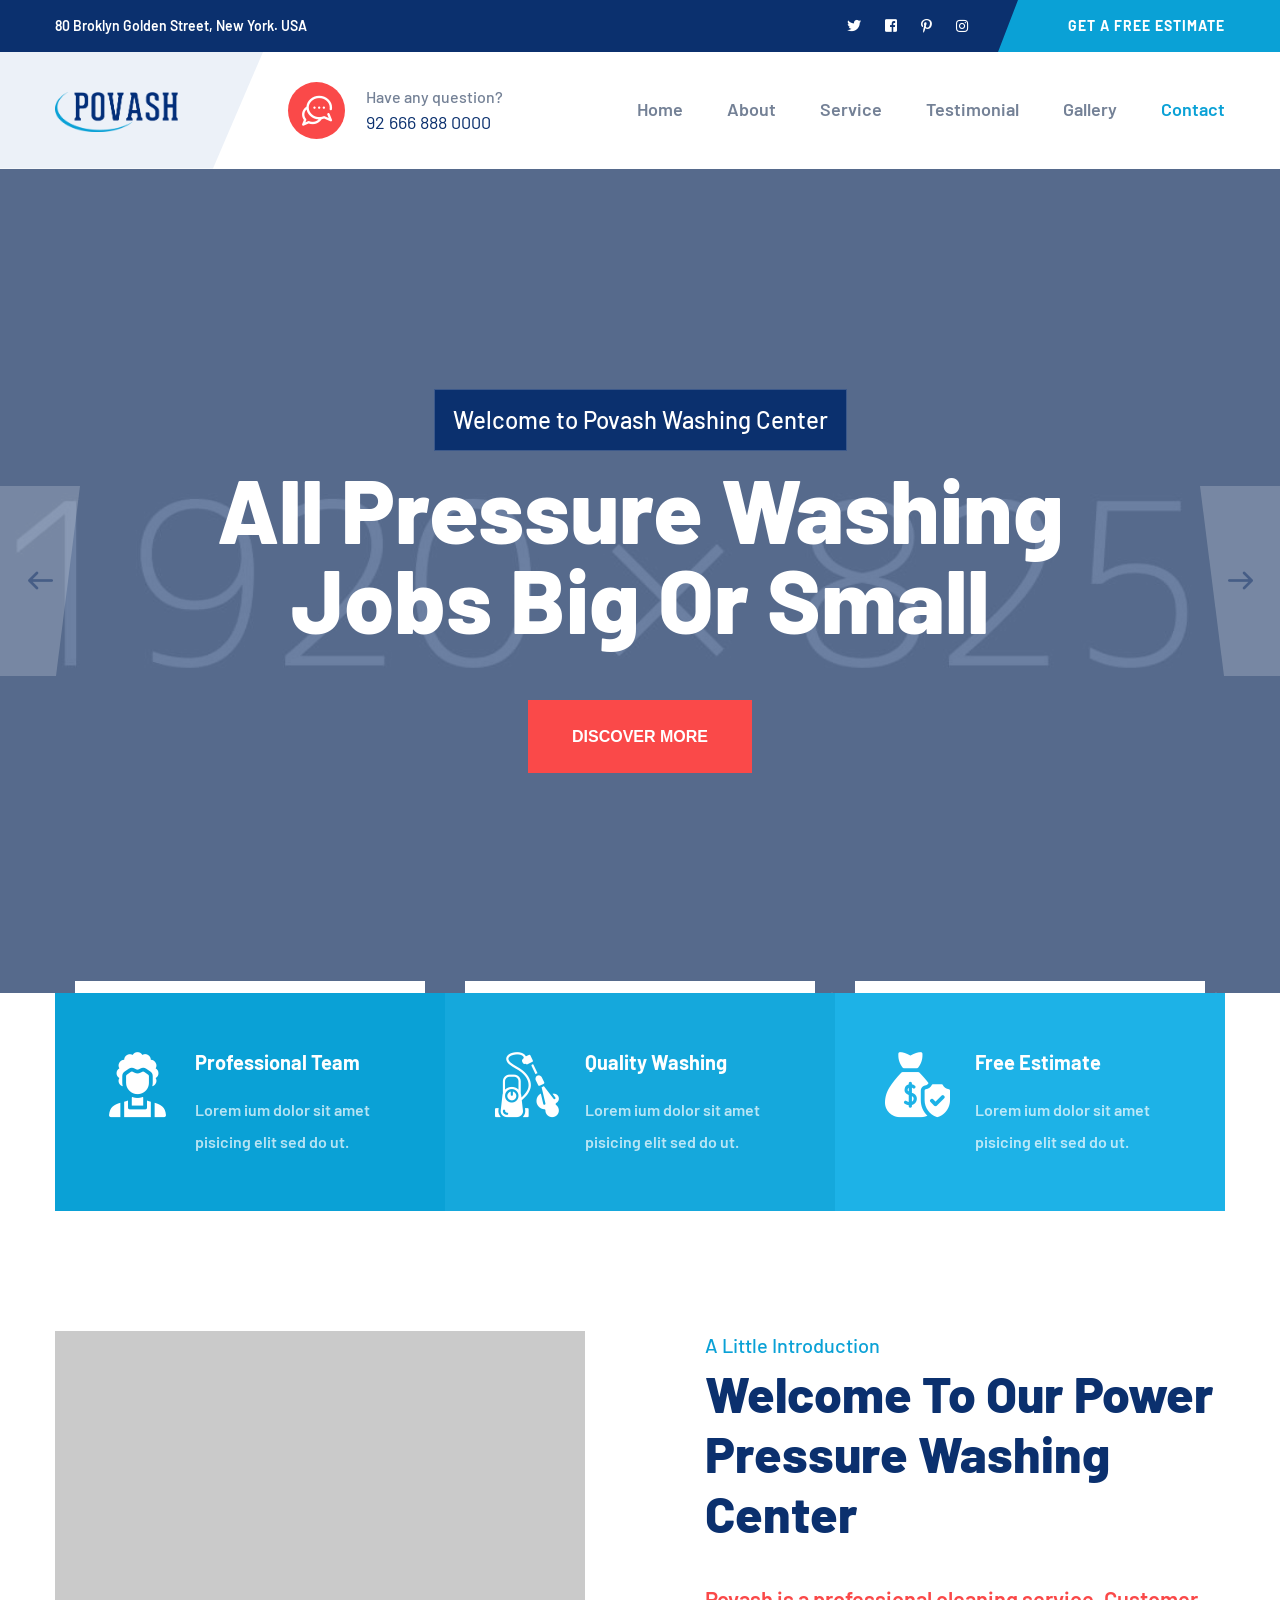
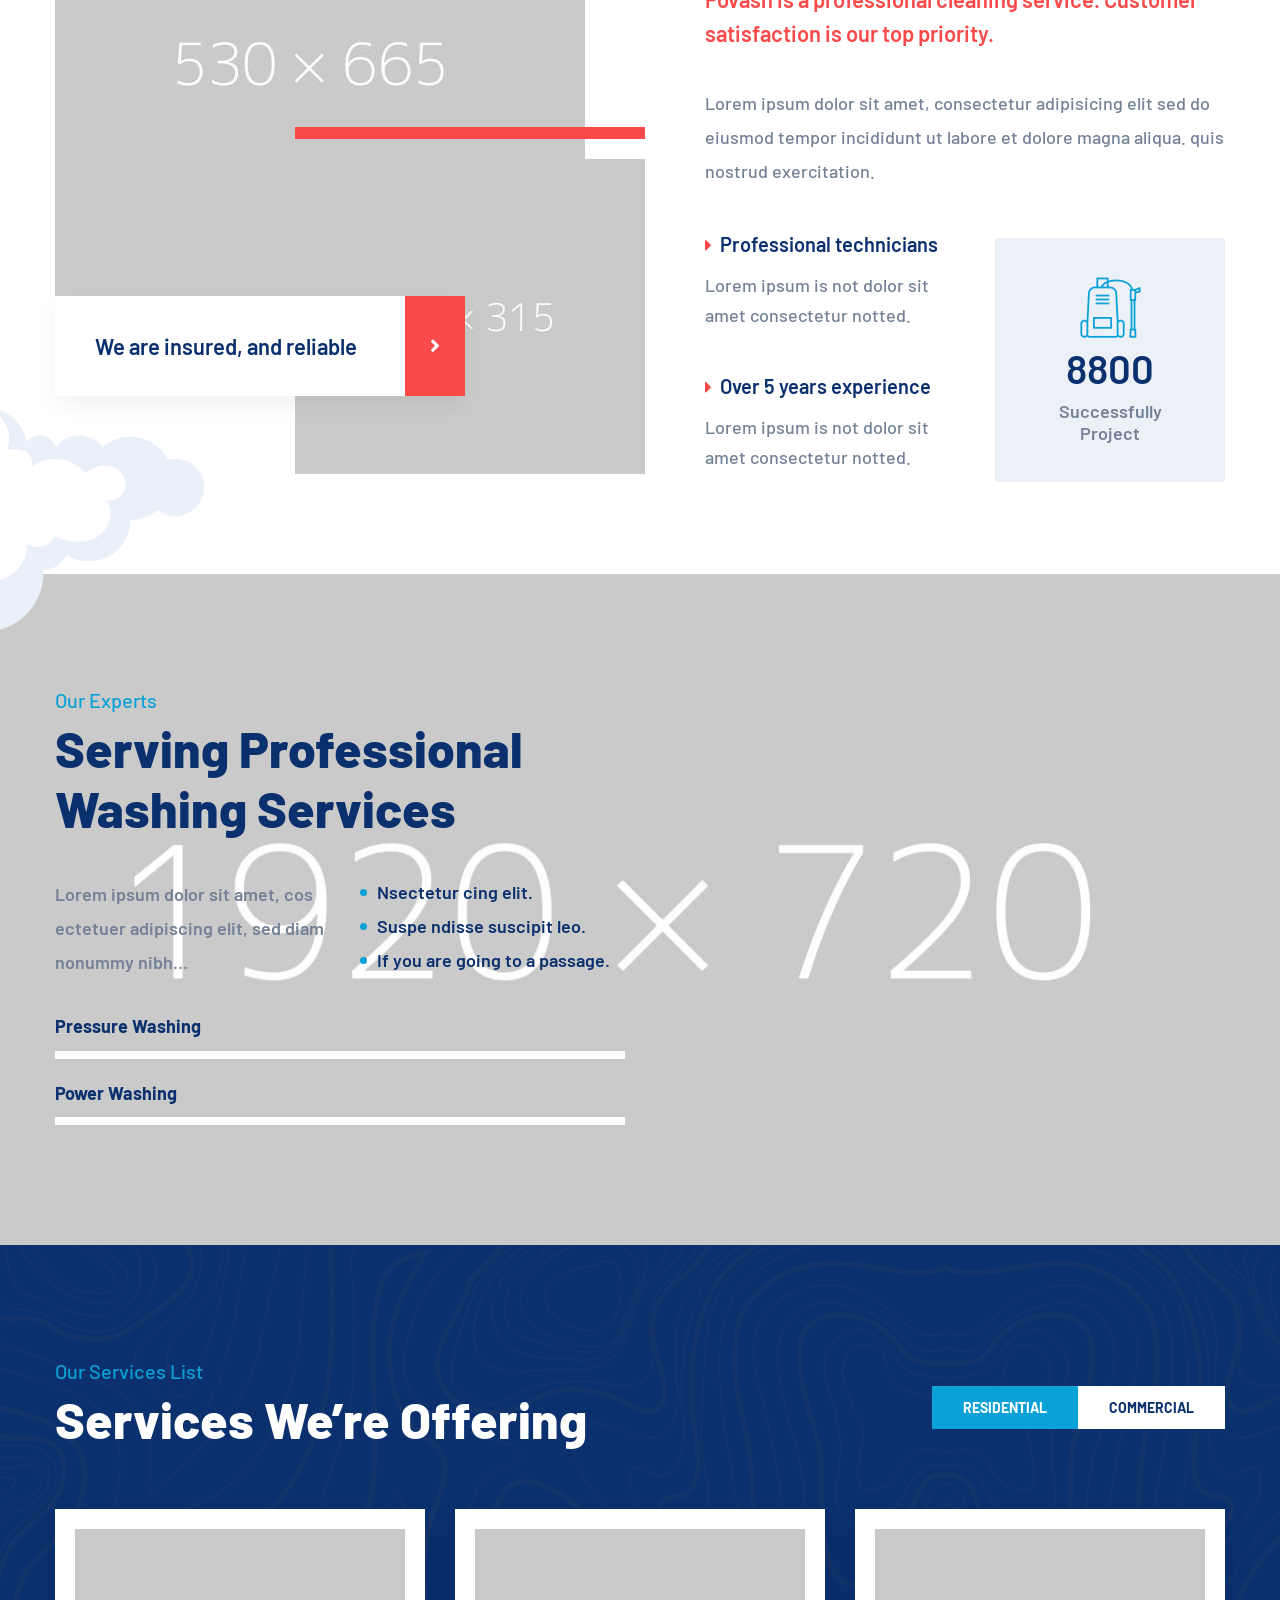
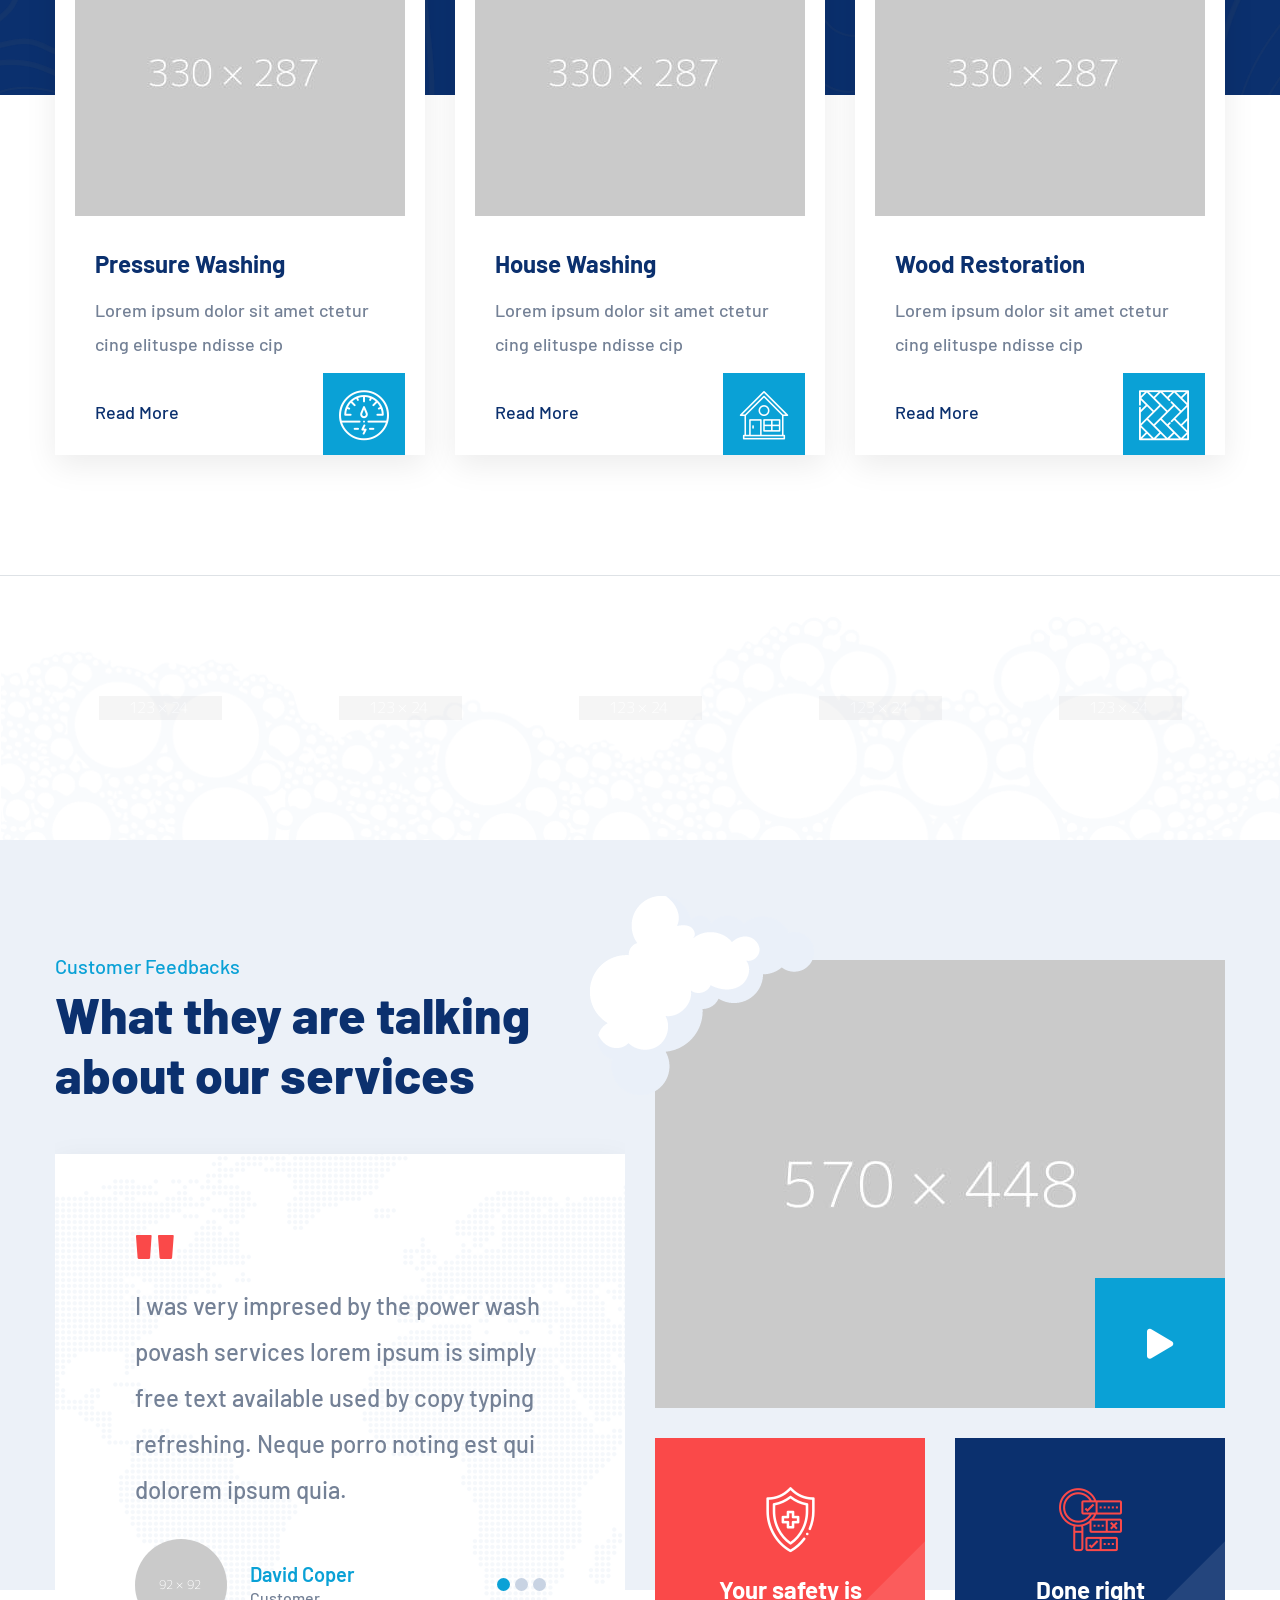
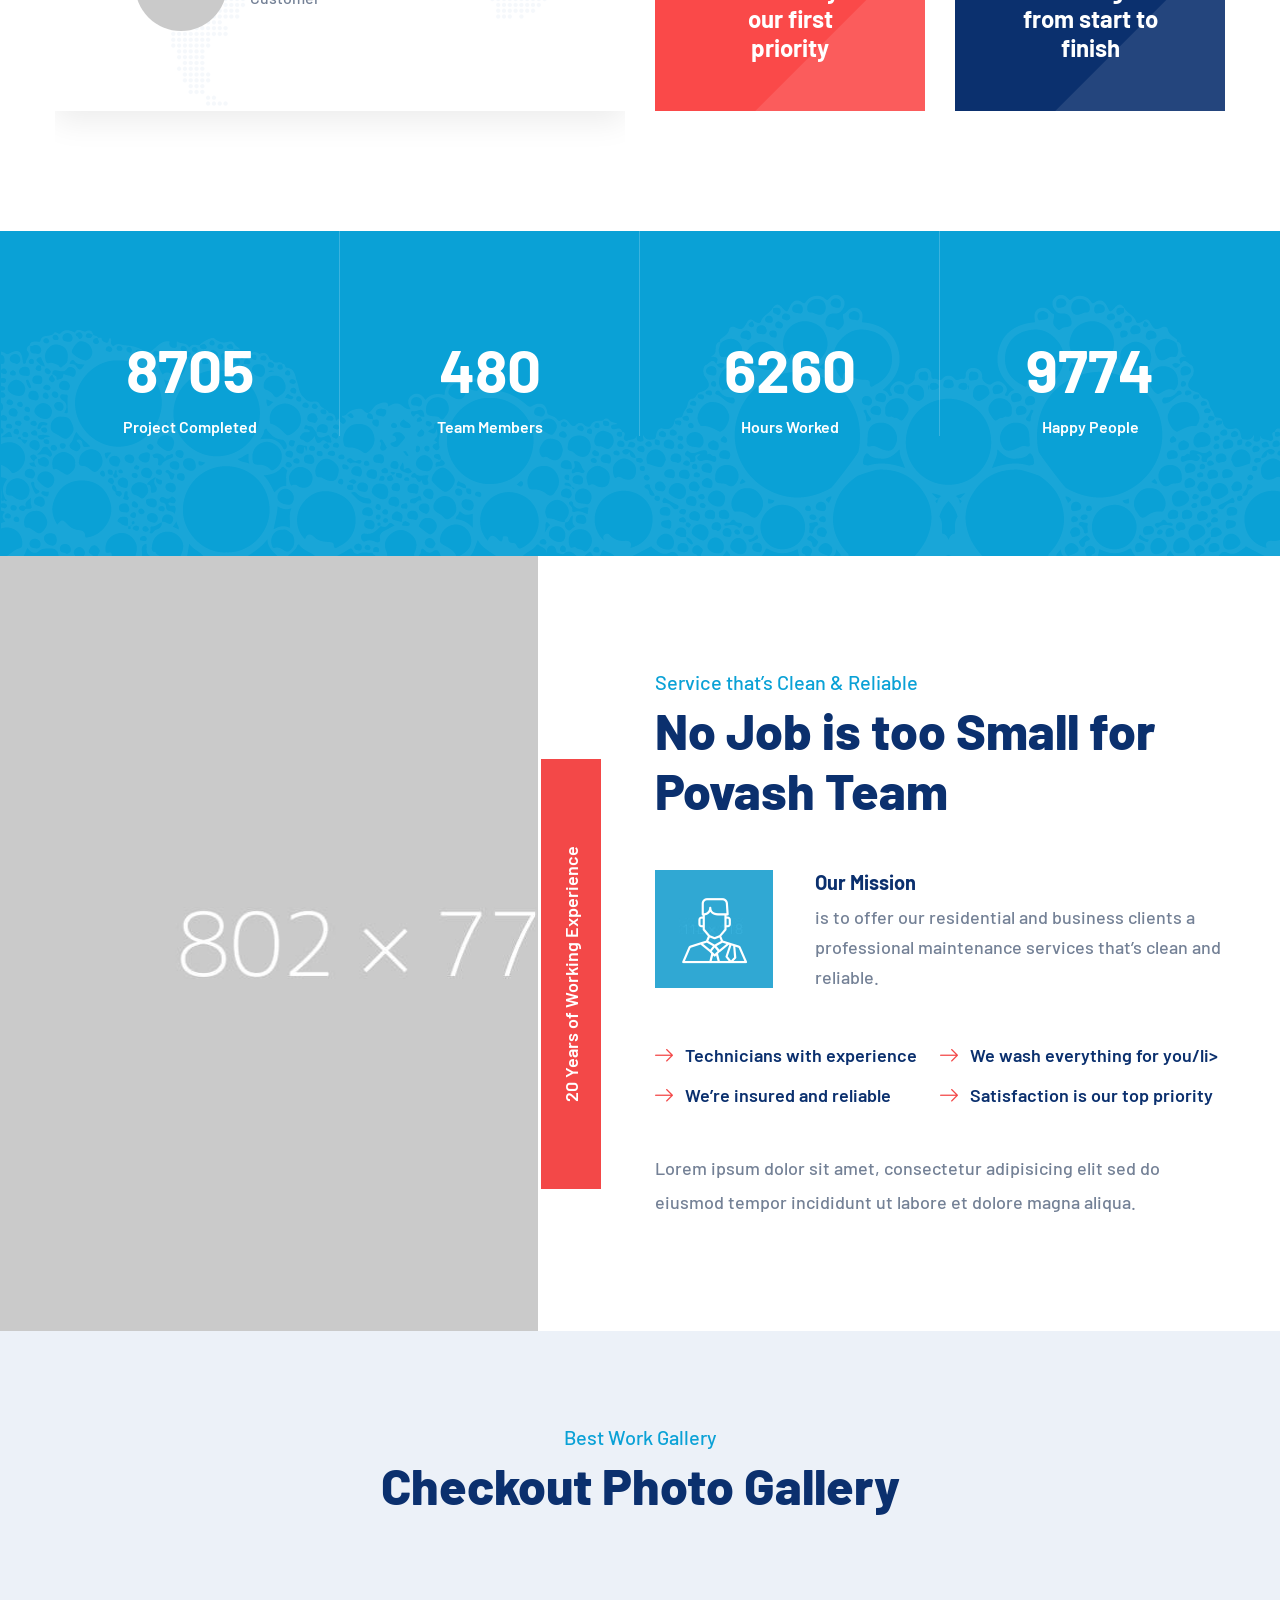
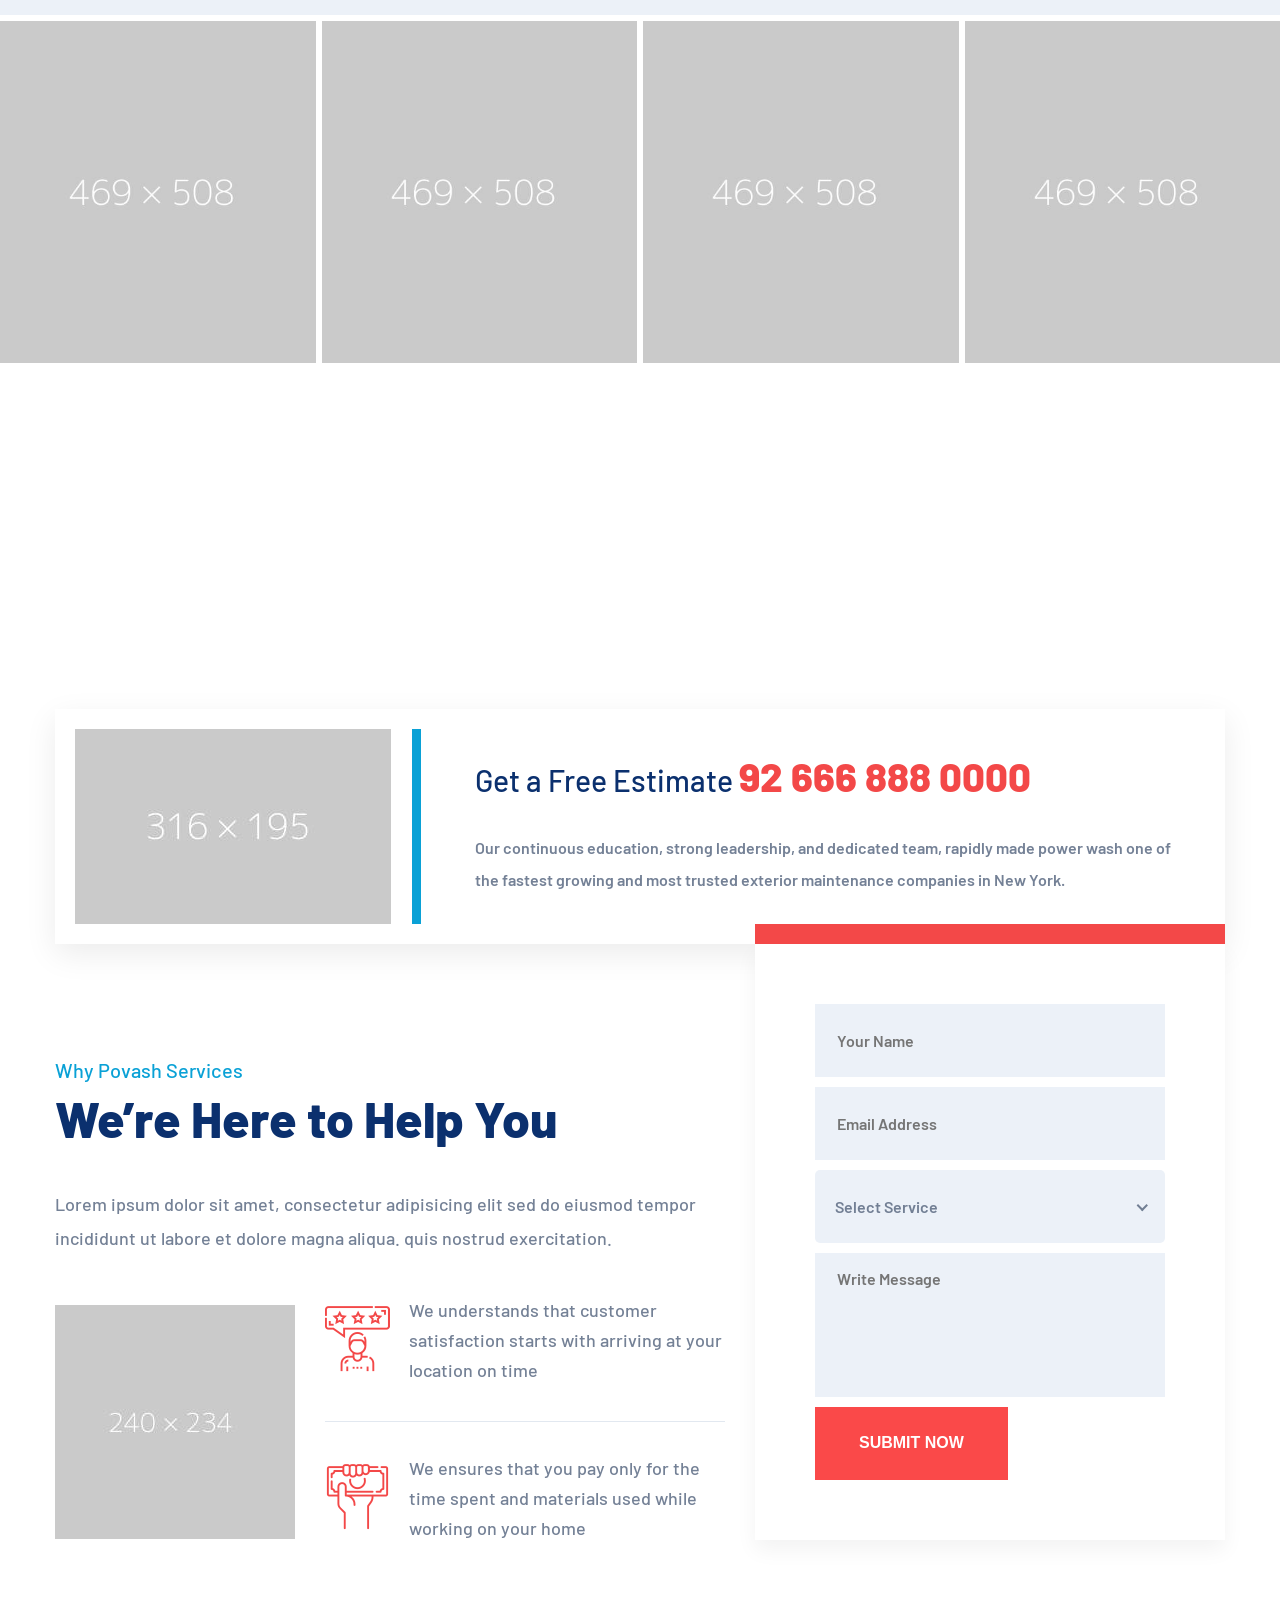
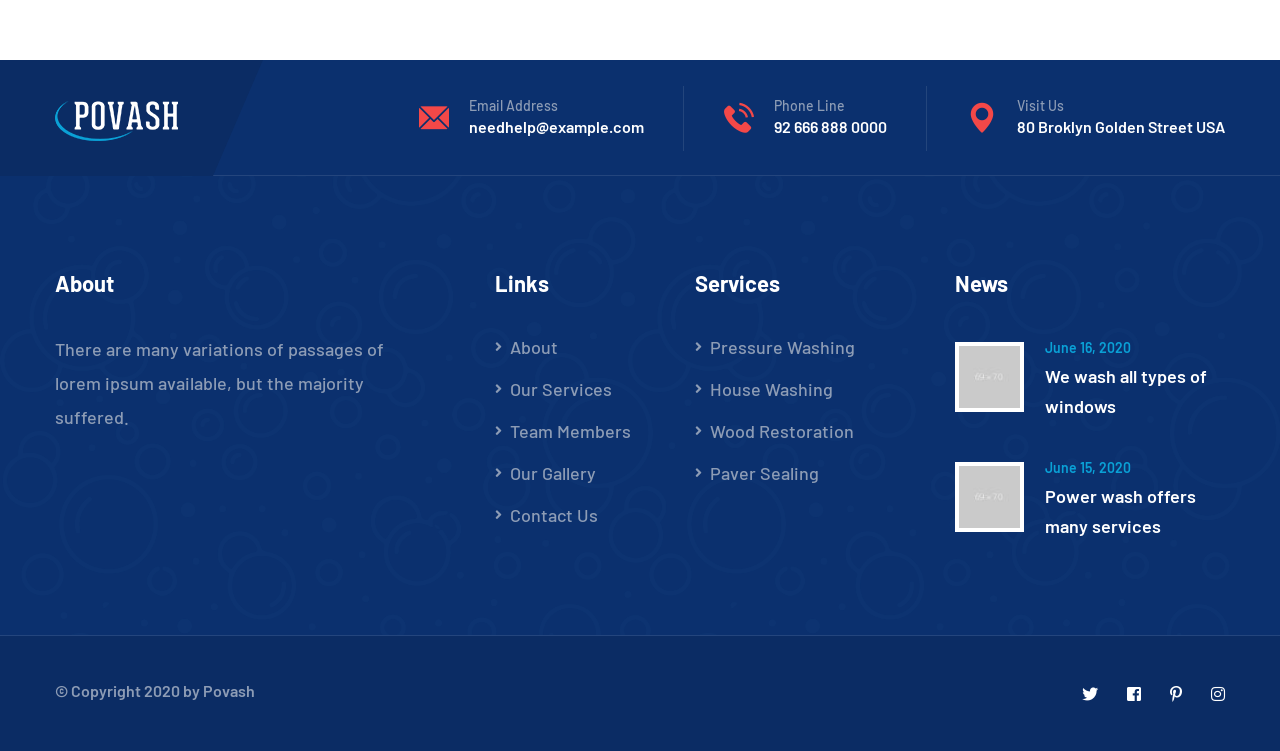
==== Fort Collins/index-onepage.html @ e49c6f6e "first commit" ====
<!DOCTYPE html>
<html lang="en">
  <head>
    <meta charset="utf-8" />
    <meta http-equiv="X-UA-Compatible" content="IE=edge" />
    <meta name="viewport" content="width=device-width, initial-scale=1.0, maximum-scale=1.0, user-scalable=0" />

    <title>Povash - HTML 5 Template Preview</title>

    <!-- Fav Icon -->
    <link rel="icon" href="assets/images/favicon.ico" type="image/x-icon" />

    <!-- Google Fonts -->
    <link href="https://fonts.googleapis.com/css2?family=Barlow:ital,wght@0,300;0,400;0,500;0,600;0,700;0,800;0,900;1,300;1,400;1,500;1,600;1,700;1,800;1,900&display=swap" rel="stylesheet" />

    <!-- Stylesheets -->
    <link href="assets/css/bundle.min.css" rel="stylesheet" />
    <link href="assets/css/nice-select.css" rel="stylesheet" />
    <link href="assets/css/style.css" rel="stylesheet" />
    <link href="assets/css/responsive.css" rel="stylesheet" />
  </head>

  <!-- page wrapper -->
  <body>
    <div class="boxed_wrapper">
      <!-- preloader -->
      <div class="loader-wrap">
        <div class="preloader">
          <div class="preloader-close">Preloader Close</div>
          <div id="handle-preloader" class="handle-preloader">
            <div class="animation-preloader">
              <div class="spinner"></div>
              <div class="txt-loading">
                <span data-text-preloader="P" class="letters-loading"> P </span>
                <span data-text-preloader="o" class="letters-loading"> o </span>
                <span data-text-preloader="v" class="letters-loading"> v </span>
                <span data-text-preloader="a" class="letters-loading"> a </span>
                <span data-text-preloader="s" class="letters-loading"> s </span>
                <span data-text-preloader="h" class="letters-loading"> h </span>
              </div>
            </div>
          </div>
        </div>
      </div>
      <!-- preloader end -->

      <!-- main header -->
      <header class="main-header">
        <div class="header-top">
          <!-- header-top -->
          <div class="auto-container">
            <div class="top-inner clearfix">
              <div class="text pull-left"><p>80 Broklyn Golden Street, New York. USA</p></div>
              <div class="top-right pull-right clearfix">
                <ul class="social-links">
                  <li>
                    <a href="index.html"><i class="fab fa-twitter"></i></a>
                  </li>
                  <li>
                    <a href="index.html"><i class="fab fa-facebook-square"></i></a>
                  </li>
                  <li>
                    <a href="index.html"><i class="fab fa-pinterest-p"></i></a>
                  </li>
                  <li>
                    <a href="index.html"><i class="fab fa-instagram"></i></a>
                  </li>
                </ul>
                <div class="link">
                  <div class="bg-color"></div>
                  <a href="index.html">Get a Free Estimate</a>
                </div>
              </div>
            </div>
          </div>
        </div>

        <!-- header-lower -->
        <div class="header-lower">
          <div class="auto-container">
            <div class="outer-box clearfix">
              <div class="info-box pull-left clearfix">
                <div class="logo-box">
                  <div class="bg-color"></div>
                  <figure class="logo">
                    <a href="index.html"><img src="assets/images/logo.png" alt="" /></a>
                  </figure>
                </div>
                <div class="phone-box">
                  <div class="icon-box"><i class="flaticon-chat"></i></div>
                  <p>Have any question?</p>
                  <h5><a href="tel:926668880000">92 666 888 0000</a></h5>
                </div>
              </div>
              <div class="menu-area pull-right">
                <!--Mobile Navigation Toggler-->
                <div class="mobile-nav-toggler">
                  <i class="icon-bar"></i>
                  <i class="icon-bar"></i>
                  <i class="icon-bar"></i>
                </div>
                <nav class="main-menu navbar-expand-md navbar-light">
                  <div class="collapse navbar-collapse show clearfix" id="navbarSupportedContent">
                    <ul class="navigation scroll-nav clearfix">
                      <li class="current dropdown">
                        <a href="index.html">Home</a>
                        <ul>
                          <li><a href="index.html">Home Page 01</a></li>
                          <li><a href="index-2.html">Home Page 02</a></li>
                          <li><a href="index-onepage.html">OnePage Home</a></li>
                          <li><a href="index-rtl.html">RTL Home</a></li>
                        </ul>
                      </li>
                      <li><a href="#about">About</a></li>
                      <li><a href="#service">Service</a></li>
                      <li><a href="#testimonial">Testimonial</a></li>
                      <li><a href="#gallery">Gallery</a></li>
                      <li><a href="#contact">Contact</a></li>
                    </ul>
                  </div>
                </nav>
              </div>
            </div>
          </div>
        </div>

        <!--sticky Header-->
        <div class="sticky-header">
          <div class="auto-container">
            <div class="outer-box clearfix">
              <div class="info-box pull-left clearfix">
                <div class="logo-box">
                  <div class="bg-color"></div>
                  <figure class="logo">
                    <a href="index.html"><img src="assets/images/logo.png" alt="" /></a>
                  </figure>
                </div>
              </div>
              <div class="menu-area pull-right">
                <nav class="main-menu clearfix">
                  <!--Keep This Empty / Menu will come through Javascript-->
                </nav>
              </div>
            </div>
          </div>
        </div>
      </header>
      <!-- main-header end -->

      <!-- Mobile Menu  -->
      <div class="mobile-menu">
        <div class="menu-backdrop"></div>
        <div class="close-btn"><i class="fas fa-times"></i></div>

        <nav class="menu-box">
          <div class="nav-logo">
            <a href="index.html"><img src="assets/images/logo-2.png" alt="" title="" /></a>
          </div>
          <div class="menu-outer"><!--Here Menu Will Come Automatically Via Javascript / Same Menu as in Header--></div>
          <div class="contact-info">
            <h4>Contact Info</h4>
            <ul>
              <li>Chicago 12, Melborne City, USA</li>
              <li><a href="tel:+8801682648101">+88 01682648101</a></li>
              <li><a href="mailto:info@example.com">info@example.com</a></li>
            </ul>
          </div>
          <div class="social-links">
            <ul class="clearfix">
              <li>
                <a href="index.html"><span class="fab fa-twitter"></span></a>
              </li>
              <li>
                <a href="index.html"><span class="fab fa-facebook-square"></span></a>
              </li>
              <li>
                <a href="index.html"><span class="fab fa-pinterest-p"></span></a>
              </li>
              <li>
                <a href="index.html"><span class="fab fa-instagram"></span></a>
              </li>
              <li>
                <a href="index.html"><span class="fab fa-youtube"></span></a>
              </li>
            </ul>
          </div>
        </nav>
      </div>
      <!-- End Mobile Menu -->

      <!-- banner-section -->
      <section class="banner-section">
        <div class="banner-carousel owl-theme owl-carousel owl-dots-none">
          <div class="slide-item">
            <div class="image-layer" style="background-image: url(assets/images/banner/banner-1.jpg)"></div>
            <div class="auto-container">
              <div class="content-box centred">
                <h3>Welcome to Povash Washing Center</h3>
                <h1>All Pressure Washing Jobs Big Or Small</h1>
                <div class="btn-box">
                  <a href="index.html" class="theme-btn-one">Discover More</a>
                </div>
              </div>
            </div>
          </div>
          <div class="slide-item bg-left">
            <div class="image-layer" style="background-image: url(assets/images/banner/banner-2.jpg)"></div>
            <div class="auto-container">
              <div class="content-box centred">
                <h3>Welcome to Povash Washing Center</h3>
                <h1>All Pressure Washing Jobs Big Or Small</h1>
                <div class="btn-box">
                  <a href="index.html" class="theme-btn-one">Discover More</a>
                </div>
              </div>
            </div>
          </div>
          <div class="slide-item bg-left">
            <div class="image-layer" style="background-image: url(assets/images/banner/banner-3.jpg)"></div>
            <div class="auto-container">
              <div class="content-box centred">
                <h3>Welcome to Povash Washing Center</h3>
                <h1>All Pressure Washing Jobs Big Or Small</h1>
                <div class="btn-box">
                  <a href="index.html" class="theme-btn-one">Discover More</a>
                </div>
              </div>
            </div>
          </div>
        </div>
        <div class="bubbleContainer">
          <div class="bubble-1"></div>
          <div class="bubble-2"></div>
          <div class="bubble-3"></div>
          <div class="bubble-4"></div>
          <div class="bubble-5"></div>
          <div class="bubble-6"></div>
          <div class="bubble-7"></div>
          <div class="bubble-8"></div>
          <div class="bubble-9"></div>
          <div class="bubble-10"></div>
          <div class="bubble-11"></div>
          <div class="bubble-12"></div>
          <div class="bubble-13"></div>
          <div class="bubble-14"></div>
          <div class="bubble-15"></div>
        </div>
      </section>
      <!-- banner-section end -->

      <!-- about-area -->
      <section class="about-area">
        <div class="outer-container">
          <div class="shape-layer" style="background-image: url(assets/images/shape/shape-1.png)"></div>
          <div class="feature-section">
            <div class="auto-container">
              <div class="inner-container">
                <div class="row clearfix">
                  <div class="col-lg-4 col-md-6 col-sm-12 feature-column">
                    <div class="feature-block">
                      <div class="inner-box">
                        <div class="icon-box"><i class="flaticon-rave"></i></div>
                        <h4>Professional Team</h4>
                        <p>Lorem ium dolor sit amet pisicing elit sed do ut.</p>
                      </div>
                    </div>
                  </div>
                  <div class="col-lg-4 col-md-6 col-sm-12 feature-column">
                    <div class="feature-block">
                      <div class="inner-box">
                        <div class="icon-box"><i class="flaticon-pressure-washer"></i></div>
                        <h4>Quality Washing</h4>
                        <p>Lorem ium dolor sit amet pisicing elit sed do ut.</p>
                      </div>
                    </div>
                  </div>
                  <div class="col-lg-4 col-md-6 col-sm-12 feature-column">
                    <div class="feature-block">
                      <div class="inner-box">
                        <div class="icon-box"><i class="flaticon-money-bag"></i></div>
                        <h4>Free Estimate</h4>
                        <p>Lorem ium dolor sit amet pisicing elit sed do ut.</p>
                      </div>
                    </div>
                  </div>
                </div>
              </div>
            </div>
          </div>
          <div class="about-section" id="about">
            <div class="auto-container">
              <div class="row clearfix">
                <div class="col-lg-6 col-md-12 col-sm-12 image-column">
                  <div id="image_block_1">
                    <div class="image-box">
                      <figure class="image-1"><img src="assets/images/resource/about-1.jpg" alt="" /></figure>
                      <figure class="image-2"><img src="assets/images/resource/about-2.jpg" alt="" /></figure>
                      <h3>
                        <a href="index.html">We are insured, and reliable<i class="fas fa-angle-right"></i></a>
                      </h3>
                    </div>
                  </div>
                </div>
                <div class="col-lg-6 col-md-12 col-sm-12 content-column">
                  <div id="content_block_1">
                    <div class="content-box">
                      <div class="sec-title">
                        <h4>A Little Introduction</h4>
                        <h2>Welcome To Our Power Pressure Washing Center</h2>
                      </div>
                      <div class="text">
                        <h3>Povash is a professional cleaning service. Customer satisfaction is our top priority.</h3>
                        <p>Lorem ipsum dolor sit amet, consectetur adipisicing elit sed do eiusmod tempor incididunt ut labore et dolore magna aliqua. quis nostrud exercitation.</p>
                      </div>
                      <div class="inner-box">
                        <div class="content-inner">
                          <div class="single-item">
                            <h4>Professional technicians</h4>
                            <p>Lorem ipsum is not dolor sit amet consectetur notted.</p>
                          </div>
                          <div class="single-item">
                            <h4>Over 5 years experience</h4>
                            <p>Lorem ipsum is not dolor sit amet consectetur notted.</p>
                          </div>
                        </div>
                        <div class="counter-box">
                          <div class="icon-box"><i class="flaticon-pressure-washer-1"></i></div>
                          <div class="count-outer count-box">
                            <span class="count-text" data-speed="1500" data-stop="8800">0</span>
                          </div>
                          <h5>Successfully Project</h5>
                        </div>
                      </div>
                    </div>
                  </div>
                </div>
              </div>
            </div>
          </div>
        </div>
      </section>
      <!-- about-area end -->

      <!-- experience-section -->
      <section class="experience-section" style="background-image: url(assets/images/background/experience-bg.jpg)">
        <div class="auto-container">
          <div class="row clearfix">
            <div class="col-lg-6 col-md-12 col-sm-12 content-column">
              <div id="content_block_2">
                <div class="content-box">
                  <div class="sec-title">
                    <h4>Our Experts</h4>
                    <h2>Serving Professional Washing Services</h2>
                  </div>
                  <div class="text clearfix">
                    <p>Lorem ipsum dolor sit amet, cos ectetuer adipiscing elit, sed diam nonummy nibh…</p>
                    <ul class="list">
                      <li>Nsectetur cing elit.</li>
                      <li>Suspe ndisse suscipit leo.</li>
                      <li>If you are going to a passage.</li>
                    </ul>
                  </div>
                  <div class="progress-inner">
                    <div class="progress-box">
                      <h5>Pressure Washing</h5>
                      <div class="bar">
                        <div class="bar-inner count-bar" data-percent="77%"><div class="count-text">77%</div></div>
                      </div>
                    </div>
                    <div class="progress-box">
                      <h5>Power Washing</h5>
                      <div class="bar">
                        <div class="bar-inner count-bar" data-percent="60%"><div class="count-text">60%</div></div>
                      </div>
                    </div>
                  </div>
                </div>
              </div>
            </div>
          </div>
        </div>
      </section>
      <!-- experience-section end -->

      <!-- service-section -->
      <section class="service-section border-bottom" id="service">
        <div class="pattern-layer" style="background-image: url(assets/images/shape/shape-2.png)"></div>
        <div class="auto-container">
          <div class="tabs-box">
            <div class="title-inner clearfix">
              <div class="sec-title light pull-left">
                <h4>Our Services List</h4>
                <h2>Services We’re Offering</h2>
              </div>
              <div class="tab-btn-box pull-right">
                <ul class="tab-btns tab-buttons clearfix">
                  <li class="tab-btn active-btn" data-tab="#tab-1">RESIDENTIAL</li>
                  <li class="tab-btn" data-tab="#tab-2">COMMERCIAL</li>
                </ul>
              </div>
            </div>
            <div class="tabs-content">
              <div class="tab active-tab" id="tab-1">
                <div class="row clearfix">
                  <div class="col-lg-4 col-md-6 col-sm-12 service-block">
                    <div class="service-block-one">
                      <div class="inner-box">
                        <figure class="image-box">
                          <a href="service-details.html"><img src="assets/images/service/service-1.jpg" alt="" /></a>
                        </figure>
                        <div class="lower-content">
                          <h3><a href="blog-details.html">Pressure Washing</a></h3>
                          <p>Lorem ipsum dolor sit amet ctetur cing elituspe ndisse cip</p>
                          <div class="link"><a href="blog-details.html">Read More</a></div>
                          <div class="icon-box"><i class="flaticon-gauge"></i></div>
                        </div>
                      </div>
                    </div>
                  </div>
                  <div class="col-lg-4 col-md-6 col-sm-12 service-block">
                    <div class="service-block-one">
                      <div class="inner-box">
                        <figure class="image-box">
                          <a href="service-details.html"><img src="assets/images/service/service-2.jpg" alt="" /></a>
                        </figure>
                        <div class="lower-content">
                          <h3><a href="blog-details-2.html">House Washing</a></h3>
                          <p>Lorem ipsum dolor sit amet ctetur cing elituspe ndisse cip</p>
                          <div class="link"><a href="blog-details-2.html">Read More</a></div>
                          <div class="icon-box"><i class="flaticon-home"></i></div>
                        </div>
                      </div>
                    </div>
                  </div>
                  <div class="col-lg-4 col-md-6 col-sm-12 service-block">
                    <div class="service-block-one">
                      <div class="inner-box">
                        <figure class="image-box">
                          <a href="service-details.html"><img src="assets/images/service/service-3.jpg" alt="" /></a>
                        </figure>
                        <div class="lower-content">
                          <h3><a href="blog-details-3.html">Wood Restoration</a></h3>
                          <p>Lorem ipsum dolor sit amet ctetur cing elituspe ndisse cip</p>
                          <div class="link"><a href="blog-details-3.html">Read More</a></div>
                          <div class="icon-box"><i class="flaticon-draws"></i></div>
                        </div>
                      </div>
                    </div>
                  </div>
                </div>
              </div>
              <div class="tab" id="tab-2">
                <div class="row clearfix">
                  <div class="col-lg-4 col-md-6 col-sm-12 service-block">
                    <div class="service-block-one">
                      <div class="inner-box">
                        <figure class="image-box">
                          <a href="service-details.html"><img src="assets/images/service/service-1.jpg" alt="" /></a>
                        </figure>
                        <div class="lower-content">
                          <h3><a href="blog-details.html">Pressure Washing</a></h3>
                          <p>Lorem ipsum dolor sit amet ctetur cing elituspe ndisse cip</p>
                          <div class="link"><a href="blog-details.html">Read More</a></div>
                          <div class="icon-box"><i class="flaticon-gauge"></i></div>
                        </div>
                      </div>
                    </div>
                  </div>
                  <div class="col-lg-4 col-md-6 col-sm-12 service-block">
                    <div class="service-block-one">
                      <div class="inner-box">
                        <figure class="image-box">
                          <a href="service-details.html"><img src="assets/images/service/service-2.jpg" alt="" /></a>
                        </figure>
                        <div class="lower-content">
                          <h3><a href="blog-details-2.html">House Washing</a></h3>
                          <p>Lorem ipsum dolor sit amet ctetur cing elituspe ndisse cip</p>
                          <div class="link"><a href="blog-details-2.html">Read More</a></div>
                          <div class="icon-box"><i class="flaticon-home"></i></div>
                        </div>
                      </div>
                    </div>
                  </div>
                  <div class="col-lg-4 col-md-6 col-sm-12 service-block">
                    <div class="service-block-one">
                      <div class="inner-box">
                        <figure class="image-box">
                          <a href="service-details.html"><img src="assets/images/service/service-3.jpg" alt="" /></a>
                        </figure>
                        <div class="lower-content">
                          <h3><a href="blog-details-3.html">Wood Restoration</a></h3>
                          <p>Lorem ipsum dolor sit amet ctetur cing elituspe ndisse cip</p>
                          <div class="link"><a href="blog-details-3.html">Read More</a></div>
                          <div class="icon-box"><i class="flaticon-draws"></i></div>
                        </div>
                      </div>
                    </div>
                  </div>
                </div>
              </div>
            </div>
          </div>
        </div>
      </section>
      <!-- service-section end -->

      <!-- clients-section -->
      <section class="clients-section">
        <div class="pattern-layer" style="background-image: url(assets/images/shape/shape-3.png)"></div>
        <div class="auto-container">
          <div class="clients-carousel owl-carousel owl-theme owl-nav-none owl-dots-none">
            <figure class="clients-logo-box">
              <a href="index.html"><img src="assets/images/clients/clients-logo-1.png" alt="" /></a>
            </figure>
            <figure class="clients-logo-box">
              <a href="index.html"><img src="assets/images/clients/clients-logo-2.png" alt="" /></a>
            </figure>
            <figure class="clients-logo-box">
              <a href="index.html"><img src="assets/images/clients/clients-logo-3.png" alt="" /></a>
            </figure>
            <figure class="clients-logo-box">
              <a href="index.html"><img src="assets/images/clients/clients-logo-4.png" alt="" /></a>
            </figure>
            <figure class="clients-logo-box">
              <a href="index.html"><img src="assets/images/clients/clients-logo-5.png" alt="" /></a>
            </figure>
          </div>
        </div>
      </section>
      <!-- clients-section end -->

      <!-- testimonial-section -->
      <section class="testimonial-section" id="testimonial">
        <div class="auto-container">
          <div class="row clearfix">
            <div class="col-lg-6 col-md-12 col-sm-12 content-column">
              <div id="content_block_3">
                <div class="content-box">
                  <div class="sec-title">
                    <h4>Customer Feedbacks</h4>
                    <h2>What they are talking about our services</h2>
                  </div>
                  <div class="single-item-carousel owl-carousel owl-theme owl-nav-none">
                    <div class="testimonial-block-one">
                      <div class="inner-box">
                        <div class="pattern-layer" style="background-image: url(assets/images/shape/shape-4.png)"></div>
                        <div class="icon-box">"</div>
                        <p>I was very impresed by the power wash povash services lorem ipsum is simply free text available used by copy typing refreshing. Neque porro noting est qui dolorem ipsum quia.</p>
                        <div class="author-box">
                          <figure class="image-box"><img src="assets/images/resource/testimonial-1.png" alt="" /></figure>
                          <h4>David Coper</h4>
                          <span class="designation">Customer</span>
                        </div>
                      </div>
                    </div>
                    <div class="testimonial-block-one">
                      <div class="inner-box">
                        <div class="pattern-layer" style="background-image: url(assets/images/shape/shape-4.png)"></div>
                        <div class="icon-box">"</div>
                        <p>I was very impresed by the power wash povash services lorem ipsum is simply free text available used by copy typing refreshing. Neque porro noting est qui dolorem ipsum quia.</p>
                        <div class="author-box">
                          <figure class="image-box"><img src="assets/images/resource/testimonial-1.png" alt="" /></figure>
                          <h4>David Coper</h4>
                          <span class="designation">Customer</span>
                        </div>
                      </div>
                    </div>
                    <div class="testimonial-block-one">
                      <div class="inner-box">
                        <div class="pattern-layer" style="background-image: url(assets/images/shape/shape-4.png)"></div>
                        <div class="icon-box">"</div>
                        <p>I was very impresed by the power wash povash services lorem ipsum is simply free text available used by copy typing refreshing. Neque porro noting est qui dolorem ipsum quia.</p>
                        <div class="author-box">
                          <figure class="image-box"><img src="assets/images/resource/testimonial-1.png" alt="" /></figure>
                          <h4>David Coper</h4>
                          <span class="designation">Customer</span>
                        </div>
                      </div>
                    </div>
                  </div>
                </div>
              </div>
            </div>
            <div class="col-lg-6 col-md-12 col-sm-12 inner-column">
              <div id="content_block_4">
                <div class="content-box">
                  <div class="image-box">
                    <div class="shape-layer" style="background-image: url(assets/images/shape/shape-5.png)"></div>
                    <figure class="image"><img src="assets/images/resource/clean-1.jpg" alt="" /></figure>
                    <a href="https://www.youtube.com/watch?v=nfP5N9Yc72A&amp;t=28s" class="lightbox-image video-btn" data-caption="">
                      <i class="fas fa-play"></i>
                    </a>
                  </div>
                  <div class="inner-box clearfix">
                    <div class="single-item wow fadeInLeft animated animated" data-wow-delay="00ms" data-wow-duration="1500ms">
                      <div class="icon-box"><i class="flaticon-shield"></i></div>
                      <h3>Your safety is our first priority</h3>
                    </div>
                    <div class="single-item wow fadeInRight animated animated" data-wow-delay="00ms" data-wow-duration="1500ms">
                      <div class="icon-box"><i class="flaticon-boolean-search"></i></div>
                      <h3>Done right from start to finish</h3>
                    </div>
                  </div>
                </div>
              </div>
            </div>
          </div>
        </div>
      </section>
      <!-- testimonial-section end -->

      <!-- funfact-section -->
      <section class="funfact-section centred bg-color-1">
        <div class="pattern-layer" style="background-image: url(assets/images/shape/shape-6.png)"></div>
        <div class="auto-container">
          <div class="row clearfix">
            <div class="col-lg-3 col-md-6 col-sm-12 counter-block">
              <div class="counter-block-one">
                <div class="inner-box">
                  <div class="count-outer count-box">
                    <span class="count-text" data-speed="1500" data-stop="8705">0</span>
                  </div>
                  <h6>Project Completed</h6>
                </div>
              </div>
            </div>
            <div class="col-lg-3 col-md-6 col-sm-12 counter-block">
              <div class="counter-block-one">
                <div class="inner-box">
                  <div class="count-outer count-box">
                    <span class="count-text" data-speed="1500" data-stop="480">0</span>
                  </div>
                  <h6>Team Members</h6>
                </div>
              </div>
            </div>
            <div class="col-lg-3 col-md-6 col-sm-12 counter-block">
              <div class="counter-block-one">
                <div class="inner-box">
                  <div class="count-outer count-box">
                    <span class="count-text" data-speed="1500" data-stop="6260">0</span>
                  </div>
                  <h6>Hours Worked</h6>
                </div>
              </div>
            </div>
            <div class="col-lg-3 col-md-6 col-sm-12 counter-block">
              <div class="counter-block-one">
                <div class="inner-box">
                  <div class="count-outer count-box">
                    <span class="count-text" data-speed="1500" data-stop="9774">0</span>
                  </div>
                  <h6>Happy People</h6>
                </div>
              </div>
            </div>
          </div>
        </div>
      </section>
      <!-- funfact-section end -->

      <!-- ourmission-section -->
      <section class="ourmission-section">
        <div class="bg-layer" style="background-image: url(assets/images/background/mission-1.jpg)"></div>
        <div class="title-box"><h5>20 Years of Working Experience</h5></div>
        <div class="auto-container">
          <div class="row clearfix">
            <div class="col-lg-6 col-md-12 col-sm-12 offset-lg-6 content-column">
              <div id="content_block_5">
                <div class="content-box">
                  <div class="sec-title">
                    <h4>Service that’s Clean & Reliable</h4>
                    <h2>No Job is too Small for Povash Team</h2>
                  </div>
                  <div class="inner">
                    <div class="icon-box" style="background-image: url(assets/images/resource/icon-bg.jpg)">
                      <i class="flaticon-lawyer"></i>
                    </div>
                    <h4>Our Mission</h4>
                    <p>is to offer our residential and business clients a professional maintenance services that’s clean and reliable.</p>
                  </div>
                  <ul class="list clearfix">
                    <li><i class="flaticon-right-arrow"></i>Technicians with experience</li>
                    <li><i class="flaticon-right-arrow"></i>We wash everything for you/li></li>
                    <li><i class="flaticon-right-arrow"></i>We’re insured and reliable</li>
                    <li><i class="flaticon-right-arrow"></i>Satisfaction is our top priority</li>
                  </ul>
                  <div class="text">
                    <p>Lorem ipsum dolor sit amet, consectetur adipisicing elit sed do eiusmod tempor incididunt ut labore et dolore magna aliqua.</p>
                  </div>
                </div>
              </div>
            </div>
          </div>
        </div>
      </section>
      <!-- ourmission-section end -->

      <!-- gallery-section -->
      <section class="gallery-section centred" id="gallery">
        <div class="outer-container">
          <div class="sec-title centred">
            <h4>Best Work Gallery</h4>
            <h2>Checkout Photo Gallery</h2>
          </div>
          <div class="gallery-carousel owl-carousel owl-theme owl-dots-none owl-nav-none">
            <div class="gallery-block-one">
              <div class="inner-box">
                <div class="image-box">
                  <figure class="image"><img src="assets/images/gallery/gallery-1.jpg" alt="" /></figure>
                  <div class="view-btn">
                    <a href="assets/images/gallery/gallery-1.jpg" class="lightbox-image" data-fancybox="gallery"><i class="flaticon-plus-symbol"></i></a>
                  </div>
                </div>
              </div>
            </div>
            <div class="gallery-block-one">
              <div class="inner-box">
                <div class="image-box">
                  <figure class="image"><img src="assets/images/gallery/gallery-2.jpg" alt="" /></figure>
                  <div class="view-btn">
                    <a href="assets/images/gallery/gallery-2.jpg" class="lightbox-image" data-fancybox="gallery"><i class="flaticon-plus-symbol"></i></a>
                  </div>
                </div>
              </div>
            </div>
            <div class="gallery-block-one">
              <div class="inner-box">
                <div class="image-box">
                  <figure class="image"><img src="assets/images/gallery/gallery-3.jpg" alt="" /></figure>
                  <div class="view-btn">
                    <a href="assets/images/gallery/gallery-3.jpg" class="lightbox-image" data-fancybox="gallery"><i class="flaticon-plus-symbol"></i></a>
                  </div>
                </div>
              </div>
            </div>
            <div class="gallery-block-one">
              <div class="inner-box">
                <div class="image-box">
                  <figure class="image"><img src="assets/images/gallery/gallery-4.jpg" alt="" /></figure>
                  <div class="view-btn">
                    <a href="assets/images/gallery/gallery-4.jpg" class="lightbox-image" data-fancybox="gallery"><i class="flaticon-plus-symbol"></i></a>
                  </div>
                </div>
              </div>
            </div>
          </div>
        </div>
      </section>
      <!-- gallery-section end -->

      <!-- google-map-section -->
      <section class="google-map-section">
        <div class="map-inner">
          <div class="google-map"><iframe id="map" allowfullscreen frameborder="0" style="border: 0" src="https://maps.google.com/maps?q=Colorado+FortyCollins&amp;ie=UTF8&amp;iwloc=&amp;output=embed"></iframe></div>
        </div>
        <div class="lower-content">
          <div class="auto-container">
            <div class="inner-container wow fadeInLeft animated animated" data-wow-delay="00ms" data-wow-duration="1500ms">
              <figure class="image-box"><img src="assets/images/resource/call-1.jpg" alt="" /></figure>
              <div class="inner">
                <h2>Get a Free Estimate <a href="tel:926668880000">92 666 888 0000</a></h2>
                <p>Our continuous education, strong leadership, and dedicated team, rapidly made power wash one of the fastest growing and most trusted exterior maintenance companies in New York.</p>
              </div>
            </div>
          </div>
        </div>
      </section>
      <!-- google-map-section end -->

      <!-- about-style-two -->
      <section class="about-style-two" id="contact">
        <div class="auto-container">
          <div class="row clearfix">
            <div class="col-lg-7 col-md-12 col-sm-12 content-column">
              <div id="content_block_6">
                <div class="content-box">
                  <div class="sec-title">
                    <h4>Why Povash Services</h4>
                    <h2>We’re Here to Help You</h2>
                  </div>
                  <div class="text">
                    <p>Lorem ipsum dolor sit amet, consectetur adipisicing elit sed do eiusmod tempor incididunt ut labore et dolore magna aliqua. quis nostrud exercitation.</p>
                  </div>
                  <div class="inner-box">
                    <figure class="image-box"><img src="assets/images/resource/about-3.jpg" alt="" /></figure>
                    <div class="inner">
                      <div class="single-item">
                        <div class="icon-box"><i class="flaticon-customer-review"></i></div>
                        <p>We understands that customer satisfaction starts with arriving at your location on time</p>
                      </div>
                      <div class="single-item">
                        <div class="icon-box"><i class="flaticon-cash"></i></div>
                        <p>We ensures that you pay only for the time spent and materials used while working on your home</p>
                      </div>
                    </div>
                  </div>
                </div>
              </div>
            </div>
            <div class="col-lg-5 col-md-12 col-sm-12 content-column">
              <div id="content_block_7">
                <div class="form-inner">
                  <form action="index-2.html" method="post" class="service-form">
                    <div class="form-group">
                      <input type="text" name="name" placeholder="Your Name" required="" />
                    </div>
                    <div class="form-group">
                      <input type="email" name="email" placeholder="Email Address" required="" />
                    </div>
                    <div class="form-group">
                      <div class="select-box">
                        <select class="wide">
                          <option data-display="Select Service">Select Service</option>
                          <option value="1">House Cleaning</option>
                          <option value="2">Shop Cleaning</option>
                          <option value="3">Office Cleaning</option>
                          <option value="4">Resturent Cleaning</option>
                        </select>
                      </div>
                    </div>
                    <div class="form-group">
                      <textarea name="message" placeholder="Write Message"></textarea>
                    </div>
                    <div class="form-group message-btn">
                      <button type="submit" class="theme-btn-one">Submit now</button>
                    </div>
                  </form>
                </div>
              </div>
            </div>
          </div>
        </div>
      </section>
      <!-- about-style-two end -->

      <!-- main-footer -->
      <footer class="main-footer">
        <div class="footer-top">
          <div class="auto-container">
            <div class="top-inner clearfix">
              <div class="footer-logo pull-left">
                <div class="bg-color"></div>
                <figure class="logo">
                  <a href="index.html"><img src="assets/images/footer-logo.png" alt="" /></a>
                </figure>
              </div>
              <div class="footer-info pull-right">
                <ul class="info-list clearfix">
                  <li>
                    <i class="flaticon-email"></i>
                    <span>Email Address</span>
                    <h6><a href="mailto:needhelp@example.com">needhelp@example.com</a></h6>
                  </li>
                  <li>
                    <i class="flaticon-telephone"></i>
                    <span>Phone Line</span>
                    <h6><a href="tel:926668880000">92 666 888 0000</a></h6>
                  </li>
                  <li>
                    <i class="flaticon-pin"></i>
                    <span>Visit Us</span>
                    <h6>80 Broklyn Golden Street USA</h6>
                  </li>
                </ul>
              </div>
            </div>
          </div>
        </div>
        <div class="footer-upper">
          <div class="pattern-layer" style="background-image: url(assets/images/shape/shape-7.png)"></div>
          <div class="auto-container">
            <div class="widget-section">
              <div class="row clearfix">
                <div class="col-lg-4 col-md-6 col-sm-12 footer-column">
                  <div class="foote-widget about-widget">
                    <div class="widget-title">
                      <h3>About</h3>
                    </div>
                    <div class="widget-content">
                      <p>There are many variations of passages of lorem ipsum available, but the majority suffered.</p>
                    </div>
                  </div>
                </div>
                <div class="col-lg-2 col-md-6 col-sm-12 footer-column">
                  <div class="foote-widget links-widget">
                    <div class="widget-title">
                      <h3>Links</h3>
                    </div>
                    <div class="widget-content">
                      <ul class="links-list clearfix scroll-nav">
                        <li><a href="index.html">About</a></li>
                        <li><a href="index.html">Our Services</a></li>
                        <li><a href="index.html">Team Members</a></li>
                        <li><a href="#gallery">Our Gallery</a></li>
                        <li><a href="#contact">Contact Us</a></li>
                      </ul>
                    </div>
                  </div>
                </div>
                <div class="col-lg-3 col-md-6 col-sm-12 footer-column">
                  <div class="foote-widget links-widget">
                    <div class="widget-title">
                      <h3>Services</h3>
                    </div>
                    <div class="widget-content">
                      <ul class="links-list clearfix scroll-nav">
                        <li><a href="index.html">Pressure Washing</a></li>
                        <li><a href="index.html">House Washing</a></li>
                        <li><a href="index.html">Wood Restoration</a></li>
                        <li><a href="index.html">Paver Sealing</a></li>
                      </ul>
                    </div>
                  </div>
                </div>
                <div class="col-lg-3 col-md-6 col-sm-12 footer-column">
                  <div class="foote-widget post-widget">
                    <div class="widget-title">
                      <h3>News</h3>
                    </div>
                    <div class="post-inner">
                      <div class="post">
                        <figure class="image-box">
                          <a href="blog-details.html"><img src="assets/images/resource/footer-post-1.jpg" alt="" /></a>
                        </figure>
                        <span class="post-date">June 16, 2020</span>
                        <h5><a href="blog-details.html">We wash all types of windows</a></h5>
                      </div>
                      <div class="post">
                        <figure class="image-box">
                          <a href="blog-details.html"><img src="assets/images/resource/footer-post-2.jpg" alt="" /></a>
                        </figure>
                        <span class="post-date">June 15, 2020</span>
                        <h5><a href="blog-details.html">Power wash offers many services</a></h5>
                      </div>
                    </div>
                  </div>
                </div>
              </div>
            </div>
          </div>
        </div>
        <div class="footer-bottom">
          <div class="auto-container">
            <div class="inner-box clearfix">
              <div class="copyright pull-left">
                <p>&copy; Copyright 2020 by <a href="index.html">Povash</a></p>
              </div>
              <ul class="footer-social pull-right clearfix">
                <li>
                  <a href="index.html"><i class="fab fa-twitter"></i></a>
                </li>
                <li>
                  <a href="index.html"><i class="fab fa-facebook-square"></i></a>
                </li>
                <li>
                  <a href="index.html"><i class="fab fa-pinterest-p"></i></a>
                </li>
                <li>
                  <a href="index.html"><i class="fab fa-instagram"></i></a>
                </li>
              </ul>
            </div>
          </div>
        </div>
      </footer>
      <!-- main-footer end -->

      <!--Scroll to top-->
      <button class="scroll-top scroll-to-target" data-target="html">
        <span class="fa fa-arrow-up"></span>
      </button>
    </div>

    <!-- jequery plugins -->
    <script src="assets/js/jquery.js"></script>
    <script src="assets/js/popper.min.js"></script>
    <script src="assets/js/bootstrap.min.js"></script>
    <script src="assets/js/owl.js"></script>
    <script src="assets/js/wow.js"></script>
    <script src="assets/js/validation.js"></script>
    <script src="assets/js/jquery.fancybox.js"></script>
    <script src="assets/js/appear.js"></script>
    <script src="assets/js/jquery.countTo.js"></script>
    <script src="assets/js/scrollbar.js"></script>
    <script src="assets/js/pagenav.js"></script>
    <script src="assets/js/jquery.nice-select.min.js"></script>

    <!-- main-js -->
    <script src="assets/js/script.js"></script>
  </body>
  <!-- End of .page_wrapper -->
</html>
---- Fort Collins/assets/css/bundle.min.css ----
/***************************
File generated by shrinker.ch
DateTime: 2020-12-29, 21:45:25
File list:
* font-awesome-all.css
* flaticon.css
* owl.css
* jquery.fancybox.min.css
* bootstrap.css
* animate.css
* color.css
*****************************/
/*!
* Font Awesome Free 5.4.1 by @fontawesome - https://fontawesome.com
* License - https://fontawesome.com/license/free (Icons: CC BY 4.0, Fonts: SIL OFL 1.1, Code: MIT License)
*/.fa,.fas,.far,.fal,.fab{-moz-osx-font-smoothing:grayscale;-webkit-font-smoothing:antialiased;display:inline-block;font-style:normal;font-variant:normal;text-rendering:auto;line-height:1}.fa-lg{font-size:1.33333em;line-height:.75em;vertical-align:-.0667em}.fa-xs{font-size:.75em}.fa-sm{font-size:.875em}.fa-1x{font-size:1em}.fa-2x{font-size:2em}.fa-3x{font-size:3em}.fa-4x{font-size:4em}.fa-5x{font-size:5em}.fa-6x{font-size:6em}.fa-7x{font-size:7em}.fa-8x{font-size:8em}.fa-9x{font-size:9em}.fa-10x{font-size:10em}.fa-fw{text-align:center;width:1.25em}.fa-ul{list-style-type:none;margin-left:2.5em;padding-left:0}.fa-ul>li{position:relative}.fa-li{left:-2em;position:absolute;text-align:center;width:2em;line-height:inherit}.fa-border{border:solid .08em #eee;border-radius:.1em;padding:.2em .25em .15em}.fa-pull-left{float:left}.fa-pull-right{float:right}.fa.fa-pull-left,.fas.fa-pull-left,.far.fa-pull-left,.fal.fa-pull-left,.fab.fa-pull-left{margin-right:.3em}.fa.fa-pull-right,.fas.fa-pull-right,.far.fa-pull-right,.fal.fa-pull-right,.fab.fa-pull-right{margin-left:.3em}.fa-spin{-webkit-animation:fa-spin 2s infinite linear;animation:fa-spin 2s infinite linear}.fa-pulse{-webkit-animation:fa-spin 1s infinite steps(8);animation:fa-spin 1s infinite steps(8)}@-webkit-keyframes fa-spin{0%{-webkit-transform:rotate(0deg);transform:rotate(0deg)}100%{-webkit-transform:rotate(360deg);transform:rotate(360deg)}}@keyframes fa-spin{0%{-webkit-transform:rotate(0deg);transform:rotate(0deg)}100%{-webkit-transform:rotate(360deg);transform:rotate(360deg)}}.fa-rotate-90{-ms-filter:"progid:DXImageTransform.Microsoft.BasicImage(rotation=1)";-webkit-transform:rotate(90deg);transform:rotate(90deg)}.fa-rotate-180{-ms-filter:"progid:DXImageTransform.Microsoft.BasicImage(rotation=2)";-webkit-transform:rotate(180deg);transform:rotate(180deg)}.fa-rotate-270{-ms-filter:"progid:DXImageTransform.Microsoft.BasicImage(rotation=3)";-webkit-transform:rotate(270deg);transform:rotate(270deg)}.fa-flip-horizontal{-ms-filter:"progid:DXImageTransform.Microsoft.BasicImage(rotation=0, mirror=1)";-webkit-transform:scale(-1,1);transform:scale(-1,1)}.fa-flip-vertical{-ms-filter:"progid:DXImageTransform.Microsoft.BasicImage(rotation=2, mirror=1)";-webkit-transform:scale(1,-1);transform:scale(1,-1)}.fa-flip-horizontal.fa-flip-vertical{-ms-filter:"progid:DXImageTransform.Microsoft.BasicImage(rotation=2, mirror=1)";-webkit-transform:scale(-1,-1);transform:scale(-1,-1)}:root .fa-rotate-90,:root .fa-rotate-180,:root .fa-rotate-270,:root .fa-flip-horizontal,:root .fa-flip-vertical{-webkit-filter:none;filter:none}.fa-stack{display:inline-block;height:2em;line-height:2em;position:relative;vertical-align:middle;width:2em}.fa-stack-1x,.fa-stack-2x{left:0;position:absolute;text-align:center;width:100%}.fa-stack-1x{line-height:inherit}.fa-stack-2x{font-size:2em}.fa-inverse{color:#fff}.fa-500px:before{content:"\f26e"}.fa-accessible-icon:before{content:"\f368"}.fa-accusoft:before{content:"\f369"}.fa-acquisitions-incorporated:before{content:"\f6af"}.fa-ad:before{content:"\f641"}.fa-address-book:before{content:"\f2b9"}.fa-address-card:before{content:"\f2bb"}.fa-adjust:before{content:"\f042"}.fa-adn:before{content:"\f170"}.fa-adversal:before{content:"\f36a"}.fa-affiliatetheme:before{content:"\f36b"}.fa-air-freshener:before{content:"\f5d0"}.fa-algolia:before{content:"\f36c"}.fa-align-center:before{content:"\f037"}.fa-align-justify:before{content:"\f039"}.fa-align-left:before{content:"\f036"}.fa-align-right:before{content:"\f038"}.fa-alipay:before{content:"\f642"}.fa-allergies:before{content:"\f461"}.fa-amazon:before{content:"\f270"}.fa-amazon-pay:before{content:"\f42c"}.fa-ambulance:before{content:"\f0f9"}.fa-american-sign-language-interpreting:before{content:"\f2a3"}.fa-amilia:before{content:"\f36d"}.fa-anchor:before{content:"\f13d"}.fa-android:before{content:"\f17b"}.fa-angellist:before{content:"\f209"}.fa-angle-double-down:before{content:"\f103"}.fa-angle-double-left:before{content:"\f100"}.fa-angle-double-right:before{content:"\f101"}.fa-angle-double-up:before{content:"\f102"}.fa-angle-down:before{content:"\f107"}.fa-angle-left:before{content:"\f104"}.fa-angle-right:before{content:"\f105"}.fa-angle-up:before{content:"\f106"}.fa-angry:before{content:"\f556"}.fa-angrycreative:before{content:"\f36e"}.fa-angular:before{content:"\f420"}.fa-ankh:before{content:"\f644"}.fa-app-store:before{content:"\f36f"}.fa-app-store-ios:before{content:"\f370"}.fa-apper:before{content:"\f371"}.fa-apple:before{content:"\f179"}.fa-apple-alt:before{content:"\f5d1"}.fa-apple-pay:before{content:"\f415"}.fa-archive:before{content:"\f187"}.fa-archway:before{content:"\f557"}.fa-arrow-alt-circle-down:before{content:"\f358"}.fa-arrow-alt-circle-left:before{content:"\f359"}.fa-arrow-alt-circle-right:before{content:"\f35a"}.fa-arrow-alt-circle-up:before{content:"\f35b"}.fa-arrow-circle-down:before{content:"\f0ab"}.fa-arrow-circle-left:before{content:"\f0a8"}.fa-arrow-circle-right:before{content:"\f0a9"}.fa-arrow-circle-up:before{content:"\f0aa"}.fa-arrow-down:before{content:"\f063"}.fa-arrow-left:before{content:"\f060"}.fa-arrow-right:before{content:"\f061"}.fa-arrow-up:before{content:"\f062"}.fa-arrows-alt:before{content:"\f0b2"}.fa-arrows-alt-h:before{content:"\f337"}.fa-arrows-alt-v:before{content:"\f338"}.fa-assistive-listening-systems:before{content:"\f2a2"}.fa-asterisk:before{content:"\f069"}.fa-asymmetrik:before{content:"\f372"}.fa-at:before{content:"\f1fa"}.fa-atlas:before{content:"\f558"}.fa-atom:before{content:"\f5d2"}.fa-audible:before{content:"\f373"}.fa-audio-description:before{content:"\f29e"}.fa-autoprefixer:before{content:"\f41c"}.fa-avianex:before{content:"\f374"}.fa-aviato:before{content:"\f421"}.fa-award:before{content:"\f559"}.fa-aws:before{content:"\f375"}.fa-backspace:before{content:"\f55a"}.fa-backward:before{content:"\f04a"}.fa-balance-scale:before{content:"\f24e"}.fa-ban:before{content:"\f05e"}.fa-band-aid:before{content:"\f462"}.fa-bandcamp:before{content:"\f2d5"}.fa-barcode:before{content:"\f02a"}.fa-bars:before{content:"\f0c9"}.fa-baseball-ball:before{content:"\f433"}.fa-basketball-ball:before{content:"\f434"}.fa-bath:before{content:"\f2cd"}.fa-battery-empty:before{content:"\f244"}.fa-battery-full:before{content:"\f240"}.fa-battery-half:before{content:"\f242"}.fa-battery-quarter:before{content:"\f243"}.fa-battery-three-quarters:before{content:"\f241"}.fa-bed:before{content:"\f236"}.fa-beer:before{content:"\f0fc"}.fa-behance:before{content:"\f1b4"}.fa-behance-square:before{content:"\f1b5"}.fa-bell:before{content:"\f0f3"}.fa-bell-slash:before{content:"\f1f6"}.fa-bezier-curve:before{content:"\f55b"}.fa-bible:before{content:"\f647"}.fa-bicycle:before{content:"\f206"}.fa-bimobject:before{content:"\f378"}.fa-binoculars:before{content:"\f1e5"}.fa-birthday-cake:before{content:"\f1fd"}.fa-bitbucket:before{content:"\f171"}.fa-bitcoin:before{content:"\f379"}.fa-bity:before{content:"\f37a"}.fa-black-tie:before{content:"\f27e"}.fa-blackberry:before{content:"\f37b"}.fa-blender:before{content:"\f517"}.fa-blender-phone:before{content:"\f6b6"}.fa-blind:before{content:"\f29d"}.fa-blogger:before{content:"\f37c"}.fa-blogger-b:before{content:"\f37d"}.fa-bluetooth:before{content:"\f293"}.fa-bluetooth-b:before{content:"\f294"}.fa-bold:before{content:"\f032"}.fa-bolt:before{content:"\f0e7"}.fa-bomb:before{content:"\f1e2"}.fa-bone:before{content:"\f5d7"}.fa-bong:before{content:"\f55c"}.fa-book:before{content:"\f02d"}.fa-book-dead:before{content:"\f6b7"}.fa-book-open:before{content:"\f518"}.fa-book-reader:before{content:"\f5da"}.fa-bookmark:before{content:"\f02e"}.fa-bowling-ball:before{content:"\f436"}.fa-box:before{content:"\f466"}.fa-box-open:before{content:"\f49e"}.fa-boxes:before{content:"\f468"}.fa-braille:before{content:"\f2a1"}.fa-brain:before{content:"\f5dc"}.fa-briefcase:before{content:"\f0b1"}.fa-briefcase-medical:before{content:"\f469"}.fa-broadcast-tower:before{content:"\f519"}.fa-broom:before{content:"\f51a"}.fa-brush:before{content:"\f55d"}.fa-btc:before{content:"\f15a"}.fa-bug:before{content:"\f188"}.fa-building:before{content:"\f1ad"}.fa-bullhorn:before{content:"\f0a1"}.fa-bullseye:before{content:"\f140"}.fa-burn:before{content:"\f46a"}.fa-buromobelexperte:before{content:"\f37f"}.fa-bus:before{content:"\f207"}.fa-bus-alt:before{content:"\f55e"}.fa-business-time:before{content:"\f64a"}.fa-buysellads:before{content:"\f20d"}.fa-calculator:before{content:"\f1ec"}.fa-calendar:before{content:"\f133"}.fa-calendar-alt:before{content:"\f073"}.fa-calendar-check:before{content:"\f274"}.fa-calendar-minus:before{content:"\f272"}.fa-calendar-plus:before{content:"\f271"}.fa-calendar-times:before{content:"\f273"}.fa-camera:before{content:"\f030"}.fa-camera-retro:before{content:"\f083"}.fa-campground:before{content:"\f6bb"}.fa-cannabis:before{content:"\f55f"}.fa-capsules:before{content:"\f46b"}.fa-car:before{content:"\f1b9"}.fa-car-alt:before{content:"\f5de"}.fa-car-battery:before{content:"\f5df"}.fa-car-crash:before{content:"\f5e1"}.fa-car-side:before{content:"\f5e4"}.fa-caret-down:before{content:"\f0d7"}.fa-caret-left:before{content:"\f0d9"}.fa-caret-right:before{content:"\f0da"}.fa-caret-square-down:before{content:"\f150"}.fa-caret-square-left:before{content:"\f191"}.fa-caret-square-right:before{content:"\f152"}.fa-caret-square-up:before{content:"\f151"}.fa-caret-up:before{content:"\f0d8"}.fa-cart-arrow-down:before{content:"\f218"}.fa-cart-plus:before{content:"\f217"}.fa-cat:before{content:"\f6be"}.fa-cc-amazon-pay:before{content:"\f42d"}.fa-cc-amex:before{content:"\f1f3"}.fa-cc-apple-pay:before{content:"\f416"}.fa-cc-diners-club:before{content:"\f24c"}.fa-cc-discover:before{content:"\f1f2"}.fa-cc-jcb:before{content:"\f24b"}.fa-cc-mastercard:before{content:"\f1f1"}.fa-cc-paypal:before{content:"\f1f4"}.fa-cc-stripe:before{content:"\f1f5"}.fa-cc-visa:before{content:"\f1f0"}.fa-centercode:before{content:"\f380"}.fa-certificate:before{content:"\f0a3"}.fa-chair:before{content:"\f6c0"}.fa-chalkboard:before{content:"\f51b"}.fa-chalkboard-teacher:before{content:"\f51c"}.fa-charging-station:before{content:"\f5e7"}.fa-chart-area:before{content:"\f1fe"}.fa-chart-bar:before{content:"\f080"}.fa-chart-line:before{content:"\f201"}.fa-chart-pie:before{content:"\f200"}.fa-check:before{content:"\f00c"}.fa-check-circle:before{content:"\f058"}.fa-check-double:before{content:"\f560"}.fa-check-square:before{content:"\f14a"}.fa-chess:before{content:"\f439"}.fa-chess-bishop:before{content:"\f43a"}.fa-chess-board:before{content:"\f43c"}.fa-chess-king:before{content:"\f43f"}.fa-chess-knight:before{content:"\f441"}.fa-chess-pawn:before{content:"\f443"}.fa-chess-queen:before{content:"\f445"}.fa-chess-rook:before{content:"\f447"}.fa-chevron-circle-down:before{content:"\f13a"}.fa-chevron-circle-left:before{content:"\f137"}.fa-chevron-circle-right:before{content:"\f138"}.fa-chevron-circle-up:before{content:"\f139"}.fa-chevron-down:before{content:"\f078"}.fa-chevron-left:before{content:"\f053"}.fa-chevron-right:before{content:"\f054"}.fa-chevron-up:before{content:"\f077"}.fa-child:before{content:"\f1ae"}.fa-chrome:before{content:"\f268"}.fa-church:before{content:"\f51d"}.fa-circle:before{content:"\f111"}.fa-circle-notch:before{content:"\f1ce"}.fa-city:before{content:"\f64f"}.fa-clipboard:before{content:"\f328"}.fa-clipboard-check:before{content:"\f46c"}.fa-clipboard-list:before{content:"\f46d"}.fa-clock:before{content:"\f017"}.fa-clone:before{content:"\f24d"}.fa-closed-captioning:before{content:"\f20a"}.fa-cloud:before{content:"\f0c2"}.fa-cloud-download-alt:before{content:"\f381"}.fa-cloud-moon:before{content:"\f6c3"}.fa-cloud-sun:before{content:"\f6c4"}.fa-cloud-upload-alt:before{content:"\f382"}.fa-cloudscale:before{content:"\f383"}.fa-cloudsmith:before{content:"\f384"}.fa-cloudversify:before{content:"\f385"}.fa-cocktail:before{content:"\f561"}.fa-code:before{content:"\f121"}.fa-code-branch:before{content:"\f126"}.fa-codepen:before{content:"\f1cb"}.fa-codiepie:before{content:"\f284"}.fa-coffee:before{content:"\f0f4"}.fa-cog:before{content:"\f013"}.fa-cogs:before{content:"\f085"}.fa-coins:before{content:"\f51e"}.fa-columns:before{content:"\f0db"}.fa-comment:before{content:"\f075"}.fa-comment-alt:before{content:"\f27a"}.fa-comment-dollar:before{content:"\f651"}.fa-comment-dots:before{content:"\f4ad"}.fa-comment-slash:before{content:"\f4b3"}.fa-comments:before{content:"\f086"}.fa-comments-dollar:before{content:"\f653"}.fa-compact-disc:before{content:"\f51f"}.fa-compass:before{content:"\f14e"}.fa-compress:before{content:"\f066"}.fa-concierge-bell:before{content:"\f562"}.fa-connectdevelop:before{content:"\f20e"}.fa-contao:before{content:"\f26d"}.fa-cookie:before{content:"\f563"}.fa-cookie-bite:before{content:"\f564"}.fa-copy:before{content:"\f0c5"}.fa-copyright:before{content:"\f1f9"}.fa-couch:before{content:"\f4b8"}.fa-cpanel:before{content:"\f388"}.fa-creative-commons:before{content:"\f25e"}.fa-creative-commons-by:before{content:"\f4e7"}.fa-creative-commons-nc:before{content:"\f4e8"}.fa-creative-commons-nc-eu:before{content:"\f4e9"}.fa-creative-commons-nc-jp:before{content:"\f4ea"}.fa-creative-commons-nd:before{content:"\f4eb"}.fa-creative-commons-pd:before{content:"\f4ec"}.fa-creative-commons-pd-alt:before{content:"\f4ed"}.fa-creative-commons-remix:before{content:"\f4ee"}.fa-creative-commons-sa:before{content:"\f4ef"}.fa-creative-commons-sampling:before{content:"\f4f0"}.fa-creative-commons-sampling-plus:before{content:"\f4f1"}.fa-creative-commons-share:before{content:"\f4f2"}.fa-creative-commons-zero:before{content:"\f4f3"}.fa-credit-card:before{content:"\f09d"}.fa-critical-role:before{content:"\f6c9"}.fa-crop:before{content:"\f125"}.fa-crop-alt:before{content:"\f565"}.fa-cross:before{content:"\f654"}.fa-crosshairs:before{content:"\f05b"}.fa-crow:before{content:"\f520"}.fa-crown:before{content:"\f521"}.fa-css3:before{content:"\f13c"}.fa-css3-alt:before{content:"\f38b"}.fa-cube:before{content:"\f1b2"}.fa-cubes:before{content:"\f1b3"}.fa-cut:before{content:"\f0c4"}.fa-cuttlefish:before{content:"\f38c"}.fa-d-and-d:before{content:"\f38d"}.fa-dashcube:before{content:"\f210"}.fa-database:before{content:"\f1c0"}.fa-deaf:before{content:"\f2a4"}.fa-delicious:before{content:"\f1a5"}.fa-deploydog:before{content:"\f38e"}.fa-deskpro:before{content:"\f38f"}.fa-desktop:before{content:"\f108"}.fa-dev:before{content:"\f6cc"}.fa-deviantart:before{content:"\f1bd"}.fa-dharmachakra:before{content:"\f655"}.fa-diagnoses:before{content:"\f470"}.fa-dice:before{content:"\f522"}.fa-dice-d20:before{content:"\f6cf"}.fa-dice-d6:before{content:"\f6d1"}.fa-dice-five:before{content:"\f523"}.fa-dice-four:before{content:"\f524"}.fa-dice-one:before{content:"\f525"}.fa-dice-six:before{content:"\f526"}.fa-dice-three:before{content:"\f527"}.fa-dice-two:before{content:"\f528"}.fa-digg:before{content:"\f1a6"}.fa-digital-ocean:before{content:"\f391"}.fa-digital-tachograph:before{content:"\f566"}.fa-directions:before{content:"\f5eb"}.fa-discord:before{content:"\f392"}.fa-discourse:before{content:"\f393"}.fa-divide:before{content:"\f529"}.fa-dizzy:before{content:"\f567"}.fa-dna:before{content:"\f471"}.fa-dochub:before{content:"\f394"}.fa-docker:before{content:"\f395"}.fa-dog:before{content:"\f6d3"}.fa-dollar-sign:before{content:"\f155"}.fa-dolly:before{content:"\f472"}.fa-dolly-flatbed:before{content:"\f474"}.fa-donate:before{content:"\f4b9"}.fa-door-closed:before{content:"\f52a"}.fa-door-open:before{content:"\f52b"}.fa-dot-circle:before{content:"\f192"}.fa-dove:before{content:"\f4ba"}.fa-download:before{content:"\f019"}.fa-draft2digital:before{content:"\f396"}.fa-drafting-compass:before{content:"\f568"}.fa-dragon:before{content:"\f6d5"}.fa-draw-polygon:before{content:"\f5ee"}.fa-dribbble:before{content:"\f17d"}.fa-dribbble-square:before{content:"\f397"}.fa-dropbox:before{content:"\f16b"}.fa-drum:before{content:"\f569"}.fa-drum-steelpan:before{content:"\f56a"}.fa-drumstick-bite:before{content:"\f6d7"}.fa-drupal:before{content:"\f1a9"}.fa-dumbbell:before{content:"\f44b"}.fa-dungeon:before{content:"\f6d9"}.fa-dyalog:before{content:"\f399"}.fa-earlybirds:before{content:"\f39a"}.fa-ebay:before{content:"\f4f4"}.fa-edge:before{content:"\f282"}.fa-edit:before{content:"\f044"}.fa-eject:before{content:"\f052"}.fa-elementor:before{content:"\f430"}.fa-ellipsis-h:before{content:"\f141"}.fa-ellipsis-v:before{content:"\f142"}.fa-ello:before{content:"\f5f1"}.fa-ember:before{content:"\f423"}.fa-empire:before{content:"\f1d1"}.fa-envelope:before{content:"\f0e0"}.fa-envelope-open:before{content:"\f2b6"}.fa-envelope-open-text:before{content:"\f658"}.fa-envelope-square:before{content:"\f199"}.fa-envira:before{content:"\f299"}.fa-equals:before{content:"\f52c"}.fa-eraser:before{content:"\f12d"}.fa-erlang:before{content:"\f39d"}.fa-ethereum:before{content:"\f42e"}.fa-etsy:before{content:"\f2d7"}.fa-euro-sign:before{content:"\f153"}.fa-exchange-alt:before{content:"\f362"}.fa-exclamation:before{content:"\f12a"}.fa-exclamation-circle:before{content:"\f06a"}.fa-exclamation-triangle:before{content:"\f071"}.fa-expand:before{content:"\f065"}.fa-expand-arrows-alt:before{content:"\f31e"}.fa-expeditedssl:before{content:"\f23e"}.fa-external-link-alt:before{content:"\f35d"}.fa-external-link-square-alt:before{content:"\f360"}.fa-eye:before{content:"\f06e"}.fa-eye-dropper:before{content:"\f1fb"}.fa-eye-slash:before{content:"\f070"}.fa-facebook:before{content:"\f09a"}.fa-facebook-f:before{content:"\f39e"}.fa-facebook-messenger:before{content:"\f39f"}.fa-facebook-square:before{content:"\f082"}.fa-fantasy-flight-games:before{content:"\f6dc"}.fa-fast-backward:before{content:"\f049"}.fa-fast-forward:before{content:"\f050"}.fa-fax:before{content:"\f1ac"}.fa-feather:before{content:"\f52d"}.fa-feather-alt:before{content:"\f56b"}.fa-female:before{content:"\f182"}.fa-fighter-jet:before{content:"\f0fb"}.fa-file:before{content:"\f15b"}.fa-file-alt:before{content:"\f15c"}.fa-file-archive:before{content:"\f1c6"}.fa-file-audio:before{content:"\f1c7"}.fa-file-code:before{content:"\f1c9"}.fa-file-contract:before{content:"\f56c"}.fa-file-csv:before{content:"\f6dd"}.fa-file-download:before{content:"\f56d"}.fa-file-excel:before{content:"\f1c3"}.fa-file-export:before{content:"\f56e"}.fa-file-image:before{content:"\f1c5"}.fa-file-import:before{content:"\f56f"}.fa-file-invoice:before{content:"\f570"}.fa-file-invoice-dollar:before{content:"\f571"}.fa-file-medical:before{content:"\f477"}.fa-file-medical-alt:before{content:"\f478"}.fa-file-pdf:before{content:"\f1c1"}.fa-file-powerpoint:before{content:"\f1c4"}.fa-file-prescription:before{content:"\f572"}.fa-file-signature:before{content:"\f573"}.fa-file-upload:before{content:"\f574"}.fa-file-video:before{content:"\f1c8"}.fa-file-word:before{content:"\f1c2"}.fa-fill:before{content:"\f575"}.fa-fill-drip:before{content:"\f576"}.fa-film:before{content:"\f008"}.fa-filter:before{content:"\f0b0"}.fa-fingerprint:before{content:"\f577"}.fa-fire:before{content:"\f06d"}.fa-fire-extinguisher:before{content:"\f134"}.fa-firefox:before{content:"\f269"}.fa-first-aid:before{content:"\f479"}.fa-first-order:before{content:"\f2b0"}.fa-first-order-alt:before{content:"\f50a"}.fa-firstdraft:before{content:"\f3a1"}.fa-fish:before{content:"\f578"}.fa-fist-raised:before{content:"\f6de"}.fa-flag:before{content:"\f024"}.fa-flag-checkered:before{content:"\f11e"}.fa-flask:before{content:"\f0c3"}.fa-flickr:before{content:"\f16e"}.fa-flipboard:before{content:"\f44d"}.fa-flushed:before{content:"\f579"}.fa-fly:before{content:"\f417"}.fa-folder:before{content:"\f07b"}.fa-folder-minus:before{content:"\f65d"}.fa-folder-open:before{content:"\f07c"}.fa-folder-plus:before{content:"\f65e"}.fa-font:before{content:"\f031"}.fa-font-awesome:before{content:"\f2b4"}.fa-font-awesome-alt:before{content:"\f35c"}.fa-font-awesome-flag:before{content:"\f425"}.fa-font-awesome-logo-full:before{content:"\f4e6"}.fa-fonticons:before{content:"\f280"}.fa-fonticons-fi:before{content:"\f3a2"}.fa-football-ball:before{content:"\f44e"}.fa-fort-awesome:before{content:"\f286"}.fa-fort-awesome-alt:before{content:"\f3a3"}.fa-forumbee:before{content:"\f211"}.fa-forward:before{content:"\f04e"}.fa-foursquare:before{content:"\f180"}.fa-free-code-camp:before{content:"\f2c5"}.fa-freebsd:before{content:"\f3a4"}.fa-frog:before{content:"\f52e"}.fa-frown:before{content:"\f119"}.fa-frown-open:before{content:"\f57a"}.fa-fulcrum:before{content:"\f50b"}.fa-funnel-dollar:before{content:"\f662"}.fa-futbol:before{content:"\f1e3"}.fa-galactic-republic:before{content:"\f50c"}.fa-galactic-senate:before{content:"\f50d"}.fa-gamepad:before{content:"\f11b"}.fa-gas-pump:before{content:"\f52f"}.fa-gavel:before{content:"\f0e3"}.fa-gem:before{content:"\f3a5"}.fa-genderless:before{content:"\f22d"}.fa-get-pocket:before{content:"\f265"}.fa-gg:before{content:"\f260"}.fa-gg-circle:before{content:"\f261"}.fa-ghost:before{content:"\f6e2"}.fa-gift:before{content:"\f06b"}.fa-git:before{content:"\f1d3"}.fa-git-square:before{content:"\f1d2"}.fa-github:before{content:"\f09b"}.fa-github-alt:before{content:"\f113"}.fa-github-square:before{content:"\f092"}.fa-gitkraken:before{content:"\f3a6"}.fa-gitlab:before{content:"\f296"}.fa-gitter:before{content:"\f426"}.fa-glass-martini:before{content:"\f000"}.fa-glass-martini-alt:before{content:"\f57b"}.fa-glasses:before{content:"\f530"}.fa-glide:before{content:"\f2a5"}.fa-glide-g:before{content:"\f2a6"}.fa-globe:before{content:"\f0ac"}.fa-globe-africa:before{content:"\f57c"}.fa-globe-americas:before{content:"\f57d"}.fa-globe-asia:before{content:"\f57e"}.fa-gofore:before{content:"\f3a7"}.fa-golf-ball:before{content:"\f450"}.fa-goodreads:before{content:"\f3a8"}.fa-goodreads-g:before{content:"\f3a9"}.fa-google:before{content:"\f1a0"}.fa-google-drive:before{content:"\f3aa"}.fa-google-play:before{content:"\f3ab"}.fa-google-plus:before{content:"\f2b3"}.fa-google-plus-g:before{content:"\f0d5"}.fa-google-plus-square:before{content:"\f0d4"}.fa-google-wallet:before{content:"\f1ee"}.fa-gopuram:before{content:"\f664"}.fa-graduation-cap:before{content:"\f19d"}.fa-gratipay:before{content:"\f184"}.fa-grav:before{content:"\f2d6"}.fa-greater-than:before{content:"\f531"}.fa-greater-than-equal:before{content:"\f532"}.fa-grimace:before{content:"\f57f"}.fa-grin:before{content:"\f580"}.fa-grin-alt:before{content:"\f581"}.fa-grin-beam:before{content:"\f582"}.fa-grin-beam-sweat:before{content:"\f583"}.fa-grin-hearts:before{content:"\f584"}.fa-grin-squint:before{content:"\f585"}.fa-grin-squint-tears:before{content:"\f586"}.fa-grin-stars:before{content:"\f587"}.fa-grin-tears:before{content:"\f588"}.fa-grin-tongue:before{content:"\f589"}.fa-grin-tongue-squint:before{content:"\f58a"}.fa-grin-tongue-wink:before{content:"\f58b"}.fa-grin-wink:before{content:"\f58c"}.fa-grip-horizontal:before{content:"\f58d"}.fa-grip-vertical:before{content:"\f58e"}.fa-gripfire:before{content:"\f3ac"}.fa-grunt:before{content:"\f3ad"}.fa-gulp:before{content:"\f3ae"}.fa-h-square:before{content:"\f0fd"}.fa-hacker-news:before{content:"\f1d4"}.fa-hacker-news-square:before{content:"\f3af"}.fa-hackerrank:before{content:"\f5f7"}.fa-hammer:before{content:"\f6e3"}.fa-hamsa:before{content:"\f665"}.fa-hand-holding:before{content:"\f4bd"}.fa-hand-holding-heart:before{content:"\f4be"}.fa-hand-holding-usd:before{content:"\f4c0"}.fa-hand-lizard:before{content:"\f258"}.fa-hand-paper:before{content:"\f256"}.fa-hand-peace:before{content:"\f25b"}.fa-hand-point-down:before{content:"\f0a7"}.fa-hand-point-left:before{content:"\f0a5"}.fa-hand-point-right:before{content:"\f0a4"}.fa-hand-point-up:before{content:"\f0a6"}.fa-hand-pointer:before{content:"\f25a"}.fa-hand-rock:before{content:"\f255"}.fa-hand-scissors:before{content:"\f257"}.fa-hand-spock:before{content:"\f259"}.fa-hands:before{content:"\f4c2"}.fa-hands-helping:before{content:"\f4c4"}.fa-handshake:before{content:"\f2b5"}.fa-hanukiah:before{content:"\f6e6"}.fa-hashtag:before{content:"\f292"}.fa-hat-wizard:before{content:"\f6e8"}.fa-haykal:before{content:"\f666"}.fa-hdd:before{content:"\f0a0"}.fa-heading:before{content:"\f1dc"}.fa-headphones:before{content:"\f025"}.fa-headphones-alt:before{content:"\f58f"}.fa-headset:before{content:"\f590"}.fa-heart:before{content:"\f004"}.fa-heartbeat:before{content:"\f21e"}.fa-helicopter:before{content:"\f533"}.fa-highlighter:before{content:"\f591"}.fa-hiking:before{content:"\f6ec"}.fa-hippo:before{content:"\f6ed"}.fa-hips:before{content:"\f452"}.fa-hire-a-helper:before{content:"\f3b0"}.fa-history:before{content:"\f1da"}.fa-hockey-puck:before{content:"\f453"}.fa-home:before{content:"\f015"}.fa-hooli:before{content:"\f427"}.fa-hornbill:before{content:"\f592"}.fa-horse:before{content:"\f6f0"}.fa-hospital:before{content:"\f0f8"}.fa-hospital-alt:before{content:"\f47d"}.fa-hospital-symbol:before{content:"\f47e"}.fa-hot-tub:before{content:"\f593"}.fa-hotel:before{content:"\f594"}.fa-hotjar:before{content:"\f3b1"}.fa-hourglass:before{content:"\f254"}.fa-hourglass-end:before{content:"\f253"}.fa-hourglass-half:before{content:"\f252"}.fa-hourglass-start:before{content:"\f251"}.fa-house-damage:before{content:"\f6f1"}.fa-houzz:before{content:"\f27c"}.fa-hryvnia:before{content:"\f6f2"}.fa-html5:before{content:"\f13b"}.fa-hubspot:before{content:"\f3b2"}.fa-i-cursor:before{content:"\f246"}.fa-id-badge:before{content:"\f2c1"}.fa-id-card:before{content:"\f2c2"}.fa-id-card-alt:before{content:"\f47f"}.fa-image:before{content:"\f03e"}.fa-images:before{content:"\f302"}.fa-imdb:before{content:"\f2d8"}.fa-inbox:before{content:"\f01c"}.fa-indent:before{content:"\f03c"}.fa-industry:before{content:"\f275"}.fa-infinity:before{content:"\f534"}.fa-info:before{content:"\f129"}.fa-info-circle:before{content:"\f05a"}.fa-instagram:before{content:"\f16d"}.fa-internet-explorer:before{content:"\f26b"}.fa-ioxhost:before{content:"\f208"}.fa-italic:before{content:"\f033"}.fa-itunes:before{content:"\f3b4"}.fa-itunes-note:before{content:"\f3b5"}.fa-java:before{content:"\f4e4"}.fa-jedi:before{content:"\f669"}.fa-jedi-order:before{content:"\f50e"}.fa-jenkins:before{content:"\f3b6"}.fa-joget:before{content:"\f3b7"}.fa-joint:before{content:"\f595"}.fa-joomla:before{content:"\f1aa"}.fa-journal-whills:before{content:"\f66a"}.fa-js:before{content:"\f3b8"}.fa-js-square:before{content:"\f3b9"}.fa-jsfiddle:before{content:"\f1cc"}.fa-kaaba:before{content:"\f66b"}.fa-kaggle:before{content:"\f5fa"}.fa-key:before{content:"\f084"}.fa-keybase:before{content:"\f4f5"}.fa-keyboard:before{content:"\f11c"}.fa-keycdn:before{content:"\f3ba"}.fa-khanda:before{content:"\f66d"}.fa-kickstarter:before{content:"\f3bb"}.fa-kickstarter-k:before{content:"\f3bc"}.fa-kiss:before{content:"\f596"}.fa-kiss-beam:before{content:"\f597"}.fa-kiss-wink-heart:before{content:"\f598"}.fa-kiwi-bird:before{content:"\f535"}.fa-korvue:before{content:"\f42f"}.fa-landmark:before{content:"\f66f"}.fa-language:before{content:"\f1ab"}.fa-laptop:before{content:"\f109"}.fa-laptop-code:before{content:"\f5fc"}.fa-laravel:before{content:"\f3bd"}.fa-lastfm:before{content:"\f202"}.fa-lastfm-square:before{content:"\f203"}.fa-laugh:before{content:"\f599"}.fa-laugh-beam:before{content:"\f59a"}.fa-laugh-squint:before{content:"\f59b"}.fa-laugh-wink:before{content:"\f59c"}.fa-layer-group:before{content:"\f5fd"}.fa-leaf:before{content:"\f06c"}.fa-leanpub:before{content:"\f212"}.fa-lemon:before{content:"\f094"}.fa-less:before{content:"\f41d"}.fa-less-than:before{content:"\f536"}.fa-less-than-equal:before{content:"\f537"}.fa-level-down-alt:before{content:"\f3be"}.fa-level-up-alt:before{content:"\f3bf"}.fa-life-ring:before{content:"\f1cd"}.fa-lightbulb:before{content:"\f0eb"}.fa-line:before{content:"\f3c0"}.fa-link:before{content:"\f0c1"}.fa-linkedin:before{content:"\f08c"}.fa-linkedin-in:before{content:"\f0e1"}.fa-linode:before{content:"\f2b8"}.fa-linux:before{content:"\f17c"}.fa-lira-sign:before{content:"\f195"}.fa-list:before{content:"\f03a"}.fa-list-alt:before{content:"\f022"}.fa-list-ol:before{content:"\f0cb"}.fa-list-ul:before{content:"\f0ca"}.fa-location-arrow:before{content:"\f124"}.fa-lock:before{content:"\f023"}.fa-lock-open:before{content:"\f3c1"}.fa-long-arrow-alt-down:before{content:"\f309"}.fa-long-arrow-alt-left:before{content:"\f30a"}.fa-long-arrow-alt-right:before{content:"\f30b"}.fa-long-arrow-alt-up:before{content:"\f30c"}.fa-low-vision:before{content:"\f2a8"}.fa-luggage-cart:before{content:"\f59d"}.fa-lyft:before{content:"\f3c3"}.fa-magento:before{content:"\f3c4"}.fa-magic:before{content:"\f0d0"}.fa-magnet:before{content:"\f076"}.fa-mail-bulk:before{content:"\f674"}.fa-mailchimp:before{content:"\f59e"}.fa-male:before{content:"\f183"}.fa-mandalorian:before{content:"\f50f"}.fa-map:before{content:"\f279"}.fa-map-marked:before{content:"\f59f"}.fa-map-marked-alt:before{content:"\f5a0"}.fa-map-marker:before{content:"\f041"}.fa-map-marker-alt:before{content:"\f3c5"}.fa-map-pin:before{content:"\f276"}.fa-map-signs:before{content:"\f277"}.fa-markdown:before{content:"\f60f"}.fa-marker:before{content:"\f5a1"}.fa-mars:before{content:"\f222"}.fa-mars-double:before{content:"\f227"}.fa-mars-stroke:before{content:"\f229"}.fa-mars-stroke-h:before{content:"\f22b"}.fa-mars-stroke-v:before{content:"\f22a"}.fa-mask:before{content:"\f6fa"}.fa-mastodon:before{content:"\f4f6"}.fa-maxcdn:before{content:"\f136"}.fa-medal:before{content:"\f5a2"}.fa-medapps:before{content:"\f3c6"}.fa-medium:before{content:"\f23a"}.fa-medium-m:before{content:"\f3c7"}.fa-medkit:before{content:"\f0fa"}.fa-medrt:before{content:"\f3c8"}.fa-meetup:before{content:"\f2e0"}.fa-megaport:before{content:"\f5a3"}.fa-meh:before{content:"\f11a"}.fa-meh-blank:before{content:"\f5a4"}.fa-meh-rolling-eyes:before{content:"\f5a5"}.fa-memory:before{content:"\f538"}.fa-menorah:before{content:"\f676"}.fa-mercury:before{content:"\f223"}.fa-microchip:before{content:"\f2db"}.fa-microphone:before{content:"\f130"}.fa-microphone-alt:before{content:"\f3c9"}.fa-microphone-alt-slash:before{content:"\f539"}.fa-microphone-slash:before{content:"\f131"}.fa-microscope:before{content:"\f610"}.fa-microsoft:before{content:"\f3ca"}.fa-minus:before{content:"\f068"}.fa-minus-circle:before{content:"\f056"}.fa-minus-square:before{content:"\f146"}.fa-mix:before{content:"\f3cb"}.fa-mixcloud:before{content:"\f289"}.fa-mizuni:before{content:"\f3cc"}.fa-mobile:before{content:"\f10b"}.fa-mobile-alt:before{content:"\f3cd"}.fa-modx:before{content:"\f285"}.fa-monero:before{content:"\f3d0"}.fa-money-bill:before{content:"\f0d6"}.fa-money-bill-alt:before{content:"\f3d1"}.fa-money-bill-wave:before{content:"\f53a"}.fa-money-bill-wave-alt:before{content:"\f53b"}.fa-money-check:before{content:"\f53c"}.fa-money-check-alt:before{content:"\f53d"}.fa-monument:before{content:"\f5a6"}.fa-moon:before{content:"\f186"}.fa-mortar-pestle:before{content:"\f5a7"}.fa-mosque:before{content:"\f678"}.fa-motorcycle:before{content:"\f21c"}.fa-mountain:before{content:"\f6fc"}.fa-mouse-pointer:before{content:"\f245"}.fa-music:before{content:"\f001"}.fa-napster:before{content:"\f3d2"}.fa-neos:before{content:"\f612"}.fa-network-wired:before{content:"\f6ff"}.fa-neuter:before{content:"\f22c"}.fa-newspaper:before{content:"\f1ea"}.fa-nimblr:before{content:"\f5a8"}.fa-nintendo-switch:before{content:"\f418"}.fa-node:before{content:"\f419"}.fa-node-js:before{content:"\f3d3"}.fa-not-equal:before{content:"\f53e"}.fa-notes-medical:before{content:"\f481"}.fa-npm:before{content:"\f3d4"}.fa-ns8:before{content:"\f3d5"}.fa-nutritionix:before{content:"\f3d6"}.fa-object-group:before{content:"\f247"}.fa-object-ungroup:before{content:"\f248"}.fa-odnoklassniki:before{content:"\f263"}.fa-odnoklassniki-square:before{content:"\f264"}.fa-oil-can:before{content:"\f613"}.fa-old-republic:before{content:"\f510"}.fa-om:before{content:"\f679"}.fa-opencart:before{content:"\f23d"}.fa-openid:before{content:"\f19b"}.fa-opera:before{content:"\f26a"}.fa-optin-monster:before{content:"\f23c"}.fa-osi:before{content:"\f41a"}.fa-otter:before{content:"\f700"}.fa-outdent:before{content:"\f03b"}.fa-page4:before{content:"\f3d7"}.fa-pagelines:before{content:"\f18c"}.fa-paint-brush:before{content:"\f1fc"}.fa-paint-roller:before{content:"\f5aa"}.fa-palette:before{content:"\f53f"}.fa-palfed:before{content:"\f3d8"}.fa-pallet:before{content:"\f482"}.fa-paper-plane:before{content:"\f1d8"}.fa-paperclip:before{content:"\f0c6"}.fa-parachute-box:before{content:"\f4cd"}.fa-paragraph:before{content:"\f1dd"}.fa-parking:before{content:"\f540"}.fa-passport:before{content:"\f5ab"}.fa-pastafarianism:before{content:"\f67b"}.fa-paste:before{content:"\f0ea"}.fa-patreon:before{content:"\f3d9"}.fa-pause:before{content:"\f04c"}.fa-pause-circle:before{content:"\f28b"}.fa-paw:before{content:"\f1b0"}.fa-paypal:before{content:"\f1ed"}.fa-peace:before{content:"\f67c"}.fa-pen:before{content:"\f304"}.fa-pen-alt:before{content:"\f305"}.fa-pen-fancy:before{content:"\f5ac"}.fa-pen-nib:before{content:"\f5ad"}.fa-pen-square:before{content:"\f14b"}.fa-pencil-alt:before{content:"\f303"}.fa-pencil-ruler:before{content:"\f5ae"}.fa-penny-arcade:before{content:"\f704"}.fa-people-carry:before{content:"\f4ce"}.fa-percent:before{content:"\f295"}.fa-percentage:before{content:"\f541"}.fa-periscope:before{content:"\f3da"}.fa-phabricator:before{content:"\f3db"}.fa-phoenix-framework:before{content:"\f3dc"}.fa-phoenix-squadron:before{content:"\f511"}.fa-phone:before{content:"\f095"}.fa-phone-slash:before{content:"\f3dd"}.fa-phone-square:before{content:"\f098"}.fa-phone-volume:before{content:"\f2a0"}.fa-php:before{content:"\f457"}.fa-pied-piper:before{content:"\f2ae"}.fa-pied-piper-alt:before{content:"\f1a8"}.fa-pied-piper-hat:before{content:"\f4e5"}.fa-pied-piper-pp:before{content:"\f1a7"}.fa-piggy-bank:before{content:"\f4d3"}.fa-pills:before{content:"\f484"}.fa-pinterest:before{content:"\f0d2"}.fa-pinterest-p:before{content:"\f231"}.fa-pinterest-square:before{content:"\f0d3"}.fa-place-of-worship:before{content:"\f67f"}.fa-plane:before{content:"\f072"}.fa-plane-arrival:before{content:"\f5af"}.fa-plane-departure:before{content:"\f5b0"}.fa-play:before{content:"\f04b"}.fa-play-circle:before{content:"\f144"}.fa-playstation:before{content:"\f3df"}.fa-plug:before{content:"\f1e6"}.fa-plus:before{content:"\f067"}.fa-plus-circle:before{content:"\f055"}.fa-plus-square:before{content:"\f0fe"}.fa-podcast:before{content:"\f2ce"}.fa-poll:before{content:"\f681"}.fa-poll-h:before{content:"\f682"}.fa-poo:before{content:"\f2fe"}.fa-poop:before{content:"\f619"}.fa-portrait:before{content:"\f3e0"}.fa-pound-sign:before{content:"\f154"}.fa-power-off:before{content:"\f011"}.fa-pray:before{content:"\f683"}.fa-praying-hands:before{content:"\f684"}.fa-prescription:before{content:"\f5b1"}.fa-prescription-bottle:before{content:"\f485"}.fa-prescription-bottle-alt:before{content:"\f486"}.fa-print:before{content:"\f02f"}.fa-procedures:before{content:"\f487"}.fa-product-hunt:before{content:"\f288"}.fa-project-diagram:before{content:"\f542"}.fa-pushed:before{content:"\f3e1"}.fa-puzzle-piece:before{content:"\f12e"}.fa-python:before{content:"\f3e2"}.fa-qq:before{content:"\f1d6"}.fa-qrcode:before{content:"\f029"}.fa-question:before{content:"\f128"}.fa-question-circle:before{content:"\f059"}.fa-quidditch:before{content:"\f458"}.fa-quinscape:before{content:"\f459"}.fa-quora:before{content:"\f2c4"}.fa-quote-left:before{content:"\f10d"}.fa-quote-right:before{content:"\f10e"}.fa-quran:before{content:"\f687"}.fa-r-project:before{content:"\f4f7"}.fa-random:before{content:"\f074"}.fa-ravelry:before{content:"\f2d9"}.fa-react:before{content:"\f41b"}.fa-readme:before{content:"\f4d5"}.fa-rebel:before{content:"\f1d0"}.fa-receipt:before{content:"\f543"}.fa-recycle:before{content:"\f1b8"}.fa-red-river:before{content:"\f3e3"}.fa-reddit:before{content:"\f1a1"}.fa-reddit-alien:before{content:"\f281"}.fa-reddit-square:before{content:"\f1a2"}.fa-redo:before{content:"\f01e"}.fa-redo-alt:before{content:"\f2f9"}.fa-registered:before{content:"\f25d"}.fa-rendact:before{content:"\f3e4"}.fa-renren:before{content:"\f18b"}.fa-reply:before{content:"\f3e5"}.fa-reply-all:before{content:"\f122"}.fa-replyd:before{content:"\f3e6"}.fa-researchgate:before{content:"\f4f8"}.fa-resolving:before{content:"\f3e7"}.fa-retweet:before{content:"\f079"}.fa-rev:before{content:"\f5b2"}.fa-ribbon:before{content:"\f4d6"}.fa-ring:before{content:"\f70b"}.fa-road:before{content:"\f018"}.fa-robot:before{content:"\f544"}.fa-rocket:before{content:"\f135"}.fa-rocketchat:before{content:"\f3e8"}.fa-rockrms:before{content:"\f3e9"}.fa-route:before{content:"\f4d7"}.fa-rss:before{content:"\f09e"}.fa-rss-square:before{content:"\f143"}.fa-ruble-sign:before{content:"\f158"}.fa-ruler:before{content:"\f545"}.fa-ruler-combined:before{content:"\f546"}.fa-ruler-horizontal:before{content:"\f547"}.fa-ruler-vertical:before{content:"\f548"}.fa-running:before{content:"\f70c"}.fa-rupee-sign:before{content:"\f156"}.fa-sad-cry:before{content:"\f5b3"}.fa-sad-tear:before{content:"\f5b4"}.fa-safari:before{content:"\f267"}.fa-sass:before{content:"\f41e"}.fa-save:before{content:"\f0c7"}.fa-schlix:before{content:"\f3ea"}.fa-school:before{content:"\f549"}.fa-screwdriver:before{content:"\f54a"}.fa-scribd:before{content:"\f28a"}.fa-scroll:before{content:"\f70e"}.fa-search:before{content:"\f002"}.fa-search-dollar:before{content:"\f688"}.fa-search-location:before{content:"\f689"}.fa-search-minus:before{content:"\f010"}.fa-search-plus:before{content:"\f00e"}.fa-searchengin:before{content:"\f3eb"}.fa-seedling:before{content:"\f4d8"}.fa-sellcast:before{content:"\f2da"}.fa-sellsy:before{content:"\f213"}.fa-server:before{content:"\f233"}.fa-servicestack:before{content:"\f3ec"}.fa-shapes:before{content:"\f61f"}.fa-share:before{content:"\f064"}.fa-share-alt:before{content:"\f1e0"}.fa-share-alt-square:before{content:"\f1e1"}.fa-share-square:before{content:"\f14d"}.fa-shekel-sign:before{content:"\f20b"}.fa-shield-alt:before{content:"\f3ed"}.fa-ship:before{content:"\f21a"}.fa-shipping-fast:before{content:"\f48b"}.fa-shirtsinbulk:before{content:"\f214"}.fa-shoe-prints:before{content:"\f54b"}.fa-shopping-bag:before{content:"\f290"}.fa-shopping-basket:before{content:"\f291"}.fa-shopping-cart:before{content:"\f07a"}.fa-shopware:before{content:"\f5b5"}.fa-shower:before{content:"\f2cc"}.fa-shuttle-van:before{content:"\f5b6"}.fa-sign:before{content:"\f4d9"}.fa-sign-in-alt:before{content:"\f2f6"}.fa-sign-language:before{content:"\f2a7"}.fa-sign-out-alt:before{content:"\f2f5"}.fa-signal:before{content:"\f012"}.fa-signature:before{content:"\f5b7"}.fa-simplybuilt:before{content:"\f215"}.fa-sistrix:before{content:"\f3ee"}.fa-sitemap:before{content:"\f0e8"}.fa-sith:before{content:"\f512"}.fa-skull:before{content:"\f54c"}.fa-skull-crossbones:before{content:"\f714"}.fa-skyatlas:before{content:"\f216"}.fa-skype:before{content:"\f17e"}.fa-slack:before{content:"\f198"}.fa-slack-hash:before{content:"\f3ef"}.fa-slash:before{content:"\f715"}.fa-sliders-h:before{content:"\f1de"}.fa-slideshare:before{content:"\f1e7"}.fa-smile:before{content:"\f118"}.fa-smile-beam:before{content:"\f5b8"}.fa-smile-wink:before{content:"\f4da"}.fa-smoking:before{content:"\f48d"}.fa-smoking-ban:before{content:"\f54d"}.fa-snapchat:before{content:"\f2ab"}.fa-snapchat-ghost:before{content:"\f2ac"}.fa-snapchat-square:before{content:"\f2ad"}.fa-snowflake:before{content:"\f2dc"}.fa-socks:before{content:"\f696"}.fa-solar-panel:before{content:"\f5ba"}.fa-sort:before{content:"\f0dc"}.fa-sort-alpha-down:before{content:"\f15d"}.fa-sort-alpha-up:before{content:"\f15e"}.fa-sort-amount-down:before{content:"\f160"}.fa-sort-amount-up:before{content:"\f161"}.fa-sort-down:before{content:"\f0dd"}.fa-sort-numeric-down:before{content:"\f162"}.fa-sort-numeric-up:before{content:"\f163"}.fa-sort-up:before{content:"\f0de"}.fa-soundcloud:before{content:"\f1be"}.fa-spa:before{content:"\f5bb"}.fa-space-shuttle:before{content:"\f197"}.fa-speakap:before{content:"\f3f3"}.fa-spider:before{content:"\f717"}.fa-spinner:before{content:"\f110"}.fa-splotch:before{content:"\f5bc"}.fa-spotify:before{content:"\f1bc"}.fa-spray-can:before{content:"\f5bd"}.fa-square:before{content:"\f0c8"}.fa-square-full:before{content:"\f45c"}.fa-square-root-alt:before{content:"\f698"}.fa-squarespace:before{content:"\f5be"}.fa-stack-exchange:before{content:"\f18d"}.fa-stack-overflow:before{content:"\f16c"}.fa-stamp:before{content:"\f5bf"}.fa-star:before{content:"\f005"}.fa-star-and-crescent:before{content:"\f699"}.fa-star-half:before{content:"\f089"}.fa-star-half-alt:before{content:"\f5c0"}.fa-star-of-david:before{content:"\f69a"}.fa-star-of-life:before{content:"\f621"}.fa-staylinked:before{content:"\f3f5"}.fa-steam:before{content:"\f1b6"}.fa-steam-square:before{content:"\f1b7"}.fa-steam-symbol:before{content:"\f3f6"}.fa-step-backward:before{content:"\f048"}.fa-step-forward:before{content:"\f051"}.fa-stethoscope:before{content:"\f0f1"}.fa-sticker-mule:before{content:"\f3f7"}.fa-sticky-note:before{content:"\f249"}.fa-stop:before{content:"\f04d"}.fa-stop-circle:before{content:"\f28d"}.fa-stopwatch:before{content:"\f2f2"}.fa-store:before{content:"\f54e"}.fa-store-alt:before{content:"\f54f"}.fa-strava:before{content:"\f428"}.fa-stream:before{content:"\f550"}.fa-street-view:before{content:"\f21d"}.fa-strikethrough:before{content:"\f0cc"}.fa-stripe:before{content:"\f429"}.fa-stripe-s:before{content:"\f42a"}.fa-stroopwafel:before{content:"\f551"}.fa-studiovinari:before{content:"\f3f8"}.fa-stumbleupon:before{content:"\f1a4"}.fa-stumbleupon-circle:before{content:"\f1a3"}.fa-subscript:before{content:"\f12c"}.fa-subway:before{content:"\f239"}.fa-suitcase:before{content:"\f0f2"}.fa-suitcase-rolling:before{content:"\f5c1"}.fa-sun:before{content:"\f185"}.fa-superpowers:before{content:"\f2dd"}.fa-superscript:before{content:"\f12b"}.fa-supple:before{content:"\f3f9"}.fa-surprise:before{content:"\f5c2"}.fa-swatchbook:before{content:"\f5c3"}.fa-swimmer:before{content:"\f5c4"}.fa-swimming-pool:before{content:"\f5c5"}.fa-synagogue:before{content:"\f69b"}.fa-sync:before{content:"\f021"}.fa-sync-alt:before{content:"\f2f1"}.fa-syringe:before{content:"\f48e"}.fa-table:before{content:"\f0ce"}.fa-table-tennis:before{content:"\f45d"}.fa-tablet:before{content:"\f10a"}.fa-tablet-alt:before{content:"\f3fa"}.fa-tablets:before{content:"\f490"}.fa-tachometer-alt:before{content:"\f3fd"}.fa-tag:before{content:"\f02b"}.fa-tags:before{content:"\f02c"}.fa-tape:before{content:"\f4db"}.fa-tasks:before{content:"\f0ae"}.fa-taxi:before{content:"\f1ba"}.fa-teamspeak:before{content:"\f4f9"}.fa-teeth:before{content:"\f62e"}.fa-teeth-open:before{content:"\f62f"}.fa-telegram:before{content:"\f2c6"}.fa-telegram-plane:before{content:"\f3fe"}.fa-tencent-weibo:before{content:"\f1d5"}.fa-terminal:before{content:"\f120"}.fa-text-height:before{content:"\f034"}.fa-text-width:before{content:"\f035"}.fa-th:before{content:"\f00a"}.fa-th-large:before{content:"\f009"}.fa-th-list:before{content:"\f00b"}.fa-the-red-yeti:before{content:"\f69d"}.fa-theater-masks:before{content:"\f630"}.fa-themeco:before{content:"\f5c6"}.fa-themeisle:before{content:"\f2b2"}.fa-thermometer:before{content:"\f491"}.fa-thermometer-empty:before{content:"\f2cb"}.fa-thermometer-full:before{content:"\f2c7"}.fa-thermometer-half:before{content:"\f2c9"}.fa-thermometer-quarter:before{content:"\f2ca"}.fa-thermometer-three-quarters:before{content:"\f2c8"}.fa-thumbs-down:before{content:"\f165"}.fa-thumbs-up:before{content:"\f164"}.fa-thumbtack:before{content:"\f08d"}.fa-ticket-alt:before{content:"\f3ff"}.fa-times:before{content:"\f00d"}.fa-times-circle:before{content:"\f057"}.fa-tint:before{content:"\f043"}.fa-tint-slash:before{content:"\f5c7"}.fa-tired:before{content:"\f5c8"}.fa-toggle-off:before{content:"\f204"}.fa-toggle-on:before{content:"\f205"}.fa-toilet-paper:before{content:"\f71e"}.fa-toolbox:before{content:"\f552"}.fa-tooth:before{content:"\f5c9"}.fa-torah:before{content:"\f6a0"}.fa-torii-gate:before{content:"\f6a1"}.fa-tractor:before{content:"\f722"}.fa-trade-federation:before{content:"\f513"}.fa-trademark:before{content:"\f25c"}.fa-traffic-light:before{content:"\f637"}.fa-train:before{content:"\f238"}.fa-transgender:before{content:"\f224"}.fa-transgender-alt:before{content:"\f225"}.fa-trash:before{content:"\f1f8"}.fa-trash-alt:before{content:"\f2ed"}.fa-tree:before{content:"\f1bb"}.fa-trello:before{content:"\f181"}.fa-tripadvisor:before{content:"\f262"}.fa-trophy:before{content:"\f091"}.fa-truck:before{content:"\f0d1"}.fa-truck-loading:before{content:"\f4de"}.fa-truck-monster:before{content:"\f63b"}.fa-truck-moving:before{content:"\f4df"}.fa-truck-pickup:before{content:"\f63c"}.fa-tshirt:before{content:"\f553"}.fa-tty:before{content:"\f1e4"}.fa-tumblr:before{content:"\f173"}.fa-tumblr-square:before{content:"\f174"}.fa-tv:before{content:"\f26c"}.fa-twitch:before{content:"\f1e8"}.fa-twitter:before{content:"\f099"}.fa-twitter-square:before{content:"\f081"}.fa-typo3:before{content:"\f42b"}.fa-uber:before{content:"\f402"}.fa-uikit:before{content:"\f403"}.fa-umbrella:before{content:"\f0e9"}.fa-umbrella-beach:before{content:"\f5ca"}.fa-underline:before{content:"\f0cd"}.fa-undo:before{content:"\f0e2"}.fa-undo-alt:before{content:"\f2ea"}.fa-uniregistry:before{content:"\f404"}.fa-universal-access:before{content:"\f29a"}.fa-university:before{content:"\f19c"}.fa-unlink:before{content:"\f127"}.fa-unlock:before{content:"\f09c"}.fa-unlock-alt:before{content:"\f13e"}.fa-untappd:before{content:"\f405"}.fa-upload:before{content:"\f093"}.fa-usb:before{content:"\f287"}.fa-user:before{content:"\f007"}.fa-user-alt:before{content:"\f406"}.fa-user-alt-slash:before{content:"\f4fa"}.fa-user-astronaut:before{content:"\f4fb"}.fa-user-check:before{content:"\f4fc"}.fa-user-circle:before{content:"\f2bd"}.fa-user-clock:before{content:"\f4fd"}.fa-user-cog:before{content:"\f4fe"}.fa-user-edit:before{content:"\f4ff"}.fa-user-friends:before{content:"\f500"}.fa-user-graduate:before{content:"\f501"}.fa-user-injured:before{content:"\f728"}.fa-user-lock:before{content:"\f502"}.fa-user-md:before{content:"\f0f0"}.fa-user-minus:before{content:"\f503"}.fa-user-ninja:before{content:"\f504"}.fa-user-plus:before{content:"\f234"}.fa-user-secret:before{content:"\f21b"}.fa-user-shield:before{content:"\f505"}.fa-user-slash:before{content:"\f506"}.fa-user-tag:before{content:"\f507"}.fa-user-tie:before{content:"\f508"}.fa-user-times:before{content:"\f235"}.fa-users:before{content:"\f0c0"}.fa-users-cog:before{content:"\f509"}.fa-ussunnah:before{content:"\f407"}.fa-utensil-spoon:before{content:"\f2e5"}.fa-utensils:before{content:"\f2e7"}.fa-vaadin:before{content:"\f408"}.fa-vector-square:before{content:"\f5cb"}.fa-venus:before{content:"\f221"}.fa-venus-double:before{content:"\f226"}.fa-venus-mars:before{content:"\f228"}.fa-viacoin:before{content:"\f237"}.fa-viadeo:before{content:"\f2a9"}.fa-viadeo-square:before{content:"\f2aa"}.fa-vial:before{content:"\f492"}.fa-vials:before{content:"\f493"}.fa-viber:before{content:"\f409"}.fa-video:before{content:"\f03d"}.fa-video-slash:before{content:"\f4e2"}.fa-vihara:before{content:"\f6a7"}.fa-vimeo:before{content:"\f40a"}.fa-vimeo-square:before{content:"\f194"}.fa-vimeo-v:before{content:"\f27d"}.fa-vine:before{content:"\f1ca"}.fa-vk:before{content:"\f189"}.fa-vnv:before{content:"\f40b"}.fa-volleyball-ball:before{content:"\f45f"}.fa-volume-down:before{content:"\f027"}.fa-volume-mute:before{content:"\f6a9"}.fa-volume-off:before{content:"\f026"}.fa-volume-up:before{content:"\f028"}.fa-vuejs:before{content:"\f41f"}.fa-walking:before{content:"\f554"}.fa-wallet:before{content:"\f555"}.fa-warehouse:before{content:"\f494"}.fa-weebly:before{content:"\f5cc"}.fa-weibo:before{content:"\f18a"}.fa-weight:before{content:"\f496"}.fa-weight-hanging:before{content:"\f5cd"}.fa-weixin:before{content:"\f1d7"}.fa-whatsapp:before{content:"\f232"}.fa-whatsapp-square:before{content:"\f40c"}.fa-wheelchair:before{content:"\f193"}.fa-whmcs:before{content:"\f40d"}.fa-wifi:before{content:"\f1eb"}.fa-wikipedia-w:before{content:"\f266"}.fa-wind:before{content:"\f72e"}.fa-window-close:before{content:"\f410"}.fa-window-maximize:before{content:"\f2d0"}.fa-window-minimize:before{content:"\f2d1"}.fa-window-restore:before{content:"\f2d2"}.fa-windows:before{content:"\f17a"}.fa-wine-bottle:before{content:"\f72f"}.fa-wine-glass:before{content:"\f4e3"}.fa-wine-glass-alt:before{content:"\f5ce"}.fa-wix:before{content:"\f5cf"}.fa-wizards-of-the-coast:before{content:"\f730"}.fa-wolf-pack-battalion:before{content:"\f514"}.fa-won-sign:before{content:"\f159"}.fa-wordpress:before{content:"\f19a"}.fa-wordpress-simple:before{content:"\f411"}.fa-wpbeginner:before{content:"\f297"}.fa-wpexplorer:before{content:"\f2de"}.fa-wpforms:before{content:"\f298"}.fa-wrench:before{content:"\f0ad"}.fa-x-ray:before{content:"\f497"}.fa-xbox:before{content:"\f412"}.fa-xing:before{content:"\f168"}.fa-xing-square:before{content:"\f169"}.fa-y-combinator:before{content:"\f23b"}.fa-yahoo:before{content:"\f19e"}.fa-yandex:before{content:"\f413"}.fa-yandex-international:before{content:"\f414"}.fa-yelp:before{content:"\f1e9"}.fa-yen-sign:before{content:"\f157"}.fa-yin-yang:before{content:"\f6ad"}.fa-yoast:before{content:"\f2b1"}.fa-youtube:before{content:"\f167"}.fa-youtube-square:before{content:"\f431"}.fa-zhihu:before{content:"\f63f"}.sr-only{border:0;clip:rect(0,0,0,0);height:1px;margin:-1px;overflow:hidden;padding:0;position:absolute;width:1px}.sr-only-focusable:active,.sr-only-focusable:focus{clip:auto;height:auto;margin:0;overflow:visible;position:static;width:auto}@font-face{font-family:'Font Awesome 5 Brands';font-style:normal;font-weight:normal;src:url("../fonts/fa-brands-400.eot");src:url("../fonts/fa-brands-400.eot?#iefix") format("embedded-opentype"),url("../fonts/fa-brands-400.woff2") format("woff2"),url("../fonts/fa-brands-400.woff") format("woff"),url("../fonts/fa-brands-400.ttf") format("truetype"),url("../fonts/fa-brands-400.svg#fontawesome") format("svg")}.fab{font-family:'Font Awesome 5 Brands'}@font-face{font-family:'Font Awesome 5 Free';font-style:normal;font-weight:400;src:url("../fonts/fa-regular-400.eot");src:url("../fonts/fa-regular-400.eot?#iefix") format("embedded-opentype"),url("../fonts/fa-regular-400.woff2") format("woff2"),url("../fonts/fa-regular-400.woff") format("woff"),url("../fonts/fa-regular-400.ttf") format("truetype"),url("../fonts/fa-regular-400.svg#fontawesome") format("svg")}.far{font-family:'Font Awesome 5 Free';font-weight:400}@font-face{font-family:'Font Awesome 5 Free';font-style:normal;font-weight:900;src:url("../fonts/fa-solid-900.eot");src:url("../fonts/fa-solid-900.eot?#iefix") format("embedded-opentype"),url("../fonts/fa-solid-900.woff2") format("woff2"),url("../fonts/fa-solid-900.woff") format("woff"),url("../fonts/fa-solid-900.ttf") format("truetype"),url("../fonts/fa-solid-900.svg#fontawesome") format("svg")}.fa,.fas{font-family:'Font Awesome 5 Free';font-weight:900}@font-face{font-family:"Flaticon";src:url("../fonts/Flaticon.eot");src:url("../fonts/Flaticon.eot?#iefix") format("embedded-opentype"),url("../fonts/Flaticon.woff2") format("woff2"),url("../fonts/Flaticon.woff") format("woff"),url("../fonts/Flaticon.ttf") format("truetype"),url("../fonts/Flaticon.svg#Flaticon") format("svg");font-weight:normal;font-style:normal}@media screen and (-webkit-min-device-pixel-ratio:0){@font-face{font-family:"Flaticon";src:url("../fonts/Flaticon.svg#Flaticon") format("svg")}}[class^="flaticon-"]:before,[class*=" flaticon-"]:before,[class^="flaticon-"]:after,[class*=" flaticon-"]:after{font-family:Flaticon;font-style:normal}.flaticon-chat:before{content:"\f100"}.flaticon-left-arrow:before{content:"\f101"}.flaticon-right-arrow:before{content:"\f102"}.flaticon-rave:before{content:"\f103"}.flaticon-pressure-washer:before{content:"\f104"}.flaticon-money-bag:before{content:"\f105"}.flaticon-pressure-washer-1:before{content:"\f106"}.flaticon-home:before{content:"\f107"}.flaticon-gauge:before{content:"\f108"}.flaticon-draws:before{content:"\f109"}.flaticon-shield:before{content:"\f10a"}.flaticon-boolean-search:before{content:"\f10b"}.flaticon-lawyer:before{content:"\f10c"}.flaticon-plus-symbol:before{content:"\f10d"}.flaticon-email:before{content:"\f10e"}.flaticon-telephone:before{content:"\f10f"}.flaticon-pin:before{content:"\f110"}.flaticon-customer-review:before{content:"\f111"}.flaticon-cash:before{content:"\f112"}.flaticon-right-arrow-1:before{content:"\f113"}.flaticon-paving:before{content:"\f114"}.flaticon-graffiti:before{content:"\f115"}.flaticon-concrete:before{content:"\f116"}.flaticon-email-1:before{content:"\f117"}.flaticon-contact:before{content:"\f118"}.flaticon-placeholder:before{content:"\f119"}.owl-carousel .animated{-webkit-animation-duration:1000ms;animation-duration:1000ms;-webkit-animation-fill-mode:both;animation-fill-mode:both}.owl-carousel .owl-animated-in{z-index:0}.owl-carousel .owl-animated-out{z-index:1}.owl-carousel .fadeOut{-webkit-animation-name:fadeOut;animation-name:fadeOut}@-webkit-keyframes fadeOut{0%{opacity:1}100%{opacity:0}}@keyframes fadeOut{0%{opacity:1}100%{opacity:0}}.owl-height{-webkit-transition:height 500ms ease-in-out;-moz-transition:height 500ms ease-in-out;-ms-transition:height 500ms ease-in-out;-o-transition:height 500ms ease-in-out;transition:height 500ms ease-in-out}.owl-carousel{display:none;width:100%;-webkit-tap-highlight-color:transparent;position:relative;z-index:1}.owl-carousel .owl-stage{position:relative;-ms-touch-action:pan-Y}.owl-carousel .owl-stage:after{content:".";display:block;clear:both;visibility:hidden;line-height:0;height:0}.owl-carousel .owl-stage-outer{position:relative;overflow:hidden;-webkit-transform:translate3d(0px,0px,0px)}.owl-carousel .owl-controls .owl-nav .owl-prev,.owl-carousel .owl-controls .owl-nav .owl-next,.owl-carousel .owl-controls .owl-dot{cursor:pointer;cursor:hand;-webkit-user-select:none;-khtml-user-select:none;-moz-user-select:none;-ms-user-select:none;user-select:none}.owl-carousel.owl-loaded{display:block}.owl-carousel.owl-loading{opacity:0;display:block}.owl-carousel.owl-hidden{opacity:0}.owl-carousel .owl-refresh .owl-item{display:none}.owl-carousel .owl-item{position:relative;min-height:1px;float:left;-webkit-backface-visibility:hidden;-webkit-tap-highlight-color:transparent;-webkit-touch-callout:none;-webkit-user-select:none;-moz-user-select:none;-ms-user-select:none;user-select:none}.owl-carousel .owl-item img{display:block;width:none;-webkit-transform-style:preserve-3d}.owl-carousel.owl-text-select-on .owl-item{-webkit-user-select:auto;-moz-user-select:auto;-ms-user-select:auto;user-select:auto}.owl-carousel .owl-grab{cursor:move;cursor:-webkit-grab;cursor:-o-grab;cursor:-ms-grab;cursor:grab}.owl-carousel.owl-rtl{direction:rtl}.owl-carousel.owl-rtl .owl-item{float:right}.no-js .owl-carousel{display:block}.owl-carousel .owl-item .owl-lazy{opacity:0;-webkit-transition:opacity 400ms ease;-moz-transition:opacity 400ms ease;-ms-transition:opacity 400ms ease;-o-transition:opacity 400ms ease;transition:opacity 400ms ease}.owl-carousel .owl-item img{transform-style:preserve-3d}.owl-carousel .owl-video-wrapper{position:relative;height:100%;background:#000}.owl-carousel .owl-video-play-icon{position:absolute;height:80px;width:80px;left:50%;top:50%;margin-left:-40px;margin-top:-40px;background:url("owl.video.play.png") no-repeat;cursor:pointer;z-index:1;-webkit-backface-visibility:hidden;-webkit-transition:scale 100ms ease;-moz-transition:scale 100ms ease;-ms-transition:scale 100ms ease;-o-transition:scale 100ms ease;transition:scale 100ms ease}.owl-carousel .owl-video-play-icon:hover{-webkit-transition:scale(1.3,1.3);-moz-transition:scale(1.3,1.3);-ms-transition:scale(1.3,1.3);-o-transition:scale(1.3,1.3);transition:scale(1.3,1.3)}.owl-carousel .owl-video-playing .owl-video-tn,.owl-carousel .owl-video-playing .owl-video-play-icon{display:none}.owl-carousel .owl-video-tn{opacity:0;height:100%;background-position:center center;background-repeat:no-repeat;-webkit-background-size:contain;-moz-background-size:contain;-o-background-size:contain;background-size:contain;-webkit-transition:opacity 400ms ease;-moz-transition:opacity 400ms ease;-ms-transition:opacity 400ms ease;-o-transition:opacity 400ms ease;transition:opacity 400ms ease}.owl-carousel .owl-video-frame{position:relative;z-index:1}.owl-theme .owl-controls{display:block}.owl-theme .owl-controls .owl-nav [class*="owl-"]{position:relative;cursor:pointer;display:inline-block;color:#898f9f;margin:0 10px;transition:all 500ms ease}.owl-theme .owl-controls .owl-nav [class*="owl-"] span:before{margin:0;font-size:25px}.owl-theme .owl-controls .owl-nav [class*="owl-"]:hover{color:#f2be00}.owl-theme .owl-controls .owl-nav .disabled{cursor:default;opacity:.5}.owl-theme .owl-dots .owl-dot{display:inline-block}.owl-theme .owl-dots .owl-dot span{background:#222;display:block;margin:0 5px;transition:opacity 200ms ease 0s;width:15px;height:15px}.owl-theme .owl-dots .owl-dot.active span{background:none repeat scroll 0 0 #cda274}@charset "UTF-8";body.fancybox-active{overflow:hidden}body.fancybox-iosfix{position:fixed;left:0;right:0}.fancybox-is-hidden{position:absolute;top:-9999px;left:-9999px;visibility:hidden}.fancybox-container{position:fixed;top:0;left:0;width:100%;height:100%;z-index:99992;-webkit-tap-highlight-color:transparent;-webkit-backface-visibility:hidden;backface-visibility:hidden;-webkit-transform:translateZ(0);transform:translateZ(0);font-family:-apple-system,BlinkMacSystemFont,Segoe UI,Roboto,Helvetica Neue,Arial,sans-serif}.fancybox-bg,.fancybox-inner,.fancybox-outer,.fancybox-stage{position:absolute;top:0;right:0;bottom:0;left:0}.fancybox-outer{overflow-y:auto;-webkit-overflow-scrolling:touch}.fancybox-bg{background:#1e1e1e;opacity:0;transition-duration:inherit;transition-property:opacity;transition-timing-function:cubic-bezier(.47,0,.74,.71)}.fancybox-is-open .fancybox-bg{opacity:.87;transition-timing-function:cubic-bezier(.22,.61,.36,1)}.fancybox-caption-wrap,.fancybox-infobar,.fancybox-toolbar{position:absolute;direction:ltr;z-index:99997;opacity:0;visibility:hidden;transition:opacity .25s,visibility 0s linear .25s;box-sizing:border-box}.fancybox-show-caption .fancybox-caption-wrap,.fancybox-show-infobar .fancybox-infobar,.fancybox-show-toolbar .fancybox-toolbar{opacity:1;visibility:visible;transition:opacity .25s,visibility 0s}.fancybox-infobar{top:0;left:0;font-size:13px;padding:0 10px;height:44px;min-width:44px;line-height:44px;color:#ccc;text-align:center;pointer-events:none;-webkit-user-select:none;-moz-user-select:none;-ms-user-select:none;user-select:none;-webkit-touch-callout:none;-webkit-tap-highlight-color:transparent;-webkit-font-smoothing:subpixel-antialiased;mix-blend-mode:exclusion}.fancybox-toolbar{top:0;right:0;margin:0;padding:0}.fancybox-stage{overflow:hidden;direction:ltr;z-index:99994;-webkit-transform:translateZ(0)}.fancybox-is-closing .fancybox-stage{overflow:visible}.fancybox-slide{position:absolute;top:0;left:0;width:100%;height:100%;margin:0;padding:0;overflow:auto;outline:0;white-space:normal;box-sizing:border-box;text-align:center;z-index:99994;-webkit-overflow-scrolling:touch;display:none;-webkit-backface-visibility:hidden;backface-visibility:hidden;transition-property:opacity,-webkit-transform;transition-property:transform,opacity;transition-property:transform,opacity,-webkit-transform}.fancybox-slide:before{content:"";display:inline-block;vertical-align:middle;height:100%;width:0}.fancybox-is-sliding .fancybox-slide,.fancybox-slide--current,.fancybox-slide--next,.fancybox-slide--previous{display:block}.fancybox-slide--image{overflow:visible}.fancybox-slide--image:before{display:none}.fancybox-slide--video .fancybox-content,.fancybox-slide--video iframe{background:#000}.fancybox-slide--map .fancybox-content,.fancybox-slide--map iframe{background:#e5e3df}.fancybox-slide--next{z-index:99995}.fancybox-slide>*{display:inline-block;position:relative;padding:24px;margin:44px 0;border-width:0;vertical-align:middle;text-align:left;background-color:#fff;overflow:auto;box-sizing:border-box}.fancybox-slide>base,.fancybox-slide>link,.fancybox-slide>meta,.fancybox-slide>script,.fancybox-slide>style,.fancybox-slide>title{display:none}.fancybox-slide .fancybox-image-wrap{position:absolute;top:0;left:0;margin:0;padding:0;border:0;z-index:99995;background:transparent;cursor:default;overflow:visible;-webkit-transform-origin:top left;transform-origin:top left;background-size:100% 100%;background-repeat:no-repeat;-webkit-backface-visibility:hidden;backface-visibility:hidden;-webkit-user-select:none;-moz-user-select:none;-ms-user-select:none;user-select:none;transition-property:opacity,-webkit-transform;transition-property:transform,opacity;transition-property:transform,opacity,-webkit-transform}.fancybox-can-zoomOut .fancybox-image-wrap{cursor:zoom-out}.fancybox-can-zoomIn .fancybox-image-wrap{cursor:zoom-in}.fancybox-can-drag .fancybox-image-wrap{cursor:-webkit-grab;cursor:grab}.fancybox-is-dragging .fancybox-image-wrap{cursor:-webkit-grabbing;cursor:grabbing}.fancybox-image,.fancybox-spaceball{position:absolute;top:0;left:0;width:100%;height:100%;margin:0;padding:0;border:0;max-width:none;max-height:none;-webkit-user-select:none;-moz-user-select:none;-ms-user-select:none;user-select:none}.fancybox-spaceball{z-index:1}.fancybox-slide--iframe .fancybox-content{padding:0;width:80%;height:80%;max-width:calc(100% - 100px);max-height:calc(100% - 88px);overflow:visible;background:#fff}.fancybox-iframe{display:block;padding:0;border:0;height:100%}.fancybox-error,.fancybox-iframe{margin:0;width:100%;background:#fff}.fancybox-error{padding:40px;max-width:380px;cursor:default}.fancybox-error p{margin:0;padding:0;color:#444;font-size:16px;line-height:20px}.fancybox-button{box-sizing:border-box;display:inline-block;vertical-align:top;width:44px;height:44px;margin:0;padding:10px;border:0;border-radius:0;background:rgba(30,30,30,.6);transition:color .3s ease;cursor:pointer;outline:0}.fancybox-button,.fancybox-button:link,.fancybox-button:visited{color:#ccc}.fancybox-button:focus,.fancybox-button:hover{color:#fff}.fancybox-button[disabled]{color:#ccc;cursor:default;opacity:.6}.fancybox-button svg{display:block;position:relative;overflow:visible;shape-rendering:geometricPrecision}.fancybox-button svg path{fill:currentColor;stroke:currentColor;stroke-linejoin:round;stroke-width:3}.fancybox-button--share svg path{stroke-width:1}.fancybox-button--pause svg path:nth-child(1),.fancybox-button--play svg path:nth-child(2){display:none}.fancybox-button--zoom svg path{fill:transparent}.fancybox-navigation{display:none}.fancybox-show-nav .fancybox-navigation{display:block}.fancybox-navigation button{position:absolute;top:50%;margin:-50px 0 0;z-index:99997;background:transparent;width:60px;height:100px;padding:17px}.fancybox-navigation button:before{content:"";position:absolute;top:30px;right:10px;width:40px;height:40px;background:rgba(30,30,30,.6)}.fancybox-navigation .fancybox-button--arrow_left{left:0}.fancybox-navigation .fancybox-button--arrow_right{right:0}.fancybox-close-small{position:absolute;top:0;right:0;width:40px;height:40px;padding:0;margin:0;border:0;border-radius:0;background:transparent;z-index:10;cursor:pointer}.fancybox-close-small:after{content:"×";position:absolute;top:5px;right:5px;width:30px;height:30px;font:22px/30px Arial,Helvetica Neue,Helvetica,sans-serif;color:#888;font-weight:300;text-align:center;border-radius:50%;border-width:0;background-color:transparent;transition:background-color .25s;box-sizing:border-box;z-index:2}.fancybox-close-small:focus{outline:0}.fancybox-close-small:focus:after{outline:1px dotted #888}.fancybox-close-small:hover:after{color:#555;background:#eee}.fancybox-slide--iframe .fancybox-close-small,.fancybox-slide--image .fancybox-close-small{top:0;right:-40px}.fancybox-slide--iframe .fancybox-close-small:after,.fancybox-slide--image .fancybox-close-small:after{font-size:35px;color:#aaa}.fancybox-slide--iframe .fancybox-close-small:hover:after,.fancybox-slide--image .fancybox-close-small:hover:after{color:#fff;background:transparent}.fancybox-is-scaling .fancybox-close-small,.fancybox-is-zoomable.fancybox-can-drag .fancybox-close-small{display:none}.fancybox-caption-wrap{bottom:0;left:0;right:0;padding:60px 2vw 0;background:linear-gradient(180deg,transparent 0,rgba(0,0,0,.1) 20%,rgba(0,0,0,.2) 40%,rgba(0,0,0,.6) 80%,rgba(0,0,0,.8));pointer-events:none}.fancybox-caption{padding:30px 0;border-top:1px solid hsla(0,0%,100%,.4);font-size:14px;color:#fff;line-height:20px;-webkit-text-size-adjust:none}.fancybox-caption a,.fancybox-caption button,.fancybox-caption select{pointer-events:all;position:relative}.fancybox-caption a{color:#fff;text-decoration:underline}.fancybox-slide>.fancybox-loading{border:6px solid hsla(0,0%,39%,.4);border-top:6px solid hsla(0,0%,100%,.6);border-radius:100%;height:50px;width:50px;-webkit-animation:a .8s infinite linear;animation:a .8s infinite linear;background:transparent;position:absolute;top:50%;left:50%;margin-top:-30px;margin-left:-30px;z-index:99999}@-webkit-keyframes a{0%{-webkit-transform:rotate(0deg);transform:rotate(0deg)}to{-webkit-transform:rotate(359deg);transform:rotate(359deg)}}@keyframes a{0%{-webkit-transform:rotate(0deg);transform:rotate(0deg)}to{-webkit-transform:rotate(359deg);transform:rotate(359deg)}}.fancybox-animated{transition-timing-function:cubic-bezier(0,0,.25,1)}.fancybox-fx-slide.fancybox-slide--previous{-webkit-transform:translate3d(-100%,0,0);transform:translate3d(-100%,0,0);opacity:0}.fancybox-fx-slide.fancybox-slide--next{-webkit-transform:translate3d(100%,0,0);transform:translate3d(100%,0,0);opacity:0}.fancybox-fx-slide.fancybox-slide--current{-webkit-transform:translateZ(0);transform:translateZ(0);opacity:1}.fancybox-fx-fade.fancybox-slide--next,.fancybox-fx-fade.fancybox-slide--previous{opacity:0;transition-timing-function:cubic-bezier(.19,1,.22,1)}.fancybox-fx-fade.fancybox-slide--current{opacity:1}.fancybox-fx-zoom-in-out.fancybox-slide--previous{-webkit-transform:scale3d(1.5,1.5,1.5);transform:scale3d(1.5,1.5,1.5);opacity:0}.fancybox-fx-zoom-in-out.fancybox-slide--next{-webkit-transform:scale3d(.5,.5,.5);transform:scale3d(.5,.5,.5);opacity:0}.fancybox-fx-zoom-in-out.fancybox-slide--current{-webkit-transform:scaleX(1);transform:scaleX(1);opacity:1}.fancybox-fx-rotate.fancybox-slide--previous{-webkit-transform:rotate(-1turn);transform:rotate(-1turn);opacity:0}.fancybox-fx-rotate.fancybox-slide--next{-webkit-transform:rotate(1turn);transform:rotate(1turn);opacity:0}.fancybox-fx-rotate.fancybox-slide--current{-webkit-transform:rotate(0deg);transform:rotate(0deg);opacity:1}.fancybox-fx-circular.fancybox-slide--previous{-webkit-transform:scale3d(0,0,0) translate3d(-100%,0,0);transform:scale3d(0,0,0) translate3d(-100%,0,0);opacity:0}.fancybox-fx-circular.fancybox-slide--next{-webkit-transform:scale3d(0,0,0) translate3d(100%,0,0);transform:scale3d(0,0,0) translate3d(100%,0,0);opacity:0}.fancybox-fx-circular.fancybox-slide--current{-webkit-transform:scaleX(1) translateZ(0);transform:scaleX(1) translateZ(0);opacity:1}.fancybox-fx-tube.fancybox-slide--previous{-webkit-transform:translate3d(-100%,0,0) scale(.1) skew(-10deg);transform:translate3d(-100%,0,0) scale(.1) skew(-10deg)}.fancybox-fx-tube.fancybox-slide--next{-webkit-transform:translate3d(100%,0,0) scale(.1) skew(10deg);transform:translate3d(100%,0,0) scale(.1) skew(10deg)}.fancybox-fx-tube.fancybox-slide--current{-webkit-transform:translateZ(0) scale(1);transform:translateZ(0) scale(1)}.fancybox-share{padding:30px;border-radius:3px;background:#f4f4f4;max-width:90%;text-align:center}.fancybox-share h1{color:#222;margin:0 0 20px;font-size:35px;font-weight:700}.fancybox-share p{margin:0;padding:0}p.fancybox-share__links{margin-right:-10px}.fancybox-share__button{display:inline-block;text-decoration:none;margin:0 10px 10px 0;padding:0 15px;min-width:130px;border:0;border-radius:3px;background:#fff;white-space:nowrap;font-size:14px;font-weight:700;line-height:40px;-webkit-user-select:none;-moz-user-select:none;-ms-user-select:none;user-select:none;color:#fff;transition:all .2s}.fancybox-share__button:hover{text-decoration:none}.fancybox-share__button--fb{background:#3b5998}.fancybox-share__button--fb:hover{background:#344e86}.fancybox-share__button--pt{background:#bd081d}.fancybox-share__button--pt:hover{background:#aa0719}.fancybox-share__button--tw{background:#1da1f2}.fancybox-share__button--tw:hover{background:#0d95e8}.fancybox-share__button svg{position:relative;top:-1px;width:25px;height:25px;margin-right:7px;vertical-align:middle}.fancybox-share__button svg path{fill:#fff}.fancybox-share__input{box-sizing:border-box;width:100%;margin:10px 0 0;padding:10px 15px;background:transparent;color:#5d5b5b;font-size:14px;outline:0;border:0;border-bottom:2px solid #d7d7d7}.fancybox-thumbs{display:none;position:absolute;top:0;bottom:0;right:0;width:212px;margin:0;padding:2px 2px 4px;background:#fff;-webkit-tap-highlight-color:transparent;-webkit-overflow-scrolling:touch;-ms-overflow-style:-ms-autohiding-scrollbar;box-sizing:border-box;z-index:99995}.fancybox-thumbs-x{overflow-y:hidden;overflow-x:auto}.fancybox-show-thumbs .fancybox-thumbs{display:block}.fancybox-show-thumbs .fancybox-inner{right:212px}.fancybox-thumbs>ul{list-style:none;position:absolute;position:relative;width:100%;height:100%;margin:0;padding:0;overflow-x:hidden;overflow-y:auto;font-size:0;white-space:nowrap}.fancybox-thumbs-x>ul{overflow:hidden}.fancybox-thumbs-y>ul::-webkit-scrollbar{width:7px}.fancybox-thumbs-y>ul::-webkit-scrollbar-track{background:#fff;border-radius:10px;box-shadow:inset 0 0 6px rgba(0,0,0,.3)}.fancybox-thumbs-y>ul::-webkit-scrollbar-thumb{background:#2a2a2a;border-radius:10px}.fancybox-thumbs>ul>li{float:left;overflow:hidden;padding:0;margin:2px;width:100px;height:75px;max-width:calc(50% - 4px);max-height:calc(100% - 8px);position:relative;cursor:pointer;outline:0;-webkit-tap-highlight-color:transparent;-webkit-backface-visibility:hidden;backface-visibility:hidden;box-sizing:border-box}li.fancybox-thumbs-loading{background:rgba(0,0,0,.1)}.fancybox-thumbs>ul>li>img{position:absolute;top:0;left:0;max-width:none;max-height:none;-webkit-touch-callout:none;-webkit-user-select:none;-moz-user-select:none;-ms-user-select:none;user-select:none}.fancybox-thumbs>ul>li:before{content:"";position:absolute;top:0;right:0;bottom:0;left:0;border:4px solid #4ea7f9;z-index:99991;opacity:0;transition:all .2s cubic-bezier(.25,.46,.45,.94)}.fancybox-thumbs>ul>li.fancybox-thumbs-active:before{opacity:1}@media(max-width:800px){.fancybox-thumbs{width:110px}.fancybox-show-thumbs .fancybox-inner{right:110px}.fancybox-thumbs>ul>li{max-width:calc(100% - 10px)}}/*!
* Bootstrap v4.4.1 (https://getbootstrap.com/)
* Copyright 2011-2019 The Bootstrap Authors
* Copyright 2011-2019 Twitter, Inc.
* Licensed under MIT (https://github.com/twbs/bootstrap/blob/master/LICENSE)
*/:root{--blue:#007bff;--indigo:#6610f2;--purple:#6f42c1;--pink:#e83e8c;--red:#dc3545;--orange:#fd7e14;--yellow:#ffc107;--green:#28a745;--teal:#20c997;--cyan:#17a2b8;--white:#fff;--gray:#6c757d;--gray-dark:#343a40;--primary:#007bff;--secondary:#6c757d;--success:#28a745;--info:#17a2b8;--warning:#ffc107;--danger:#dc3545;--light:#f8f9fa;--dark:#343a40;--breakpoint-xs:0;--breakpoint-sm:576px;--breakpoint-md:768px;--breakpoint-lg:992px;--breakpoint-xl:1200px;--font-family-sans-serif:-apple-system,BlinkMacSystemFont,"Segoe UI",Roboto,"Helvetica Neue",Arial,"Noto Sans",sans-serif,"Apple Color Emoji","Segoe UI Emoji","Segoe UI Symbol","Noto Color Emoji";--font-family-monospace:SFMono-Regular,Menlo,Monaco,Consolas,"Liberation Mono","Courier New",monospace}*,*::before,*::after{box-sizing:border-box}html{font-family:sans-serif;line-height:1.15;-webkit-text-size-adjust:100%;-webkit-tap-highlight-color:rgba(0,0,0,0)}article,aside,figcaption,figure,footer,header,hgroup,main,nav,section{display:block}body{margin:0;font-family:-apple-system,BlinkMacSystemFont,"Segoe UI",Roboto,"Helvetica Neue",Arial,"Noto Sans",sans-serif,"Apple Color Emoji","Segoe UI Emoji","Segoe UI Symbol","Noto Color Emoji";font-size:1rem;font-weight:400;line-height:1.5;color:#212529;text-align:left;background-color:#fff}[tabindex="-1"]:focus:not(:focus-visible){outline:0!important}hr{box-sizing:content-box;height:0;overflow:visible}h1,h2,h3,h4,h5,h6{margin-top:0;margin-bottom:.5rem}p{margin-top:0;margin-bottom:1rem}abbr[title],abbr[data-original-title]{text-decoration:underline;-webkit-text-decoration:underline dotted;text-decoration:underline dotted;cursor:help;border-bottom:0;-webkit-text-decoration-skip-ink:none;text-decoration-skip-ink:none}address{margin-bottom:1rem;font-style:normal;line-height:inherit}ol,ul,dl{margin-top:0;margin-bottom:1rem}ol ol,ul ul,ol ul,ul ol{margin-bottom:0}dt{font-weight:700}dd{margin-bottom:.5rem;margin-left:0}blockquote{margin:0 0 1rem}b,strong{font-weight:bolder}small{font-size:80%}sub,sup{position:relative;font-size:75%;line-height:0;vertical-align:baseline}sub{bottom:-.25em}sup{top:-.5em}a{color:#007bff;text-decoration:none;background-color:transparent}a:hover{color:#0056b3;text-decoration:underline}a:not([href]){color:inherit;text-decoration:none}a:not([href]):hover{color:inherit;text-decoration:none}pre,code,kbd,samp{font-family:SFMono-Regular,Menlo,Monaco,Consolas,"Liberation Mono","Courier New",monospace;font-size:1em}pre{margin-top:0;margin-bottom:1rem;overflow:auto}figure{margin:0 0 1rem}img{vertical-align:middle;border-style:none}svg{overflow:hidden;vertical-align:middle}table{border-collapse:collapse}caption{padding-top:.75rem;padding-bottom:.75rem;color:#6c757d;text-align:left;caption-side:bottom}th{text-align:inherit}label{display:inline-block;margin-bottom:.5rem}button{border-radius:0}button:focus{outline:1px dotted;outline:5px auto -webkit-focus-ring-color}input,button,select,optgroup,textarea{margin:0;font-family:inherit;font-size:inherit;line-height:inherit}button,input{overflow:visible}button,select{text-transform:none}select{word-wrap:normal}button,[type="button"],[type="reset"],[type="submit"]{-webkit-appearance:button}button:not(:disabled),[type="button"]:not(:disabled),[type="reset"]:not(:disabled),[type="submit"]:not(:disabled){cursor:pointer}button::-moz-focus-inner,[type="button"]::-moz-focus-inner,[type="reset"]::-moz-focus-inner,[type="submit"]::-moz-focus-inner{padding:0;border-style:none}input[type="radio"],input[type="checkbox"]{box-sizing:border-box;padding:0}input[type="date"],input[type="time"],input[type="datetime-local"],input[type="month"]{-webkit-appearance:listbox}textarea{overflow:auto;resize:vertical}fieldset{min-width:0;padding:0;margin:0;border:0}legend{display:block;width:100%;max-width:100%;padding:0;margin-bottom:.5rem;font-size:1.5rem;line-height:inherit;color:inherit;white-space:normal}progress{vertical-align:baseline}[type="number"]::-webkit-inner-spin-button,[type="number"]::-webkit-outer-spin-button{height:auto}[type="search"]{outline-offset:-2px;-webkit-appearance:none}[type="search"]::-webkit-search-decoration{-webkit-appearance:none}::-webkit-file-upload-button{font:inherit;-webkit-appearance:button}output{display:inline-block}summary{display:list-item;cursor:pointer}template{display:none}[hidden]{display:none!important}h1,h2,h3,h4,h5,h6,.h1,.h2,.h3,.h4,.h5,.h6{margin-bottom:.5rem;font-weight:500;line-height:1.2}h1,.h1{font-size:2.5rem}h2,.h2{font-size:2rem}h3,.h3{font-size:1.75rem}h4,.h4{font-size:1.5rem}h5,.h5{font-size:1.25rem}h6,.h6{font-size:1rem}.lead{font-size:1.25rem;font-weight:300}.display-1{font-size:6rem;font-weight:300;line-height:1.2}.display-2{font-size:5.5rem;font-weight:300;line-height:1.2}.display-3{font-size:4.5rem;font-weight:300;line-height:1.2}.display-4{font-size:3.5rem;font-weight:300;line-height:1.2}hr{margin-top:1rem;margin-bottom:1rem;border:0;border-top:1px solid rgba(0,0,0,0.1)}small,.small{font-size:80%;font-weight:400}mark,.mark{padding:.2em;background-color:#fcf8e3}.list-unstyled{padding-left:0;list-style:none}.list-inline{padding-left:0;list-style:none}.list-inline-item{display:inline-block}.list-inline-item:not(:last-child){margin-right:.5rem}.initialism{font-size:90%;text-transform:uppercase}.blockquote{margin-bottom:1rem;font-size:1.25rem}.blockquote-footer{display:block;font-size:80%;color:#6c757d}.blockquote-footer::before{content:"\2014\00A0"}.img-fluid{max-width:100%;height:auto}.img-thumbnail{padding:.25rem;background-color:#fff;border:1px solid #dee2e6;border-radius:.25rem;max-width:100%;height:auto}.figure{display:inline-block}.figure-img{margin-bottom:.5rem;line-height:1}.figure-caption{font-size:90%;color:#6c757d}code{font-size:87.5%;color:#e83e8c;word-wrap:break-word}a>code{color:inherit}kbd{padding:.2rem .4rem;font-size:87.5%;color:#fff;background-color:#212529;border-radius:.2rem}kbd kbd{padding:0;font-size:100%;font-weight:700}pre{display:block;font-size:87.5%;color:#212529}pre code{font-size:inherit;color:inherit;word-break:normal}.pre-scrollable{max-height:340px;overflow-y:scroll}.container{width:100%;padding-right:15px;padding-left:15px;margin-right:auto;margin-left:auto}@media(min-width:576px){.container{max-width:540px}}@media(min-width:768px){.container{max-width:720px}}@media(min-width:992px){.container{max-width:960px}}@media(min-width:1200px){.container{max-width:1140px}}.container-fluid,.container-sm,.container-md,.container-lg,.container-xl{width:100%;padding-right:15px;padding-left:15px;margin-right:auto;margin-left:auto}@media(min-width:576px){.container,.container-sm{max-width:540px}}@media(min-width:768px){.container,.container-sm,.container-md{max-width:720px}}@media(min-width:992px){.container,.container-sm,.container-md,.container-lg{max-width:960px}}@media(min-width:1200px){.container,.container-sm,.container-md,.container-lg,.container-xl{max-width:1140px}}.row{display:-ms-flexbox;display:flex;-ms-flex-wrap:wrap;flex-wrap:wrap;margin-right:-15px;margin-left:-15px}.no-gutters{margin-right:0;margin-left:0}.no-gutters>.col,.no-gutters>[class*="col-"]{padding-right:0;padding-left:0}.col-1,.col-2,.col-3,.col-4,.col-5,.col-6,.col-7,.col-8,.col-9,.col-10,.col-11,.col-12,.col,.col-auto,.col-sm-1,.col-sm-2,.col-sm-3,.col-sm-4,.col-sm-5,.col-sm-6,.col-sm-7,.col-sm-8,.col-sm-9,.col-sm-10,.col-sm-11,.col-sm-12,.col-sm,.col-sm-auto,.col-md-1,.col-md-2,.col-md-3,.col-md-4,.col-md-5,.col-md-6,.col-md-7,.col-md-8,.col-md-9,.col-md-10,.col-md-11,.col-md-12,.col-md,.col-md-auto,.col-lg-1,.col-lg-2,.col-lg-3,.col-lg-4,.col-lg-5,.col-lg-6,.col-lg-7,.col-lg-8,.col-lg-9,.col-lg-10,.col-lg-11,.col-lg-12,.col-lg,.col-lg-auto,.col-xl-1,.col-xl-2,.col-xl-3,.col-xl-4,.col-xl-5,.col-xl-6,.col-xl-7,.col-xl-8,.col-xl-9,.col-xl-10,.col-xl-11,.col-xl-12,.col-xl,.col-xl-auto{position:relative;width:100%;padding-right:15px;padding-left:15px}.col{-ms-flex-preferred-size:0;flex-basis:0;-ms-flex-positive:1;flex-grow:1;max-width:100%}.row-cols-1>*{-ms-flex:0 0 100%;flex:0 0 100%;max-width:100%}.row-cols-2>*{-ms-flex:0 0 50%;flex:0 0 50%;max-width:50%}.row-cols-3>*{-ms-flex:0 0 33.333333%;flex:0 0 33.333333%;max-width:33.333333%}.row-cols-4>*{-ms-flex:0 0 25%;flex:0 0 25%;max-width:25%}.row-cols-5>*{-ms-flex:0 0 20%;flex:0 0 20%;max-width:20%}.row-cols-6>*{-ms-flex:0 0 16.666667%;flex:0 0 16.666667%;max-width:16.666667%}.col-auto{-ms-flex:0 0 auto;flex:0 0 auto;width:auto;max-width:100%}.col-1{-ms-flex:0 0 8.333333%;flex:0 0 8.333333%;max-width:8.333333%}.col-2{-ms-flex:0 0 16.666667%;flex:0 0 16.666667%;max-width:16.666667%}.col-3{-ms-flex:0 0 25%;flex:0 0 25%;max-width:25%}.col-4{-ms-flex:0 0 33.333333%;flex:0 0 33.333333%;max-width:33.333333%}.col-5{-ms-flex:0 0 41.666667%;flex:0 0 41.666667%;max-width:41.666667%}.col-6{-ms-flex:0 0 50%;flex:0 0 50%;max-width:50%}.col-7{-ms-flex:0 0 58.333333%;flex:0 0 58.333333%;max-width:58.333333%}.col-8{-ms-flex:0 0 66.666667%;flex:0 0 66.666667%;max-width:66.666667%}.col-9{-ms-flex:0 0 75%;flex:0 0 75%;max-width:75%}.col-10{-ms-flex:0 0 83.333333%;flex:0 0 83.333333%;max-width:83.333333%}.col-11{-ms-flex:0 0 91.666667%;flex:0 0 91.666667%;max-width:91.666667%}.col-12{-ms-flex:0 0 100%;flex:0 0 100%;max-width:100%}.order-first{-ms-flex-order:-1;order:-1}.order-last{-ms-flex-order:13;order:13}.order-0{-ms-flex-order:0;order:0}.order-1{-ms-flex-order:1;order:1}.order-2{-ms-flex-order:2;order:2}.order-3{-ms-flex-order:3;order:3}.order-4{-ms-flex-order:4;order:4}.order-5{-ms-flex-order:5;order:5}.order-6{-ms-flex-order:6;order:6}.order-7{-ms-flex-order:7;order:7}.order-8{-ms-flex-order:8;order:8}.order-9{-ms-flex-order:9;order:9}.order-10{-ms-flex-order:10;order:10}.order-11{-ms-flex-order:11;order:11}.order-12{-ms-flex-order:12;order:12}.offset-1{margin-left:8.333333%}.offset-2{margin-left:16.666667%}.offset-3{margin-left:25%}.offset-4{margin-left:33.333333%}.offset-5{margin-left:41.666667%}.offset-6{margin-left:50%}.offset-7{margin-left:58.333333%}.offset-8{margin-left:66.666667%}.offset-9{margin-left:75%}.offset-10{margin-left:83.333333%}.offset-11{margin-left:91.666667%}@media(min-width:576px){.col-sm{-ms-flex-preferred-size:0;flex-basis:0;-ms-flex-positive:1;flex-grow:1;max-width:100%}.row-cols-sm-1>*{-ms-flex:0 0 100%;flex:0 0 100%;max-width:100%}.row-cols-sm-2>*{-ms-flex:0 0 50%;flex:0 0 50%;max-width:50%}.row-cols-sm-3>*{-ms-flex:0 0 33.333333%;flex:0 0 33.333333%;max-width:33.333333%}.row-cols-sm-4>*{-ms-flex:0 0 25%;flex:0 0 25%;max-width:25%}.row-cols-sm-5>*{-ms-flex:0 0 20%;flex:0 0 20%;max-width:20%}.row-cols-sm-6>*{-ms-flex:0 0 16.666667%;flex:0 0 16.666667%;max-width:16.666667%}.col-sm-auto{-ms-flex:0 0 auto;flex:0 0 auto;width:auto;max-width:100%}.col-sm-1{-ms-flex:0 0 8.333333%;flex:0 0 8.333333%;max-width:8.333333%}.col-sm-2{-ms-flex:0 0 16.666667%;flex:0 0 16.666667%;max-width:16.666667%}.col-sm-3{-ms-flex:0 0 25%;flex:0 0 25%;max-width:25%}.col-sm-4{-ms-flex:0 0 33.333333%;flex:0 0 33.333333%;max-width:33.333333%}.col-sm-5{-ms-flex:0 0 41.666667%;flex:0 0 41.666667%;max-width:41.666667%}.col-sm-6{-ms-flex:0 0 50%;flex:0 0 50%;max-width:50%}.col-sm-7{-ms-flex:0 0 58.333333%;flex:0 0 58.333333%;max-width:58.333333%}.col-sm-8{-ms-flex:0 0 66.666667%;flex:0 0 66.666667%;max-width:66.666667%}.col-sm-9{-ms-flex:0 0 75%;flex:0 0 75%;max-width:75%}.col-sm-10{-ms-flex:0 0 83.333333%;flex:0 0 83.333333%;max-width:83.333333%}.col-sm-11{-ms-flex:0 0 91.666667%;flex:0 0 91.666667%;max-width:91.666667%}.col-sm-12{-ms-flex:0 0 100%;flex:0 0 100%;max-width:100%}.order-sm-first{-ms-flex-order:-1;order:-1}.order-sm-last{-ms-flex-order:13;order:13}.order-sm-0{-ms-flex-order:0;order:0}.order-sm-1{-ms-flex-order:1;order:1}.order-sm-2{-ms-flex-order:2;order:2}.order-sm-3{-ms-flex-order:3;order:3}.order-sm-4{-ms-flex-order:4;order:4}.order-sm-5{-ms-flex-order:5;order:5}.order-sm-6{-ms-flex-order:6;order:6}.order-sm-7{-ms-flex-order:7;order:7}.order-sm-8{-ms-flex-order:8;order:8}.order-sm-9{-ms-flex-order:9;order:9}.order-sm-10{-ms-flex-order:10;order:10}.order-sm-11{-ms-flex-order:11;order:11}.order-sm-12{-ms-flex-order:12;order:12}.offset-sm-0{margin-left:0}.offset-sm-1{margin-left:8.333333%}.offset-sm-2{margin-left:16.666667%}.offset-sm-3{margin-left:25%}.offset-sm-4{margin-left:33.333333%}.offset-sm-5{margin-left:41.666667%}.offset-sm-6{margin-left:50%}.offset-sm-7{margin-left:58.333333%}.offset-sm-8{margin-left:66.666667%}.offset-sm-9{margin-left:75%}.offset-sm-10{margin-left:83.333333%}.offset-sm-11{margin-left:91.666667%}}@media(min-width:768px){.col-md{-ms-flex-preferred-size:0;flex-basis:0;-ms-flex-positive:1;flex-grow:1;max-width:100%}.row-cols-md-1>*{-ms-flex:0 0 100%;flex:0 0 100%;max-width:100%}.row-cols-md-2>*{-ms-flex:0 0 50%;flex:0 0 50%;max-width:50%}.row-cols-md-3>*{-ms-flex:0 0 33.333333%;flex:0 0 33.333333%;max-width:33.333333%}.row-cols-md-4>*{-ms-flex:0 0 25%;flex:0 0 25%;max-width:25%}.row-cols-md-5>*{-ms-flex:0 0 20%;flex:0 0 20%;max-width:20%}.row-cols-md-6>*{-ms-flex:0 0 16.666667%;flex:0 0 16.666667%;max-width:16.666667%}.col-md-auto{-ms-flex:0 0 auto;flex:0 0 auto;width:auto;max-width:100%}.col-md-1{-ms-flex:0 0 8.333333%;flex:0 0 8.333333%;max-width:8.333333%}.col-md-2{-ms-flex:0 0 16.666667%;flex:0 0 16.666667%;max-width:16.666667%}.col-md-3{-ms-flex:0 0 25%;flex:0 0 25%;max-width:25%}.col-md-4{-ms-flex:0 0 33.333333%;flex:0 0 33.333333%;max-width:33.333333%}.col-md-5{-ms-flex:0 0 41.666667%;flex:0 0 41.666667%;max-width:41.666667%}.col-md-6{-ms-flex:0 0 50%;flex:0 0 50%;max-width:50%}.col-md-7{-ms-flex:0 0 58.333333%;flex:0 0 58.333333%;max-width:58.333333%}.col-md-8{-ms-flex:0 0 66.666667%;flex:0 0 66.666667%;max-width:66.666667%}.col-md-9{-ms-flex:0 0 75%;flex:0 0 75%;max-width:75%}.col-md-10{-ms-flex:0 0 83.333333%;flex:0 0 83.333333%;max-width:83.333333%}.col-md-11{-ms-flex:0 0 91.666667%;flex:0 0 91.666667%;max-width:91.666667%}.col-md-12{-ms-flex:0 0 100%;flex:0 0 100%;max-width:100%}.order-md-first{-ms-flex-order:-1;order:-1}.order-md-last{-ms-flex-order:13;order:13}.order-md-0{-ms-flex-order:0;order:0}.order-md-1{-ms-flex-order:1;order:1}.order-md-2{-ms-flex-order:2;order:2}.order-md-3{-ms-flex-order:3;order:3}.order-md-4{-ms-flex-order:4;order:4}.order-md-5{-ms-flex-order:5;order:5}.order-md-6{-ms-flex-order:6;order:6}.order-md-7{-ms-flex-order:7;order:7}.order-md-8{-ms-flex-order:8;order:8}.order-md-9{-ms-flex-order:9;order:9}.order-md-10{-ms-flex-order:10;order:10}.order-md-11{-ms-flex-order:11;order:11}.order-md-12{-ms-flex-order:12;order:12}.offset-md-0{margin-left:0}.offset-md-1{margin-left:8.333333%}.offset-md-2{margin-left:16.666667%}.offset-md-3{margin-left:25%}.offset-md-4{margin-left:33.333333%}.offset-md-5{margin-left:41.666667%}.offset-md-6{margin-left:50%}.offset-md-7{margin-left:58.333333%}.offset-md-8{margin-left:66.666667%}.offset-md-9{margin-left:75%}.offset-md-10{margin-left:83.333333%}.offset-md-11{margin-left:91.666667%}}@media(min-width:992px){.col-lg{-ms-flex-preferred-size:0;flex-basis:0;-ms-flex-positive:1;flex-grow:1;max-width:100%}.row-cols-lg-1>*{-ms-flex:0 0 100%;flex:0 0 100%;max-width:100%}.row-cols-lg-2>*{-ms-flex:0 0 50%;flex:0 0 50%;max-width:50%}.row-cols-lg-3>*{-ms-flex:0 0 33.333333%;flex:0 0 33.333333%;max-width:33.333333%}.row-cols-lg-4>*{-ms-flex:0 0 25%;flex:0 0 25%;max-width:25%}.row-cols-lg-5>*{-ms-flex:0 0 20%;flex:0 0 20%;max-width:20%}.row-cols-lg-6>*{-ms-flex:0 0 16.666667%;flex:0 0 16.666667%;max-width:16.666667%}.col-lg-auto{-ms-flex:0 0 auto;flex:0 0 auto;width:auto;max-width:100%}.col-lg-1{-ms-flex:0 0 8.333333%;flex:0 0 8.333333%;max-width:8.333333%}.col-lg-2{-ms-flex:0 0 16.666667%;flex:0 0 16.666667%;max-width:16.666667%}.col-lg-3{-ms-flex:0 0 25%;flex:0 0 25%;max-width:25%}.col-lg-4{-ms-flex:0 0 33.333333%;flex:0 0 33.333333%;max-width:33.333333%}.col-lg-5{-ms-flex:0 0 41.666667%;flex:0 0 41.666667%;max-width:41.666667%}.col-lg-6{-ms-flex:0 0 50%;flex:0 0 50%;max-width:50%}.col-lg-7{-ms-flex:0 0 58.333333%;flex:0 0 58.333333%;max-width:58.333333%}.col-lg-8{-ms-flex:0 0 66.666667%;flex:0 0 66.666667%;max-width:66.666667%}.col-lg-9{-ms-flex:0 0 75%;flex:0 0 75%;max-width:75%}.col-lg-10{-ms-flex:0 0 83.333333%;flex:0 0 83.333333%;max-width:83.333333%}.col-lg-11{-ms-flex:0 0 91.666667%;flex:0 0 91.666667%;max-width:91.666667%}.col-lg-12{-ms-flex:0 0 100%;flex:0 0 100%;max-width:100%}.order-lg-first{-ms-flex-order:-1;order:-1}.order-lg-last{-ms-flex-order:13;order:13}.order-lg-0{-ms-flex-order:0;order:0}.order-lg-1{-ms-flex-order:1;order:1}.order-lg-2{-ms-flex-order:2;order:2}.order-lg-3{-ms-flex-order:3;order:3}.order-lg-4{-ms-flex-order:4;order:4}.order-lg-5{-ms-flex-order:5;order:5}.order-lg-6{-ms-flex-order:6;order:6}.order-lg-7{-ms-flex-order:7;order:7}.order-lg-8{-ms-flex-order:8;order:8}.order-lg-9{-ms-flex-order:9;order:9}.order-lg-10{-ms-flex-order:10;order:10}.order-lg-11{-ms-flex-order:11;order:11}.order-lg-12{-ms-flex-order:12;order:12}.offset-lg-0{margin-left:0}.offset-lg-1{margin-left:8.333333%}.offset-lg-2{margin-left:16.666667%}.offset-lg-3{margin-left:25%}.offset-lg-4{margin-left:33.333333%}.offset-lg-5{margin-left:41.666667%}.offset-lg-6{margin-left:50%}.offset-lg-7{margin-left:58.333333%}.offset-lg-8{margin-left:66.666667%}.offset-lg-9{margin-left:75%}.offset-lg-10{margin-left:83.333333%}.offset-lg-11{margin-left:91.666667%}}@media(min-width:1200px){.col-xl{-ms-flex-preferred-size:0;flex-basis:0;-ms-flex-positive:1;flex-grow:1;max-width:100%}.row-cols-xl-1>*{-ms-flex:0 0 100%;flex:0 0 100%;max-width:100%}.row-cols-xl-2>*{-ms-flex:0 0 50%;flex:0 0 50%;max-width:50%}.row-cols-xl-3>*{-ms-flex:0 0 33.333333%;flex:0 0 33.333333%;max-width:33.333333%}.row-cols-xl-4>*{-ms-flex:0 0 25%;flex:0 0 25%;max-width:25%}.row-cols-xl-5>*{-ms-flex:0 0 20%;flex:0 0 20%;max-width:20%}.row-cols-xl-6>*{-ms-flex:0 0 16.666667%;flex:0 0 16.666667%;max-width:16.666667%}.col-xl-auto{-ms-flex:0 0 auto;flex:0 0 auto;width:auto;max-width:100%}.col-xl-1{-ms-flex:0 0 8.333333%;flex:0 0 8.333333%;max-width:8.333333%}.col-xl-2{-ms-flex:0 0 16.666667%;flex:0 0 16.666667%;max-width:16.666667%}.col-xl-3{-ms-flex:0 0 25%;flex:0 0 25%;max-width:25%}.col-xl-4{-ms-flex:0 0 33.333333%;flex:0 0 33.333333%;max-width:33.333333%}.col-xl-5{-ms-flex:0 0 41.666667%;flex:0 0 41.666667%;max-width:41.666667%}.col-xl-6{-ms-flex:0 0 50%;flex:0 0 50%;max-width:50%}.col-xl-7{-ms-flex:0 0 58.333333%;flex:0 0 58.333333%;max-width:58.333333%}.col-xl-8{-ms-flex:0 0 66.666667%;flex:0 0 66.666667%;max-width:66.666667%}.col-xl-9{-ms-flex:0 0 75%;flex:0 0 75%;max-width:75%}.col-xl-10{-ms-flex:0 0 83.333333%;flex:0 0 83.333333%;max-width:83.333333%}.col-xl-11{-ms-flex:0 0 91.666667%;flex:0 0 91.666667%;max-width:91.666667%}.col-xl-12{-ms-flex:0 0 100%;flex:0 0 100%;max-width:100%}.order-xl-first{-ms-flex-order:-1;order:-1}.order-xl-last{-ms-flex-order:13;order:13}.order-xl-0{-ms-flex-order:0;order:0}.order-xl-1{-ms-flex-order:1;order:1}.order-xl-2{-ms-flex-order:2;order:2}.order-xl-3{-ms-flex-order:3;order:3}.order-xl-4{-ms-flex-order:4;order:4}.order-xl-5{-ms-flex-order:5;order:5}.order-xl-6{-ms-flex-order:6;order:6}.order-xl-7{-ms-flex-order:7;order:7}.order-xl-8{-ms-flex-order:8;order:8}.order-xl-9{-ms-flex-order:9;order:9}.order-xl-10{-ms-flex-order:10;order:10}.order-xl-11{-ms-flex-order:11;order:11}.order-xl-12{-ms-flex-order:12;order:12}.offset-xl-0{margin-left:0}.offset-xl-1{margin-left:8.333333%}.offset-xl-2{margin-left:16.666667%}.offset-xl-3{margin-left:25%}.offset-xl-4{margin-left:33.333333%}.offset-xl-5{margin-left:41.666667%}.offset-xl-6{margin-left:50%}.offset-xl-7{margin-left:58.333333%}.offset-xl-8{margin-left:66.666667%}.offset-xl-9{margin-left:75%}.offset-xl-10{margin-left:83.333333%}.offset-xl-11{margin-left:91.666667%}}.table{width:100%;margin-bottom:1rem;color:#212529}.table th,.table td{padding:.75rem;vertical-align:top;border-top:1px solid #dee2e6}.table thead th{vertical-align:bottom;border-bottom:2px solid #dee2e6}.table tbody+tbody{border-top:2px solid #dee2e6}.table-sm th,.table-sm td{padding:.3rem}.table-bordered{border:1px solid #dee2e6}.table-bordered th,.table-bordered td{border:1px solid #dee2e6}.table-bordered thead th,.table-bordered thead td{border-bottom-width:2px}.table-borderless th,.table-borderless td,.table-borderless thead th,.table-borderless tbody+tbody{border:0}.table-striped tbody tr:nth-of-type(odd){background-color:rgba(0,0,0,0.05)}.table-hover tbody tr:hover{color:#212529;background-color:rgba(0,0,0,0.075)}.table-primary,.table-primary>th,.table-primary>td{background-color:#b8daff}.table-primary th,.table-primary td,.table-primary thead th,.table-primary tbody+tbody{border-color:#7abaff}.table-hover .table-primary:hover{background-color:#9fcdff}.table-hover .table-primary:hover>td,.table-hover .table-primary:hover>th{background-color:#9fcdff}.table-secondary,.table-secondary>th,.table-secondary>td{background-color:#d6d8db}.table-secondary th,.table-secondary td,.table-secondary thead th,.table-secondary tbody+tbody{border-color:#b3b7bb}.table-hover .table-secondary:hover{background-color:#c8cbcf}.table-hover .table-secondary:hover>td,.table-hover .table-secondary:hover>th{background-color:#c8cbcf}.table-success,.table-success>th,.table-success>td{background-color:#c3e6cb}.table-success th,.table-success td,.table-success thead th,.table-success tbody+tbody{border-color:#8fd19e}.table-hover .table-success:hover{background-color:#b1dfbb}.table-hover .table-success:hover>td,.table-hover .table-success:hover>th{background-color:#b1dfbb}.table-info,.table-info>th,.table-info>td{background-color:#bee5eb}.table-info th,.table-info td,.table-info thead th,.table-info tbody+tbody{border-color:#86cfda}.table-hover .table-info:hover{background-color:#abdde5}.table-hover .table-info:hover>td,.table-hover .table-info:hover>th{background-color:#abdde5}.table-warning,.table-warning>th,.table-warning>td{background-color:#ffeeba}.table-warning th,.table-warning td,.table-warning thead th,.table-warning tbody+tbody{border-color:#ffdf7e}.table-hover .table-warning:hover{background-color:#ffe8a1}.table-hover .table-warning:hover>td,.table-hover .table-warning:hover>th{background-color:#ffe8a1}.table-danger,.table-danger>th,.table-danger>td{background-color:#f5c6cb}.table-danger th,.table-danger td,.table-danger thead th,.table-danger tbody+tbody{border-color:#ed969e}.table-hover .table-danger:hover{background-color:#f1b0b7}.table-hover .table-danger:hover>td,.table-hover .table-danger:hover>th{background-color:#f1b0b7}.table-light,.table-light>th,.table-light>td{background-color:#fdfdfe}.table-light th,.table-light td,.table-light thead th,.table-light tbody+tbody{border-color:#fbfcfc}.table-hover .table-light:hover{background-color:#ececf6}.table-hover .table-light:hover>td,.table-hover .table-light:hover>th{background-color:#ececf6}.table-dark,.table-dark>th,.table-dark>td{background-color:#c6c8ca}.table-dark th,.table-dark td,.table-dark thead th,.table-dark tbody+tbody{border-color:#95999c}.table-hover .table-dark:hover{background-color:#b9bbbe}.table-hover .table-dark:hover>td,.table-hover .table-dark:hover>th{background-color:#b9bbbe}.table-active,.table-active>th,.table-active>td{background-color:rgba(0,0,0,0.075)}.table-hover .table-active:hover{background-color:rgba(0,0,0,0.075)}.table-hover .table-active:hover>td,.table-hover .table-active:hover>th{background-color:rgba(0,0,0,0.075)}.table .thead-dark th{color:#fff;background-color:#343a40;border-color:#454d55}.table .thead-light th{color:#495057;background-color:#e9ecef;border-color:#dee2e6}.table-dark{color:#fff;background-color:#343a40}.table-dark th,.table-dark td,.table-dark thead th{border-color:#454d55}.table-dark.table-bordered{border:0}.table-dark.table-striped tbody tr:nth-of-type(odd){background-color:rgba(255,255,255,0.05)}.table-dark.table-hover tbody tr:hover{color:#fff;background-color:rgba(255,255,255,0.075)}@media(max-width:575.98px){.table-responsive-sm{display:block;width:100%;overflow-x:auto;-webkit-overflow-scrolling:touch}.table-responsive-sm>.table-bordered{border:0}}@media(max-width:767.98px){.table-responsive-md{display:block;width:100%;overflow-x:auto;-webkit-overflow-scrolling:touch}.table-responsive-md>.table-bordered{border:0}}@media(max-width:991.98px){.table-responsive-lg{display:block;width:100%;overflow-x:auto;-webkit-overflow-scrolling:touch}.table-responsive-lg>.table-bordered{border:0}}@media(max-width:1199.98px){.table-responsive-xl{display:block;width:100%;overflow-x:auto;-webkit-overflow-scrolling:touch}.table-responsive-xl>.table-bordered{border:0}}.table-responsive{display:block;width:100%;overflow-x:auto;-webkit-overflow-scrolling:touch}.table-responsive>.table-bordered{border:0}.form-control{display:block;width:100%;height:calc(1.5em+0.75rem+2px);padding:.375rem .75rem;font-size:1rem;font-weight:400;line-height:1.5;color:#495057;background-color:#fff;background-clip:padding-box;border:1px solid #ced4da;border-radius:.25rem;transition:border-color .15s ease-in-out,box-shadow .15s ease-in-out}@media(prefers-reduced-motion:reduce){.form-control{transition:none}}.form-control::-ms-expand{background-color:transparent;border:0}.form-control:-moz-focusring{color:transparent;text-shadow:0 0 0 #495057}.form-control:focus{color:#495057;background-color:#fff;border-color:#80bdff;outline:0;box-shadow:0 0 0 .2rem rgba(0,123,255,0.25)}.form-control::-webkit-input-placeholder{color:#6c757d;opacity:1}.form-control::-moz-placeholder{color:#6c757d;opacity:1}.form-control:-ms-input-placeholder{color:#6c757d;opacity:1}.form-control::-ms-input-placeholder{color:#6c757d;opacity:1}.form-control::placeholder{color:#6c757d;opacity:1}.form-control:disabled,.form-control[readonly]{background-color:#e9ecef;opacity:1}select.form-control:focus::-ms-value{color:#495057;background-color:#fff}.form-control-file,.form-control-range{display:block;width:100%}.col-form-label{padding-top:calc(0.375rem+1px);padding-bottom:calc(0.375rem+1px);margin-bottom:0;font-size:inherit;line-height:1.5}.col-form-label-lg{padding-top:calc(0.5rem+1px);padding-bottom:calc(0.5rem+1px);font-size:1.25rem;line-height:1.5}.col-form-label-sm{padding-top:calc(0.25rem+1px);padding-bottom:calc(0.25rem+1px);font-size:.875rem;line-height:1.5}.form-control-plaintext{display:block;width:100%;padding:.375rem 0;margin-bottom:0;font-size:1rem;line-height:1.5;color:#212529;background-color:transparent;border:solid transparent;border-width:1px 0}.form-control-plaintext.form-control-sm,.form-control-plaintext.form-control-lg{padding-right:0;padding-left:0}.form-control-sm{height:calc(1.5em+0.5rem+2px);padding:.25rem .5rem;font-size:.875rem;line-height:1.5;border-radius:.2rem}.form-control-lg{height:calc(1.5em+1rem+2px);padding:.5rem 1rem;font-size:1.25rem;line-height:1.5;border-radius:.3rem}select.form-control[size],select.form-control[multiple]{height:auto}textarea.form-control{height:auto}.form-group{margin-bottom:1rem}.form-text{display:block;margin-top:.25rem}.form-row{display:-ms-flexbox;display:flex;-ms-flex-wrap:wrap;flex-wrap:wrap;margin-right:-5px;margin-left:-5px}.form-row>.col,.form-row>[class*="col-"]{padding-right:5px;padding-left:5px}.form-check{position:relative;display:block;padding-left:1.25rem}.form-check-input{position:absolute;margin-top:.3rem;margin-left:-1.25rem}.form-check-input[disabled] ~ .form-check-label,.form-check-input:disabled ~ .form-check-label{color:#6c757d}.form-check-label{margin-bottom:0}.form-check-inline{display:-ms-inline-flexbox;display:inline-flex;-ms-flex-align:center;align-items:center;padding-left:0;margin-right:.75rem}.form-check-inline .form-check-input{position:static;margin-top:0;margin-right:.3125rem;margin-left:0}.valid-feedback{display:none;width:100%;margin-top:.25rem;font-size:80%;color:#28a745}.valid-tooltip{position:absolute;top:100%;z-index:5;display:none;max-width:100%;padding:.25rem .5rem;margin-top:.1rem;font-size:.875rem;line-height:1.5;color:#fff;background-color:rgba(40,167,69,0.9);border-radius:.25rem}.was-validated :valid ~ .valid-feedback,.was-validated :valid ~ .valid-tooltip,.is-valid ~ .valid-feedback,.is-valid ~ .valid-tooltip{display:block}.was-validated .form-control:valid,.form-control.is-valid{border-color:#28a745;padding-right:calc(1.5em+0.75rem);background-image:url("data:image/svg+xml,%3csvg xmlns='http://www.w3.org/2000/svg' width='8' height='8' viewBox='0 0 8 8'%3e%3cpath fill='%2328a745' d='M2.3 6.73L.6 4.53c-.4-1.04.46-1.4 1.1-.8l1.1 1.4 3.4-3.8c.6-.63 1.6-.27 1.2.7l-4 4.6c-.43.5-.8.4-1.1.1z'/%3e%3c/svg%3e");background-repeat:no-repeat;background-position:right calc(0.375em+0.1875rem) center;background-size:calc(0.75em+0.375rem) calc(0.75em+0.375rem)}.was-validated .form-control:valid:focus,.form-control.is-valid:focus{border-color:#28a745;box-shadow:0 0 0 .2rem rgba(40,167,69,0.25)}.was-validated textarea.form-control:valid,textarea.form-control.is-valid{padding-right:calc(1.5em+0.75rem);background-position:top calc(0.375em+0.1875rem) right calc(0.375em+0.1875rem)}.was-validated .custom-select:valid,.custom-select.is-valid{border-color:#28a745;padding-right:calc(0.75em+2.3125rem);background:url("data:image/svg+xml,%3csvg xmlns='http://www.w3.org/2000/svg' width='4' height='5' viewBox='0 0 4 5'%3e%3cpath fill='%23343a40' d='M2 0L0 2h4zm0 5L0 3h4z'/%3e%3c/svg%3e") no-repeat right .75rem center/8px 10px,url("data:image/svg+xml,%3csvg xmlns='http://www.w3.org/2000/svg' width='8' height='8' viewBox='0 0 8 8'%3e%3cpath fill='%2328a745' d='M2.3 6.73L.6 4.53c-.4-1.04.46-1.4 1.1-.8l1.1 1.4 3.4-3.8c.6-.63 1.6-.27 1.2.7l-4 4.6c-.43.5-.8.4-1.1.1z'/%3e%3c/svg%3e") #fff no-repeat center right 1.75rem/calc(0.75em+0.375rem) calc(0.75em+0.375rem)}.was-validated .custom-select:valid:focus,.custom-select.is-valid:focus{border-color:#28a745;box-shadow:0 0 0 .2rem rgba(40,167,69,0.25)}.was-validated .form-check-input:valid ~ .form-check-label,.form-check-input.is-valid ~ .form-check-label{color:#28a745}.was-validated .form-check-input:valid ~ .valid-feedback,.was-validated .form-check-input:valid ~ .valid-tooltip,.form-check-input.is-valid ~ .valid-feedback,.form-check-input.is-valid ~ .valid-tooltip{display:block}.was-validated .custom-control-input:valid ~ .custom-control-label,.custom-control-input.is-valid ~ .custom-control-label{color:#28a745}.was-validated .custom-control-input:valid ~ .custom-control-label::before,.custom-control-input.is-valid ~ .custom-control-label::before{border-color:#28a745}.was-validated .custom-control-input:valid:checked ~ .custom-control-label::before,.custom-control-input.is-valid:checked ~ .custom-control-label::before{border-color:#34ce57;background-color:#34ce57}.was-validated .custom-control-input:valid:focus ~ .custom-control-label::before,.custom-control-input.is-valid:focus ~ .custom-control-label::before{box-shadow:0 0 0 .2rem rgba(40,167,69,0.25)}.was-validated .custom-control-input:valid:focus:not(:checked) ~ .custom-control-label::before,.custom-control-input.is-valid:focus:not(:checked) ~ .custom-control-label::before{border-color:#28a745}.was-validated .custom-file-input:valid ~ .custom-file-label,.custom-file-input.is-valid ~ .custom-file-label{border-color:#28a745}.was-validated .custom-file-input:valid:focus ~ .custom-file-label,.custom-file-input.is-valid:focus ~ .custom-file-label{border-color:#28a745;box-shadow:0 0 0 .2rem rgba(40,167,69,0.25)}.invalid-feedback{display:none;width:100%;margin-top:.25rem;font-size:80%;color:#dc3545}.invalid-tooltip{position:absolute;top:100%;z-index:5;display:none;max-width:100%;padding:.25rem .5rem;margin-top:.1rem;font-size:.875rem;line-height:1.5;color:#fff;background-color:rgba(220,53,69,0.9);border-radius:.25rem}.was-validated :invalid ~ .invalid-feedback,.was-validated :invalid ~ .invalid-tooltip,.is-invalid ~ .invalid-feedback,.is-invalid ~ .invalid-tooltip{display:block}.was-validated .form-control:invalid,.form-control.is-invalid{border-color:#dc3545;padding-right:calc(1.5em+0.75rem);background-image:url("data:image/svg+xml,%3csvg xmlns='http://www.w3.org/2000/svg' width='12' height='12' fill='none' stroke='%23dc3545' viewBox='0 0 12 12'%3e%3ccircle cx='6' cy='6' r='4.5'/%3e%3cpath stroke-linejoin='round' d='M5.8 3.6h.4L6 6.5z'/%3e%3ccircle cx='6' cy='8.2' r='.6' fill='%23dc3545' stroke='none'/%3e%3c/svg%3e");background-repeat:no-repeat;background-position:right calc(0.375em+0.1875rem) center;background-size:calc(0.75em+0.375rem) calc(0.75em+0.375rem)}.was-validated .form-control:invalid:focus,.form-control.is-invalid:focus{border-color:#dc3545;box-shadow:0 0 0 .2rem rgba(220,53,69,0.25)}.was-validated textarea.form-control:invalid,textarea.form-control.is-invalid{padding-right:calc(1.5em+0.75rem);background-position:top calc(0.375em+0.1875rem) right calc(0.375em+0.1875rem)}.was-validated .custom-select:invalid,.custom-select.is-invalid{border-color:#dc3545;padding-right:calc(0.75em+2.3125rem);background:url("data:image/svg+xml,%3csvg xmlns='http://www.w3.org/2000/svg' width='4' height='5' viewBox='0 0 4 5'%3e%3cpath fill='%23343a40' d='M2 0L0 2h4zm0 5L0 3h4z'/%3e%3c/svg%3e") no-repeat right .75rem center/8px 10px,url("data:image/svg+xml,%3csvg xmlns='http://www.w3.org/2000/svg' width='12' height='12' fill='none' stroke='%23dc3545' viewBox='0 0 12 12'%3e%3ccircle cx='6' cy='6' r='4.5'/%3e%3cpath stroke-linejoin='round' d='M5.8 3.6h.4L6 6.5z'/%3e%3ccircle cx='6' cy='8.2' r='.6' fill='%23dc3545' stroke='none'/%3e%3c/svg%3e") #fff no-repeat center right 1.75rem/calc(0.75em+0.375rem) calc(0.75em+0.375rem)}.was-validated .custom-select:invalid:focus,.custom-select.is-invalid:focus{border-color:#dc3545;box-shadow:0 0 0 .2rem rgba(220,53,69,0.25)}.was-validated .form-check-input:invalid ~ .form-check-label,.form-check-input.is-invalid ~ .form-check-label{color:#dc3545}.was-validated .form-check-input:invalid ~ .invalid-feedback,.was-validated .form-check-input:invalid ~ .invalid-tooltip,.form-check-input.is-invalid ~ .invalid-feedback,.form-check-input.is-invalid ~ .invalid-tooltip{display:block}.was-validated .custom-control-input:invalid ~ .custom-control-label,.custom-control-input.is-invalid ~ .custom-control-label{color:#dc3545}.was-validated .custom-control-input:invalid ~ .custom-control-label::before,.custom-control-input.is-invalid ~ .custom-control-label::before{border-color:#dc3545}.was-validated .custom-control-input:invalid:checked ~ .custom-control-label::before,.custom-control-input.is-invalid:checked ~ .custom-control-label::before{border-color:#e4606d;background-color:#e4606d}.was-validated .custom-control-input:invalid:focus ~ .custom-control-label::before,.custom-control-input.is-invalid:focus ~ .custom-control-label::before{box-shadow:0 0 0 .2rem rgba(220,53,69,0.25)}.was-validated .custom-control-input:invalid:focus:not(:checked) ~ .custom-control-label::before,.custom-control-input.is-invalid:focus:not(:checked) ~ .custom-control-label::before{border-color:#dc3545}.was-validated .custom-file-input:invalid ~ .custom-file-label,.custom-file-input.is-invalid ~ .custom-file-label{border-color:#dc3545}.was-validated .custom-file-input:invalid:focus ~ .custom-file-label,.custom-file-input.is-invalid:focus ~ .custom-file-label{border-color:#dc3545;box-shadow:0 0 0 .2rem rgba(220,53,69,0.25)}.form-inline{display:-ms-flexbox;display:flex;-ms-flex-flow:row wrap;flex-flow:row wrap;-ms-flex-align:center;align-items:center}.form-inline .form-check{width:100%}@media(min-width:576px){.form-inline label{display:-ms-flexbox;display:flex;-ms-flex-align:center;align-items:center;-ms-flex-pack:center;justify-content:center;margin-bottom:0}.form-inline .form-group{display:-ms-flexbox;display:flex;-ms-flex:0 0 auto;flex:0 0 auto;-ms-flex-flow:row wrap;flex-flow:row wrap;-ms-flex-align:center;align-items:center;margin-bottom:0}.form-inline .form-control{display:inline-block;width:auto;vertical-align:middle}.form-inline .form-control-plaintext{display:inline-block}.form-inline .input-group,.form-inline .custom-select{width:auto}.form-inline .form-check{display:-ms-flexbox;display:flex;-ms-flex-align:center;align-items:center;-ms-flex-pack:center;justify-content:center;width:auto;padding-left:0}.form-inline .form-check-input{position:relative;-ms-flex-negative:0;flex-shrink:0;margin-top:0;margin-right:.25rem;margin-left:0}.form-inline .custom-control{-ms-flex-align:center;align-items:center;-ms-flex-pack:center;justify-content:center}.form-inline .custom-control-label{margin-bottom:0}}.btn{display:inline-block;font-weight:400;color:#212529;text-align:center;vertical-align:middle;cursor:pointer;-webkit-user-select:none;-moz-user-select:none;-ms-user-select:none;user-select:none;background-color:transparent;border:1px solid transparent;padding:.375rem .75rem;font-size:1rem;line-height:1.5;border-radius:.25rem;transition:color .15s ease-in-out,background-color .15s ease-in-out,border-color .15s ease-in-out,box-shadow .15s ease-in-out}@media(prefers-reduced-motion:reduce){.btn{transition:none}}.btn:hover{color:#212529;text-decoration:none}.btn:focus,.btn.focus{outline:0;box-shadow:0 0 0 .2rem rgba(0,123,255,0.25)}.btn.disabled,.btn:disabled{opacity:.65}a.btn.disabled,fieldset:disabled a.btn{pointer-events:none}.btn-primary{color:#fff;background-color:#007bff;border-color:#007bff}.btn-primary:hover{color:#fff;background-color:#0069d9;border-color:#0062cc}.btn-primary:focus,.btn-primary.focus{color:#fff;background-color:#0069d9;border-color:#0062cc;box-shadow:0 0 0 .2rem rgba(38,143,255,0.5)}.btn-primary.disabled,.btn-primary:disabled{color:#fff;background-color:#007bff;border-color:#007bff}.btn-primary:not(:disabled):not(.disabled):active,.btn-primary:not(:disabled):not(.disabled).active,.show>.btn-primary.dropdown-toggle{color:#fff;background-color:#0062cc;border-color:#005cbf}.btn-primary:not(:disabled):not(.disabled):active:focus,.btn-primary:not(:disabled):not(.disabled).active:focus,.show>.btn-primary.dropdown-toggle:focus{box-shadow:0 0 0 .2rem rgba(38,143,255,0.5)}.btn-secondary{color:#fff;background-color:#6c757d;border-color:#6c757d}.btn-secondary:hover{color:#fff;background-color:#5a6268;border-color:#545b62}.btn-secondary:focus,.btn-secondary.focus{color:#fff;background-color:#5a6268;border-color:#545b62;box-shadow:0 0 0 .2rem rgba(130,138,145,0.5)}.btn-secondary.disabled,.btn-secondary:disabled{color:#fff;background-color:#6c757d;border-color:#6c757d}.btn-secondary:not(:disabled):not(.disabled):active,.btn-secondary:not(:disabled):not(.disabled).active,.show>.btn-secondary.dropdown-toggle{color:#fff;background-color:#545b62;border-color:#4e555b}.btn-secondary:not(:disabled):not(.disabled):active:focus,.btn-secondary:not(:disabled):not(.disabled).active:focus,.show>.btn-secondary.dropdown-toggle:focus{box-shadow:0 0 0 .2rem rgba(130,138,145,0.5)}.btn-success{color:#fff;background-color:#28a745;border-color:#28a745}.btn-success:hover{color:#fff;background-color:#218838;border-color:#1e7e34}.btn-success:focus,.btn-success.focus{color:#fff;background-color:#218838;border-color:#1e7e34;box-shadow:0 0 0 .2rem rgba(72,180,97,0.5)}.btn-success.disabled,.btn-success:disabled{color:#fff;background-color:#28a745;border-color:#28a745}.btn-success:not(:disabled):not(.disabled):active,.btn-success:not(:disabled):not(.disabled).active,.show>.btn-success.dropdown-toggle{color:#fff;background-color:#1e7e34;border-color:#1c7430}.btn-success:not(:disabled):not(.disabled):active:focus,.btn-success:not(:disabled):not(.disabled).active:focus,.show>.btn-success.dropdown-toggle:focus{box-shadow:0 0 0 .2rem rgba(72,180,97,0.5)}.btn-info{color:#fff;background-color:#17a2b8;border-color:#17a2b8}.btn-info:hover{color:#fff;background-color:#138496;border-color:#117a8b}.btn-info:focus,.btn-info.focus{color:#fff;background-color:#138496;border-color:#117a8b;box-shadow:0 0 0 .2rem rgba(58,176,195,0.5)}.btn-info.disabled,.btn-info:disabled{color:#fff;background-color:#17a2b8;border-color:#17a2b8}.btn-info:not(:disabled):not(.disabled):active,.btn-info:not(:disabled):not(.disabled).active,.show>.btn-info.dropdown-toggle{color:#fff;background-color:#117a8b;border-color:#10707f}.btn-info:not(:disabled):not(.disabled):active:focus,.btn-info:not(:disabled):not(.disabled).active:focus,.show>.btn-info.dropdown-toggle:focus{box-shadow:0 0 0 .2rem rgba(58,176,195,0.5)}.btn-warning{color:#212529;background-color:#ffc107;border-color:#ffc107}.btn-warning:hover{color:#212529;background-color:#e0a800;border-color:#d39e00}.btn-warning:focus,.btn-warning.focus{color:#212529;background-color:#e0a800;border-color:#d39e00;box-shadow:0 0 0 .2rem rgba(222,170,12,0.5)}.btn-warning.disabled,.btn-warning:disabled{color:#212529;background-color:#ffc107;border-color:#ffc107}.btn-warning:not(:disabled):not(.disabled):active,.btn-warning:not(:disabled):not(.disabled).active,.show>.btn-warning.dropdown-toggle{color:#212529;background-color:#d39e00;border-color:#c69500}.btn-warning:not(:disabled):not(.disabled):active:focus,.btn-warning:not(:disabled):not(.disabled).active:focus,.show>.btn-warning.dropdown-toggle:focus{box-shadow:0 0 0 .2rem rgba(222,170,12,0.5)}.btn-danger{color:#fff;background-color:#dc3545;border-color:#dc3545}.btn-danger:hover{color:#fff;background-color:#c82333;border-color:#bd2130}.btn-danger:focus,.btn-danger.focus{color:#fff;background-color:#c82333;border-color:#bd2130;box-shadow:0 0 0 .2rem rgba(225,83,97,0.5)}.btn-danger.disabled,.btn-danger:disabled{color:#fff;background-color:#dc3545;border-color:#dc3545}.btn-danger:not(:disabled):not(.disabled):active,.btn-danger:not(:disabled):not(.disabled).active,.show>.btn-danger.dropdown-toggle{color:#fff;background-color:#bd2130;border-color:#b21f2d}.btn-danger:not(:disabled):not(.disabled):active:focus,.btn-danger:not(:disabled):not(.disabled).active:focus,.show>.btn-danger.dropdown-toggle:focus{box-shadow:0 0 0 .2rem rgba(225,83,97,0.5)}.btn-light{color:#212529;background-color:#f8f9fa;border-color:#f8f9fa}.btn-light:hover{color:#212529;background-color:#e2e6ea;border-color:#dae0e5}.btn-light:focus,.btn-light.focus{color:#212529;background-color:#e2e6ea;border-color:#dae0e5;box-shadow:0 0 0 .2rem rgba(216,217,219,0.5)}.btn-light.disabled,.btn-light:disabled{color:#212529;background-color:#f8f9fa;border-color:#f8f9fa}.btn-light:not(:disabled):not(.disabled):active,.btn-light:not(:disabled):not(.disabled).active,.show>.btn-light.dropdown-toggle{color:#212529;background-color:#dae0e5;border-color:#d3d9df}.btn-light:not(:disabled):not(.disabled):active:focus,.btn-light:not(:disabled):not(.disabled).active:focus,.show>.btn-light.dropdown-toggle:focus{box-shadow:0 0 0 .2rem rgba(216,217,219,0.5)}.btn-dark{color:#fff;background-color:#343a40;border-color:#343a40}.btn-dark:hover{color:#fff;background-color:#23272b;border-color:#1d2124}.btn-dark:focus,.btn-dark.focus{color:#fff;background-color:#23272b;border-color:#1d2124;box-shadow:0 0 0 .2rem rgba(82,88,93,0.5)}.btn-dark.disabled,.btn-dark:disabled{color:#fff;background-color:#343a40;border-color:#343a40}.btn-dark:not(:disabled):not(.disabled):active,.btn-dark:not(:disabled):not(.disabled).active,.show>.btn-dark.dropdown-toggle{color:#fff;background-color:#1d2124;border-color:#171a1d}.btn-dark:not(:disabled):not(.disabled):active:focus,.btn-dark:not(:disabled):not(.disabled).active:focus,.show>.btn-dark.dropdown-toggle:focus{box-shadow:0 0 0 .2rem rgba(82,88,93,0.5)}.btn-outline-primary{color:#007bff;border-color:#007bff}.btn-outline-primary:hover{color:#fff;background-color:#007bff;border-color:#007bff}.btn-outline-primary:focus,.btn-outline-primary.focus{box-shadow:0 0 0 .2rem rgba(0,123,255,0.5)}.btn-outline-primary.disabled,.btn-outline-primary:disabled{color:#007bff;background-color:transparent}.btn-outline-primary:not(:disabled):not(.disabled):active,.btn-outline-primary:not(:disabled):not(.disabled).active,.show>.btn-outline-primary.dropdown-toggle{color:#fff;background-color:#007bff;border-color:#007bff}.btn-outline-primary:not(:disabled):not(.disabled):active:focus,.btn-outline-primary:not(:disabled):not(.disabled).active:focus,.show>.btn-outline-primary.dropdown-toggle:focus{box-shadow:0 0 0 .2rem rgba(0,123,255,0.5)}.btn-outline-secondary{color:#6c757d;border-color:#6c757d}.btn-outline-secondary:hover{color:#fff;background-color:#6c757d;border-color:#6c757d}.btn-outline-secondary:focus,.btn-outline-secondary.focus{box-shadow:0 0 0 .2rem rgba(108,117,125,0.5)}.btn-outline-secondary.disabled,.btn-outline-secondary:disabled{color:#6c757d;background-color:transparent}.btn-outline-secondary:not(:disabled):not(.disabled):active,.btn-outline-secondary:not(:disabled):not(.disabled).active,.show>.btn-outline-secondary.dropdown-toggle{color:#fff;background-color:#6c757d;border-color:#6c757d}.btn-outline-secondary:not(:disabled):not(.disabled):active:focus,.btn-outline-secondary:not(:disabled):not(.disabled).active:focus,.show>.btn-outline-secondary.dropdown-toggle:focus{box-shadow:0 0 0 .2rem rgba(108,117,125,0.5)}.btn-outline-success{color:#28a745;border-color:#28a745}.btn-outline-success:hover{color:#fff;background-color:#28a745;border-color:#28a745}.btn-outline-success:focus,.btn-outline-success.focus{box-shadow:0 0 0 .2rem rgba(40,167,69,0.5)}.btn-outline-success.disabled,.btn-outline-success:disabled{color:#28a745;background-color:transparent}.btn-outline-success:not(:disabled):not(.disabled):active,.btn-outline-success:not(:disabled):not(.disabled).active,.show>.btn-outline-success.dropdown-toggle{color:#fff;background-color:#28a745;border-color:#28a745}.btn-outline-success:not(:disabled):not(.disabled):active:focus,.btn-outline-success:not(:disabled):not(.disabled).active:focus,.show>.btn-outline-success.dropdown-toggle:focus{box-shadow:0 0 0 .2rem rgba(40,167,69,0.5)}.btn-outline-info{color:#17a2b8;border-color:#17a2b8}.btn-outline-info:hover{color:#fff;background-color:#17a2b8;border-color:#17a2b8}.btn-outline-info:focus,.btn-outline-info.focus{box-shadow:0 0 0 .2rem rgba(23,162,184,0.5)}.btn-outline-info.disabled,.btn-outline-info:disabled{color:#17a2b8;background-color:transparent}.btn-outline-info:not(:disabled):not(.disabled):active,.btn-outline-info:not(:disabled):not(.disabled).active,.show>.btn-outline-info.dropdown-toggle{color:#fff;background-color:#17a2b8;border-color:#17a2b8}.btn-outline-info:not(:disabled):not(.disabled):active:focus,.btn-outline-info:not(:disabled):not(.disabled).active:focus,.show>.btn-outline-info.dropdown-toggle:focus{box-shadow:0 0 0 .2rem rgba(23,162,184,0.5)}.btn-outline-warning{color:#ffc107;border-color:#ffc107}.btn-outline-warning:hover{color:#212529;background-color:#ffc107;border-color:#ffc107}.btn-outline-warning:focus,.btn-outline-warning.focus{box-shadow:0 0 0 .2rem rgba(255,193,7,0.5)}.btn-outline-warning.disabled,.btn-outline-warning:disabled{color:#ffc107;background-color:transparent}.btn-outline-warning:not(:disabled):not(.disabled):active,.btn-outline-warning:not(:disabled):not(.disabled).active,.show>.btn-outline-warning.dropdown-toggle{color:#212529;background-color:#ffc107;border-color:#ffc107}.btn-outline-warning:not(:disabled):not(.disabled):active:focus,.btn-outline-warning:not(:disabled):not(.disabled).active:focus,.show>.btn-outline-warning.dropdown-toggle:focus{box-shadow:0 0 0 .2rem rgba(255,193,7,0.5)}.btn-outline-danger{color:#dc3545;border-color:#dc3545}.btn-outline-danger:hover{color:#fff;background-color:#dc3545;border-color:#dc3545}.btn-outline-danger:focus,.btn-outline-danger.focus{box-shadow:0 0 0 .2rem rgba(220,53,69,0.5)}.btn-outline-danger.disabled,.btn-outline-danger:disabled{color:#dc3545;background-color:transparent}.btn-outline-danger:not(:disabled):not(.disabled):active,.btn-outline-danger:not(:disabled):not(.disabled).active,.show>.btn-outline-danger.dropdown-toggle{color:#fff;background-color:#dc3545;border-color:#dc3545}.btn-outline-danger:not(:disabled):not(.disabled):active:focus,.btn-outline-danger:not(:disabled):not(.disabled).active:focus,.show>.btn-outline-danger.dropdown-toggle:focus{box-shadow:0 0 0 .2rem rgba(220,53,69,0.5)}.btn-outline-light{color:#f8f9fa;border-color:#f8f9fa}.btn-outline-light:hover{color:#212529;background-color:#f8f9fa;border-color:#f8f9fa}.btn-outline-light:focus,.btn-outline-light.focus{box-shadow:0 0 0 .2rem rgba(248,249,250,0.5)}.btn-outline-light.disabled,.btn-outline-light:disabled{color:#f8f9fa;background-color:transparent}.btn-outline-light:not(:disabled):not(.disabled):active,.btn-outline-light:not(:disabled):not(.disabled).active,.show>.btn-outline-light.dropdown-toggle{color:#212529;background-color:#f8f9fa;border-color:#f8f9fa}.btn-outline-light:not(:disabled):not(.disabled):active:focus,.btn-outline-light:not(:disabled):not(.disabled).active:focus,.show>.btn-outline-light.dropdown-toggle:focus{box-shadow:0 0 0 .2rem rgba(248,249,250,0.5)}.btn-outline-dark{color:#343a40;border-color:#343a40}.btn-outline-dark:hover{color:#fff;background-color:#343a40;border-color:#343a40}.btn-outline-dark:focus,.btn-outline-dark.focus{box-shadow:0 0 0 .2rem rgba(52,58,64,0.5)}.btn-outline-dark.disabled,.btn-outline-dark:disabled{color:#343a40;background-color:transparent}.btn-outline-dark:not(:disabled):not(.disabled):active,.btn-outline-dark:not(:disabled):not(.disabled).active,.show>.btn-outline-dark.dropdown-toggle{color:#fff;background-color:#343a40;border-color:#343a40}.btn-outline-dark:not(:disabled):not(.disabled):active:focus,.btn-outline-dark:not(:disabled):not(.disabled).active:focus,.show>.btn-outline-dark.dropdown-toggle:focus{box-shadow:0 0 0 .2rem rgba(52,58,64,0.5)}.btn-link{font-weight:400;color:#007bff;text-decoration:none}.btn-link:hover{color:#0056b3;text-decoration:underline}.btn-link:focus,.btn-link.focus{text-decoration:underline;box-shadow:none}.btn-link:disabled,.btn-link.disabled{color:#6c757d;pointer-events:none}.btn-lg,.btn-group-lg>.btn{padding:.5rem 1rem;font-size:1.25rem;line-height:1.5;border-radius:.3rem}.btn-sm,.btn-group-sm>.btn{padding:.25rem .5rem;font-size:.875rem;line-height:1.5;border-radius:.2rem}.btn-block{display:block;width:100%}.btn-block+.btn-block{margin-top:.5rem}input[type="submit"].btn-block,input[type="reset"].btn-block,input[type="button"].btn-block{width:100%}.fade{transition:opacity .15s linear}@media(prefers-reduced-motion:reduce){.fade{transition:none}}.fade:not(.show){opacity:0}.collapse:not(.show){display:none}.collapsing{position:relative;height:0;overflow:hidden;transition:height .35s ease}@media(prefers-reduced-motion:reduce){.collapsing{transition:none}}.dropup,.dropright,.dropdown,.dropleft{position:relative}.dropdown-toggle{white-space:nowrap}.dropdown-toggle::after{display:inline-block;margin-left:.255em;vertical-align:.255em;content:"";border-top:.3em solid;border-right:.3em solid transparent;border-bottom:0;border-left:.3em solid transparent}.dropdown-toggle:empty::after{margin-left:0}.dropdown-menu{position:absolute;top:100%;left:0;z-index:1000;display:none;float:left;min-width:10rem;padding:.5rem 0;margin:.125rem 0 0;font-size:1rem;color:#212529;text-align:left;list-style:none;background-color:#fff;background-clip:padding-box;border:1px solid rgba(0,0,0,0.15);border-radius:.25rem}.dropdown-menu-left{right:auto;left:0}.dropdown-menu-right{right:0;left:auto}@media(min-width:576px){.dropdown-menu-sm-left{right:auto;left:0}.dropdown-menu-sm-right{right:0;left:auto}}@media(min-width:768px){.dropdown-menu-md-left{right:auto;left:0}.dropdown-menu-md-right{right:0;left:auto}}@media(min-width:992px){.dropdown-menu-lg-left{right:auto;left:0}.dropdown-menu-lg-right{right:0;left:auto}}@media(min-width:1200px){.dropdown-menu-xl-left{right:auto;left:0}.dropdown-menu-xl-right{right:0;left:auto}}.dropup .dropdown-menu{top:auto;bottom:100%;margin-top:0;margin-bottom:.125rem}.dropup .dropdown-toggle::after{display:inline-block;margin-left:.255em;vertical-align:.255em;content:"";border-top:0;border-right:.3em solid transparent;border-bottom:.3em solid;border-left:.3em solid transparent}.dropup .dropdown-toggle:empty::after{margin-left:0}.dropright .dropdown-menu{top:0;right:auto;left:100%;margin-top:0;margin-left:.125rem}.dropright .dropdown-toggle::after{display:inline-block;margin-left:.255em;vertical-align:.255em;content:"";border-top:.3em solid transparent;border-right:0;border-bottom:.3em solid transparent;border-left:.3em solid}.dropright .dropdown-toggle:empty::after{margin-left:0}.dropright .dropdown-toggle::after{vertical-align:0}.dropleft .dropdown-menu{top:0;right:100%;left:auto;margin-top:0;margin-right:.125rem}.dropleft .dropdown-toggle::after{display:inline-block;margin-left:.255em;vertical-align:.255em;content:""}.dropleft .dropdown-toggle::after{display:none}.dropleft .dropdown-toggle::before{display:inline-block;margin-right:.255em;vertical-align:.255em;content:"";border-top:.3em solid transparent;border-right:.3em solid;border-bottom:.3em solid transparent}.dropleft .dropdown-toggle:empty::after{margin-left:0}.dropleft .dropdown-toggle::before{vertical-align:0}.dropdown-menu[x-placement^="top"],.dropdown-menu[x-placement^="right"],.dropdown-menu[x-placement^="bottom"],.dropdown-menu[x-placement^="left"]{right:auto;bottom:auto}.dropdown-divider{height:0;margin:.5rem 0;overflow:hidden;border-top:1px solid #e9ecef}.dropdown-item{display:block;width:100%;padding:.25rem 1.5rem;clear:both;font-weight:400;color:#212529;text-align:inherit;white-space:nowrap;background-color:transparent;border:0}.dropdown-item:hover,.dropdown-item:focus{color:#16181b;text-decoration:none;background-color:#f8f9fa}.dropdown-item.active,.dropdown-item:active{color:#fff;text-decoration:none;background-color:#007bff}.dropdown-item.disabled,.dropdown-item:disabled{color:#6c757d;pointer-events:none;background-color:transparent}.dropdown-menu.show{display:block}.dropdown-header{display:block;padding:.5rem 1.5rem;margin-bottom:0;font-size:.875rem;color:#6c757d;white-space:nowrap}.dropdown-item-text{display:block;padding:.25rem 1.5rem;color:#212529}.btn-group,.btn-group-vertical{position:relative;display:-ms-inline-flexbox;display:inline-flex;vertical-align:middle}.btn-group>.btn,.btn-group-vertical>.btn{position:relative;-ms-flex:1 1 auto;flex:1 1 auto}.btn-group>.btn:hover,.btn-group-vertical>.btn:hover{z-index:1}.btn-group>.btn:focus,.btn-group>.btn:active,.btn-group>.btn.active,.btn-group-vertical>.btn:focus,.btn-group-vertical>.btn:active,.btn-group-vertical>.btn.active{z-index:1}.btn-toolbar{display:-ms-flexbox;display:flex;-ms-flex-wrap:wrap;flex-wrap:wrap;-ms-flex-pack:start;justify-content:flex-start}.btn-toolbar .input-group{width:auto}.btn-group>.btn:not(:first-child),.btn-group>.btn-group:not(:first-child){margin-left:-1px}.btn-group>.btn:not(:last-child):not(.dropdown-toggle),.btn-group>.btn-group:not(:last-child)>.btn{border-top-right-radius:0;border-bottom-right-radius:0}.btn-group>.btn:not(:first-child),.btn-group>.btn-group:not(:first-child)>.btn{border-top-left-radius:0;border-bottom-left-radius:0}.dropdown-toggle-split{padding-right:.5625rem;padding-left:.5625rem}.dropdown-toggle-split::after,.dropup .dropdown-toggle-split::after,.dropright .dropdown-toggle-split::after{margin-left:0}.dropleft .dropdown-toggle-split::before{margin-right:0}.btn-sm+.dropdown-toggle-split,.btn-group-sm>.btn+.dropdown-toggle-split{padding-right:.375rem;padding-left:.375rem}.btn-lg+.dropdown-toggle-split,.btn-group-lg>.btn+.dropdown-toggle-split{padding-right:.75rem;padding-left:.75rem}.btn-group-vertical{-ms-flex-direction:column;flex-direction:column;-ms-flex-align:start;align-items:flex-start;-ms-flex-pack:center;justify-content:center}.btn-group-vertical>.btn,.btn-group-vertical>.btn-group{width:100%}.btn-group-vertical>.btn:not(:first-child),.btn-group-vertical>.btn-group:not(:first-child){margin-top:-1px}.btn-group-vertical>.btn:not(:last-child):not(.dropdown-toggle),.btn-group-vertical>.btn-group:not(:last-child)>.btn{border-bottom-right-radius:0;border-bottom-left-radius:0}.btn-group-vertical>.btn:not(:first-child),.btn-group-vertical>.btn-group:not(:first-child)>.btn{border-top-left-radius:0;border-top-right-radius:0}.btn-group-toggle>.btn,.btn-group-toggle>.btn-group>.btn{margin-bottom:0}.btn-group-toggle>.btn input[type="radio"],.btn-group-toggle>.btn input[type="checkbox"],.btn-group-toggle>.btn-group>.btn input[type="radio"],.btn-group-toggle>.btn-group>.btn input[type="checkbox"]{position:absolute;clip:rect(0,0,0,0);pointer-events:none}.input-group{position:relative;display:-ms-flexbox;display:flex;-ms-flex-wrap:wrap;flex-wrap:wrap;-ms-flex-align:stretch;align-items:stretch;width:100%}.input-group>.form-control,.input-group>.form-control-plaintext,.input-group>.custom-select,.input-group>.custom-file{position:relative;-ms-flex:1 1 0;flex:1 1 0;min-width:0;margin-bottom:0}.input-group>.form-control+.form-control,.input-group>.form-control+.custom-select,.input-group>.form-control+.custom-file,.input-group>.form-control-plaintext+.form-control,.input-group>.form-control-plaintext+.custom-select,.input-group>.form-control-plaintext+.custom-file,.input-group>.custom-select+.form-control,.input-group>.custom-select+.custom-select,.input-group>.custom-select+.custom-file,.input-group>.custom-file+.form-control,.input-group>.custom-file+.custom-select,.input-group>.custom-file+.custom-file{margin-left:-1px}.input-group>.form-control:focus,.input-group>.custom-select:focus,.input-group>.custom-file .custom-file-input:focus ~ .custom-file-label{z-index:3}.input-group>.custom-file .custom-file-input:focus{z-index:4}.input-group>.form-control:not(:last-child),.input-group>.custom-select:not(:last-child){border-top-right-radius:0;border-bottom-right-radius:0}.input-group>.form-control:not(:first-child),.input-group>.custom-select:not(:first-child){border-top-left-radius:0;border-bottom-left-radius:0}.input-group>.custom-file{display:-ms-flexbox;display:flex;-ms-flex-align:center;align-items:center}.input-group>.custom-file:not(:last-child) .custom-file-label,.input-group>.custom-file:not(:last-child) .custom-file-label::after{border-top-right-radius:0;border-bottom-right-radius:0}.input-group>.custom-file:not(:first-child) .custom-file-label{border-top-left-radius:0;border-bottom-left-radius:0}.input-group-prepend,.input-group-append{display:-ms-flexbox;display:flex}.input-group-prepend .btn,.input-group-append .btn{position:relative;z-index:2}.input-group-prepend .btn:focus,.input-group-append .btn:focus{z-index:3}.input-group-prepend .btn+.btn,.input-group-prepend .btn+.input-group-text,.input-group-prepend .input-group-text+.input-group-text,.input-group-prepend .input-group-text+.btn,.input-group-append .btn+.btn,.input-group-append .btn+.input-group-text,.input-group-append .input-group-text+.input-group-text,.input-group-append .input-group-text+.btn{margin-left:-1px}.input-group-prepend{margin-right:-1px}.input-group-append{margin-left:-1px}.input-group-text{display:-ms-flexbox;display:flex;-ms-flex-align:center;align-items:center;padding:.375rem .75rem;margin-bottom:0;font-size:1rem;font-weight:400;line-height:1.5;color:#495057;text-align:center;white-space:nowrap;background-color:#e9ecef;border:1px solid #ced4da;border-radius:.25rem}.input-group-text input[type="radio"],.input-group-text input[type="checkbox"]{margin-top:0}.input-group-lg>.form-control:not(textarea),.input-group-lg>.custom-select{height:calc(1.5em+1rem+2px)}.input-group-lg>.form-control,.input-group-lg>.custom-select,.input-group-lg>.input-group-prepend>.input-group-text,.input-group-lg>.input-group-append>.input-group-text,.input-group-lg>.input-group-prepend>.btn,.input-group-lg>.input-group-append>.btn{padding:.5rem 1rem;font-size:1.25rem;line-height:1.5;border-radius:.3rem}.input-group-sm>.form-control:not(textarea),.input-group-sm>.custom-select{height:calc(1.5em+0.5rem+2px)}.input-group-sm>.form-control,.input-group-sm>.custom-select,.input-group-sm>.input-group-prepend>.input-group-text,.input-group-sm>.input-group-append>.input-group-text,.input-group-sm>.input-group-prepend>.btn,.input-group-sm>.input-group-append>.btn{padding:.25rem .5rem;font-size:.875rem;line-height:1.5;border-radius:.2rem}.input-group-lg>.custom-select,.input-group-sm>.custom-select{padding-right:1.75rem}.input-group>.input-group-prepend>.btn,.input-group>.input-group-prepend>.input-group-text,.input-group>.input-group-append:not(:last-child)>.btn,.input-group>.input-group-append:not(:last-child)>.input-group-text,.input-group>.input-group-append:last-child>.btn:not(:last-child):not(.dropdown-toggle),.input-group>.input-group-append:last-child>.input-group-text:not(:last-child){border-top-right-radius:0;border-bottom-right-radius:0}.input-group>.input-group-append>.btn,.input-group>.input-group-append>.input-group-text,.input-group>.input-group-prepend:not(:first-child)>.btn,.input-group>.input-group-prepend:not(:first-child)>.input-group-text,.input-group>.input-group-prepend:first-child>.btn:not(:first-child),.input-group>.input-group-prepend:first-child>.input-group-text:not(:first-child){border-top-left-radius:0;border-bottom-left-radius:0}.custom-control{position:relative;display:block;min-height:1.5rem;padding-left:1.5rem}.custom-control-inline{display:-ms-inline-flexbox;display:inline-flex;margin-right:1rem}.custom-control-input{position:absolute;left:0;z-index:-1;width:1rem;height:1.25rem;opacity:0}.custom-control-input:checked ~ .custom-control-label::before{color:#fff;border-color:#007bff;background-color:#007bff}.custom-control-input:focus ~ .custom-control-label::before{box-shadow:0 0 0 .2rem rgba(0,123,255,0.25)}.custom-control-input:focus:not(:checked) ~ .custom-control-label::before{border-color:#80bdff}.custom-control-input:not(:disabled):active ~ .custom-control-label::before{color:#fff;background-color:#b3d7ff;border-color:#b3d7ff}.custom-control-input[disabled] ~ .custom-control-label,.custom-control-input:disabled ~ .custom-control-label{color:#6c757d}.custom-control-input[disabled] ~ .custom-control-label::before,.custom-control-input:disabled ~ .custom-control-label::before{background-color:#e9ecef}.custom-control-label{position:relative;margin-bottom:0;vertical-align:top}.custom-control-label::before{position:absolute;top:.25rem;left:-1.5rem;display:block;width:1rem;height:1rem;pointer-events:none;content:"";background-color:#fff;border:#adb5bd solid 1px}.custom-control-label::after{position:absolute;top:.25rem;left:-1.5rem;display:block;width:1rem;height:1rem;content:"";background:no-repeat 50% / 50% 50%}.custom-checkbox .custom-control-label::before{border-radius:.25rem}.custom-checkbox .custom-control-input:checked ~ .custom-control-label::after{background-image:url("data:image/svg+xml,%3csvg xmlns='http://www.w3.org/2000/svg' width='8' height='8' viewBox='0 0 8 8'%3e%3cpath fill='%23fff' d='M6.564.75l-3.59 3.612-1.538-1.55L0 4.26l2.974 2.99L8 2.193z'/%3e%3c/svg%3e")}.custom-checkbox .custom-control-input:indeterminate ~ .custom-control-label::before{border-color:#007bff;background-color:#007bff}.custom-checkbox .custom-control-input:indeterminate ~ .custom-control-label::after{background-image:url("data:image/svg+xml,%3csvg xmlns='http://www.w3.org/2000/svg' width='4' height='4' viewBox='0 0 4 4'%3e%3cpath stroke='%23fff' d='M0 2h4'/%3e%3c/svg%3e")}.custom-checkbox .custom-control-input:disabled:checked ~ .custom-control-label::before{background-color:rgba(0,123,255,0.5)}.custom-checkbox .custom-control-input:disabled:indeterminate ~ .custom-control-label::before{background-color:rgba(0,123,255,0.5)}.custom-radio .custom-control-label::before{border-radius:50%}.custom-radio .custom-control-input:checked ~ .custom-control-label::after{background-image:url("data:image/svg+xml,%3csvg xmlns='http://www.w3.org/2000/svg' width='12' height='12' viewBox='-4 -4 8 8'%3e%3ccircle r='3' fill='%23fff'/%3e%3c/svg%3e")}.custom-radio .custom-control-input:disabled:checked ~ .custom-control-label::before{background-color:rgba(0,123,255,0.5)}.custom-switch{padding-left:2.25rem}.custom-switch .custom-control-label::before{left:-2.25rem;width:1.75rem;pointer-events:all;border-radius:.5rem}.custom-switch .custom-control-label::after{top:calc(0.25rem+2px);left:calc(-2.25rem+2px);width:calc(1rem - 4px);height:calc(1rem - 4px);background-color:#adb5bd;border-radius:.5rem;transition:background-color .15s ease-in-out,border-color .15s ease-in-out,box-shadow .15s ease-in-out,-webkit-transform .15s ease-in-out;transition:transform .15s ease-in-out,background-color .15s ease-in-out,border-color .15s ease-in-out,box-shadow .15s ease-in-out;transition:transform .15s ease-in-out,background-color .15s ease-in-out,border-color .15s ease-in-out,box-shadow .15s ease-in-out,-webkit-transform .15s ease-in-out}@media(prefers-reduced-motion:reduce){.custom-switch .custom-control-label::after{transition:none}}.custom-switch .custom-control-input:checked ~ .custom-control-label::after{background-color:#fff;-webkit-transform:translateX(0.75rem);transform:translateX(0.75rem)}.custom-switch .custom-control-input:disabled:checked ~ .custom-control-label::before{background-color:rgba(0,123,255,0.5)}.custom-select{display:inline-block;width:100%;height:calc(1.5em+0.75rem+2px);padding:.375rem 1.75rem .375rem .75rem;font-size:1rem;font-weight:400;line-height:1.5;color:#495057;vertical-align:middle;background:#fff url("data:image/svg+xml,%3csvg xmlns='http://www.w3.org/2000/svg' width='4' height='5' viewBox='0 0 4 5'%3e%3cpath fill='%23343a40' d='M2 0L0 2h4zm0 5L0 3h4z'/%3e%3c/svg%3e") no-repeat right .75rem center/8px 10px;border:1px solid #ced4da;border-radius:.25rem;-webkit-appearance:none;-moz-appearance:none;appearance:none}.custom-select:focus{border-color:#80bdff;outline:0;box-shadow:0 0 0 .2rem rgba(0,123,255,0.25)}.custom-select:focus::-ms-value{color:#495057;background-color:#fff}.custom-select[multiple],.custom-select[size]:not([size="1"]){height:auto;padding-right:.75rem;background-image:none}.custom-select:disabled{color:#6c757d;background-color:#e9ecef}.custom-select::-ms-expand{display:none}.custom-select:-moz-focusring{color:transparent;text-shadow:0 0 0 #495057}.custom-select-sm{height:calc(1.5em+0.5rem+2px);padding-top:.25rem;padding-bottom:.25rem;padding-left:.5rem;font-size:.875rem}.custom-select-lg{height:calc(1.5em+1rem+2px);padding-top:.5rem;padding-bottom:.5rem;padding-left:1rem;font-size:1.25rem}.custom-file{position:relative;display:inline-block;width:100%;height:calc(1.5em+0.75rem+2px);margin-bottom:0}.custom-file-input{position:relative;z-index:2;width:100%;height:calc(1.5em+0.75rem+2px);margin:0;opacity:0}.custom-file-input:focus ~ .custom-file-label{border-color:#80bdff;box-shadow:0 0 0 .2rem rgba(0,123,255,0.25)}.custom-file-input[disabled] ~ .custom-file-label,.custom-file-input:disabled ~ .custom-file-label{background-color:#e9ecef}.custom-file-input:lang(en) ~ .custom-file-label::after{content:"Browse"}.custom-file-input ~ .custom-file-label[data-browse]::after{content:attr(data-browse)}.custom-file-label{position:absolute;top:0;right:0;left:0;z-index:1;height:calc(1.5em+0.75rem+2px);padding:.375rem .75rem;font-weight:400;line-height:1.5;color:#495057;background-color:#fff;border:1px solid #ced4da;border-radius:.25rem}.custom-file-label::after{position:absolute;top:0;right:0;bottom:0;z-index:3;display:block;height:calc(1.5em+0.75rem);padding:.375rem .75rem;line-height:1.5;color:#495057;content:"Browse";background-color:#e9ecef;border-left:inherit;border-radius:0 .25rem .25rem 0}.custom-range{width:100%;height:1.4rem;padding:0;background-color:transparent;-webkit-appearance:none;-moz-appearance:none;appearance:none}.custom-range:focus{outline:0}.custom-range:focus::-webkit-slider-thumb{box-shadow:0 0 0 1px #fff,0 0 0 .2rem rgba(0,123,255,0.25)}.custom-range:focus::-moz-range-thumb{box-shadow:0 0 0 1px #fff,0 0 0 .2rem rgba(0,123,255,0.25)}.custom-range:focus::-ms-thumb{box-shadow:0 0 0 1px #fff,0 0 0 .2rem rgba(0,123,255,0.25)}.custom-range::-moz-focus-outer{border:0}.custom-range::-webkit-slider-thumb{width:1rem;height:1rem;margin-top:-0.25rem;background-color:#007bff;border:0;border-radius:1rem;-webkit-transition:background-color .15s ease-in-out,border-color .15s ease-in-out,box-shadow .15s ease-in-out;transition:background-color .15s ease-in-out,border-color .15s ease-in-out,box-shadow .15s ease-in-out;-webkit-appearance:none;appearance:none}@media(prefers-reduced-motion:reduce){.custom-range::-webkit-slider-thumb{-webkit-transition:none;transition:none}}.custom-range::-webkit-slider-thumb:active{background-color:#b3d7ff}.custom-range::-webkit-slider-runnable-track{width:100%;height:.5rem;color:transparent;cursor:pointer;background-color:#dee2e6;border-color:transparent;border-radius:1rem}.custom-range::-moz-range-thumb{width:1rem;height:1rem;background-color:#007bff;border:0;border-radius:1rem;-moz-transition:background-color .15s ease-in-out,border-color .15s ease-in-out,box-shadow .15s ease-in-out;transition:background-color .15s ease-in-out,border-color .15s ease-in-out,box-shadow .15s ease-in-out;-moz-appearance:none;appearance:none}@media(prefers-reduced-motion:reduce){.custom-range::-moz-range-thumb{-moz-transition:none;transition:none}}.custom-range::-moz-range-thumb:active{background-color:#b3d7ff}.custom-range::-moz-range-track{width:100%;height:.5rem;color:transparent;cursor:pointer;background-color:#dee2e6;border-color:transparent;border-radius:1rem}.custom-range::-ms-thumb{width:1rem;height:1rem;margin-top:0;margin-right:.2rem;margin-left:.2rem;background-color:#007bff;border:0;border-radius:1rem;-ms-transition:background-color .15s ease-in-out,border-color .15s ease-in-out,box-shadow .15s ease-in-out;transition:background-color .15s ease-in-out,border-color .15s ease-in-out,box-shadow .15s ease-in-out;appearance:none}@media(prefers-reduced-motion:reduce){.custom-range::-ms-thumb{-ms-transition:none;transition:none}}.custom-range::-ms-thumb:active{background-color:#b3d7ff}.custom-range::-ms-track{width:100%;height:.5rem;color:transparent;cursor:pointer;background-color:transparent;border-color:transparent;border-width:.5rem}.custom-range::-ms-fill-lower{background-color:#dee2e6;border-radius:1rem}.custom-range::-ms-fill-upper{margin-right:15px;background-color:#dee2e6;border-radius:1rem}.custom-range:disabled::-webkit-slider-thumb{background-color:#adb5bd}.custom-range:disabled::-webkit-slider-runnable-track{cursor:default}.custom-range:disabled::-moz-range-thumb{background-color:#adb5bd}.custom-range:disabled::-moz-range-track{cursor:default}.custom-range:disabled::-ms-thumb{background-color:#adb5bd}.custom-control-label::before,.custom-file-label,.custom-select{transition:background-color .15s ease-in-out,border-color .15s ease-in-out,box-shadow .15s ease-in-out}@media(prefers-reduced-motion:reduce){.custom-control-label::before,.custom-file-label,.custom-select{transition:none}}.nav{display:-ms-flexbox;display:flex;-ms-flex-wrap:wrap;flex-wrap:wrap;padding-left:0;margin-bottom:0;list-style:none}.nav-link{display:block;padding:.5rem 1rem}.nav-link:hover,.nav-link:focus{text-decoration:none}.nav-link.disabled{color:#6c757d;pointer-events:none;cursor:default}.nav-tabs{border-bottom:1px solid #dee2e6}.nav-tabs .nav-item{margin-bottom:-1px}.nav-tabs .nav-link{border:1px solid transparent;border-top-left-radius:.25rem;border-top-right-radius:.25rem}.nav-tabs .nav-link:hover,.nav-tabs .nav-link:focus{border-color:#e9ecef #e9ecef #dee2e6}.nav-tabs .nav-link.disabled{color:#6c757d;background-color:transparent;border-color:transparent}.nav-tabs .nav-link.active,.nav-tabs .nav-item.show .nav-link{color:#495057;background-color:#fff;border-color:#dee2e6 #dee2e6 #fff}.nav-tabs .dropdown-menu{margin-top:-1px;border-top-left-radius:0;border-top-right-radius:0}.nav-pills .nav-link{border-radius:.25rem}.nav-pills .nav-link.active,.nav-pills .show>.nav-link{color:#fff;background-color:#007bff}.nav-fill .nav-item{-ms-flex:1 1 auto;flex:1 1 auto;text-align:center}.nav-justified .nav-item{-ms-flex-preferred-size:0;flex-basis:0;-ms-flex-positive:1;flex-grow:1;text-align:center}.tab-content>.tab-pane{display:none}.tab-content>.active{display:block}.navbar{position:relative;display:-ms-flexbox;display:flex;-ms-flex-wrap:wrap;flex-wrap:wrap;-ms-flex-align:center;align-items:center;-ms-flex-pack:justify;justify-content:space-between;padding:.5rem 1rem}.navbar .container,.navbar .container-fluid,.navbar .container-sm,.navbar .container-md,.navbar .container-lg,.navbar .container-xl{display:-ms-flexbox;display:flex;-ms-flex-wrap:wrap;flex-wrap:wrap;-ms-flex-align:center;align-items:center;-ms-flex-pack:justify;justify-content:space-between}.navbar-brand{display:inline-block;padding-top:.3125rem;padding-bottom:.3125rem;margin-right:1rem;font-size:1.25rem;line-height:inherit;white-space:nowrap}.navbar-brand:hover,.navbar-brand:focus{text-decoration:none}.navbar-nav{display:-ms-flexbox;display:flex;-ms-flex-direction:column;flex-direction:column;padding-left:0;margin-bottom:0;list-style:none}.navbar-nav .nav-link{padding-right:0;padding-left:0}.navbar-nav .dropdown-menu{position:static;float:none}.navbar-text{display:inline-block;padding-top:.5rem;padding-bottom:.5rem}.navbar-collapse{-ms-flex-preferred-size:100%;flex-basis:100%;-ms-flex-positive:1;flex-grow:1;-ms-flex-align:center;align-items:center}.navbar-toggler{padding:.25rem .75rem;font-size:1.25rem;line-height:1;background-color:transparent;border:1px solid transparent;border-radius:.25rem}.navbar-toggler:hover,.navbar-toggler:focus{text-decoration:none}.navbar-toggler-icon{display:inline-block;width:1.5em;height:1.5em;vertical-align:middle;content:"";background:no-repeat center center;background-size:100% 100%}@media(max-width:575.98px){.navbar-expand-sm>.container,.navbar-expand-sm>.container-fluid,.navbar-expand-sm>.container-sm,.navbar-expand-sm>.container-md,.navbar-expand-sm>.container-lg,.navbar-expand-sm>.container-xl{padding-right:0;padding-left:0}}@media(min-width:576px){.navbar-expand-sm{-ms-flex-flow:row nowrap;flex-flow:row nowrap;-ms-flex-pack:start;justify-content:flex-start}.navbar-expand-sm .navbar-nav{-ms-flex-direction:row;flex-direction:row}.navbar-expand-sm .navbar-nav .dropdown-menu{position:absolute}.navbar-expand-sm .navbar-nav .nav-link{padding-right:.5rem;padding-left:.5rem}.navbar-expand-sm>.container,.navbar-expand-sm>.container-fluid,.navbar-expand-sm>.container-sm,.navbar-expand-sm>.container-md,.navbar-expand-sm>.container-lg,.navbar-expand-sm>.container-xl{-ms-flex-wrap:nowrap;flex-wrap:nowrap}.navbar-expand-sm .navbar-collapse{display:-ms-flexbox!important;display:flex!important;-ms-flex-preferred-size:auto;flex-basis:auto}.navbar-expand-sm .navbar-toggler{display:none}}@media(max-width:767.98px){.navbar-expand-md>.container,.navbar-expand-md>.container-fluid,.navbar-expand-md>.container-sm,.navbar-expand-md>.container-md,.navbar-expand-md>.container-lg,.navbar-expand-md>.container-xl{padding-right:0;padding-left:0}}@media(min-width:768px){.navbar-expand-md{-ms-flex-flow:row nowrap;flex-flow:row nowrap;-ms-flex-pack:start;justify-content:flex-start}.navbar-expand-md .navbar-nav{-ms-flex-direction:row;flex-direction:row}.navbar-expand-md .navbar-nav .dropdown-menu{position:absolute}.navbar-expand-md .navbar-nav .nav-link{padding-right:.5rem;padding-left:.5rem}.navbar-expand-md>.container,.navbar-expand-md>.container-fluid,.navbar-expand-md>.container-sm,.navbar-expand-md>.container-md,.navbar-expand-md>.container-lg,.navbar-expand-md>.container-xl{-ms-flex-wrap:nowrap;flex-wrap:nowrap}.navbar-expand-md .navbar-collapse{display:-ms-flexbox!important;display:flex!important;-ms-flex-preferred-size:auto;flex-basis:auto}.navbar-expand-md .navbar-toggler{display:none}}@media(max-width:991.98px){.navbar-expand-lg>.container,.navbar-expand-lg>.container-fluid,.navbar-expand-lg>.container-sm,.navbar-expand-lg>.container-md,.navbar-expand-lg>.container-lg,.navbar-expand-lg>.container-xl{padding-right:0;padding-left:0}}@media(min-width:992px){.navbar-expand-lg{-ms-flex-flow:row nowrap;flex-flow:row nowrap;-ms-flex-pack:start;justify-content:flex-start}.navbar-expand-lg .navbar-nav{-ms-flex-direction:row;flex-direction:row}.navbar-expand-lg .navbar-nav .dropdown-menu{position:absolute}.navbar-expand-lg .navbar-nav .nav-link{padding-right:.5rem;padding-left:.5rem}.navbar-expand-lg>.container,.navbar-expand-lg>.container-fluid,.navbar-expand-lg>.container-sm,.navbar-expand-lg>.container-md,.navbar-expand-lg>.container-lg,.navbar-expand-lg>.container-xl{-ms-flex-wrap:nowrap;flex-wrap:nowrap}.navbar-expand-lg .navbar-collapse{display:-ms-flexbox!important;display:flex!important;-ms-flex-preferred-size:auto;flex-basis:auto}.navbar-expand-lg .navbar-toggler{display:none}}@media(max-width:1199.98px){.navbar-expand-xl>.container,.navbar-expand-xl>.container-fluid,.navbar-expand-xl>.container-sm,.navbar-expand-xl>.container-md,.navbar-expand-xl>.container-lg,.navbar-expand-xl>.container-xl{padding-right:0;padding-left:0}}@media(min-width:1200px){.navbar-expand-xl{-ms-flex-flow:row nowrap;flex-flow:row nowrap;-ms-flex-pack:start;justify-content:flex-start}.navbar-expand-xl .navbar-nav{-ms-flex-direction:row;flex-direction:row}.navbar-expand-xl .navbar-nav .dropdown-menu{position:absolute}.navbar-expand-xl .navbar-nav .nav-link{padding-right:.5rem;padding-left:.5rem}.navbar-expand-xl>.container,.navbar-expand-xl>.container-fluid,.navbar-expand-xl>.container-sm,.navbar-expand-xl>.container-md,.navbar-expand-xl>.container-lg,.navbar-expand-xl>.container-xl{-ms-flex-wrap:nowrap;flex-wrap:nowrap}.navbar-expand-xl .navbar-collapse{display:-ms-flexbox!important;display:flex!important;-ms-flex-preferred-size:auto;flex-basis:auto}.navbar-expand-xl .navbar-toggler{display:none}}.navbar-expand{-ms-flex-flow:row nowrap;flex-flow:row nowrap;-ms-flex-pack:start;justify-content:flex-start}.navbar-expand>.container,.navbar-expand>.container-fluid,.navbar-expand>.container-sm,.navbar-expand>.container-md,.navbar-expand>.container-lg,.navbar-expand>.container-xl{padding-right:0;padding-left:0}.navbar-expand .navbar-nav{-ms-flex-direction:row;flex-direction:row}.navbar-expand .navbar-nav .dropdown-menu{position:absolute}.navbar-expand .navbar-nav .nav-link{padding-right:.5rem;padding-left:.5rem}.navbar-expand>.container,.navbar-expand>.container-fluid,.navbar-expand>.container-sm,.navbar-expand>.container-md,.navbar-expand>.container-lg,.navbar-expand>.container-xl{-ms-flex-wrap:nowrap;flex-wrap:nowrap}.navbar-expand .navbar-collapse{display:-ms-flexbox!important;display:flex!important;-ms-flex-preferred-size:auto;flex-basis:auto}.navbar-expand .navbar-toggler{display:none}.navbar-light .navbar-brand{color:rgba(0,0,0,0.9)}.navbar-light .navbar-brand:hover,.navbar-light .navbar-brand:focus{color:rgba(0,0,0,0.9)}.navbar-light .navbar-nav .nav-link{color:rgba(0,0,0,0.5)}.navbar-light .navbar-nav .nav-link:hover,.navbar-light .navbar-nav .nav-link:focus{color:rgba(0,0,0,0.7)}.navbar-light .navbar-nav .nav-link.disabled{color:rgba(0,0,0,0.3)}.navbar-light .navbar-nav .show>.nav-link,.navbar-light .navbar-nav .active>.nav-link,.navbar-light .navbar-nav .nav-link.show,.navbar-light .navbar-nav .nav-link.active{color:rgba(0,0,0,0.9)}.navbar-light .navbar-toggler{color:rgba(0,0,0,0.5);border-color:rgba(0,0,0,0.1)}.navbar-light .navbar-toggler-icon{background-image:url("data:image/svg+xml,%3csvg xmlns='http://www.w3.org/2000/svg' width='30' height='30' viewBox='0 0 30 30'%3e%3cpath stroke='rgba(0, 0, 0, 0.5)' stroke-linecap='round' stroke-miterlimit='10' stroke-width='2' d='M4 7h22M4 15h22M4 23h22'/%3e%3c/svg%3e")}.navbar-light .navbar-text{color:rgba(0,0,0,0.5)}.navbar-light .navbar-text a{color:rgba(0,0,0,0.9)}.navbar-light .navbar-text a:hover,.navbar-light .navbar-text a:focus{color:rgba(0,0,0,0.9)}.navbar-dark .navbar-brand{color:#fff}.navbar-dark .navbar-brand:hover,.navbar-dark .navbar-brand:focus{color:#fff}.navbar-dark .navbar-nav .nav-link{color:rgba(255,255,255,0.5)}.navbar-dark .navbar-nav .nav-link:hover,.navbar-dark .navbar-nav .nav-link:focus{color:rgba(255,255,255,0.75)}.navbar-dark .navbar-nav .nav-link.disabled{color:rgba(255,255,255,0.25)}.navbar-dark .navbar-nav .show>.nav-link,.navbar-dark .navbar-nav .active>.nav-link,.navbar-dark .navbar-nav .nav-link.show,.navbar-dark .navbar-nav .nav-link.active{color:#fff}.navbar-dark .navbar-toggler{color:rgba(255,255,255,0.5);border-color:rgba(255,255,255,0.1)}.navbar-dark .navbar-toggler-icon{background-image:url("data:image/svg+xml,%3csvg xmlns='http://www.w3.org/2000/svg' width='30' height='30' viewBox='0 0 30 30'%3e%3cpath stroke='rgba(255, 255, 255, 0.5)' stroke-linecap='round' stroke-miterlimit='10' stroke-width='2' d='M4 7h22M4 15h22M4 23h22'/%3e%3c/svg%3e")}.navbar-dark .navbar-text{color:rgba(255,255,255,0.5)}.navbar-dark .navbar-text a{color:#fff}.navbar-dark .navbar-text a:hover,.navbar-dark .navbar-text a:focus{color:#fff}.card{position:relative;display:-ms-flexbox;display:flex;-ms-flex-direction:column;flex-direction:column;min-width:0;word-wrap:break-word;background-color:#fff;background-clip:border-box;border:1px solid rgba(0,0,0,0.125);border-radius:.25rem}.card>hr{margin-right:0;margin-left:0}.card>.list-group:first-child .list-group-item:first-child{border-top-left-radius:.25rem;border-top-right-radius:.25rem}.card>.list-group:last-child .list-group-item:last-child{border-bottom-right-radius:.25rem;border-bottom-left-radius:.25rem}.card-body{-ms-flex:1 1 auto;flex:1 1 auto;min-height:1px;padding:1.25rem}.card-title{margin-bottom:.75rem}.card-subtitle{margin-top:-0.375rem;margin-bottom:0}.card-text:last-child{margin-bottom:0}.card-link:hover{text-decoration:none}.card-link+.card-link{margin-left:1.25rem}.card-header{padding:.75rem 1.25rem;margin-bottom:0;background-color:rgba(0,0,0,0.03);border-bottom:1px solid rgba(0,0,0,0.125)}.card-header:first-child{border-radius:calc(0.25rem - 1px) calc(0.25rem - 1px) 0 0}.card-header+.list-group .list-group-item:first-child{border-top:0}.card-footer{padding:.75rem 1.25rem;background-color:rgba(0,0,0,0.03);border-top:1px solid rgba(0,0,0,0.125)}.card-footer:last-child{border-radius:0 0 calc(0.25rem - 1px) calc(0.25rem - 1px)}.card-header-tabs{margin-right:-0.625rem;margin-bottom:-0.75rem;margin-left:-0.625rem;border-bottom:0}.card-header-pills{margin-right:-0.625rem;margin-left:-0.625rem}.card-img-overlay{position:absolute;top:0;right:0;bottom:0;left:0;padding:1.25rem}.card-img,.card-img-top,.card-img-bottom{-ms-flex-negative:0;flex-shrink:0;width:100%}.card-img,.card-img-top{border-top-left-radius:calc(0.25rem - 1px);border-top-right-radius:calc(0.25rem - 1px)}.card-img,.card-img-bottom{border-bottom-right-radius:calc(0.25rem - 1px);border-bottom-left-radius:calc(0.25rem - 1px)}.card-deck .card{margin-bottom:15px}@media(min-width:576px){.card-deck{display:-ms-flexbox;display:flex;-ms-flex-flow:row wrap;flex-flow:row wrap;margin-right:-15px;margin-left:-15px}.card-deck .card{-ms-flex:1 0 0;flex:1 0 0;margin-right:15px;margin-bottom:0;margin-left:15px}}.card-group>.card{margin-bottom:15px}@media(min-width:576px){.card-group{display:-ms-flexbox;display:flex;-ms-flex-flow:row wrap;flex-flow:row wrap}.card-group>.card{-ms-flex:1 0 0;flex:1 0 0;margin-bottom:0}.card-group>.card+.card{margin-left:0;border-left:0}.card-group>.card:not(:last-child){border-top-right-radius:0;border-bottom-right-radius:0}.card-group>.card:not(:last-child) .card-img-top,.card-group>.card:not(:last-child) .card-header{border-top-right-radius:0}.card-group>.card:not(:last-child) .card-img-bottom,.card-group>.card:not(:last-child) .card-footer{border-bottom-right-radius:0}.card-group>.card:not(:first-child){border-top-left-radius:0;border-bottom-left-radius:0}.card-group>.card:not(:first-child) .card-img-top,.card-group>.card:not(:first-child) .card-header{border-top-left-radius:0}.card-group>.card:not(:first-child) .card-img-bottom,.card-group>.card:not(:first-child) .card-footer{border-bottom-left-radius:0}}.card-columns .card{margin-bottom:.75rem}@media(min-width:576px){.card-columns{-webkit-column-count:3;-moz-column-count:3;column-count:3;-webkit-column-gap:1.25rem;-moz-column-gap:1.25rem;column-gap:1.25rem;orphans:1;widows:1}.card-columns .card{display:inline-block;width:100%}}.accordion>.card{overflow:hidden}.accordion>.card:not(:last-of-type){border-bottom:0;border-bottom-right-radius:0;border-bottom-left-radius:0}.accordion>.card:not(:first-of-type){border-top-left-radius:0;border-top-right-radius:0}.accordion>.card>.card-header{border-radius:0;margin-bottom:-1px}.breadcrumb{display:-ms-flexbox;display:flex;-ms-flex-wrap:wrap;flex-wrap:wrap;padding:.75rem 1rem;margin-bottom:1rem;list-style:none;background-color:#e9ecef;border-radius:.25rem}.breadcrumb-item+.breadcrumb-item{padding-left:.5rem}.breadcrumb-item+.breadcrumb-item::before{display:inline-block;padding-right:.5rem;color:#6c757d;content:"/"}.breadcrumb-item+.breadcrumb-item:hover::before{text-decoration:underline}.breadcrumb-item+.breadcrumb-item:hover::before{text-decoration:none}.breadcrumb-item.active{color:#6c757d}.pagination{display:-ms-flexbox;display:flex;padding-left:0;list-style:none;border-radius:.25rem}.page-link{position:relative;display:block;padding:.5rem .75rem;margin-left:-1px;line-height:1.25;color:#007bff;background-color:#fff;border:1px solid #dee2e6}.page-link:hover{z-index:2;color:#0056b3;text-decoration:none;background-color:#e9ecef;border-color:#dee2e6}.page-link:focus{z-index:3;outline:0;box-shadow:0 0 0 .2rem rgba(0,123,255,0.25)}.page-item:first-child .page-link{margin-left:0;border-top-left-radius:.25rem;border-bottom-left-radius:.25rem}.page-item:last-child .page-link{border-top-right-radius:.25rem;border-bottom-right-radius:.25rem}.page-item.active .page-link{z-index:3;color:#fff;background-color:#007bff;border-color:#007bff}.page-item.disabled .page-link{color:#6c757d;pointer-events:none;cursor:auto;background-color:#fff;border-color:#dee2e6}.pagination-lg .page-link{padding:.75rem 1.5rem;font-size:1.25rem;line-height:1.5}.pagination-lg .page-item:first-child .page-link{border-top-left-radius:.3rem;border-bottom-left-radius:.3rem}.pagination-lg .page-item:last-child .page-link{border-top-right-radius:.3rem;border-bottom-right-radius:.3rem}.pagination-sm .page-link{padding:.25rem .5rem;font-size:.875rem;line-height:1.5}.pagination-sm .page-item:first-child .page-link{border-top-left-radius:.2rem;border-bottom-left-radius:.2rem}.pagination-sm .page-item:last-child .page-link{border-top-right-radius:.2rem;border-bottom-right-radius:.2rem}.badge{display:inline-block;padding:.25em .4em;font-size:75%;font-weight:700;line-height:1;text-align:center;white-space:nowrap;vertical-align:baseline;border-radius:.25rem;transition:color .15s ease-in-out,background-color .15s ease-in-out,border-color .15s ease-in-out,box-shadow .15s ease-in-out}@media(prefers-reduced-motion:reduce){.badge{transition:none}}a.badge:hover,a.badge:focus{text-decoration:none}.badge:empty{display:none}.btn .badge{position:relative;top:-1px}.badge-pill{padding-right:.6em;padding-left:.6em;border-radius:10rem}.badge-primary{color:#fff;background-color:#007bff}a.badge-primary:hover,a.badge-primary:focus{color:#fff;background-color:#0062cc}a.badge-primary:focus,a.badge-primary.focus{outline:0;box-shadow:0 0 0 .2rem rgba(0,123,255,0.5)}.badge-secondary{color:#fff;background-color:#6c757d}a.badge-secondary:hover,a.badge-secondary:focus{color:#fff;background-color:#545b62}a.badge-secondary:focus,a.badge-secondary.focus{outline:0;box-shadow:0 0 0 .2rem rgba(108,117,125,0.5)}.badge-success{color:#fff;background-color:#28a745}a.badge-success:hover,a.badge-success:focus{color:#fff;background-color:#1e7e34}a.badge-success:focus,a.badge-success.focus{outline:0;box-shadow:0 0 0 .2rem rgba(40,167,69,0.5)}.badge-info{color:#fff;background-color:#17a2b8}a.badge-info:hover,a.badge-info:focus{color:#fff;background-color:#117a8b}a.badge-info:focus,a.badge-info.focus{outline:0;box-shadow:0 0 0 .2rem rgba(23,162,184,0.5)}.badge-warning{color:#212529;background-color:#ffc107}a.badge-warning:hover,a.badge-warning:focus{color:#212529;background-color:#d39e00}a.badge-warning:focus,a.badge-warning.focus{outline:0;box-shadow:0 0 0 .2rem rgba(255,193,7,0.5)}.badge-danger{color:#fff;background-color:#dc3545}a.badge-danger:hover,a.badge-danger:focus{color:#fff;background-color:#bd2130}a.badge-danger:focus,a.badge-danger.focus{outline:0;box-shadow:0 0 0 .2rem rgba(220,53,69,0.5)}.badge-light{color:#212529;background-color:#f8f9fa}a.badge-light:hover,a.badge-light:focus{color:#212529;background-color:#dae0e5}a.badge-light:focus,a.badge-light.focus{outline:0;box-shadow:0 0 0 .2rem rgba(248,249,250,0.5)}.badge-dark{color:#fff;background-color:#343a40}a.badge-dark:hover,a.badge-dark:focus{color:#fff;background-color:#1d2124}a.badge-dark:focus,a.badge-dark.focus{outline:0;box-shadow:0 0 0 .2rem rgba(52,58,64,0.5)}.jumbotron{padding:2rem 1rem;margin-bottom:2rem;background-color:#e9ecef;border-radius:.3rem}@media(min-width:576px){.jumbotron{padding:4rem 2rem}}.jumbotron-fluid{padding-right:0;padding-left:0;border-radius:0}.alert{position:relative;padding:.75rem 1.25rem;margin-bottom:1rem;border:1px solid transparent;border-radius:.25rem}.alert-heading{color:inherit}.alert-link{font-weight:700}.alert-dismissible{padding-right:4rem}.alert-dismissible .close{position:absolute;top:0;right:0;padding:.75rem 1.25rem;color:inherit}.alert-primary{color:#004085;background-color:#cce5ff;border-color:#b8daff}.alert-primary hr{border-top-color:#9fcdff}.alert-primary .alert-link{color:#002752}.alert-secondary{color:#383d41;background-color:#e2e3e5;border-color:#d6d8db}.alert-secondary hr{border-top-color:#c8cbcf}.alert-secondary .alert-link{color:#202326}.alert-success{color:#155724;background-color:#d4edda;border-color:#c3e6cb}.alert-success hr{border-top-color:#b1dfbb}.alert-success .alert-link{color:#0b2e13}.alert-info{color:#0c5460;background-color:#d1ecf1;border-color:#bee5eb}.alert-info hr{border-top-color:#abdde5}.alert-info .alert-link{color:#062c33}.alert-warning{color:#856404;background-color:#fff3cd;border-color:#ffeeba}.alert-warning hr{border-top-color:#ffe8a1}.alert-warning .alert-link{color:#533f03}.alert-danger{color:#721c24;background-color:#f8d7da;border-color:#f5c6cb}.alert-danger hr{border-top-color:#f1b0b7}.alert-danger .alert-link{color:#491217}.alert-light{color:#818182;background-color:#fefefe;border-color:#fdfdfe}.alert-light hr{border-top-color:#ececf6}.alert-light .alert-link{color:#686868}.alert-dark{color:#1b1e21;background-color:#d6d8d9;border-color:#c6c8ca}.alert-dark hr{border-top-color:#b9bbbe}.alert-dark .alert-link{color:#040505}@-webkit-keyframes progress-bar-stripes{from{background-position:1rem 0}to{background-position:0 0}}@keyframes progress-bar-stripes{from{background-position:1rem 0}to{background-position:0 0}}.progress{display:-ms-flexbox;display:flex;height:1rem;overflow:hidden;font-size:.75rem;background-color:#e9ecef;border-radius:.25rem}.progress-bar{display:-ms-flexbox;display:flex;-ms-flex-direction:column;flex-direction:column;-ms-flex-pack:center;justify-content:center;overflow:hidden;color:#fff;text-align:center;white-space:nowrap;background-color:#007bff;transition:width .6s ease}@media(prefers-reduced-motion:reduce){.progress-bar{transition:none}}.progress-bar-striped{background-image:linear-gradient(45deg,rgba(255,255,255,0.15) 25%,transparent 25%,transparent 50%,rgba(255,255,255,0.15) 50%,rgba(255,255,255,0.15) 75%,transparent 75%,transparent);background-size:1rem 1rem}.progress-bar-animated{-webkit-animation:progress-bar-stripes 1s linear infinite;animation:progress-bar-stripes 1s linear infinite}@media(prefers-reduced-motion:reduce){.progress-bar-animated{-webkit-animation:none;animation:none}}.media{display:-ms-flexbox;display:flex;-ms-flex-align:start;align-items:flex-start}.media-body{-ms-flex:1;flex:1}.list-group{display:-ms-flexbox;display:flex;-ms-flex-direction:column;flex-direction:column;padding-left:0;margin-bottom:0}.list-group-item-action{width:100%;color:#495057;text-align:inherit}.list-group-item-action:hover,.list-group-item-action:focus{z-index:1;color:#495057;text-decoration:none;background-color:#f8f9fa}.list-group-item-action:active{color:#212529;background-color:#e9ecef}.list-group-item{position:relative;display:block;padding:.75rem 1.25rem;background-color:#fff;border:1px solid rgba(0,0,0,0.125)}.list-group-item:first-child{border-top-left-radius:.25rem;border-top-right-radius:.25rem}.list-group-item:last-child{border-bottom-right-radius:.25rem;border-bottom-left-radius:.25rem}.list-group-item.disabled,.list-group-item:disabled{color:#6c757d;pointer-events:none;background-color:#fff}.list-group-item.active{z-index:2;color:#fff;background-color:#007bff;border-color:#007bff}.list-group-item+.list-group-item{border-top-width:0}.list-group-item+.list-group-item.active{margin-top:-1px;border-top-width:1px}.list-group-horizontal{-ms-flex-direction:row;flex-direction:row}.list-group-horizontal .list-group-item:first-child{border-bottom-left-radius:.25rem;border-top-right-radius:0}.list-group-horizontal .list-group-item:last-child{border-top-right-radius:.25rem;border-bottom-left-radius:0}.list-group-horizontal .list-group-item.active{margin-top:0}.list-group-horizontal .list-group-item+.list-group-item{border-top-width:1px;border-left-width:0}.list-group-horizontal .list-group-item+.list-group-item.active{margin-left:-1px;border-left-width:1px}@media(min-width:576px){.list-group-horizontal-sm{-ms-flex-direction:row;flex-direction:row}.list-group-horizontal-sm .list-group-item:first-child{border-bottom-left-radius:.25rem;border-top-right-radius:0}.list-group-horizontal-sm .list-group-item:last-child{border-top-right-radius:.25rem;border-bottom-left-radius:0}.list-group-horizontal-sm .list-group-item.active{margin-top:0}.list-group-horizontal-sm .list-group-item+.list-group-item{border-top-width:1px;border-left-width:0}.list-group-horizontal-sm .list-group-item+.list-group-item.active{margin-left:-1px;border-left-width:1px}}@media(min-width:768px){.list-group-horizontal-md{-ms-flex-direction:row;flex-direction:row}.list-group-horizontal-md .list-group-item:first-child{border-bottom-left-radius:.25rem;border-top-right-radius:0}.list-group-horizontal-md .list-group-item:last-child{border-top-right-radius:.25rem;border-bottom-left-radius:0}.list-group-horizontal-md .list-group-item.active{margin-top:0}.list-group-horizontal-md .list-group-item+.list-group-item{border-top-width:1px;border-left-width:0}.list-group-horizontal-md .list-group-item+.list-group-item.active{margin-left:-1px;border-left-width:1px}}@media(min-width:992px){.list-group-horizontal-lg{-ms-flex-direction:row;flex-direction:row}.list-group-horizontal-lg .list-group-item:first-child{border-bottom-left-radius:.25rem;border-top-right-radius:0}.list-group-horizontal-lg .list-group-item:last-child{border-top-right-radius:.25rem;border-bottom-left-radius:0}.list-group-horizontal-lg .list-group-item.active{margin-top:0}.list-group-horizontal-lg .list-group-item+.list-group-item{border-top-width:1px;border-left-width:0}.list-group-horizontal-lg .list-group-item+.list-group-item.active{margin-left:-1px;border-left-width:1px}}@media(min-width:1200px){.list-group-horizontal-xl{-ms-flex-direction:row;flex-direction:row}.list-group-horizontal-xl .list-group-item:first-child{border-bottom-left-radius:.25rem;border-top-right-radius:0}.list-group-horizontal-xl .list-group-item:last-child{border-top-right-radius:.25rem;border-bottom-left-radius:0}.list-group-horizontal-xl .list-group-item.active{margin-top:0}.list-group-horizontal-xl .list-group-item+.list-group-item{border-top-width:1px;border-left-width:0}.list-group-horizontal-xl .list-group-item+.list-group-item.active{margin-left:-1px;border-left-width:1px}}.list-group-flush .list-group-item{border-right-width:0;border-left-width:0;border-radius:0}.list-group-flush .list-group-item:first-child{border-top-width:0}.list-group-flush:last-child .list-group-item:last-child{border-bottom-width:0}.list-group-item-primary{color:#004085;background-color:#b8daff}.list-group-item-primary.list-group-item-action:hover,.list-group-item-primary.list-group-item-action:focus{color:#004085;background-color:#9fcdff}.list-group-item-primary.list-group-item-action.active{color:#fff;background-color:#004085;border-color:#004085}.list-group-item-secondary{color:#383d41;background-color:#d6d8db}.list-group-item-secondary.list-group-item-action:hover,.list-group-item-secondary.list-group-item-action:focus{color:#383d41;background-color:#c8cbcf}.list-group-item-secondary.list-group-item-action.active{color:#fff;background-color:#383d41;border-color:#383d41}.list-group-item-success{color:#155724;background-color:#c3e6cb}.list-group-item-success.list-group-item-action:hover,.list-group-item-success.list-group-item-action:focus{color:#155724;background-color:#b1dfbb}.list-group-item-success.list-group-item-action.active{color:#fff;background-color:#155724;border-color:#155724}.list-group-item-info{color:#0c5460;background-color:#bee5eb}.list-group-item-info.list-group-item-action:hover,.list-group-item-info.list-group-item-action:focus{color:#0c5460;background-color:#abdde5}.list-group-item-info.list-group-item-action.active{color:#fff;background-color:#0c5460;border-color:#0c5460}.list-group-item-warning{color:#856404;background-color:#ffeeba}.list-group-item-warning.list-group-item-action:hover,.list-group-item-warning.list-group-item-action:focus{color:#856404;background-color:#ffe8a1}.list-group-item-warning.list-group-item-action.active{color:#fff;background-color:#856404;border-color:#856404}.list-group-item-danger{color:#721c24;background-color:#f5c6cb}.list-group-item-danger.list-group-item-action:hover,.list-group-item-danger.list-group-item-action:focus{color:#721c24;background-color:#f1b0b7}.list-group-item-danger.list-group-item-action.active{color:#fff;background-color:#721c24;border-color:#721c24}.list-group-item-light{color:#818182;background-color:#fdfdfe}.list-group-item-light.list-group-item-action:hover,.list-group-item-light.list-group-item-action:focus{color:#818182;background-color:#ececf6}.list-group-item-light.list-group-item-action.active{color:#fff;background-color:#818182;border-color:#818182}.list-group-item-dark{color:#1b1e21;background-color:#c6c8ca}.list-group-item-dark.list-group-item-action:hover,.list-group-item-dark.list-group-item-action:focus{color:#1b1e21;background-color:#b9bbbe}.list-group-item-dark.list-group-item-action.active{color:#fff;background-color:#1b1e21;border-color:#1b1e21}.close{float:right;font-size:1.5rem;font-weight:700;line-height:1;color:#000;text-shadow:0 1px 0 #fff;opacity:.5}.close:hover{color:#000;text-decoration:none}.close:not(:disabled):not(.disabled):hover,.close:not(:disabled):not(.disabled):focus{opacity:.75}button.close{padding:0;background-color:transparent;border:0;-webkit-appearance:none;-moz-appearance:none;appearance:none}a.close.disabled{pointer-events:none}.toast{max-width:350px;overflow:hidden;font-size:.875rem;background-color:rgba(255,255,255,0.85);background-clip:padding-box;border:1px solid rgba(0,0,0,0.1);box-shadow:0 .25rem .75rem rgba(0,0,0,0.1);-webkit-backdrop-filter:blur(10px);backdrop-filter:blur(10px);opacity:0;border-radius:.25rem}.toast:not(:last-child){margin-bottom:.75rem}.toast.showing{opacity:1}.toast.show{display:block;opacity:1}.toast.hide{display:none}.toast-header{display:-ms-flexbox;display:flex;-ms-flex-align:center;align-items:center;padding:.25rem .75rem;color:#6c757d;background-color:rgba(255,255,255,0.85);background-clip:padding-box;border-bottom:1px solid rgba(0,0,0,0.05)}.toast-body{padding:.75rem}.modal-open{overflow:hidden}.modal-open .modal{overflow-x:hidden;overflow-y:auto}.modal{position:fixed;top:0;left:0;z-index:1050;display:none;width:100%;height:100%;overflow:hidden;outline:0}.modal-dialog{position:relative;width:auto;margin:.5rem;pointer-events:none}.modal.fade .modal-dialog{transition:-webkit-transform .3s ease-out;transition:transform .3s ease-out;transition:transform .3s ease-out,-webkit-transform .3s ease-out;-webkit-transform:translate(0,-50px);transform:translate(0,-50px)}@media(prefers-reduced-motion:reduce){.modal.fade .modal-dialog{transition:none}}.modal.show .modal-dialog{-webkit-transform:none;transform:none}.modal.modal-static .modal-dialog{-webkit-transform:scale(1.02);transform:scale(1.02)}.modal-dialog-scrollable{display:-ms-flexbox;display:flex;max-height:calc(100% - 1rem)}.modal-dialog-scrollable .modal-content{max-height:calc(100vh - 1rem);overflow:hidden}.modal-dialog-scrollable .modal-header,.modal-dialog-scrollable .modal-footer{-ms-flex-negative:0;flex-shrink:0}.modal-dialog-scrollable .modal-body{overflow-y:auto}.modal-dialog-centered{display:-ms-flexbox;display:flex;-ms-flex-align:center;align-items:center;min-height:calc(100% - 1rem)}.modal-dialog-centered::before{display:block;height:calc(100vh - 1rem);content:""}.modal-dialog-centered.modal-dialog-scrollable{-ms-flex-direction:column;flex-direction:column;-ms-flex-pack:center;justify-content:center;height:100%}.modal-dialog-centered.modal-dialog-scrollable .modal-content{max-height:none}.modal-dialog-centered.modal-dialog-scrollable::before{content:none}.modal-content{position:relative;display:-ms-flexbox;display:flex;-ms-flex-direction:column;flex-direction:column;width:100%;pointer-events:auto;background-color:#fff;background-clip:padding-box;border:1px solid rgba(0,0,0,0.2);border-radius:.3rem;outline:0}.modal-backdrop{position:fixed;top:0;left:0;z-index:1040;width:100vw;height:100vh;background-color:#000}.modal-backdrop.fade{opacity:0}.modal-backdrop.show{opacity:.5}.modal-header{display:-ms-flexbox;display:flex;-ms-flex-align:start;align-items:flex-start;-ms-flex-pack:justify;justify-content:space-between;padding:1rem 1rem;border-bottom:1px solid #dee2e6;border-top-left-radius:calc(0.3rem - 1px);border-top-right-radius:calc(0.3rem - 1px)}.modal-header .close{padding:1rem 1rem;margin:-1rem -1rem -1rem auto}.modal-title{margin-bottom:0;line-height:1.5}.modal-body{position:relative;-ms-flex:1 1 auto;flex:1 1 auto;padding:1rem}.modal-footer{display:-ms-flexbox;display:flex;-ms-flex-wrap:wrap;flex-wrap:wrap;-ms-flex-align:center;align-items:center;-ms-flex-pack:end;justify-content:flex-end;padding:.75rem;border-top:1px solid #dee2e6;border-bottom-right-radius:calc(0.3rem - 1px);border-bottom-left-radius:calc(0.3rem - 1px)}.modal-footer>*{margin:.25rem}.modal-scrollbar-measure{position:absolute;top:-9999px;width:50px;height:50px;overflow:scroll}@media(min-width:576px){.modal-dialog{max-width:500px;margin:1.75rem auto}.modal-dialog-scrollable{max-height:calc(100% - 3.5rem)}.modal-dialog-scrollable .modal-content{max-height:calc(100vh - 3.5rem)}.modal-dialog-centered{min-height:calc(100% - 3.5rem)}.modal-dialog-centered::before{height:calc(100vh - 3.5rem)}.modal-sm{max-width:300px}}@media(min-width:992px){.modal-lg,.modal-xl{max-width:800px}}@media(min-width:1200px){.modal-xl{max-width:1140px}}.tooltip{position:absolute;z-index:1070;display:block;margin:0;font-family:-apple-system,BlinkMacSystemFont,"Segoe UI",Roboto,"Helvetica Neue",Arial,"Noto Sans",sans-serif,"Apple Color Emoji","Segoe UI Emoji","Segoe UI Symbol","Noto Color Emoji";font-style:normal;font-weight:400;line-height:1.5;text-align:left;text-align:start;text-decoration:none;text-shadow:none;text-transform:none;letter-spacing:normal;word-break:normal;word-spacing:normal;white-space:normal;line-break:auto;font-size:.875rem;word-wrap:break-word;opacity:0}.tooltip.show{opacity:.9}.tooltip .arrow{position:absolute;display:block;width:.8rem;height:.4rem}.tooltip .arrow::before{position:absolute;content:"";border-color:transparent;border-style:solid}.bs-tooltip-top,.bs-tooltip-auto[x-placement^="top"]{padding:.4rem 0}.bs-tooltip-top .arrow,.bs-tooltip-auto[x-placement^="top"] .arrow{bottom:0}.bs-tooltip-top .arrow::before,.bs-tooltip-auto[x-placement^="top"] .arrow::before{top:0;border-width:.4rem .4rem 0;border-top-color:#000}.bs-tooltip-right,.bs-tooltip-auto[x-placement^="right"]{padding:0 .4rem}.bs-tooltip-right .arrow,.bs-tooltip-auto[x-placement^="right"] .arrow{left:0;width:.4rem;height:.8rem}.bs-tooltip-right .arrow::before,.bs-tooltip-auto[x-placement^="right"] .arrow::before{right:0;border-width:.4rem .4rem .4rem 0;border-right-color:#000}.bs-tooltip-bottom,.bs-tooltip-auto[x-placement^="bottom"]{padding:.4rem 0}.bs-tooltip-bottom .arrow,.bs-tooltip-auto[x-placement^="bottom"] .arrow{top:0}.bs-tooltip-bottom .arrow::before,.bs-tooltip-auto[x-placement^="bottom"] .arrow::before{bottom:0;border-width:0 .4rem .4rem;border-bottom-color:#000}.bs-tooltip-left,.bs-tooltip-auto[x-placement^="left"]{padding:0 .4rem}.bs-tooltip-left .arrow,.bs-tooltip-auto[x-placement^="left"] .arrow{right:0;width:.4rem;height:.8rem}.bs-tooltip-left .arrow::before,.bs-tooltip-auto[x-placement^="left"] .arrow::before{left:0;border-width:.4rem 0 .4rem .4rem;border-left-color:#000}.tooltip-inner{max-width:200px;padding:.25rem .5rem;color:#fff;text-align:center;background-color:#000;border-radius:.25rem}.popover{position:absolute;top:0;left:0;z-index:1060;display:block;max-width:276px;font-family:-apple-system,BlinkMacSystemFont,"Segoe UI",Roboto,"Helvetica Neue",Arial,"Noto Sans",sans-serif,"Apple Color Emoji","Segoe UI Emoji","Segoe UI Symbol","Noto Color Emoji";font-style:normal;font-weight:400;line-height:1.5;text-align:left;text-align:start;text-decoration:none;text-shadow:none;text-transform:none;letter-spacing:normal;word-break:normal;word-spacing:normal;white-space:normal;line-break:auto;font-size:.875rem;word-wrap:break-word;background-color:#fff;background-clip:padding-box;border:1px solid rgba(0,0,0,0.2);border-radius:.3rem}.popover .arrow{position:absolute;display:block;width:1rem;height:.5rem;margin:0 .3rem}.popover .arrow::before,.popover .arrow::after{position:absolute;display:block;content:"";border-color:transparent;border-style:solid}.bs-popover-top,.bs-popover-auto[x-placement^="top"]{margin-bottom:.5rem}.bs-popover-top>.arrow,.bs-popover-auto[x-placement^="top"]>.arrow{bottom:calc(-0.5rem - 1px)}.bs-popover-top>.arrow::before,.bs-popover-auto[x-placement^="top"]>.arrow::before{bottom:0;border-width:.5rem .5rem 0;border-top-color:rgba(0,0,0,0.25)}.bs-popover-top>.arrow::after,.bs-popover-auto[x-placement^="top"]>.arrow::after{bottom:1px;border-width:.5rem .5rem 0;border-top-color:#fff}.bs-popover-right,.bs-popover-auto[x-placement^="right"]{margin-left:.5rem}.bs-popover-right>.arrow,.bs-popover-auto[x-placement^="right"]>.arrow{left:calc(-0.5rem - 1px);width:.5rem;height:1rem;margin:.3rem 0}.bs-popover-right>.arrow::before,.bs-popover-auto[x-placement^="right"]>.arrow::before{left:0;border-width:.5rem .5rem .5rem 0;border-right-color:rgba(0,0,0,0.25)}.bs-popover-right>.arrow::after,.bs-popover-auto[x-placement^="right"]>.arrow::after{left:1px;border-width:.5rem .5rem .5rem 0;border-right-color:#fff}.bs-popover-bottom,.bs-popover-auto[x-placement^="bottom"]{margin-top:.5rem}.bs-popover-bottom>.arrow,.bs-popover-auto[x-placement^="bottom"]>.arrow{top:calc(-0.5rem - 1px)}.bs-popover-bottom>.arrow::before,.bs-popover-auto[x-placement^="bottom"]>.arrow::before{top:0;border-width:0 .5rem .5rem .5rem;border-bottom-color:rgba(0,0,0,0.25)}.bs-popover-bottom>.arrow::after,.bs-popover-auto[x-placement^="bottom"]>.arrow::after{top:1px;border-width:0 .5rem .5rem .5rem;border-bottom-color:#fff}.bs-popover-bottom .popover-header::before,.bs-popover-auto[x-placement^="bottom"] .popover-header::before{position:absolute;top:0;left:50%;display:block;width:1rem;margin-left:-0.5rem;content:"";border-bottom:1px solid #f7f7f7}.bs-popover-left,.bs-popover-auto[x-placement^="left"]{margin-right:.5rem}.bs-popover-left>.arrow,.bs-popover-auto[x-placement^="left"]>.arrow{right:calc(-0.5rem - 1px);width:.5rem;height:1rem;margin:.3rem 0}.bs-popover-left>.arrow::before,.bs-popover-auto[x-placement^="left"]>.arrow::before{right:0;border-width:.5rem 0 .5rem .5rem;border-left-color:rgba(0,0,0,0.25)}.bs-popover-left>.arrow::after,.bs-popover-auto[x-placement^="left"]>.arrow::after{right:1px;border-width:.5rem 0 .5rem .5rem;border-left-color:#fff}.popover-header{padding:.5rem .75rem;margin-bottom:0;font-size:1rem;background-color:#f7f7f7;border-bottom:1px solid #ebebeb;border-top-left-radius:calc(0.3rem - 1px);border-top-right-radius:calc(0.3rem - 1px)}.popover-header:empty{display:none}.popover-body{padding:.5rem .75rem;color:#212529}.carousel{position:relative}.carousel.pointer-event{-ms-touch-action:pan-y;touch-action:pan-y}.carousel-inner{position:relative;width:100%;overflow:hidden}.carousel-inner::after{display:block;clear:both;content:""}.carousel-item{position:relative;display:none;float:left;width:100%;margin-right:-100%;-webkit-backface-visibility:hidden;backface-visibility:hidden;transition:-webkit-transform .6s ease-in-out;transition:transform .6s ease-in-out;transition:transform .6s ease-in-out,-webkit-transform .6s ease-in-out}@media(prefers-reduced-motion:reduce){.carousel-item{transition:none}}.carousel-item.active,.carousel-item-next,.carousel-item-prev{display:block}.carousel-item-next:not(.carousel-item-left),.active.carousel-item-right{-webkit-transform:translateX(100%);transform:translateX(100%)}.carousel-item-prev:not(.carousel-item-right),.active.carousel-item-left{-webkit-transform:translateX(-100%);transform:translateX(-100%)}.carousel-fade .carousel-item{opacity:0;transition-property:opacity;-webkit-transform:none;transform:none}.carousel-fade .carousel-item.active,.carousel-fade .carousel-item-next.carousel-item-left,.carousel-fade .carousel-item-prev.carousel-item-right{z-index:1;opacity:1}.carousel-fade .active.carousel-item-left,.carousel-fade .active.carousel-item-right{z-index:0;opacity:0;transition:opacity 0s .6s}@media(prefers-reduced-motion:reduce){.carousel-fade .active.carousel-item-left,.carousel-fade .active.carousel-item-right{transition:none}}.carousel-control-prev,.carousel-control-next{position:absolute;top:0;bottom:0;z-index:1;display:-ms-flexbox;display:flex;-ms-flex-align:center;align-items:center;-ms-flex-pack:center;justify-content:center;width:15%;color:#fff;text-align:center;opacity:.5;transition:opacity .15s ease}@media(prefers-reduced-motion:reduce){.carousel-control-prev,.carousel-control-next{transition:none}}.carousel-control-prev:hover,.carousel-control-prev:focus,.carousel-control-next:hover,.carousel-control-next:focus{color:#fff;text-decoration:none;outline:0;opacity:.9}.carousel-control-prev{left:0}.carousel-control-next{right:0}.carousel-control-prev-icon,.carousel-control-next-icon{display:inline-block;width:20px;height:20px;background:no-repeat 50% / 100% 100%}.carousel-control-prev-icon{background-image:url("data:image/svg+xml,%3csvg xmlns='http://www.w3.org/2000/svg' fill='%23fff' width='8' height='8' viewBox='0 0 8 8'%3e%3cpath d='M5.25 0l-4 4 4 4 1.5-1.5L4.25 4l2.5-2.5L5.25 0z'/%3e%3c/svg%3e")}.carousel-control-next-icon{background-image:url("data:image/svg+xml,%3csvg xmlns='http://www.w3.org/2000/svg' fill='%23fff' width='8' height='8' viewBox='0 0 8 8'%3e%3cpath d='M2.75 0l-1.5 1.5L3.75 4l-2.5 2.5L2.75 8l4-4-4-4z'/%3e%3c/svg%3e")}.carousel-indicators{position:absolute;right:0;bottom:0;left:0;z-index:15;display:-ms-flexbox;display:flex;-ms-flex-pack:center;justify-content:center;padding-left:0;margin-right:15%;margin-left:15%;list-style:none}.carousel-indicators li{box-sizing:content-box;-ms-flex:0 1 auto;flex:0 1 auto;width:30px;height:3px;margin-right:3px;margin-left:3px;text-indent:-999px;cursor:pointer;background-color:#fff;background-clip:padding-box;border-top:10px solid transparent;border-bottom:10px solid transparent;opacity:.5;transition:opacity .6s ease}@media(prefers-reduced-motion:reduce){.carousel-indicators li{transition:none}}.carousel-indicators .active{opacity:1}.carousel-caption{position:absolute;right:15%;bottom:20px;left:15%;z-index:10;padding-top:20px;padding-bottom:20px;color:#fff;text-align:center}@-webkit-keyframes spinner-border{to{-webkit-transform:rotate(360deg);transform:rotate(360deg)}}@keyframes spinner-border{to{-webkit-transform:rotate(360deg);transform:rotate(360deg)}}.spinner-border{display:inline-block;width:2rem;height:2rem;vertical-align:text-bottom;border:.25em solid currentColor;border-right-color:transparent;border-radius:50%;-webkit-animation:spinner-border .75s linear infinite;animation:spinner-border .75s linear infinite}.spinner-border-sm{width:1rem;height:1rem;border-width:.2em}@-webkit-keyframes spinner-grow{0%{-webkit-transform:scale(0);transform:scale(0)}50%{opacity:1}}@keyframes spinner-grow{0%{-webkit-transform:scale(0);transform:scale(0)}50%{opacity:1}}.spinner-grow{display:inline-block;width:2rem;height:2rem;vertical-align:text-bottom;background-color:currentColor;border-radius:50%;opacity:0;-webkit-animation:spinner-grow .75s linear infinite;animation:spinner-grow .75s linear infinite}.spinner-grow-sm{width:1rem;height:1rem}.align-baseline{vertical-align:baseline!important}.align-top{vertical-align:top!important}.align-middle{vertical-align:middle!important}.align-bottom{vertical-align:bottom!important}.align-text-bottom{vertical-align:text-bottom!important}.align-text-top{vertical-align:text-top!important}.bg-primary{background-color:#007bff!important}a.bg-primary:hover,a.bg-primary:focus,button.bg-primary:hover,button.bg-primary:focus{background-color:#0062cc!important}.bg-secondary{background-color:#6c757d!important}a.bg-secondary:hover,a.bg-secondary:focus,button.bg-secondary:hover,button.bg-secondary:focus{background-color:#545b62!important}.bg-success{background-color:#28a745!important}a.bg-success:hover,a.bg-success:focus,button.bg-success:hover,button.bg-success:focus{background-color:#1e7e34!important}.bg-info{background-color:#17a2b8!important}a.bg-info:hover,a.bg-info:focus,button.bg-info:hover,button.bg-info:focus{background-color:#117a8b!important}.bg-warning{background-color:#ffc107!important}a.bg-warning:hover,a.bg-warning:focus,button.bg-warning:hover,button.bg-warning:focus{background-color:#d39e00!important}.bg-danger{background-color:#dc3545!important}a.bg-danger:hover,a.bg-danger:focus,button.bg-danger:hover,button.bg-danger:focus{background-color:#bd2130!important}.bg-light{background-color:#f8f9fa!important}a.bg-light:hover,a.bg-light:focus,button.bg-light:hover,button.bg-light:focus{background-color:#dae0e5!important}.bg-dark{background-color:#343a40!important}a.bg-dark:hover,a.bg-dark:focus,button.bg-dark:hover,button.bg-dark:focus{background-color:#1d2124!important}.bg-white{background-color:#fff!important}.bg-transparent{background-color:transparent!important}.border{border:1px solid #dee2e6!important}.border-top{border-top:1px solid #dee2e6!important}.border-right{border-right:1px solid #dee2e6!important}.border-bottom{border-bottom:1px solid #dee2e6!important}.border-left{border-left:1px solid #dee2e6!important}.border-0{border:0!important}.border-top-0{border-top:0!important}.border-right-0{border-right:0!important}.border-bottom-0{border-bottom:0!important}.border-left-0{border-left:0!important}.border-primary{border-color:#007bff!important}.border-secondary{border-color:#6c757d!important}.border-success{border-color:#28a745!important}.border-info{border-color:#17a2b8!important}.border-warning{border-color:#ffc107!important}.border-danger{border-color:#dc3545!important}.border-light{border-color:#f8f9fa!important}.border-dark{border-color:#343a40!important}.border-white{border-color:#fff!important}.rounded-sm{border-radius:.2rem!important}.rounded{border-radius:.25rem!important}.rounded-top{border-top-left-radius:.25rem!important;border-top-right-radius:.25rem!important}.rounded-right{border-top-right-radius:.25rem!important;border-bottom-right-radius:.25rem!important}.rounded-bottom{border-bottom-right-radius:.25rem!important;border-bottom-left-radius:.25rem!important}.rounded-left{border-top-left-radius:.25rem!important;border-bottom-left-radius:.25rem!important}.rounded-lg{border-radius:.3rem!important}.rounded-circle{border-radius:50%!important}.rounded-pill{border-radius:50rem!important}.rounded-0{border-radius:0!important}.clearfix::after{display:block;clear:both;content:""}.d-none{display:none!important}.d-inline{display:inline!important}.d-inline-block{display:inline-block!important}.d-block{display:block!important}.d-table{display:table!important}.d-table-row{display:table-row!important}.d-table-cell{display:table-cell!important}.d-flex{display:-ms-flexbox!important;display:flex!important}.d-inline-flex{display:-ms-inline-flexbox!important;display:inline-flex!important}@media(min-width:576px){.d-sm-none{display:none!important}.d-sm-inline{display:inline!important}.d-sm-inline-block{display:inline-block!important}.d-sm-block{display:block!important}.d-sm-table{display:table!important}.d-sm-table-row{display:table-row!important}.d-sm-table-cell{display:table-cell!important}.d-sm-flex{display:-ms-flexbox!important;display:flex!important}.d-sm-inline-flex{display:-ms-inline-flexbox!important;display:inline-flex!important}}@media(min-width:768px){.d-md-none{display:none!important}.d-md-inline{display:inline!important}.d-md-inline-block{display:inline-block!important}.d-md-block{display:block!important}.d-md-table{display:table!important}.d-md-table-row{display:table-row!important}.d-md-table-cell{display:table-cell!important}.d-md-flex{display:-ms-flexbox!important;display:flex!important}.d-md-inline-flex{display:-ms-inline-flexbox!important;display:inline-flex!important}}@media(min-width:992px){.d-lg-none{display:none!important}.d-lg-inline{display:inline!important}.d-lg-inline-block{display:inline-block!important}.d-lg-block{display:block!important}.d-lg-table{display:table!important}.d-lg-table-row{display:table-row!important}.d-lg-table-cell{display:table-cell!important}.d-lg-flex{display:-ms-flexbox!important;display:flex!important}.d-lg-inline-flex{display:-ms-inline-flexbox!important;display:inline-flex!important}}@media(min-width:1200px){.d-xl-none{display:none!important}.d-xl-inline{display:inline!important}.d-xl-inline-block{display:inline-block!important}.d-xl-block{display:block!important}.d-xl-table{display:table!important}.d-xl-table-row{display:table-row!important}.d-xl-table-cell{display:table-cell!important}.d-xl-flex{display:-ms-flexbox!important;display:flex!important}.d-xl-inline-flex{display:-ms-inline-flexbox!important;display:inline-flex!important}}@media print{.d-print-none{display:none!important}.d-print-inline{display:inline!important}.d-print-inline-block{display:inline-block!important}.d-print-block{display:block!important}.d-print-table{display:table!important}.d-print-table-row{display:table-row!important}.d-print-table-cell{display:table-cell!important}.d-print-flex{display:-ms-flexbox!important;display:flex!important}.d-print-inline-flex{display:-ms-inline-flexbox!important;display:inline-flex!important}}.embed-responsive{position:relative;display:block;width:100%;padding:0;overflow:hidden}.embed-responsive::before{display:block;content:""}.embed-responsive .embed-responsive-item,.embed-responsive iframe,.embed-responsive embed,.embed-responsive object,.embed-responsive video{position:absolute;top:0;bottom:0;left:0;width:100%;height:100%;border:0}.embed-responsive-21by9::before{padding-top:42.857143%}.embed-responsive-16by9::before{padding-top:56.25%}.embed-responsive-4by3::before{padding-top:75%}.embed-responsive-1by1::before{padding-top:100%}.flex-row{-ms-flex-direction:row!important;flex-direction:row!important}.flex-column{-ms-flex-direction:column!important;flex-direction:column!important}.flex-row-reverse{-ms-flex-direction:row-reverse!important;flex-direction:row-reverse!important}.flex-column-reverse{-ms-flex-direction:column-reverse!important;flex-direction:column-reverse!important}.flex-wrap{-ms-flex-wrap:wrap!important;flex-wrap:wrap!important}.flex-nowrap{-ms-flex-wrap:nowrap!important;flex-wrap:nowrap!important}.flex-wrap-reverse{-ms-flex-wrap:wrap-reverse!important;flex-wrap:wrap-reverse!important}.flex-fill{-ms-flex:1 1 auto!important;flex:1 1 auto!important}.flex-grow-0{-ms-flex-positive:0!important;flex-grow:0!important}.flex-grow-1{-ms-flex-positive:1!important;flex-grow:1!important}.flex-shrink-0{-ms-flex-negative:0!important;flex-shrink:0!important}.flex-shrink-1{-ms-flex-negative:1!important;flex-shrink:1!important}.justify-content-start{-ms-flex-pack:start!important;justify-content:flex-start!important}.justify-content-end{-ms-flex-pack:end!important;justify-content:flex-end!important}.justify-content-center{-ms-flex-pack:center!important;justify-content:center!important}.justify-content-between{-ms-flex-pack:justify!important;justify-content:space-between!important}.justify-content-around{-ms-flex-pack:distribute!important;justify-content:space-around!important}.align-items-start{-ms-flex-align:start!important;align-items:flex-start!important}.align-items-end{-ms-flex-align:end!important;align-items:flex-end!important}.align-items-center{-ms-flex-align:center!important;align-items:center!important}.align-items-baseline{-ms-flex-align:baseline!important;align-items:baseline!important}.align-items-stretch{-ms-flex-align:stretch!important;align-items:stretch!important}.align-content-start{-ms-flex-line-pack:start!important;align-content:flex-start!important}.align-content-end{-ms-flex-line-pack:end!important;align-content:flex-end!important}.align-content-center{-ms-flex-line-pack:center!important;align-content:center!important}.align-content-between{-ms-flex-line-pack:justify!important;align-content:space-between!important}.align-content-around{-ms-flex-line-pack:distribute!important;align-content:space-around!important}.align-content-stretch{-ms-flex-line-pack:stretch!important;align-content:stretch!important}.align-self-auto{-ms-flex-item-align:auto!important;align-self:auto!important}.align-self-start{-ms-flex-item-align:start!important;align-self:flex-start!important}.align-self-end{-ms-flex-item-align:end!important;align-self:flex-end!important}.align-self-center{-ms-flex-item-align:center!important;align-self:center!important}.align-self-baseline{-ms-flex-item-align:baseline!important;align-self:baseline!important}.align-self-stretch{-ms-flex-item-align:stretch!important;align-self:stretch!important}@media(min-width:576px){.flex-sm-row{-ms-flex-direction:row!important;flex-direction:row!important}.flex-sm-column{-ms-flex-direction:column!important;flex-direction:column!important}.flex-sm-row-reverse{-ms-flex-direction:row-reverse!important;flex-direction:row-reverse!important}.flex-sm-column-reverse{-ms-flex-direction:column-reverse!important;flex-direction:column-reverse!important}.flex-sm-wrap{-ms-flex-wrap:wrap!important;flex-wrap:wrap!important}.flex-sm-nowrap{-ms-flex-wrap:nowrap!important;flex-wrap:nowrap!important}.flex-sm-wrap-reverse{-ms-flex-wrap:wrap-reverse!important;flex-wrap:wrap-reverse!important}.flex-sm-fill{-ms-flex:1 1 auto!important;flex:1 1 auto!important}.flex-sm-grow-0{-ms-flex-positive:0!important;flex-grow:0!important}.flex-sm-grow-1{-ms-flex-positive:1!important;flex-grow:1!important}.flex-sm-shrink-0{-ms-flex-negative:0!important;flex-shrink:0!important}.flex-sm-shrink-1{-ms-flex-negative:1!important;flex-shrink:1!important}.justify-content-sm-start{-ms-flex-pack:start!important;justify-content:flex-start!important}.justify-content-sm-end{-ms-flex-pack:end!important;justify-content:flex-end!important}.justify-content-sm-center{-ms-flex-pack:center!important;justify-content:center!important}.justify-content-sm-between{-ms-flex-pack:justify!important;justify-content:space-between!important}.justify-content-sm-around{-ms-flex-pack:distribute!important;justify-content:space-around!important}.align-items-sm-start{-ms-flex-align:start!important;align-items:flex-start!important}.align-items-sm-end{-ms-flex-align:end!important;align-items:flex-end!important}.align-items-sm-center{-ms-flex-align:center!important;align-items:center!important}.align-items-sm-baseline{-ms-flex-align:baseline!important;align-items:baseline!important}.align-items-sm-stretch{-ms-flex-align:stretch!important;align-items:stretch!important}.align-content-sm-start{-ms-flex-line-pack:start!important;align-content:flex-start!important}.align-content-sm-end{-ms-flex-line-pack:end!important;align-content:flex-end!important}.align-content-sm-center{-ms-flex-line-pack:center!important;align-content:center!important}.align-content-sm-between{-ms-flex-line-pack:justify!important;align-content:space-between!important}.align-content-sm-around{-ms-flex-line-pack:distribute!important;align-content:space-around!important}.align-content-sm-stretch{-ms-flex-line-pack:stretch!important;align-content:stretch!important}.align-self-sm-auto{-ms-flex-item-align:auto!important;align-self:auto!important}.align-self-sm-start{-ms-flex-item-align:start!important;align-self:flex-start!important}.align-self-sm-end{-ms-flex-item-align:end!important;align-self:flex-end!important}.align-self-sm-center{-ms-flex-item-align:center!important;align-self:center!important}.align-self-sm-baseline{-ms-flex-item-align:baseline!important;align-self:baseline!important}.align-self-sm-stretch{-ms-flex-item-align:stretch!important;align-self:stretch!important}}@media(min-width:768px){.flex-md-row{-ms-flex-direction:row!important;flex-direction:row!important}.flex-md-column{-ms-flex-direction:column!important;flex-direction:column!important}.flex-md-row-reverse{-ms-flex-direction:row-reverse!important;flex-direction:row-reverse!important}.flex-md-column-reverse{-ms-flex-direction:column-reverse!important;flex-direction:column-reverse!important}.flex-md-wrap{-ms-flex-wrap:wrap!important;flex-wrap:wrap!important}.flex-md-nowrap{-ms-flex-wrap:nowrap!important;flex-wrap:nowrap!important}.flex-md-wrap-reverse{-ms-flex-wrap:wrap-reverse!important;flex-wrap:wrap-reverse!important}.flex-md-fill{-ms-flex:1 1 auto!important;flex:1 1 auto!important}.flex-md-grow-0{-ms-flex-positive:0!important;flex-grow:0!important}.flex-md-grow-1{-ms-flex-positive:1!important;flex-grow:1!important}.flex-md-shrink-0{-ms-flex-negative:0!important;flex-shrink:0!important}.flex-md-shrink-1{-ms-flex-negative:1!important;flex-shrink:1!important}.justify-content-md-start{-ms-flex-pack:start!important;justify-content:flex-start!important}.justify-content-md-end{-ms-flex-pack:end!important;justify-content:flex-end!important}.justify-content-md-center{-ms-flex-pack:center!important;justify-content:center!important}.justify-content-md-between{-ms-flex-pack:justify!important;justify-content:space-between!important}.justify-content-md-around{-ms-flex-pack:distribute!important;justify-content:space-around!important}.align-items-md-start{-ms-flex-align:start!important;align-items:flex-start!important}.align-items-md-end{-ms-flex-align:end!important;align-items:flex-end!important}.align-items-md-center{-ms-flex-align:center!important;align-items:center!important}.align-items-md-baseline{-ms-flex-align:baseline!important;align-items:baseline!important}.align-items-md-stretch{-ms-flex-align:stretch!important;align-items:stretch!important}.align-content-md-start{-ms-flex-line-pack:start!important;align-content:flex-start!important}.align-content-md-end{-ms-flex-line-pack:end!important;align-content:flex-end!important}.align-content-md-center{-ms-flex-line-pack:center!important;align-content:center!important}.align-content-md-between{-ms-flex-line-pack:justify!important;align-content:space-between!important}.align-content-md-around{-ms-flex-line-pack:distribute!important;align-content:space-around!important}.align-content-md-stretch{-ms-flex-line-pack:stretch!important;align-content:stretch!important}.align-self-md-auto{-ms-flex-item-align:auto!important;align-self:auto!important}.align-self-md-start{-ms-flex-item-align:start!important;align-self:flex-start!important}.align-self-md-end{-ms-flex-item-align:end!important;align-self:flex-end!important}.align-self-md-center{-ms-flex-item-align:center!important;align-self:center!important}.align-self-md-baseline{-ms-flex-item-align:baseline!important;align-self:baseline!important}.align-self-md-stretch{-ms-flex-item-align:stretch!important;align-self:stretch!important}}@media(min-width:992px){.flex-lg-row{-ms-flex-direction:row!important;flex-direction:row!important}.flex-lg-column{-ms-flex-direction:column!important;flex-direction:column!important}.flex-lg-row-reverse{-ms-flex-direction:row-reverse!important;flex-direction:row-reverse!important}.flex-lg-column-reverse{-ms-flex-direction:column-reverse!important;flex-direction:column-reverse!important}.flex-lg-wrap{-ms-flex-wrap:wrap!important;flex-wrap:wrap!important}.flex-lg-nowrap{-ms-flex-wrap:nowrap!important;flex-wrap:nowrap!important}.flex-lg-wrap-reverse{-ms-flex-wrap:wrap-reverse!important;flex-wrap:wrap-reverse!important}.flex-lg-fill{-ms-flex:1 1 auto!important;flex:1 1 auto!important}.flex-lg-grow-0{-ms-flex-positive:0!important;flex-grow:0!important}.flex-lg-grow-1{-ms-flex-positive:1!important;flex-grow:1!important}.flex-lg-shrink-0{-ms-flex-negative:0!important;flex-shrink:0!important}.flex-lg-shrink-1{-ms-flex-negative:1!important;flex-shrink:1!important}.justify-content-lg-start{-ms-flex-pack:start!important;justify-content:flex-start!important}.justify-content-lg-end{-ms-flex-pack:end!important;justify-content:flex-end!important}.justify-content-lg-center{-ms-flex-pack:center!important;justify-content:center!important}.justify-content-lg-between{-ms-flex-pack:justify!important;justify-content:space-between!important}.justify-content-lg-around{-ms-flex-pack:distribute!important;justify-content:space-around!important}.align-items-lg-start{-ms-flex-align:start!important;align-items:flex-start!important}.align-items-lg-end{-ms-flex-align:end!important;align-items:flex-end!important}.align-items-lg-center{-ms-flex-align:center!important;align-items:center!important}.align-items-lg-baseline{-ms-flex-align:baseline!important;align-items:baseline!important}.align-items-lg-stretch{-ms-flex-align:stretch!important;align-items:stretch!important}.align-content-lg-start{-ms-flex-line-pack:start!important;align-content:flex-start!important}.align-content-lg-end{-ms-flex-line-pack:end!important;align-content:flex-end!important}.align-content-lg-center{-ms-flex-line-pack:center!important;align-content:center!important}.align-content-lg-between{-ms-flex-line-pack:justify!important;align-content:space-between!important}.align-content-lg-around{-ms-flex-line-pack:distribute!important;align-content:space-around!important}.align-content-lg-stretch{-ms-flex-line-pack:stretch!important;align-content:stretch!important}.align-self-lg-auto{-ms-flex-item-align:auto!important;align-self:auto!important}.align-self-lg-start{-ms-flex-item-align:start!important;align-self:flex-start!important}.align-self-lg-end{-ms-flex-item-align:end!important;align-self:flex-end!important}.align-self-lg-center{-ms-flex-item-align:center!important;align-self:center!important}.align-self-lg-baseline{-ms-flex-item-align:baseline!important;align-self:baseline!important}.align-self-lg-stretch{-ms-flex-item-align:stretch!important;align-self:stretch!important}}@media(min-width:1200px){.flex-xl-row{-ms-flex-direction:row!important;flex-direction:row!important}.flex-xl-column{-ms-flex-direction:column!important;flex-direction:column!important}.flex-xl-row-reverse{-ms-flex-direction:row-reverse!important;flex-direction:row-reverse!important}.flex-xl-column-reverse{-ms-flex-direction:column-reverse!important;flex-direction:column-reverse!important}.flex-xl-wrap{-ms-flex-wrap:wrap!important;flex-wrap:wrap!important}.flex-xl-nowrap{-ms-flex-wrap:nowrap!important;flex-wrap:nowrap!important}.flex-xl-wrap-reverse{-ms-flex-wrap:wrap-reverse!important;flex-wrap:wrap-reverse!important}.flex-xl-fill{-ms-flex:1 1 auto!important;flex:1 1 auto!important}.flex-xl-grow-0{-ms-flex-positive:0!important;flex-grow:0!important}.flex-xl-grow-1{-ms-flex-positive:1!important;flex-grow:1!important}.flex-xl-shrink-0{-ms-flex-negative:0!important;flex-shrink:0!important}.flex-xl-shrink-1{-ms-flex-negative:1!important;flex-shrink:1!important}.justify-content-xl-start{-ms-flex-pack:start!important;justify-content:flex-start!important}.justify-content-xl-end{-ms-flex-pack:end!important;justify-content:flex-end!important}.justify-content-xl-center{-ms-flex-pack:center!important;justify-content:center!important}.justify-content-xl-between{-ms-flex-pack:justify!important;justify-content:space-between!important}.justify-content-xl-around{-ms-flex-pack:distribute!important;justify-content:space-around!important}.align-items-xl-start{-ms-flex-align:start!important;align-items:flex-start!important}.align-items-xl-end{-ms-flex-align:end!important;align-items:flex-end!important}.align-items-xl-center{-ms-flex-align:center!important;align-items:center!important}.align-items-xl-baseline{-ms-flex-align:baseline!important;align-items:baseline!important}.align-items-xl-stretch{-ms-flex-align:stretch!important;align-items:stretch!important}.align-content-xl-start{-ms-flex-line-pack:start!important;align-content:flex-start!important}.align-content-xl-end{-ms-flex-line-pack:end!important;align-content:flex-end!important}.align-content-xl-center{-ms-flex-line-pack:center!important;align-content:center!important}.align-content-xl-between{-ms-flex-line-pack:justify!important;align-content:space-between!important}.align-content-xl-around{-ms-flex-line-pack:distribute!important;align-content:space-around!important}.align-content-xl-stretch{-ms-flex-line-pack:stretch!important;align-content:stretch!important}.align-self-xl-auto{-ms-flex-item-align:auto!important;align-self:auto!important}.align-self-xl-start{-ms-flex-item-align:start!important;align-self:flex-start!important}.align-self-xl-end{-ms-flex-item-align:end!important;align-self:flex-end!important}.align-self-xl-center{-ms-flex-item-align:center!important;align-self:center!important}.align-self-xl-baseline{-ms-flex-item-align:baseline!important;align-self:baseline!important}.align-self-xl-stretch{-ms-flex-item-align:stretch!important;align-self:stretch!important}}.float-left{float:left!important}.float-right{float:right!important}.float-none{float:none!important}@media(min-width:576px){.float-sm-left{float:left!important}.float-sm-right{float:right!important}.float-sm-none{float:none!important}}@media(min-width:768px){.float-md-left{float:left!important}.float-md-right{float:right!important}.float-md-none{float:none!important}}@media(min-width:992px){.float-lg-left{float:left!important}.float-lg-right{float:right!important}.float-lg-none{float:none!important}}@media(min-width:1200px){.float-xl-left{float:left!important}.float-xl-right{float:right!important}.float-xl-none{float:none!important}}.overflow-auto{overflow:auto!important}.overflow-hidden{overflow:hidden!important}.position-static{position:static!important}.position-relative{position:relative!important}.position-absolute{position:absolute!important}.position-fixed{position:fixed!important}.position-sticky{position:-webkit-sticky!important;position:sticky!important}.fixed-top{position:fixed;top:0;right:0;left:0;z-index:1030}.fixed-bottom{position:fixed;right:0;bottom:0;left:0;z-index:1030}@supports((position:-webkit-sticky) or (position:sticky)){.sticky-top{position:-webkit-sticky;position:sticky;top:0;z-index:1020}}.sr-only{position:absolute;width:1px;height:1px;padding:0;margin:-1px;overflow:hidden;clip:rect(0,0,0,0);white-space:nowrap;border:0}.sr-only-focusable:active,.sr-only-focusable:focus{position:static;width:auto;height:auto;overflow:visible;clip:auto;white-space:normal}.shadow-sm{box-shadow:0 .125rem .25rem rgba(0,0,0,0.075)!important}.shadow{box-shadow:0 .5rem 1rem rgba(0,0,0,0.15)!important}.shadow-lg{box-shadow:0 1rem 3rem rgba(0,0,0,0.175)!important}.shadow-none{box-shadow:none!important}.w-25{width:25%!important}.w-50{width:50%!important}.w-75{width:75%!important}.w-100{width:100%!important}.w-auto{width:auto!important}.h-25{height:25%!important}.h-50{height:50%!important}.h-75{height:75%!important}.h-100{height:100%!important}.h-auto{height:auto!important}.mw-100{max-width:100%!important}.mh-100{max-height:100%!important}.min-vw-100{min-width:100vw!important}.min-vh-100{min-height:100vh!important}.vw-100{width:100vw!important}.vh-100{height:100vh!important}.stretched-link::after{position:absolute;top:0;right:0;bottom:0;left:0;z-index:1;pointer-events:auto;content:"";background-color:rgba(0,0,0,0)}.m-0{margin:0!important}.mt-0,.my-0{margin-top:0!important}.mr-0,.mx-0{margin-right:0!important}.mb-0,.my-0{margin-bottom:0!important}.ml-0,.mx-0{margin-left:0!important}.m-1{margin:.25rem!important}.mt-1,.my-1{margin-top:.25rem!important}.mr-1,.mx-1{margin-right:.25rem!important}.mb-1,.my-1{margin-bottom:.25rem!important}.ml-1,.mx-1{margin-left:.25rem!important}.m-2{margin:.5rem!important}.mt-2,.my-2{margin-top:.5rem!important}.mr-2,.mx-2{margin-right:.5rem!important}.mb-2,.my-2{margin-bottom:.5rem!important}.ml-2,.mx-2{margin-left:.5rem!important}.m-3{margin:1rem!important}.mt-3,.my-3{margin-top:1rem!important}.mr-3,.mx-3{margin-right:1rem!important}.mb-3,.my-3{margin-bottom:1rem!important}.ml-3,.mx-3{margin-left:1rem!important}.m-4{margin:1.5rem!important}.mt-4,.my-4{margin-top:1.5rem!important}.mr-4,.mx-4{margin-right:1.5rem!important}.mb-4,.my-4{margin-bottom:1.5rem!important}.ml-4,.mx-4{margin-left:1.5rem!important}.m-5{margin:3rem!important}.mt-5,.my-5{margin-top:3rem!important}.mr-5,.mx-5{margin-right:3rem!important}.mb-5,.my-5{margin-bottom:3rem!important}.ml-5,.mx-5{margin-left:3rem!important}.p-0{padding:0!important}.pt-0,.py-0{padding-top:0!important}.pr-0,.px-0{padding-right:0!important}.pb-0,.py-0{padding-bottom:0!important}.pl-0,.px-0{padding-left:0!important}.p-1{padding:.25rem!important}.pt-1,.py-1{padding-top:.25rem!important}.pr-1,.px-1{padding-right:.25rem!important}.pb-1,.py-1{padding-bottom:.25rem!important}.pl-1,.px-1{padding-left:.25rem!important}.p-2{padding:.5rem!important}.pt-2,.py-2{padding-top:.5rem!important}.pr-2,.px-2{padding-right:.5rem!important}.pb-2,.py-2{padding-bottom:.5rem!important}.pl-2,.px-2{padding-left:.5rem!important}.p-3{padding:1rem!important}.pt-3,.py-3{padding-top:1rem!important}.pr-3,.px-3{padding-right:1rem!important}.pb-3,.py-3{padding-bottom:1rem!important}.pl-3,.px-3{padding-left:1rem!important}.p-4{padding:1.5rem!important}.pt-4,.py-4{padding-top:1.5rem!important}.pr-4,.px-4{padding-right:1.5rem!important}.pb-4,.py-4{padding-bottom:1.5rem!important}.pl-4,.px-4{padding-left:1.5rem!important}.p-5{padding:3rem!important}.pt-5,.py-5{padding-top:3rem!important}.pr-5,.px-5{padding-right:3rem!important}.pb-5,.py-5{padding-bottom:3rem!important}.pl-5,.px-5{padding-left:3rem!important}.m-n1{margin:-0.25rem!important}.mt-n1,.my-n1{margin-top:-0.25rem!important}.mr-n1,.mx-n1{margin-right:-0.25rem!important}.mb-n1,.my-n1{margin-bottom:-0.25rem!important}.ml-n1,.mx-n1{margin-left:-0.25rem!important}.m-n2{margin:-0.5rem!important}.mt-n2,.my-n2{margin-top:-0.5rem!important}.mr-n2,.mx-n2{margin-right:-0.5rem!important}.mb-n2,.my-n2{margin-bottom:-0.5rem!important}.ml-n2,.mx-n2{margin-left:-0.5rem!important}.m-n3{margin:-1rem!important}.mt-n3,.my-n3{margin-top:-1rem!important}.mr-n3,.mx-n3{margin-right:-1rem!important}.mb-n3,.my-n3{margin-bottom:-1rem!important}.ml-n3,.mx-n3{margin-left:-1rem!important}.m-n4{margin:-1.5rem!important}.mt-n4,.my-n4{margin-top:-1.5rem!important}.mr-n4,.mx-n4{margin-right:-1.5rem!important}.mb-n4,.my-n4{margin-bottom:-1.5rem!important}.ml-n4,.mx-n4{margin-left:-1.5rem!important}.m-n5{margin:-3rem!important}.mt-n5,.my-n5{margin-top:-3rem!important}.mr-n5,.mx-n5{margin-right:-3rem!important}.mb-n5,.my-n5{margin-bottom:-3rem!important}.ml-n5,.mx-n5{margin-left:-3rem!important}.m-auto{margin:auto!important}.mt-auto,.my-auto{margin-top:auto!important}.mr-auto,.mx-auto{margin-right:auto!important}.mb-auto,.my-auto{margin-bottom:auto!important}.ml-auto,.mx-auto{margin-left:auto!important}@media(min-width:576px){.m-sm-0{margin:0!important}.mt-sm-0,.my-sm-0{margin-top:0!important}.mr-sm-0,.mx-sm-0{margin-right:0!important}.mb-sm-0,.my-sm-0{margin-bottom:0!important}.ml-sm-0,.mx-sm-0{margin-left:0!important}.m-sm-1{margin:.25rem!important}.mt-sm-1,.my-sm-1{margin-top:.25rem!important}.mr-sm-1,.mx-sm-1{margin-right:.25rem!important}.mb-sm-1,.my-sm-1{margin-bottom:.25rem!important}.ml-sm-1,.mx-sm-1{margin-left:.25rem!important}.m-sm-2{margin:.5rem!important}.mt-sm-2,.my-sm-2{margin-top:.5rem!important}.mr-sm-2,.mx-sm-2{margin-right:.5rem!important}.mb-sm-2,.my-sm-2{margin-bottom:.5rem!important}.ml-sm-2,.mx-sm-2{margin-left:.5rem!important}.m-sm-3{margin:1rem!important}.mt-sm-3,.my-sm-3{margin-top:1rem!important}.mr-sm-3,.mx-sm-3{margin-right:1rem!important}.mb-sm-3,.my-sm-3{margin-bottom:1rem!important}.ml-sm-3,.mx-sm-3{margin-left:1rem!important}.m-sm-4{margin:1.5rem!important}.mt-sm-4,.my-sm-4{margin-top:1.5rem!important}.mr-sm-4,.mx-sm-4{margin-right:1.5rem!important}.mb-sm-4,.my-sm-4{margin-bottom:1.5rem!important}.ml-sm-4,.mx-sm-4{margin-left:1.5rem!important}.m-sm-5{margin:3rem!important}.mt-sm-5,.my-sm-5{margin-top:3rem!important}.mr-sm-5,.mx-sm-5{margin-right:3rem!important}.mb-sm-5,.my-sm-5{margin-bottom:3rem!important}.ml-sm-5,.mx-sm-5{margin-left:3rem!important}.p-sm-0{padding:0!important}.pt-sm-0,.py-sm-0{padding-top:0!important}.pr-sm-0,.px-sm-0{padding-right:0!important}.pb-sm-0,.py-sm-0{padding-bottom:0!important}.pl-sm-0,.px-sm-0{padding-left:0!important}.p-sm-1{padding:.25rem!important}.pt-sm-1,.py-sm-1{padding-top:.25rem!important}.pr-sm-1,.px-sm-1{padding-right:.25rem!important}.pb-sm-1,.py-sm-1{padding-bottom:.25rem!important}.pl-sm-1,.px-sm-1{padding-left:.25rem!important}.p-sm-2{padding:.5rem!important}.pt-sm-2,.py-sm-2{padding-top:.5rem!important}.pr-sm-2,.px-sm-2{padding-right:.5rem!important}.pb-sm-2,.py-sm-2{padding-bottom:.5rem!important}.pl-sm-2,.px-sm-2{padding-left:.5rem!important}.p-sm-3{padding:1rem!important}.pt-sm-3,.py-sm-3{padding-top:1rem!important}.pr-sm-3,.px-sm-3{padding-right:1rem!important}.pb-sm-3,.py-sm-3{padding-bottom:1rem!important}.pl-sm-3,.px-sm-3{padding-left:1rem!important}.p-sm-4{padding:1.5rem!important}.pt-sm-4,.py-sm-4{padding-top:1.5rem!important}.pr-sm-4,.px-sm-4{padding-right:1.5rem!important}.pb-sm-4,.py-sm-4{padding-bottom:1.5rem!important}.pl-sm-4,.px-sm-4{padding-left:1.5rem!important}.p-sm-5{padding:3rem!important}.pt-sm-5,.py-sm-5{padding-top:3rem!important}.pr-sm-5,.px-sm-5{padding-right:3rem!important}.pb-sm-5,.py-sm-5{padding-bottom:3rem!important}.pl-sm-5,.px-sm-5{padding-left:3rem!important}.m-sm-n1{margin:-0.25rem!important}.mt-sm-n1,.my-sm-n1{margin-top:-0.25rem!important}.mr-sm-n1,.mx-sm-n1{margin-right:-0.25rem!important}.mb-sm-n1,.my-sm-n1{margin-bottom:-0.25rem!important}.ml-sm-n1,.mx-sm-n1{margin-left:-0.25rem!important}.m-sm-n2{margin:-0.5rem!important}.mt-sm-n2,.my-sm-n2{margin-top:-0.5rem!important}.mr-sm-n2,.mx-sm-n2{margin-right:-0.5rem!important}.mb-sm-n2,.my-sm-n2{margin-bottom:-0.5rem!important}.ml-sm-n2,.mx-sm-n2{margin-left:-0.5rem!important}.m-sm-n3{margin:-1rem!important}.mt-sm-n3,.my-sm-n3{margin-top:-1rem!important}.mr-sm-n3,.mx-sm-n3{margin-right:-1rem!important}.mb-sm-n3,.my-sm-n3{margin-bottom:-1rem!important}.ml-sm-n3,.mx-sm-n3{margin-left:-1rem!important}.m-sm-n4{margin:-1.5rem!important}.mt-sm-n4,.my-sm-n4{margin-top:-1.5rem!important}.mr-sm-n4,.mx-sm-n4{margin-right:-1.5rem!important}.mb-sm-n4,.my-sm-n4{margin-bottom:-1.5rem!important}.ml-sm-n4,.mx-sm-n4{margin-left:-1.5rem!important}.m-sm-n5{margin:-3rem!important}.mt-sm-n5,.my-sm-n5{margin-top:-3rem!important}.mr-sm-n5,.mx-sm-n5{margin-right:-3rem!important}.mb-sm-n5,.my-sm-n5{margin-bottom:-3rem!important}.ml-sm-n5,.mx-sm-n5{margin-left:-3rem!important}.m-sm-auto{margin:auto!important}.mt-sm-auto,.my-sm-auto{margin-top:auto!important}.mr-sm-auto,.mx-sm-auto{margin-right:auto!important}.mb-sm-auto,.my-sm-auto{margin-bottom:auto!important}.ml-sm-auto,.mx-sm-auto{margin-left:auto!important}}@media(min-width:768px){.m-md-0{margin:0!important}.mt-md-0,.my-md-0{margin-top:0!important}.mr-md-0,.mx-md-0{margin-right:0!important}.mb-md-0,.my-md-0{margin-bottom:0!important}.ml-md-0,.mx-md-0{margin-left:0!important}.m-md-1{margin:.25rem!important}.mt-md-1,.my-md-1{margin-top:.25rem!important}.mr-md-1,.mx-md-1{margin-right:.25rem!important}.mb-md-1,.my-md-1{margin-bottom:.25rem!important}.ml-md-1,.mx-md-1{margin-left:.25rem!important}.m-md-2{margin:.5rem!important}.mt-md-2,.my-md-2{margin-top:.5rem!important}.mr-md-2,.mx-md-2{margin-right:.5rem!important}.mb-md-2,.my-md-2{margin-bottom:.5rem!important}.ml-md-2,.mx-md-2{margin-left:.5rem!important}.m-md-3{margin:1rem!important}.mt-md-3,.my-md-3{margin-top:1rem!important}.mr-md-3,.mx-md-3{margin-right:1rem!important}.mb-md-3,.my-md-3{margin-bottom:1rem!important}.ml-md-3,.mx-md-3{margin-left:1rem!important}.m-md-4{margin:1.5rem!important}.mt-md-4,.my-md-4{margin-top:1.5rem!important}.mr-md-4,.mx-md-4{margin-right:1.5rem!important}.mb-md-4,.my-md-4{margin-bottom:1.5rem!important}.ml-md-4,.mx-md-4{margin-left:1.5rem!important}.m-md-5{margin:3rem!important}.mt-md-5,.my-md-5{margin-top:3rem!important}.mr-md-5,.mx-md-5{margin-right:3rem!important}.mb-md-5,.my-md-5{margin-bottom:3rem!important}.ml-md-5,.mx-md-5{margin-left:3rem!important}.p-md-0{padding:0!important}.pt-md-0,.py-md-0{padding-top:0!important}.pr-md-0,.px-md-0{padding-right:0!important}.pb-md-0,.py-md-0{padding-bottom:0!important}.pl-md-0,.px-md-0{padding-left:0!important}.p-md-1{padding:.25rem!important}.pt-md-1,.py-md-1{padding-top:.25rem!important}.pr-md-1,.px-md-1{padding-right:.25rem!important}.pb-md-1,.py-md-1{padding-bottom:.25rem!important}.pl-md-1,.px-md-1{padding-left:.25rem!important}.p-md-2{padding:.5rem!important}.pt-md-2,.py-md-2{padding-top:.5rem!important}.pr-md-2,.px-md-2{padding-right:.5rem!important}.pb-md-2,.py-md-2{padding-bottom:.5rem!important}.pl-md-2,.px-md-2{padding-left:.5rem!important}.p-md-3{padding:1rem!important}.pt-md-3,.py-md-3{padding-top:1rem!important}.pr-md-3,.px-md-3{padding-right:1rem!important}.pb-md-3,.py-md-3{padding-bottom:1rem!important}.pl-md-3,.px-md-3{padding-left:1rem!important}.p-md-4{padding:1.5rem!important}.pt-md-4,.py-md-4{padding-top:1.5rem!important}.pr-md-4,.px-md-4{padding-right:1.5rem!important}.pb-md-4,.py-md-4{padding-bottom:1.5rem!important}.pl-md-4,.px-md-4{padding-left:1.5rem!important}.p-md-5{padding:3rem!important}.pt-md-5,.py-md-5{padding-top:3rem!important}.pr-md-5,.px-md-5{padding-right:3rem!important}.pb-md-5,.py-md-5{padding-bottom:3rem!important}.pl-md-5,.px-md-5{padding-left:3rem!important}.m-md-n1{margin:-0.25rem!important}.mt-md-n1,.my-md-n1{margin-top:-0.25rem!important}.mr-md-n1,.mx-md-n1{margin-right:-0.25rem!important}.mb-md-n1,.my-md-n1{margin-bottom:-0.25rem!important}.ml-md-n1,.mx-md-n1{margin-left:-0.25rem!important}.m-md-n2{margin:-0.5rem!important}.mt-md-n2,.my-md-n2{margin-top:-0.5rem!important}.mr-md-n2,.mx-md-n2{margin-right:-0.5rem!important}.mb-md-n2,.my-md-n2{margin-bottom:-0.5rem!important}.ml-md-n2,.mx-md-n2{margin-left:-0.5rem!important}.m-md-n3{margin:-1rem!important}.mt-md-n3,.my-md-n3{margin-top:-1rem!important}.mr-md-n3,.mx-md-n3{margin-right:-1rem!important}.mb-md-n3,.my-md-n3{margin-bottom:-1rem!important}.ml-md-n3,.mx-md-n3{margin-left:-1rem!important}.m-md-n4{margin:-1.5rem!important}.mt-md-n4,.my-md-n4{margin-top:-1.5rem!important}.mr-md-n4,.mx-md-n4{margin-right:-1.5rem!important}.mb-md-n4,.my-md-n4{margin-bottom:-1.5rem!important}.ml-md-n4,.mx-md-n4{margin-left:-1.5rem!important}.m-md-n5{margin:-3rem!important}.mt-md-n5,.my-md-n5{margin-top:-3rem!important}.mr-md-n5,.mx-md-n5{margin-right:-3rem!important}.mb-md-n5,.my-md-n5{margin-bottom:-3rem!important}.ml-md-n5,.mx-md-n5{margin-left:-3rem!important}.m-md-auto{margin:auto!important}.mt-md-auto,.my-md-auto{margin-top:auto!important}.mr-md-auto,.mx-md-auto{margin-right:auto!important}.mb-md-auto,.my-md-auto{margin-bottom:auto!important}.ml-md-auto,.mx-md-auto{margin-left:auto!important}}@media(min-width:992px){.m-lg-0{margin:0!important}.mt-lg-0,.my-lg-0{margin-top:0!important}.mr-lg-0,.mx-lg-0{margin-right:0!important}.mb-lg-0,.my-lg-0{margin-bottom:0!important}.ml-lg-0,.mx-lg-0{margin-left:0!important}.m-lg-1{margin:.25rem!important}.mt-lg-1,.my-lg-1{margin-top:.25rem!important}.mr-lg-1,.mx-lg-1{margin-right:.25rem!important}.mb-lg-1,.my-lg-1{margin-bottom:.25rem!important}.ml-lg-1,.mx-lg-1{margin-left:.25rem!important}.m-lg-2{margin:.5rem!important}.mt-lg-2,.my-lg-2{margin-top:.5rem!important}.mr-lg-2,.mx-lg-2{margin-right:.5rem!important}.mb-lg-2,.my-lg-2{margin-bottom:.5rem!important}.ml-lg-2,.mx-lg-2{margin-left:.5rem!important}.m-lg-3{margin:1rem!important}.mt-lg-3,.my-lg-3{margin-top:1rem!important}.mr-lg-3,.mx-lg-3{margin-right:1rem!important}.mb-lg-3,.my-lg-3{margin-bottom:1rem!important}.ml-lg-3,.mx-lg-3{margin-left:1rem!important}.m-lg-4{margin:1.5rem!important}.mt-lg-4,.my-lg-4{margin-top:1.5rem!important}.mr-lg-4,.mx-lg-4{margin-right:1.5rem!important}.mb-lg-4,.my-lg-4{margin-bottom:1.5rem!important}.ml-lg-4,.mx-lg-4{margin-left:1.5rem!important}.m-lg-5{margin:3rem!important}.mt-lg-5,.my-lg-5{margin-top:3rem!important}.mr-lg-5,.mx-lg-5{margin-right:3rem!important}.mb-lg-5,.my-lg-5{margin-bottom:3rem!important}.ml-lg-5,.mx-lg-5{margin-left:3rem!important}.p-lg-0{padding:0!important}.pt-lg-0,.py-lg-0{padding-top:0!important}.pr-lg-0,.px-lg-0{padding-right:0!important}.pb-lg-0,.py-lg-0{padding-bottom:0!important}.pl-lg-0,.px-lg-0{padding-left:0!important}.p-lg-1{padding:.25rem!important}.pt-lg-1,.py-lg-1{padding-top:.25rem!important}.pr-lg-1,.px-lg-1{padding-right:.25rem!important}.pb-lg-1,.py-lg-1{padding-bottom:.25rem!important}.pl-lg-1,.px-lg-1{padding-left:.25rem!important}.p-lg-2{padding:.5rem!important}.pt-lg-2,.py-lg-2{padding-top:.5rem!important}.pr-lg-2,.px-lg-2{padding-right:.5rem!important}.pb-lg-2,.py-lg-2{padding-bottom:.5rem!important}.pl-lg-2,.px-lg-2{padding-left:.5rem!important}.p-lg-3{padding:1rem!important}.pt-lg-3,.py-lg-3{padding-top:1rem!important}.pr-lg-3,.px-lg-3{padding-right:1rem!important}.pb-lg-3,.py-lg-3{padding-bottom:1rem!important}.pl-lg-3,.px-lg-3{padding-left:1rem!important}.p-lg-4{padding:1.5rem!important}.pt-lg-4,.py-lg-4{padding-top:1.5rem!important}.pr-lg-4,.px-lg-4{padding-right:1.5rem!important}.pb-lg-4,.py-lg-4{padding-bottom:1.5rem!important}.pl-lg-4,.px-lg-4{padding-left:1.5rem!important}.p-lg-5{padding:3rem!important}.pt-lg-5,.py-lg-5{padding-top:3rem!important}.pr-lg-5,.px-lg-5{padding-right:3rem!important}.pb-lg-5,.py-lg-5{padding-bottom:3rem!important}.pl-lg-5,.px-lg-5{padding-left:3rem!important}.m-lg-n1{margin:-0.25rem!important}.mt-lg-n1,.my-lg-n1{margin-top:-0.25rem!important}.mr-lg-n1,.mx-lg-n1{margin-right:-0.25rem!important}.mb-lg-n1,.my-lg-n1{margin-bottom:-0.25rem!important}.ml-lg-n1,.mx-lg-n1{margin-left:-0.25rem!important}.m-lg-n2{margin:-0.5rem!important}.mt-lg-n2,.my-lg-n2{margin-top:-0.5rem!important}.mr-lg-n2,.mx-lg-n2{margin-right:-0.5rem!important}.mb-lg-n2,.my-lg-n2{margin-bottom:-0.5rem!important}.ml-lg-n2,.mx-lg-n2{margin-left:-0.5rem!important}.m-lg-n3{margin:-1rem!important}.mt-lg-n3,.my-lg-n3{margin-top:-1rem!important}.mr-lg-n3,.mx-lg-n3{margin-right:-1rem!important}.mb-lg-n3,.my-lg-n3{margin-bottom:-1rem!important}.ml-lg-n3,.mx-lg-n3{margin-left:-1rem!important}.m-lg-n4{margin:-1.5rem!important}.mt-lg-n4,.my-lg-n4{margin-top:-1.5rem!important}.mr-lg-n4,.mx-lg-n4{margin-right:-1.5rem!important}.mb-lg-n4,.my-lg-n4{margin-bottom:-1.5rem!important}.ml-lg-n4,.mx-lg-n4{margin-left:-1.5rem!important}.m-lg-n5{margin:-3rem!important}.mt-lg-n5,.my-lg-n5{margin-top:-3rem!important}.mr-lg-n5,.mx-lg-n5{margin-right:-3rem!important}.mb-lg-n5,.my-lg-n5{margin-bottom:-3rem!important}.ml-lg-n5,.mx-lg-n5{margin-left:-3rem!important}.m-lg-auto{margin:auto!important}.mt-lg-auto,.my-lg-auto{margin-top:auto!important}.mr-lg-auto,.mx-lg-auto{margin-right:auto!important}.mb-lg-auto,.my-lg-auto{margin-bottom:auto!important}.ml-lg-auto,.mx-lg-auto{margin-left:auto!important}}@media(min-width:1200px){.m-xl-0{margin:0!important}.mt-xl-0,.my-xl-0{margin-top:0!important}.mr-xl-0,.mx-xl-0{margin-right:0!important}.mb-xl-0,.my-xl-0{margin-bottom:0!important}.ml-xl-0,.mx-xl-0{margin-left:0!important}.m-xl-1{margin:.25rem!important}.mt-xl-1,.my-xl-1{margin-top:.25rem!important}.mr-xl-1,.mx-xl-1{margin-right:.25rem!important}.mb-xl-1,.my-xl-1{margin-bottom:.25rem!important}.ml-xl-1,.mx-xl-1{margin-left:.25rem!important}.m-xl-2{margin:.5rem!important}.mt-xl-2,.my-xl-2{margin-top:.5rem!important}.mr-xl-2,.mx-xl-2{margin-right:.5rem!important}.mb-xl-2,.my-xl-2{margin-bottom:.5rem!important}.ml-xl-2,.mx-xl-2{margin-left:.5rem!important}.m-xl-3{margin:1rem!important}.mt-xl-3,.my-xl-3{margin-top:1rem!important}.mr-xl-3,.mx-xl-3{margin-right:1rem!important}.mb-xl-3,.my-xl-3{margin-bottom:1rem!important}.ml-xl-3,.mx-xl-3{margin-left:1rem!important}.m-xl-4{margin:1.5rem!important}.mt-xl-4,.my-xl-4{margin-top:1.5rem!important}.mr-xl-4,.mx-xl-4{margin-right:1.5rem!important}.mb-xl-4,.my-xl-4{margin-bottom:1.5rem!important}.ml-xl-4,.mx-xl-4{margin-left:1.5rem!important}.m-xl-5{margin:3rem!important}.mt-xl-5,.my-xl-5{margin-top:3rem!important}.mr-xl-5,.mx-xl-5{margin-right:3rem!important}.mb-xl-5,.my-xl-5{margin-bottom:3rem!important}.ml-xl-5,.mx-xl-5{margin-left:3rem!important}.p-xl-0{padding:0!important}.pt-xl-0,.py-xl-0{padding-top:0!important}.pr-xl-0,.px-xl-0{padding-right:0!important}.pb-xl-0,.py-xl-0{padding-bottom:0!important}.pl-xl-0,.px-xl-0{padding-left:0!important}.p-xl-1{padding:.25rem!important}.pt-xl-1,.py-xl-1{padding-top:.25rem!important}.pr-xl-1,.px-xl-1{padding-right:.25rem!important}.pb-xl-1,.py-xl-1{padding-bottom:.25rem!important}.pl-xl-1,.px-xl-1{padding-left:.25rem!important}.p-xl-2{padding:.5rem!important}.pt-xl-2,.py-xl-2{padding-top:.5rem!important}.pr-xl-2,.px-xl-2{padding-right:.5rem!important}.pb-xl-2,.py-xl-2{padding-bottom:.5rem!important}.pl-xl-2,.px-xl-2{padding-left:.5rem!important}.p-xl-3{padding:1rem!important}.pt-xl-3,.py-xl-3{padding-top:1rem!important}.pr-xl-3,.px-xl-3{padding-right:1rem!important}.pb-xl-3,.py-xl-3{padding-bottom:1rem!important}.pl-xl-3,.px-xl-3{padding-left:1rem!important}.p-xl-4{padding:1.5rem!important}.pt-xl-4,.py-xl-4{padding-top:1.5rem!important}.pr-xl-4,.px-xl-4{padding-right:1.5rem!important}.pb-xl-4,.py-xl-4{padding-bottom:1.5rem!important}.pl-xl-4,.px-xl-4{padding-left:1.5rem!important}.p-xl-5{padding:3rem!important}.pt-xl-5,.py-xl-5{padding-top:3rem!important}.pr-xl-5,.px-xl-5{padding-right:3rem!important}.pb-xl-5,.py-xl-5{padding-bottom:3rem!important}.pl-xl-5,.px-xl-5{padding-left:3rem!important}.m-xl-n1{margin:-0.25rem!important}.mt-xl-n1,.my-xl-n1{margin-top:-0.25rem!important}.mr-xl-n1,.mx-xl-n1{margin-right:-0.25rem!important}.mb-xl-n1,.my-xl-n1{margin-bottom:-0.25rem!important}.ml-xl-n1,.mx-xl-n1{margin-left:-0.25rem!important}.m-xl-n2{margin:-0.5rem!important}.mt-xl-n2,.my-xl-n2{margin-top:-0.5rem!important}.mr-xl-n2,.mx-xl-n2{margin-right:-0.5rem!important}.mb-xl-n2,.my-xl-n2{margin-bottom:-0.5rem!important}.ml-xl-n2,.mx-xl-n2{margin-left:-0.5rem!important}.m-xl-n3{margin:-1rem!important}.mt-xl-n3,.my-xl-n3{margin-top:-1rem!important}.mr-xl-n3,.mx-xl-n3{margin-right:-1rem!important}.mb-xl-n3,.my-xl-n3{margin-bottom:-1rem!important}.ml-xl-n3,.mx-xl-n3{margin-left:-1rem!important}.m-xl-n4{margin:-1.5rem!important}.mt-xl-n4,.my-xl-n4{margin-top:-1.5rem!important}.mr-xl-n4,.mx-xl-n4{margin-right:-1.5rem!important}.mb-xl-n4,.my-xl-n4{margin-bottom:-1.5rem!important}.ml-xl-n4,.mx-xl-n4{margin-left:-1.5rem!important}.m-xl-n5{margin:-3rem!important}.mt-xl-n5,.my-xl-n5{margin-top:-3rem!important}.mr-xl-n5,.mx-xl-n5{margin-right:-3rem!important}.mb-xl-n5,.my-xl-n5{margin-bottom:-3rem!important}.ml-xl-n5,.mx-xl-n5{margin-left:-3rem!important}.m-xl-auto{margin:auto!important}.mt-xl-auto,.my-xl-auto{margin-top:auto!important}.mr-xl-auto,.mx-xl-auto{margin-right:auto!important}.mb-xl-auto,.my-xl-auto{margin-bottom:auto!important}.ml-xl-auto,.mx-xl-auto{margin-left:auto!important}}.text-monospace{font-family:SFMono-Regular,Menlo,Monaco,Consolas,"Liberation Mono","Courier New",monospace!important}.text-justify{text-align:justify!important}.text-wrap{white-space:normal!important}.text-nowrap{white-space:nowrap!important}.text-truncate{overflow:hidden;text-overflow:ellipsis;white-space:nowrap}.text-left{text-align:left!important}.text-right{text-align:right!important}.text-center{text-align:center!important}@media(min-width:576px){.text-sm-left{text-align:left!important}.text-sm-right{text-align:right!important}.text-sm-center{text-align:center!important}}@media(min-width:768px){.text-md-left{text-align:left!important}.text-md-right{text-align:right!important}.text-md-center{text-align:center!important}}@media(min-width:992px){.text-lg-left{text-align:left!important}.text-lg-right{text-align:right!important}.text-lg-center{text-align:center!important}}@media(min-width:1200px){.text-xl-left{text-align:left!important}.text-xl-right{text-align:right!important}.text-xl-center{text-align:center!important}}.text-lowercase{text-transform:lowercase!important}.text-uppercase{text-transform:uppercase!important}.text-capitalize{text-transform:capitalize!important}.font-weight-light{font-weight:300!important}.font-weight-lighter{font-weight:lighter!important}.font-weight-normal{font-weight:400!important}.font-weight-bold{font-weight:700!important}.font-weight-bolder{font-weight:bolder!important}.font-italic{font-style:italic!important}.text-white{color:#fff!important}.text-primary{color:#007bff!important}a.text-primary:hover,a.text-primary:focus{color:#0056b3!important}.text-secondary{color:#6c757d!important}a.text-secondary:hover,a.text-secondary:focus{color:#494f54!important}.text-success{color:#28a745!important}a.text-success:hover,a.text-success:focus{color:#19692c!important}.text-info{color:#17a2b8!important}a.text-info:hover,a.text-info:focus{color:#0f6674!important}.text-warning{color:#ffc107!important}a.text-warning:hover,a.text-warning:focus{color:#ba8b00!important}.text-danger{color:#dc3545!important}a.text-danger:hover,a.text-danger:focus{color:#a71d2a!important}.text-light{color:#f8f9fa!important}a.text-light:hover,a.text-light:focus{color:#cbd3da!important}.text-dark{color:#343a40!important}a.text-dark:hover,a.text-dark:focus{color:#121416!important}.text-body{color:#212529!important}.text-muted{color:#6c757d!important}.text-black-50{color:rgba(0,0,0,0.5)!important}.text-white-50{color:rgba(255,255,255,0.5)!important}.text-hide{font:0/0 a;color:transparent;text-shadow:none;background-color:transparent;border:0}.text-decoration-none{text-decoration:none!important}.text-break{word-break:break-word!important;overflow-wrap:break-word!important}.text-reset{color:inherit!important}.visible{visibility:visible!important}.invisible{visibility:hidden!important}@media print{*,*::before,*::after{text-shadow:none!important;box-shadow:none!important}a:not(.btn){text-decoration:underline}abbr[title]::after{content:" (" attr(title) ")"}pre{white-space:pre-wrap!important}pre,blockquote{border:1px solid #adb5bd;page-break-inside:avoid}thead{display:table-header-group}tr,img{page-break-inside:avoid}p,h2,h3{orphans:3;widows:3}h2,h3{page-break-after:avoid}@page{size:a3}body{min-width:992px!important}.container{min-width:992px!important}.navbar{display:none}.badge{border:1px solid #000}.table{border-collapse:collapse!important}.table td,.table th{background-color:#fff!important}.table-bordered th,.table-bordered td{border:1px solid #dee2e6!important}.table-dark{color:inherit}.table-dark th,.table-dark td,.table-dark thead th,.table-dark tbody+tbody{border-color:#dee2e6}.table .thead-dark th{color:inherit;border-color:#dee2e6}}@charset "UTF-8";/*!
Animate.css - http://daneden.me/animate
Licensed under the MIT license - http://opensource.org/licenses/MIT
Copyright (c) 2015 Daniel Eden
*/.animated{-webkit-animation-duration:1s;animation-duration:1s;-webkit-animation-fill-mode:both;animation-fill-mode:both}.animated.infinite{-webkit-animation-iteration-count:infinite;animation-iteration-count:infinite}.animated.hinge{-webkit-animation-duration:2s;animation-duration:2s}.animated.bounceIn,.animated.bounceOut{-webkit-animation-duration:.75s;animation-duration:.75s}.animated.flipOutX,.animated.flipOutY{-webkit-animation-duration:.75s;animation-duration:.75s}@-webkit-keyframes bounce{0%,20%,53%,80%,100%{-webkit-animation-timing-function:cubic-bezier(0.215,0.610,0.355,1.000);animation-timing-function:cubic-bezier(0.215,0.610,0.355,1.000);-webkit-transform:translate3d(0,0,0);transform:translate3d(0,0,0)}40%,43%{-webkit-animation-timing-function:cubic-bezier(0.755,0.050,0.855,0.060);animation-timing-function:cubic-bezier(0.755,0.050,0.855,0.060);-webkit-transform:translate3d(0,-30px,0);transform:translate3d(0,-30px,0)}70%{-webkit-animation-timing-function:cubic-bezier(0.755,0.050,0.855,0.060);animation-timing-function:cubic-bezier(0.755,0.050,0.855,0.060);-webkit-transform:translate3d(0,-15px,0);transform:translate3d(0,-15px,0)}90%{-webkit-transform:translate3d(0,-4px,0);transform:translate3d(0,-4px,0)}}@keyframes bounce{0%,20%,53%,80%,100%{-webkit-animation-timing-function:cubic-bezier(0.215,0.610,0.355,1.000);animation-timing-function:cubic-bezier(0.215,0.610,0.355,1.000);-webkit-transform:translate3d(0,0,0);transform:translate3d(0,0,0)}40%,43%{-webkit-animation-timing-function:cubic-bezier(0.755,0.050,0.855,0.060);animation-timing-function:cubic-bezier(0.755,0.050,0.855,0.060);-webkit-transform:translate3d(0,-30px,0);transform:translate3d(0,-30px,0)}70%{-webkit-animation-timing-function:cubic-bezier(0.755,0.050,0.855,0.060);animation-timing-function:cubic-bezier(0.755,0.050,0.855,0.060);-webkit-transform:translate3d(0,-15px,0);transform:translate3d(0,-15px,0)}90%{-webkit-transform:translate3d(0,-4px,0);transform:translate3d(0,-4px,0)}}.bounce{-webkit-animation-name:bounce;animation-name:bounce;-webkit-transform-origin:center bottom;transform-origin:center bottom}@-webkit-keyframes flash{0%,50%,100%{opacity:1}25%,75%{opacity:0}}@keyframes flash{0%,50%,100%{opacity:1}25%,75%{opacity:0}}.flash{-webkit-animation-name:flash;animation-name:flash}@-webkit-keyframes pulse{0%{-webkit-transform:scale3d(1,1,1);transform:scale3d(1,1,1)}50%{-webkit-transform:scale3d(1.05,1.05,1.05);transform:scale3d(1.05,1.05,1.05)}100%{-webkit-transform:scale3d(1,1,1);transform:scale3d(1,1,1)}}@keyframes pulse{0%{-webkit-transform:scale3d(1,1,1);transform:scale3d(1,1,1)}50%{-webkit-transform:scale3d(1.05,1.05,1.05);transform:scale3d(1.05,1.05,1.05)}100%{-webkit-transform:scale3d(1,1,1);transform:scale3d(1,1,1)}}.pulse{-webkit-animation-name:pulse;animation-name:pulse}@-webkit-keyframes rubberBand{0%{-webkit-transform:scale3d(1,1,1);transform:scale3d(1,1,1)}30%{-webkit-transform:scale3d(1.25,0.75,1);transform:scale3d(1.25,0.75,1)}40%{-webkit-transform:scale3d(0.75,1.25,1);transform:scale3d(0.75,1.25,1)}50%{-webkit-transform:scale3d(1.15,0.85,1);transform:scale3d(1.15,0.85,1)}65%{-webkit-transform:scale3d(.95,1.05,1);transform:scale3d(.95,1.05,1)}75%{-webkit-transform:scale3d(1.05,.95,1);transform:scale3d(1.05,.95,1)}100%{-webkit-transform:scale3d(1,1,1);transform:scale3d(1,1,1)}}@keyframes rubberBand{0%{-webkit-transform:scale3d(1,1,1);transform:scale3d(1,1,1)}30%{-webkit-transform:scale3d(1.25,0.75,1);transform:scale3d(1.25,0.75,1)}40%{-webkit-transform:scale3d(0.75,1.25,1);transform:scale3d(0.75,1.25,1)}50%{-webkit-transform:scale3d(1.15,0.85,1);transform:scale3d(1.15,0.85,1)}65%{-webkit-transform:scale3d(.95,1.05,1);transform:scale3d(.95,1.05,1)}75%{-webkit-transform:scale3d(1.05,.95,1);transform:scale3d(1.05,.95,1)}100%{-webkit-transform:scale3d(1,1,1);transform:scale3d(1,1,1)}}.rubberBand{-webkit-animation-name:rubberBand;animation-name:rubberBand}@-webkit-keyframes shake{0%,100%{-webkit-transform:translate3d(0,0,0);transform:translate3d(0,0,0)}10%,30%,50%,70%,90%{-webkit-transform:translate3d(-10px,0,0);transform:translate3d(-10px,0,0)}20%,40%,60%,80%{-webkit-transform:translate3d(10px,0,0);transform:translate3d(10px,0,0)}}@keyframes shake{0%,100%{-webkit-transform:translate3d(0,0,0);transform:translate3d(0,0,0)}10%,30%,50%,70%,90%{-webkit-transform:translate3d(-10px,0,0);transform:translate3d(-10px,0,0)}20%,40%,60%,80%{-webkit-transform:translate3d(10px,0,0);transform:translate3d(10px,0,0)}}.shake{-webkit-animation-name:shake;animation-name:shake}@-webkit-keyframes swing{20%{-webkit-transform:rotate3d(0,0,1,15deg);transform:rotate3d(0,0,1,15deg)}40%{-webkit-transform:rotate3d(0,0,1,-10deg);transform:rotate3d(0,0,1,-10deg)}60%{-webkit-transform:rotate3d(0,0,1,5deg);transform:rotate3d(0,0,1,5deg)}80%{-webkit-transform:rotate3d(0,0,1,-5deg);transform:rotate3d(0,0,1,-5deg)}100%{-webkit-transform:rotate3d(0,0,1,0deg);transform:rotate3d(0,0,1,0deg)}}@keyframes swing{20%{-webkit-transform:rotate3d(0,0,1,15deg);transform:rotate3d(0,0,1,15deg)}40%{-webkit-transform:rotate3d(0,0,1,-10deg);transform:rotate3d(0,0,1,-10deg)}60%{-webkit-transform:rotate3d(0,0,1,5deg);transform:rotate3d(0,0,1,5deg)}80%{-webkit-transform:rotate3d(0,0,1,-5deg);transform:rotate3d(0,0,1,-5deg)}100%{-webkit-transform:rotate3d(0,0,1,0deg);transform:rotate3d(0,0,1,0deg)}}.swing{-webkit-transform-origin:top center;transform-origin:top center;-webkit-animation-name:swing;animation-name:swing}@-webkit-keyframes tada{0%{-webkit-transform:scale3d(1,1,1);transform:scale3d(1,1,1)}10%,20%{-webkit-transform:scale3d(.9,.9,.9) rotate3d(0,0,1,-3deg);transform:scale3d(.9,.9,.9) rotate3d(0,0,1,-3deg)}30%,50%,70%,90%{-webkit-transform:scale3d(1.1,1.1,1.1) rotate3d(0,0,1,3deg);transform:scale3d(1.1,1.1,1.1) rotate3d(0,0,1,3deg)}40%,60%,80%{-webkit-transform:scale3d(1.1,1.1,1.1) rotate3d(0,0,1,-3deg);transform:scale3d(1.1,1.1,1.1) rotate3d(0,0,1,-3deg)}100%{-webkit-transform:scale3d(1,1,1);transform:scale3d(1,1,1)}}@keyframes tada{0%{-webkit-transform:scale3d(1,1,1);transform:scale3d(1,1,1)}10%,20%{-webkit-transform:scale3d(.9,.9,.9) rotate3d(0,0,1,-3deg);transform:scale3d(.9,.9,.9) rotate3d(0,0,1,-3deg)}30%,50%,70%,90%{-webkit-transform:scale3d(1.1,1.1,1.1) rotate3d(0,0,1,3deg);transform:scale3d(1.1,1.1,1.1) rotate3d(0,0,1,3deg)}40%,60%,80%{-webkit-transform:scale3d(1.1,1.1,1.1) rotate3d(0,0,1,-3deg);transform:scale3d(1.1,1.1,1.1) rotate3d(0,0,1,-3deg)}100%{-webkit-transform:scale3d(1,1,1);transform:scale3d(1,1,1)}}.tada{-webkit-animation-name:tada;animation-name:tada}@-webkit-keyframes wobble{0%{-webkit-transform:none;transform:none}15%{-webkit-transform:translate3d(-25%,0,0) rotate3d(0,0,1,-5deg);transform:translate3d(-25%,0,0) rotate3d(0,0,1,-5deg)}30%{-webkit-transform:translate3d(20%,0,0) rotate3d(0,0,1,3deg);transform:translate3d(20%,0,0) rotate3d(0,0,1,3deg)}45%{-webkit-transform:translate3d(-15%,0,0) rotate3d(0,0,1,-3deg);transform:translate3d(-15%,0,0) rotate3d(0,0,1,-3deg)}60%{-webkit-transform:translate3d(10%,0,0) rotate3d(0,0,1,2deg);transform:translate3d(10%,0,0) rotate3d(0,0,1,2deg)}75%{-webkit-transform:translate3d(-5%,0,0) rotate3d(0,0,1,-1deg);transform:translate3d(-5%,0,0) rotate3d(0,0,1,-1deg)}100%{-webkit-transform:none;transform:none}}@keyframes wobble{0%{-webkit-transform:none;transform:none}15%{-webkit-transform:translate3d(-25%,0,0) rotate3d(0,0,1,-5deg);transform:translate3d(-25%,0,0) rotate3d(0,0,1,-5deg)}30%{-webkit-transform:translate3d(20%,0,0) rotate3d(0,0,1,3deg);transform:translate3d(20%,0,0) rotate3d(0,0,1,3deg)}45%{-webkit-transform:translate3d(-15%,0,0) rotate3d(0,0,1,-3deg);transform:translate3d(-15%,0,0) rotate3d(0,0,1,-3deg)}60%{-webkit-transform:translate3d(10%,0,0) rotate3d(0,0,1,2deg);transform:translate3d(10%,0,0) rotate3d(0,0,1,2deg)}75%{-webkit-transform:translate3d(-5%,0,0) rotate3d(0,0,1,-1deg);transform:translate3d(-5%,0,0) rotate3d(0,0,1,-1deg)}100%{-webkit-transform:none;transform:none}}.wobble{-webkit-animation-name:wobble;animation-name:wobble}@-webkit-keyframes jello{11.1%{-webkit-transform:none;transform:none}22.2%{-webkit-transform:skewX(-12.5deg) skewY(-12.5deg);transform:skewX(-12.5deg) skewY(-12.5deg)}33.3%{-webkit-transform:skewX(6.25deg) skewY(6.25deg);transform:skewX(6.25deg) skewY(6.25deg)}44.4%{-webkit-transform:skewX(-3.125deg) skewY(-3.125deg);transform:skewX(-3.125deg) skewY(-3.125deg)}55.5%{-webkit-transform:skewX(1.5625deg) skewY(1.5625deg);transform:skewX(1.5625deg) skewY(1.5625deg)}66.6%{-webkit-transform:skewX(-0.78125deg) skewY(-0.78125deg);transform:skewX(-0.78125deg) skewY(-0.78125deg)}77.7%{-webkit-transform:skewX(0.390625deg) skewY(0.390625deg);transform:skewX(0.390625deg) skewY(0.390625deg)}88.8%{-webkit-transform:skewX(-0.1953125deg) skewY(-0.1953125deg);transform:skewX(-0.1953125deg) skewY(-0.1953125deg)}100%{-webkit-transform:none;transform:none}}@keyframes jello{11.1%{-webkit-transform:none;transform:none}22.2%{-webkit-transform:skewX(-12.5deg) skewY(-12.5deg);transform:skewX(-12.5deg) skewY(-12.5deg)}33.3%{-webkit-transform:skewX(6.25deg) skewY(6.25deg);transform:skewX(6.25deg) skewY(6.25deg)}44.4%{-webkit-transform:skewX(-3.125deg) skewY(-3.125deg);transform:skewX(-3.125deg) skewY(-3.125deg)}55.5%{-webkit-transform:skewX(1.5625deg) skewY(1.5625deg);transform:skewX(1.5625deg) skewY(1.5625deg)}66.6%{-webkit-transform:skewX(-0.78125deg) skewY(-0.78125deg);transform:skewX(-0.78125deg) skewY(-0.78125deg)}77.7%{-webkit-transform:skewX(0.390625deg) skewY(0.390625deg);transform:skewX(0.390625deg) skewY(0.390625deg)}88.8%{-webkit-transform:skewX(-0.1953125deg) skewY(-0.1953125deg);transform:skewX(-0.1953125deg) skewY(-0.1953125deg)}100%{-webkit-transform:none;transform:none}}.jello{-webkit-animation-name:jello;animation-name:jello;-webkit-transform-origin:center;transform-origin:center}@-webkit-keyframes bounceIn{0%,20%,40%,60%,80%,100%{-webkit-animation-timing-function:cubic-bezier(0.215,0.610,0.355,1.000);animation-timing-function:cubic-bezier(0.215,0.610,0.355,1.000)}0%{opacity:0;-webkit-transform:scale3d(.3,.3,.3);transform:scale3d(.3,.3,.3)}20%{-webkit-transform:scale3d(1.1,1.1,1.1);transform:scale3d(1.1,1.1,1.1)}40%{-webkit-transform:scale3d(.9,.9,.9);transform:scale3d(.9,.9,.9)}60%{opacity:1;-webkit-transform:scale3d(1.03,1.03,1.03);transform:scale3d(1.03,1.03,1.03)}80%{-webkit-transform:scale3d(.97,.97,.97);transform:scale3d(.97,.97,.97)}100%{opacity:1;-webkit-transform:scale3d(1,1,1);transform:scale3d(1,1,1)}}@keyframes bounceIn{0%,20%,40%,60%,80%,100%{-webkit-animation-timing-function:cubic-bezier(0.215,0.610,0.355,1.000);animation-timing-function:cubic-bezier(0.215,0.610,0.355,1.000)}0%{opacity:0;-webkit-transform:scale3d(.3,.3,.3);transform:scale3d(.3,.3,.3)}20%{-webkit-transform:scale3d(1.1,1.1,1.1);transform:scale3d(1.1,1.1,1.1)}40%{-webkit-transform:scale3d(.9,.9,.9);transform:scale3d(.9,.9,.9)}60%{opacity:1;-webkit-transform:scale3d(1.03,1.03,1.03);transform:scale3d(1.03,1.03,1.03)}80%{-webkit-transform:scale3d(.97,.97,.97);transform:scale3d(.97,.97,.97)}100%{opacity:1;-webkit-transform:scale3d(1,1,1);transform:scale3d(1,1,1)}}.bounceIn{-webkit-animation-name:bounceIn;animation-name:bounceIn}@-webkit-keyframes bounceInDown{0%,60%,75%,90%,100%{-webkit-animation-timing-function:cubic-bezier(0.215,0.610,0.355,1.000);animation-timing-function:cubic-bezier(0.215,0.610,0.355,1.000)}0%{opacity:0;-webkit-transform:translate3d(0,-3000px,0);transform:translate3d(0,-3000px,0)}60%{opacity:1;-webkit-transform:translate3d(0,25px,0);transform:translate3d(0,25px,0)}75%{-webkit-transform:translate3d(0,-10px,0);transform:translate3d(0,-10px,0)}90%{-webkit-transform:translate3d(0,5px,0);transform:translate3d(0,5px,0)}100%{-webkit-transform:none;transform:none}}@keyframes bounceInDown{0%,60%,75%,90%,100%{-webkit-animation-timing-function:cubic-bezier(0.215,0.610,0.355,1.000);animation-timing-function:cubic-bezier(0.215,0.610,0.355,1.000)}0%{opacity:0;-webkit-transform:translate3d(0,-3000px,0);transform:translate3d(0,-3000px,0)}60%{opacity:1;-webkit-transform:translate3d(0,25px,0);transform:translate3d(0,25px,0)}75%{-webkit-transform:translate3d(0,-10px,0);transform:translate3d(0,-10px,0)}90%{-webkit-transform:translate3d(0,5px,0);transform:translate3d(0,5px,0)}100%{-webkit-transform:none;transform:none}}.bounceInDown{-webkit-animation-name:bounceInDown;animation-name:bounceInDown}@-webkit-keyframes bounceInLeft{0%,60%,75%,90%,100%{-webkit-animation-timing-function:cubic-bezier(0.215,0.610,0.355,1.000);animation-timing-function:cubic-bezier(0.215,0.610,0.355,1.000)}0%{opacity:0;-webkit-transform:translate3d(-3000px,0,0);transform:translate3d(-3000px,0,0)}60%{opacity:1;-webkit-transform:translate3d(25px,0,0);transform:translate3d(25px,0,0)}75%{-webkit-transform:translate3d(-10px,0,0);transform:translate3d(-10px,0,0)}90%{-webkit-transform:translate3d(5px,0,0);transform:translate3d(5px,0,0)}100%{-webkit-transform:none;transform:none}}@keyframes bounceInLeft{0%,60%,75%,90%,100%{-webkit-animation-timing-function:cubic-bezier(0.215,0.610,0.355,1.000);animation-timing-function:cubic-bezier(0.215,0.610,0.355,1.000)}0%{opacity:0;-webkit-transform:translate3d(-3000px,0,0);transform:translate3d(-3000px,0,0)}60%{opacity:1;-webkit-transform:translate3d(25px,0,0);transform:translate3d(25px,0,0)}75%{-webkit-transform:translate3d(-10px,0,0);transform:translate3d(-10px,0,0)}90%{-webkit-transform:translate3d(5px,0,0);transform:translate3d(5px,0,0)}100%{-webkit-transform:none;transform:none}}.bounceInLeft{-webkit-animation-name:bounceInLeft;animation-name:bounceInLeft}@-webkit-keyframes bounceInRight{0%,60%,75%,90%,100%{-webkit-animation-timing-function:cubic-bezier(0.215,0.610,0.355,1.000);animation-timing-function:cubic-bezier(0.215,0.610,0.355,1.000)}0%{opacity:0;-webkit-transform:translate3d(3000px,0,0);transform:translate3d(3000px,0,0)}60%{opacity:1;-webkit-transform:translate3d(-25px,0,0);transform:translate3d(-25px,0,0)}75%{-webkit-transform:translate3d(10px,0,0);transform:translate3d(10px,0,0)}90%{-webkit-transform:translate3d(-5px,0,0);transform:translate3d(-5px,0,0)}100%{-webkit-transform:none;transform:none}}@keyframes bounceInRight{0%,60%,75%,90%,100%{-webkit-animation-timing-function:cubic-bezier(0.215,0.610,0.355,1.000);animation-timing-function:cubic-bezier(0.215,0.610,0.355,1.000)}0%{opacity:0;-webkit-transform:translate3d(3000px,0,0);transform:translate3d(3000px,0,0)}60%{opacity:1;-webkit-transform:translate3d(-25px,0,0);transform:translate3d(-25px,0,0)}75%{-webkit-transform:translate3d(10px,0,0);transform:translate3d(10px,0,0)}90%{-webkit-transform:translate3d(-5px,0,0);transform:translate3d(-5px,0,0)}100%{-webkit-transform:none;transform:none}}.bounceInRight{-webkit-animation-name:bounceInRight;animation-name:bounceInRight}@-webkit-keyframes bounceInUp{0%,60%,75%,90%,100%{-webkit-animation-timing-function:cubic-bezier(0.215,0.610,0.355,1.000);animation-timing-function:cubic-bezier(0.215,0.610,0.355,1.000)}0%{opacity:0;-webkit-transform:translate3d(0,3000px,0);transform:translate3d(0,3000px,0)}60%{opacity:1;-webkit-transform:translate3d(0,-20px,0);transform:translate3d(0,-20px,0)}75%{-webkit-transform:translate3d(0,10px,0);transform:translate3d(0,10px,0)}90%{-webkit-transform:translate3d(0,-5px,0);transform:translate3d(0,-5px,0)}100%{-webkit-transform:translate3d(0,0,0);transform:translate3d(0,0,0)}}@keyframes bounceInUp{0%,60%,75%,90%,100%{-webkit-animation-timing-function:cubic-bezier(0.215,0.610,0.355,1.000);animation-timing-function:cubic-bezier(0.215,0.610,0.355,1.000)}0%{opacity:0;-webkit-transform:translate3d(0,3000px,0);transform:translate3d(0,3000px,0)}60%{opacity:1;-webkit-transform:translate3d(0,-20px,0);transform:translate3d(0,-20px,0)}75%{-webkit-transform:translate3d(0,10px,0);transform:translate3d(0,10px,0)}90%{-webkit-transform:translate3d(0,-5px,0);transform:translate3d(0,-5px,0)}100%{-webkit-transform:translate3d(0,0,0);transform:translate3d(0,0,0)}}.bounceInUp{-webkit-animation-name:bounceInUp;animation-name:bounceInUp}@-webkit-keyframes bounceOut{20%{-webkit-transform:scale3d(.9,.9,.9);transform:scale3d(.9,.9,.9)}50%,55%{opacity:1;-webkit-transform:scale3d(1.1,1.1,1.1);transform:scale3d(1.1,1.1,1.1)}100%{opacity:0;-webkit-transform:scale3d(.3,.3,.3);transform:scale3d(.3,.3,.3)}}@keyframes bounceOut{20%{-webkit-transform:scale3d(.9,.9,.9);transform:scale3d(.9,.9,.9)}50%,55%{opacity:1;-webkit-transform:scale3d(1.1,1.1,1.1);transform:scale3d(1.1,1.1,1.1)}100%{opacity:0;-webkit-transform:scale3d(.3,.3,.3);transform:scale3d(.3,.3,.3)}}.bounceOut{-webkit-animation-name:bounceOut;animation-name:bounceOut}@-webkit-keyframes bounceOutDown{20%{-webkit-transform:translate3d(0,10px,0);transform:translate3d(0,10px,0)}40%,45%{opacity:1;-webkit-transform:translate3d(0,-20px,0);transform:translate3d(0,-20px,0)}100%{opacity:0;-webkit-transform:translate3d(0,2000px,0);transform:translate3d(0,2000px,0)}}@keyframes bounceOutDown{20%{-webkit-transform:translate3d(0,10px,0);transform:translate3d(0,10px,0)}40%,45%{opacity:1;-webkit-transform:translate3d(0,-20px,0);transform:translate3d(0,-20px,0)}100%{opacity:0;-webkit-transform:translate3d(0,2000px,0);transform:translate3d(0,2000px,0)}}.bounceOutDown{-webkit-animation-name:bounceOutDown;animation-name:bounceOutDown}@-webkit-keyframes bounceOutLeft{20%{opacity:1;-webkit-transform:translate3d(20px,0,0);transform:translate3d(20px,0,0)}100%{opacity:0;-webkit-transform:translate3d(-2000px,0,0);transform:translate3d(-2000px,0,0)}}@keyframes bounceOutLeft{20%{opacity:1;-webkit-transform:translate3d(20px,0,0);transform:translate3d(20px,0,0)}100%{opacity:0;-webkit-transform:translate3d(-2000px,0,0);transform:translate3d(-2000px,0,0)}}.bounceOutLeft{-webkit-animation-name:bounceOutLeft;animation-name:bounceOutLeft}@-webkit-keyframes bounceOutRight{20%{opacity:1;-webkit-transform:translate3d(-20px,0,0);transform:translate3d(-20px,0,0)}100%{opacity:0;-webkit-transform:translate3d(2000px,0,0);transform:translate3d(2000px,0,0)}}@keyframes bounceOutRight{20%{opacity:1;-webkit-transform:translate3d(-20px,0,0);transform:translate3d(-20px,0,0)}100%{opacity:0;-webkit-transform:translate3d(2000px,0,0);transform:translate3d(2000px,0,0)}}.bounceOutRight{-webkit-animation-name:bounceOutRight;animation-name:bounceOutRight}@-webkit-keyframes bounceOutUp{20%{-webkit-transform:translate3d(0,-10px,0);transform:translate3d(0,-10px,0)}40%,45%{opacity:1;-webkit-transform:translate3d(0,20px,0);transform:translate3d(0,20px,0)}100%{opacity:0;-webkit-transform:translate3d(0,-2000px,0);transform:translate3d(0,-2000px,0)}}@keyframes bounceOutUp{20%{-webkit-transform:translate3d(0,-10px,0);transform:translate3d(0,-10px,0)}40%,45%{opacity:1;-webkit-transform:translate3d(0,20px,0);transform:translate3d(0,20px,0)}100%{opacity:0;-webkit-transform:translate3d(0,-2000px,0);transform:translate3d(0,-2000px,0)}}.bounceOutUp{-webkit-animation-name:bounceOutUp;animation-name:bounceOutUp}@-webkit-keyframes fadeIn{0%{opacity:0}100%{opacity:1}}@keyframes fadeIn{0%{opacity:0}100%{opacity:1}}.fadeIn{-webkit-animation-name:fadeIn;animation-name:fadeIn}@-webkit-keyframes fadeInDown{0%{opacity:0;-webkit-transform:translateY(-20px);transform:translateY(-20px)}100%{opacity:1;-webkit-transform:translateY(0);transform:translateY(0)}}@keyframes fadeInDown{0%{opacity:0;-webkit-transform:translateY(-20px);-ms-transform:translateY(-20px);transform:translateY(-20px)}100%{opacity:1;-webkit-transform:translateY(0);-ms-transform:translateY(0);transform:translateY(0)}}.fadeInDown{-webkit-animation-name:fadeInDown;animation-name:fadeInDown}@-webkit-keyframes fadeInDownBig{0%{opacity:0;-webkit-transform:translateY(-2000px);transform:translateY(-2000px)}100%{opacity:1;-webkit-transform:translateY(0);transform:translateY(0)}}@keyframes fadeInDownBig{0%{opacity:0;-webkit-transform:translateY(-2000px);-ms-transform:translateY(-2000px);transform:translateY(-2000px)}100%{opacity:1;-webkit-transform:translateY(0);-ms-transform:translateY(0);transform:translateY(0)}}.fadeInDownBig{-webkit-animation-name:fadeInDownBig;animation-name:fadeInDownBig}@-webkit-keyframes fadeInLeft{0%{opacity:0;-webkit-transform:translateX(-20px);transform:translateX(-20px)}100%{opacity:1;-webkit-transform:translateX(0);transform:translateX(0)}}@keyframes fadeInLeft{0%{opacity:0;-webkit-transform:translateX(-20px);-ms-transform:translateX(-20px);transform:translateX(-20px)}100%{opacity:1;-webkit-transform:translateX(0);-ms-transform:translateX(0);transform:translateX(0)}}.fadeInLeft{-webkit-animation-name:fadeInLeft;animation-name:fadeInLeft}@-webkit-keyframes fadeInLeftBig{0%{opacity:0;-webkit-transform:translateX(-2000px);transform:translateX(-2000px)}100%{opacity:1;-webkit-transform:translateX(0);transform:translateX(0)}}@keyframes fadeInLeftBig{0%{opacity:0;-webkit-transform:translateX(-2000px);-ms-transform:translateX(-2000px);transform:translateX(-2000px)}100%{opacity:1;-webkit-transform:translateX(0);-ms-transform:translateX(0);transform:translateX(0)}}.fadeInLeftBig{-webkit-animation-name:fadeInLeftBig;animation-name:fadeInLeftBig}@-webkit-keyframes fadeInRight{0%{opacity:0;-webkit-transform:translateX(20px);transform:translateX(20px)}100%{opacity:1;-webkit-transform:translateX(0);transform:translateX(0)}}@keyframes fadeInRight{0%{opacity:0;-webkit-transform:translateX(20px);-ms-transform:translateX(20px);transform:translateX(20px)}100%{opacity:1;-webkit-transform:translateX(0);-ms-transform:translateX(0);transform:translateX(0)}}.fadeInRight{-webkit-animation-name:fadeInRight;animation-name:fadeInRight}@-webkit-keyframes fadeInRightBig{0%{opacity:0;-webkit-transform:translateX(2000px);transform:translateX(2000px)}100%{opacity:1;-webkit-transform:translateX(0);transform:translateX(0)}}@keyframes fadeInRightBig{0%{opacity:0;-webkit-transform:translateX(2000px);-ms-transform:translateX(2000px);transform:translateX(2000px)}100%{opacity:1;-webkit-transform:translateX(0);-ms-transform:translateX(0);transform:translateX(0)}}.fadeInRightBig{-webkit-animation-name:fadeInRightBig;animation-name:fadeInRightBig}@-webkit-keyframes fadeInUp{0%{opacity:0;-webkit-transform:translateY(20px);transform:translateY(20px)}100%{opacity:1;-webkit-transform:translateY(0);transform:translateY(0)}}@keyframes fadeInUp{0%{opacity:0;-webkit-transform:translateY(20px);-ms-transform:translateY(20px);transform:translateY(20px)}100%{opacity:1;-webkit-transform:translateY(0);-ms-transform:translateY(0);transform:translateY(0)}}.fadeInUp{-webkit-animation-name:fadeInUp;animation-name:fadeInUp}@-webkit-keyframes fadeInUpBig{0%{opacity:0;-webkit-transform:translateY(2000px);transform:translateY(2000px)}100%{opacity:1;-webkit-transform:translateY(0);transform:translateY(0)}}@keyframes fadeInUpBig{0%{opacity:0;-webkit-transform:translateY(2000px);-ms-transform:translateY(2000px);transform:translateY(2000px)}100%{opacity:1;-webkit-transform:translateY(0);-ms-transform:translateY(0);transform:translateY(0)}}.fadeInUpBig{-webkit-animation-name:fadeInUpBig;animation-name:fadeInUpBig}@-webkit-keyframes fadeOut{0%{opacity:1}100%{opacity:0}}@keyframes fadeOut{0%{opacity:1}100%{opacity:0}}.fadeOut{-webkit-animation-name:fadeOut;animation-name:fadeOut}@-webkit-keyframes fadeOutDown{0%{opacity:1;-webkit-transform:translateY(0);transform:translateY(0)}100%{opacity:0;-webkit-transform:translateY(20px);transform:translateY(20px)}}@keyframes fadeOutDown{0%{opacity:1;-webkit-transform:translateY(0);-ms-transform:translateY(0);transform:translateY(0)}100%{opacity:0;-webkit-transform:translateY(20px);-ms-transform:translateY(20px);transform:translateY(20px)}}.fadeOutDown{-webkit-animation-name:fadeOutDown;animation-name:fadeOutDown}@-webkit-keyframes fadeOutDownBig{0%{opacity:1;-webkit-transform:translateY(0);transform:translateY(0)}100%{opacity:0;-webkit-transform:translateY(2000px);transform:translateY(2000px)}}@keyframes fadeOutDownBig{0%{opacity:1;-webkit-transform:translateY(0);-ms-transform:translateY(0);transform:translateY(0)}100%{opacity:0;-webkit-transform:translateY(2000px);-ms-transform:translateY(2000px);transform:translateY(2000px)}}.fadeOutDownBig{-webkit-animation-name:fadeOutDownBig;animation-name:fadeOutDownBig}@-webkit-keyframes fadeOutLeft{0%{opacity:1;-webkit-transform:translateX(0);transform:translateX(0)}100%{opacity:0;-webkit-transform:translateX(-20px);transform:translateX(-20px)}}@keyframes fadeOutLeft{0%{opacity:1;-webkit-transform:translateX(0);-ms-transform:translateX(0);transform:translateX(0)}100%{opacity:0;-webkit-transform:translateX(-20px);-ms-transform:translateX(-20px);transform:translateX(-20px)}}.fadeOutLeft{-webkit-animation-name:fadeOutLeft;animation-name:fadeOutLeft}@-webkit-keyframes fadeOutLeftBig{0%{opacity:1;-webkit-transform:translateX(0);transform:translateX(0)}100%{opacity:0;-webkit-transform:translateX(-2000px);transform:translateX(-2000px)}}@keyframes fadeOutLeftBig{0%{opacity:1;-webkit-transform:translateX(0);-ms-transform:translateX(0);transform:translateX(0)}100%{opacity:0;-webkit-transform:translateX(-2000px);-ms-transform:translateX(-2000px);transform:translateX(-2000px)}}.fadeOutLeftBig{-webkit-animation-name:fadeOutLeftBig;animation-name:fadeOutLeftBig}@-webkit-keyframes fadeOutRight{0%{opacity:1;-webkit-transform:translateX(0);transform:translateX(0)}100%{opacity:0;-webkit-transform:translateX(20px);transform:translateX(20px)}}@keyframes fadeOutRight{0%{opacity:1;-webkit-transform:translateX(0);-ms-transform:translateX(0);transform:translateX(0)}100%{opacity:0;-webkit-transform:translateX(20px);-ms-transform:translateX(20px);transform:translateX(20px)}}.fadeOutRight{-webkit-animation-name:fadeOutRight;animation-name:fadeOutRight}@-webkit-keyframes fadeOutRightBig{0%{opacity:1;-webkit-transform:translateX(0);transform:translateX(0)}100%{opacity:0;-webkit-transform:translateX(2000px);transform:translateX(2000px)}}@keyframes fadeOutRightBig{0%{opacity:1;-webkit-transform:translateX(0);-ms-transform:translateX(0);transform:translateX(0)}100%{opacity:0;-webkit-transform:translateX(2000px);-ms-transform:translateX(2000px);transform:translateX(2000px)}}.fadeOutRightBig{-webkit-animation-name:fadeOutRightBig;animation-name:fadeOutRightBig}@-webkit-keyframes fadeOutUp{0%{opacity:1;-webkit-transform:translateY(0);transform:translateY(0)}100%{opacity:0;-webkit-transform:translateY(-20px);transform:translateY(-20px)}}@keyframes fadeOutUp{0%{opacity:1;-webkit-transform:translateY(0);-ms-transform:translateY(0);transform:translateY(0)}100%{opacity:0;-webkit-transform:translateY(-20px);-ms-transform:translateY(-20px);transform:translateY(-20px)}}.fadeOutUp{-webkit-animation-name:fadeOutUp;animation-name:fadeOutUp}@-webkit-keyframes fadeOutUpBig{0%{opacity:1;-webkit-transform:translateY(0);transform:translateY(0)}100%{opacity:0;-webkit-transform:translateY(-2000px);transform:translateY(-2000px)}}@keyframes fadeOutUpBig{0%{opacity:1;-webkit-transform:translateY(0);-ms-transform:translateY(0);transform:translateY(0)}100%{opacity:0;-webkit-transform:translateY(-2000px);-ms-transform:translateY(-2000px);transform:translateY(-2000px)}}.fadeOutUpBig{-webkit-animation-name:fadeOutUpBig;animation-name:fadeOutUpBig}@-webkit-keyframes flip{0%{-webkit-transform:perspective(400px) rotate3d(0,1,0,-360deg);transform:perspective(400px) rotate3d(0,1,0,-360deg);-webkit-animation-timing-function:ease-out;animation-timing-function:ease-out}40%{-webkit-transform:perspective(400px) translate3d(0,0,150px) rotate3d(0,1,0,-190deg);transform:perspective(400px) translate3d(0,0,150px) rotate3d(0,1,0,-190deg);-webkit-animation-timing-function:ease-out;animation-timing-function:ease-out}50%{-webkit-transform:perspective(400px) translate3d(0,0,150px) rotate3d(0,1,0,-170deg);transform:perspective(400px) translate3d(0,0,150px) rotate3d(0,1,0,-170deg);-webkit-animation-timing-function:ease-in;animation-timing-function:ease-in}80%{-webkit-transform:perspective(400px) scale3d(.95,.95,.95);transform:perspective(400px) scale3d(.95,.95,.95);-webkit-animation-timing-function:ease-in;animation-timing-function:ease-in}100%{-webkit-transform:perspective(400px);transform:perspective(400px);-webkit-animation-timing-function:ease-in;animation-timing-function:ease-in}}@keyframes flip{0%{-webkit-transform:perspective(400px) rotate3d(0,1,0,-360deg);transform:perspective(400px) rotate3d(0,1,0,-360deg);-webkit-animation-timing-function:ease-out;animation-timing-function:ease-out}40%{-webkit-transform:perspective(400px) translate3d(0,0,150px) rotate3d(0,1,0,-190deg);transform:perspective(400px) translate3d(0,0,150px) rotate3d(0,1,0,-190deg);-webkit-animation-timing-function:ease-out;animation-timing-function:ease-out}50%{-webkit-transform:perspective(400px) translate3d(0,0,150px) rotate3d(0,1,0,-170deg);transform:perspective(400px) translate3d(0,0,150px) rotate3d(0,1,0,-170deg);-webkit-animation-timing-function:ease-in;animation-timing-function:ease-in}80%{-webkit-transform:perspective(400px) scale3d(.95,.95,.95);transform:perspective(400px) scale3d(.95,.95,.95);-webkit-animation-timing-function:ease-in;animation-timing-function:ease-in}100%{-webkit-transform:perspective(400px);transform:perspective(400px);-webkit-animation-timing-function:ease-in;animation-timing-function:ease-in}}.animated.flip{-webkit-backface-visibility:visible;backface-visibility:visible;-webkit-animation-name:flip;animation-name:flip}@-webkit-keyframes flipInX{0%{-webkit-transform:perspective(400px) rotate3d(1,0,0,90deg);transform:perspective(400px) rotate3d(1,0,0,90deg);-webkit-animation-timing-function:ease-in;animation-timing-function:ease-in;opacity:0}40%{-webkit-transform:perspective(400px) rotate3d(1,0,0,-20deg);transform:perspective(400px) rotate3d(1,0,0,-20deg);-webkit-animation-timing-function:ease-in;animation-timing-function:ease-in}60%{-webkit-transform:perspective(400px) rotate3d(1,0,0,10deg);transform:perspective(400px) rotate3d(1,0,0,10deg);opacity:1}80%{-webkit-transform:perspective(400px) rotate3d(1,0,0,-5deg);transform:perspective(400px) rotate3d(1,0,0,-5deg)}100%{-webkit-transform:perspective(400px);transform:perspective(400px)}}@keyframes flipInX{0%{-webkit-transform:perspective(400px) rotate3d(1,0,0,90deg);transform:perspective(400px) rotate3d(1,0,0,90deg);-webkit-animation-timing-function:ease-in;animation-timing-function:ease-in;opacity:0}40%{-webkit-transform:perspective(400px) rotate3d(1,0,0,-20deg);transform:perspective(400px) rotate3d(1,0,0,-20deg);-webkit-animation-timing-function:ease-in;animation-timing-function:ease-in}60%{-webkit-transform:perspective(400px) rotate3d(1,0,0,10deg);transform:perspective(400px) rotate3d(1,0,0,10deg);opacity:1}80%{-webkit-transform:perspective(400px) rotate3d(1,0,0,-5deg);transform:perspective(400px) rotate3d(1,0,0,-5deg)}100%{-webkit-transform:perspective(400px);transform:perspective(400px)}}.flipInX{-webkit-backface-visibility:visible!important;backface-visibility:visible!important;-webkit-animation-name:flipInX;animation-name:flipInX}@-webkit-keyframes flipInY{0%{-webkit-transform:perspective(400px) rotate3d(0,1,0,90deg);transform:perspective(400px) rotate3d(0,1,0,90deg);-webkit-animation-timing-function:ease-in;animation-timing-function:ease-in;opacity:0}40%{-webkit-transform:perspective(400px) rotate3d(0,1,0,-20deg);transform:perspective(400px) rotate3d(0,1,0,-20deg);-webkit-animation-timing-function:ease-in;animation-timing-function:ease-in}60%{-webkit-transform:perspective(400px) rotate3d(0,1,0,10deg);transform:perspective(400px) rotate3d(0,1,0,10deg);opacity:1}80%{-webkit-transform:perspective(400px) rotate3d(0,1,0,-5deg);transform:perspective(400px) rotate3d(0,1,0,-5deg)}100%{-webkit-transform:perspective(400px);transform:perspective(400px)}}@keyframes flipInY{0%{-webkit-transform:perspective(400px) rotate3d(0,1,0,90deg);transform:perspective(400px) rotate3d(0,1,0,90deg);-webkit-animation-timing-function:ease-in;animation-timing-function:ease-in;opacity:0}40%{-webkit-transform:perspective(400px) rotate3d(0,1,0,-20deg);transform:perspective(400px) rotate3d(0,1,0,-20deg);-webkit-animation-timing-function:ease-in;animation-timing-function:ease-in}60%{-webkit-transform:perspective(400px) rotate3d(0,1,0,10deg);transform:perspective(400px) rotate3d(0,1,0,10deg);opacity:1}80%{-webkit-transform:perspective(400px) rotate3d(0,1,0,-5deg);transform:perspective(400px) rotate3d(0,1,0,-5deg)}100%{-webkit-transform:perspective(400px);transform:perspective(400px)}}.flipInY{-webkit-backface-visibility:visible!important;backface-visibility:visible!important;-webkit-animation-name:flipInY;animation-name:flipInY}@-webkit-keyframes flipOutX{0%{-webkit-transform:perspective(400px);transform:perspective(400px)}30%{-webkit-transform:perspective(400px) rotate3d(1,0,0,-20deg);transform:perspective(400px) rotate3d(1,0,0,-20deg);opacity:1}100%{-webkit-transform:perspective(400px) rotate3d(1,0,0,90deg);transform:perspective(400px) rotate3d(1,0,0,90deg);opacity:0}}@keyframes flipOutX{0%{-webkit-transform:perspective(400px);transform:perspective(400px)}30%{-webkit-transform:perspective(400px) rotate3d(1,0,0,-20deg);transform:perspective(400px) rotate3d(1,0,0,-20deg);opacity:1}100%{-webkit-transform:perspective(400px) rotate3d(1,0,0,90deg);transform:perspective(400px) rotate3d(1,0,0,90deg);opacity:0}}.flipOutX{-webkit-animation-name:flipOutX;animation-name:flipOutX;-webkit-backface-visibility:visible!important;backface-visibility:visible!important}@-webkit-keyframes flipOutY{0%{-webkit-transform:perspective(400px);transform:perspective(400px)}30%{-webkit-transform:perspective(400px) rotate3d(0,1,0,-15deg);transform:perspective(400px) rotate3d(0,1,0,-15deg);opacity:1}100%{-webkit-transform:perspective(400px) rotate3d(0,1,0,90deg);transform:perspective(400px) rotate3d(0,1,0,90deg);opacity:0}}@keyframes flipOutY{0%{-webkit-transform:perspective(400px);transform:perspective(400px)}30%{-webkit-transform:perspective(400px) rotate3d(0,1,0,-15deg);transform:perspective(400px) rotate3d(0,1,0,-15deg);opacity:1}100%{-webkit-transform:perspective(400px) rotate3d(0,1,0,90deg);transform:perspective(400px) rotate3d(0,1,0,90deg);opacity:0}}.flipOutY{-webkit-backface-visibility:visible!important;backface-visibility:visible!important;-webkit-animation-name:flipOutY;animation-name:flipOutY}@-webkit-keyframes lightSpeedIn{0%{-webkit-transform:translate3d(100%,0,0) skewX(-30deg);transform:translate3d(100%,0,0) skewX(-30deg);opacity:0}60%{-webkit-transform:skewX(20deg);transform:skewX(20deg);opacity:1}80%{-webkit-transform:skewX(-5deg);transform:skewX(-5deg);opacity:1}100%{-webkit-transform:none;transform:none;opacity:1}}@keyframes lightSpeedIn{0%{-webkit-transform:translate3d(100%,0,0) skewX(-30deg);transform:translate3d(100%,0,0) skewX(-30deg);opacity:0}60%{-webkit-transform:skewX(20deg);transform:skewX(20deg);opacity:1}80%{-webkit-transform:skewX(-5deg);transform:skewX(-5deg);opacity:1}100%{-webkit-transform:none;transform:none;opacity:1}}.lightSpeedIn{-webkit-animation-name:lightSpeedIn;animation-name:lightSpeedIn;-webkit-animation-timing-function:ease-out;animation-timing-function:ease-out}@-webkit-keyframes lightSpeedOut{0%{opacity:1}100%{-webkit-transform:translate3d(100%,0,0) skewX(30deg);transform:translate3d(100%,0,0) skewX(30deg);opacity:0}}@keyframes lightSpeedOut{0%{opacity:1}100%{-webkit-transform:translate3d(100%,0,0) skewX(30deg);transform:translate3d(100%,0,0) skewX(30deg);opacity:0}}.lightSpeedOut{-webkit-animation-name:lightSpeedOut;animation-name:lightSpeedOut;-webkit-animation-timing-function:ease-in;animation-timing-function:ease-in}@-webkit-keyframes rotateIn{0%{-webkit-transform-origin:center;transform-origin:center;-webkit-transform:rotate3d(0,0,1,-200deg);transform:rotate3d(0,0,1,-200deg);opacity:0}100%{-webkit-transform-origin:center;transform-origin:center;-webkit-transform:none;transform:none;opacity:1}}@keyframes rotateIn{0%{-webkit-transform-origin:center;transform-origin:center;-webkit-transform:rotate3d(0,0,1,-200deg);transform:rotate3d(0,0,1,-200deg);opacity:0}100%{-webkit-transform-origin:center;transform-origin:center;-webkit-transform:none;transform:none;opacity:1}}.rotateIn{-webkit-animation-name:rotateIn;animation-name:rotateIn}@-webkit-keyframes rotateInDownLeft{0%{-webkit-transform-origin:left bottom;transform-origin:left bottom;-webkit-transform:rotate3d(0,0,1,-45deg);transform:rotate3d(0,0,1,-45deg);opacity:0}100%{-webkit-transform-origin:left bottom;transform-origin:left bottom;-webkit-transform:none;transform:none;opacity:1}}@keyframes rotateInDownLeft{0%{-webkit-transform-origin:left bottom;transform-origin:left bottom;-webkit-transform:rotate3d(0,0,1,-45deg);transform:rotate3d(0,0,1,-45deg);opacity:0}100%{-webkit-transform-origin:left bottom;transform-origin:left bottom;-webkit-transform:none;transform:none;opacity:1}}.rotateInDownLeft{-webkit-animation-name:rotateInDownLeft;animation-name:rotateInDownLeft}@-webkit-keyframes rotateInDownRight{0%{-webkit-transform-origin:right bottom;transform-origin:right bottom;-webkit-transform:rotate3d(0,0,1,45deg);transform:rotate3d(0,0,1,45deg);opacity:0}100%{-webkit-transform-origin:right bottom;transform-origin:right bottom;-webkit-transform:none;transform:none;opacity:1}}@keyframes rotateInDownRight{0%{-webkit-transform-origin:right bottom;transform-origin:right bottom;-webkit-transform:rotate3d(0,0,1,45deg);transform:rotate3d(0,0,1,45deg);opacity:0}100%{-webkit-transform-origin:right bottom;transform-origin:right bottom;-webkit-transform:none;transform:none;opacity:1}}.rotateInDownRight{-webkit-animation-name:rotateInDownRight;animation-name:rotateInDownRight}@-webkit-keyframes rotateInUpLeft{0%{-webkit-transform-origin:left bottom;transform-origin:left bottom;-webkit-transform:rotate3d(0,0,1,45deg);transform:rotate3d(0,0,1,45deg);opacity:0}100%{-webkit-transform-origin:left bottom;transform-origin:left bottom;-webkit-transform:none;transform:none;opacity:1}}@keyframes rotateInUpLeft{0%{-webkit-transform-origin:left bottom;transform-origin:left bottom;-webkit-transform:rotate3d(0,0,1,45deg);transform:rotate3d(0,0,1,45deg);opacity:0}100%{-webkit-transform-origin:left bottom;transform-origin:left bottom;-webkit-transform:none;transform:none;opacity:1}}.rotateInUpLeft{-webkit-animation-name:rotateInUpLeft;animation-name:rotateInUpLeft}@-webkit-keyframes rotateInUpRight{0%{-webkit-transform-origin:right bottom;transform-origin:right bottom;-webkit-transform:rotate3d(0,0,1,-90deg);transform:rotate3d(0,0,1,-90deg);opacity:0}100%{-webkit-transform-origin:right bottom;transform-origin:right bottom;-webkit-transform:none;transform:none;opacity:1}}@keyframes rotateInUpRight{0%{-webkit-transform-origin:right bottom;transform-origin:right bottom;-webkit-transform:rotate3d(0,0,1,-90deg);transform:rotate3d(0,0,1,-90deg);opacity:0}100%{-webkit-transform-origin:right bottom;transform-origin:right bottom;-webkit-transform:none;transform:none;opacity:1}}.rotateInUpRight{-webkit-animation-name:rotateInUpRight;animation-name:rotateInUpRight}@-webkit-keyframes rotateOut{0%{-webkit-transform-origin:center;transform-origin:center;opacity:1}100%{-webkit-transform-origin:center;transform-origin:center;-webkit-transform:rotate3d(0,0,1,200deg);transform:rotate3d(0,0,1,200deg);opacity:0}}@keyframes rotateOut{0%{-webkit-transform-origin:center;transform-origin:center;opacity:1}100%{-webkit-transform-origin:center;transform-origin:center;-webkit-transform:rotate3d(0,0,1,200deg);transform:rotate3d(0,0,1,200deg);opacity:0}}.rotateOut{-webkit-animation-name:rotateOut;animation-name:rotateOut}@-webkit-keyframes rotateOutDownLeft{0%{-webkit-transform-origin:left bottom;transform-origin:left bottom;opacity:1}100%{-webkit-transform-origin:left bottom;transform-origin:left bottom;-webkit-transform:rotate3d(0,0,1,45deg);transform:rotate3d(0,0,1,45deg);opacity:0}}@keyframes rotateOutDownLeft{0%{-webkit-transform-origin:left bottom;transform-origin:left bottom;opacity:1}100%{-webkit-transform-origin:left bottom;transform-origin:left bottom;-webkit-transform:rotate3d(0,0,1,45deg);transform:rotate3d(0,0,1,45deg);opacity:0}}.rotateOutDownLeft{-webkit-animation-name:rotateOutDownLeft;animation-name:rotateOutDownLeft}@-webkit-keyframes rotateOutDownRight{0%{-webkit-transform-origin:right bottom;transform-origin:right bottom;opacity:1}100%{-webkit-transform-origin:right bottom;transform-origin:right bottom;-webkit-transform:rotate3d(0,0,1,-45deg);transform:rotate3d(0,0,1,-45deg);opacity:0}}@keyframes rotateOutDownRight{0%{-webkit-transform-origin:right bottom;transform-origin:right bottom;opacity:1}100%{-webkit-transform-origin:right bottom;transform-origin:right bottom;-webkit-transform:rotate3d(0,0,1,-45deg);transform:rotate3d(0,0,1,-45deg);opacity:0}}.rotateOutDownRight{-webkit-animation-name:rotateOutDownRight;animation-name:rotateOutDownRight}@-webkit-keyframes rotateOutUpLeft{0%{-webkit-transform-origin:left bottom;transform-origin:left bottom;opacity:1}100%{-webkit-transform-origin:left bottom;transform-origin:left bottom;-webkit-transform:rotate3d(0,0,1,-45deg);transform:rotate3d(0,0,1,-45deg);opacity:0}}@keyframes rotateOutUpLeft{0%{-webkit-transform-origin:left bottom;transform-origin:left bottom;opacity:1}100%{-webkit-transform-origin:left bottom;transform-origin:left bottom;-webkit-transform:rotate3d(0,0,1,-45deg);transform:rotate3d(0,0,1,-45deg);opacity:0}}.rotateOutUpLeft{-webkit-animation-name:rotateOutUpLeft;animation-name:rotateOutUpLeft}@-webkit-keyframes rotateOutUpRight{0%{-webkit-transform-origin:right bottom;transform-origin:right bottom;opacity:1}100%{-webkit-transform-origin:right bottom;transform-origin:right bottom;-webkit-transform:rotate3d(0,0,1,90deg);transform:rotate3d(0,0,1,90deg);opacity:0}}@keyframes rotateOutUpRight{0%{-webkit-transform-origin:right bottom;transform-origin:right bottom;opacity:1}100%{-webkit-transform-origin:right bottom;transform-origin:right bottom;-webkit-transform:rotate3d(0,0,1,90deg);transform:rotate3d(0,0,1,90deg);opacity:0}}.rotateOutUpRight{-webkit-animation-name:rotateOutUpRight;animation-name:rotateOutUpRight}@-webkit-keyframes hinge{0%{-webkit-transform-origin:top left;transform-origin:top left;-webkit-animation-timing-function:ease-in-out;animation-timing-function:ease-in-out}20%,60%{-webkit-transform:rotate3d(0,0,1,80deg);transform:rotate3d(0,0,1,80deg);-webkit-transform-origin:top left;transform-origin:top left;-webkit-animation-timing-function:ease-in-out;animation-timing-function:ease-in-out}40%,80%{-webkit-transform:rotate3d(0,0,1,60deg);transform:rotate3d(0,0,1,60deg);-webkit-transform-origin:top left;transform-origin:top left;-webkit-animation-timing-function:ease-in-out;animation-timing-function:ease-in-out;opacity:1}100%{-webkit-transform:translate3d(0,700px,0);transform:translate3d(0,700px,0);opacity:0}}@keyframes hinge{0%{-webkit-transform-origin:top left;transform-origin:top left;-webkit-animation-timing-function:ease-in-out;animation-timing-function:ease-in-out}20%,60%{-webkit-transform:rotate3d(0,0,1,80deg);transform:rotate3d(0,0,1,80deg);-webkit-transform-origin:top left;transform-origin:top left;-webkit-animation-timing-function:ease-in-out;animation-timing-function:ease-in-out}40%,80%{-webkit-transform:rotate3d(0,0,1,60deg);transform:rotate3d(0,0,1,60deg);-webkit-transform-origin:top left;transform-origin:top left;-webkit-animation-timing-function:ease-in-out;animation-timing-function:ease-in-out;opacity:1}100%{-webkit-transform:translate3d(0,700px,0);transform:translate3d(0,700px,0);opacity:0}}.hinge{-webkit-animation-name:hinge;animation-name:hinge}@-webkit-keyframes rollIn{0%{opacity:0;-webkit-transform:translate3d(-100%,0,0) rotate3d(0,0,1,-120deg);transform:translate3d(-100%,0,0) rotate3d(0,0,1,-120deg)}100%{opacity:1;-webkit-transform:none;transform:none}}@keyframes rollIn{0%{opacity:0;-webkit-transform:translate3d(-100%,0,0) rotate3d(0,0,1,-120deg);transform:translate3d(-100%,0,0) rotate3d(0,0,1,-120deg)}100%{opacity:1;-webkit-transform:none;transform:none}}.rollIn{-webkit-animation-name:rollIn;animation-name:rollIn}@-webkit-keyframes rollOut{0%{opacity:1}100%{opacity:0;-webkit-transform:translate3d(100%,0,0) rotate3d(0,0,1,120deg);transform:translate3d(100%,0,0) rotate3d(0,0,1,120deg)}}@keyframes rollOut{0%{opacity:1}100%{opacity:0;-webkit-transform:translate3d(100%,0,0) rotate3d(0,0,1,120deg);transform:translate3d(100%,0,0) rotate3d(0,0,1,120deg)}}.rollOut{-webkit-animation-name:rollOut;animation-name:rollOut}@-webkit-keyframes zoomIn{0%{opacity:0;-webkit-transform:scale3d(.3,.3,.3);transform:scale3d(.3,.3,.3)}50%{opacity:1}}@keyframes zoomIn{0%{opacity:0;-webkit-transform:scale3d(.3,.3,.3);transform:scale3d(.3,.3,.3)}50%{opacity:1}}.zoomIn{-webkit-animation-name:zoomIn;animation-name:zoomIn}@-webkit-keyframes zoomInStable{0%{opacity:0;-webkit-transform:scale3d(.3,.3,.3);transform:scale3d(.3,.3,.3)}33.333%{opacity:1;-webkit-transform:scale3d(1.1,1.1,1.1);transform:scale3d(1.1,1.1,1.1)}66.666666%{opacity:1;-webkit-transform:scale3d(1,1,1);transform:scale3d(1,1,1)}}@keyframes zoomInStable{0%{opacity:0;-webkit-transform:scale3d(.3,.3,.3);transform:scale3d(.3,.3,.3)}33.333%{opacity:1;-webkit-transform:scale3d(1.1,1.1,1.1);transform:scale3d(1.1,1.1,1.1)}66.666666%{opacity:1;-webkit-transform:scale3d(1,1,1);transform:scale3d(1,1,1)}}.zoomInStable{-webkit-animation-name:zoomInStable;animation-name:zoomInStable}@-webkit-keyframes zoomInDown{0%{opacity:0;-webkit-transform:scale3d(.1,.1,.1) translate3d(0,-1000px,0);transform:scale3d(.1,.1,.1) translate3d(0,-1000px,0);-webkit-animation-timing-function:cubic-bezier(0.550,0.055,0.675,0.190);animation-timing-function:cubic-bezier(0.550,0.055,0.675,0.190)}60%{opacity:1;-webkit-transform:scale3d(.475,.475,.475) translate3d(0,60px,0);transform:scale3d(.475,.475,.475) translate3d(0,60px,0);-webkit-animation-timing-function:cubic-bezier(0.175,0.885,0.320,1);animation-timing-function:cubic-bezier(0.175,0.885,0.320,1)}}@keyframes zoomInDown{0%{opacity:0;-webkit-transform:scale3d(.1,.1,.1) translate3d(0,-1000px,0);transform:scale3d(.1,.1,.1) translate3d(0,-1000px,0);-webkit-animation-timing-function:cubic-bezier(0.550,0.055,0.675,0.190);animation-timing-function:cubic-bezier(0.550,0.055,0.675,0.190)}60%{opacity:1;-webkit-transform:scale3d(.475,.475,.475) translate3d(0,60px,0);transform:scale3d(.475,.475,.475) translate3d(0,60px,0);-webkit-animation-timing-function:cubic-bezier(0.175,0.885,0.320,1);animation-timing-function:cubic-bezier(0.175,0.885,0.320,1)}}.zoomInDown{-webkit-animation-name:zoomInDown;animation-name:zoomInDown}@-webkit-keyframes zoomInLeft{0%{opacity:0;-webkit-transform:scale3d(.1,.1,.1) translate3d(-1000px,0,0);transform:scale3d(.1,.1,.1) translate3d(-1000px,0,0);-webkit-animation-timing-function:cubic-bezier(0.550,0.055,0.675,0.190);animation-timing-function:cubic-bezier(0.550,0.055,0.675,0.190)}60%{opacity:1;-webkit-transform:scale3d(.475,.475,.475) translate3d(10px,0,0);transform:scale3d(.475,.475,.475) translate3d(10px,0,0);-webkit-animation-timing-function:cubic-bezier(0.175,0.885,0.320,1);animation-timing-function:cubic-bezier(0.175,0.885,0.320,1)}}@keyframes zoomInLeft{0%{opacity:0;-webkit-transform:scale3d(.1,.1,.1) translate3d(-1000px,0,0);transform:scale3d(.1,.1,.1) translate3d(-1000px,0,0);-webkit-animation-timing-function:cubic-bezier(0.550,0.055,0.675,0.190);animation-timing-function:cubic-bezier(0.550,0.055,0.675,0.190)}60%{opacity:1;-webkit-transform:scale3d(.475,.475,.475) translate3d(10px,0,0);transform:scale3d(.475,.475,.475) translate3d(10px,0,0);-webkit-animation-timing-function:cubic-bezier(0.175,0.885,0.320,1);animation-timing-function:cubic-bezier(0.175,0.885,0.320,1)}}.zoomInLeft{-webkit-animation-name:zoomInLeft;animation-name:zoomInLeft}@-webkit-keyframes zoomInRight{0%{opacity:0;-webkit-transform:scale3d(.1,.1,.1) translate3d(1000px,0,0);transform:scale3d(.1,.1,.1) translate3d(1000px,0,0);-webkit-animation-timing-function:cubic-bezier(0.550,0.055,0.675,0.190);animation-timing-function:cubic-bezier(0.550,0.055,0.675,0.190)}60%{opacity:1;-webkit-transform:scale3d(.475,.475,.475) translate3d(-10px,0,0);transform:scale3d(.475,.475,.475) translate3d(-10px,0,0);-webkit-animation-timing-function:cubic-bezier(0.175,0.885,0.320,1);animation-timing-function:cubic-bezier(0.175,0.885,0.320,1)}}@keyframes zoomInRight{0%{opacity:0;-webkit-transform:scale3d(.1,.1,.1) translate3d(1000px,0,0);transform:scale3d(.1,.1,.1) translate3d(1000px,0,0);-webkit-animation-timing-function:cubic-bezier(0.550,0.055,0.675,0.190);animation-timing-function:cubic-bezier(0.550,0.055,0.675,0.190)}60%{opacity:1;-webkit-transform:scale3d(.475,.475,.475) translate3d(-10px,0,0);transform:scale3d(.475,.475,.475) translate3d(-10px,0,0);-webkit-animation-timing-function:cubic-bezier(0.175,0.885,0.320,1);animation-timing-function:cubic-bezier(0.175,0.885,0.320,1)}}.zoomInRight{-webkit-animation-name:zoomInRight;animation-name:zoomInRight}@-webkit-keyframes zoomInUp{0%{opacity:0;-webkit-transform:scale3d(.1,.1,.1) translate3d(0,1000px,0);transform:scale3d(.1,.1,.1) translate3d(0,1000px,0);-webkit-animation-timing-function:cubic-bezier(0.550,0.055,0.675,0.190);animation-timing-function:cubic-bezier(0.550,0.055,0.675,0.190)}60%{opacity:1;-webkit-transform:scale3d(.475,.475,.475) translate3d(0,-60px,0);transform:scale3d(.475,.475,.475) translate3d(0,-60px,0);-webkit-animation-timing-function:cubic-bezier(0.175,0.885,0.320,1);animation-timing-function:cubic-bezier(0.175,0.885,0.320,1)}}@keyframes zoomInUp{0%{opacity:0;-webkit-transform:scale3d(.1,.1,.1) translate3d(0,1000px,0);transform:scale3d(.1,.1,.1) translate3d(0,1000px,0);-webkit-animation-timing-function:cubic-bezier(0.550,0.055,0.675,0.190);animation-timing-function:cubic-bezier(0.550,0.055,0.675,0.190)}60%{opacity:1;-webkit-transform:scale3d(.475,.475,.475) translate3d(0,-60px,0);transform:scale3d(.475,.475,.475) translate3d(0,-60px,0);-webkit-animation-timing-function:cubic-bezier(0.175,0.885,0.320,1);animation-timing-function:cubic-bezier(0.175,0.885,0.320,1)}}.zoomInUp{-webkit-animation-name:zoomInUp;animation-name:zoomInUp}@-webkit-keyframes zoomOut{0%{opacity:1}50%{opacity:0;-webkit-transform:scale3d(.3,.3,.3);transform:scale3d(.3,.3,.3)}100%{opacity:0}}@keyframes zoomOut{0%{opacity:1}50%{opacity:0;-webkit-transform:scale3d(.3,.3,.3);transform:scale3d(.3,.3,.3)}100%{opacity:0}}.zoomOut{-webkit-animation-name:zoomOut;animation-name:zoomOut}@-webkit-keyframes zoomOutDown{40%{opacity:1;-webkit-transform:scale3d(.475,.475,.475) translate3d(0,-60px,0);transform:scale3d(.475,.475,.475) translate3d(0,-60px,0);-webkit-animation-timing-function:cubic-bezier(0.550,0.055,0.675,0.190);animation-timing-function:cubic-bezier(0.550,0.055,0.675,0.190)}100%{opacity:0;-webkit-transform:scale3d(.1,.1,.1) translate3d(0,2000px,0);transform:scale3d(.1,.1,.1) translate3d(0,2000px,0);-webkit-transform-origin:center bottom;transform-origin:center bottom;-webkit-animation-timing-function:cubic-bezier(0.175,0.885,0.320,1);animation-timing-function:cubic-bezier(0.175,0.885,0.320,1)}}@keyframes zoomOutDown{40%{opacity:1;-webkit-transform:scale3d(.475,.475,.475) translate3d(0,-60px,0);transform:scale3d(.475,.475,.475) translate3d(0,-60px,0);-webkit-animation-timing-function:cubic-bezier(0.550,0.055,0.675,0.190);animation-timing-function:cubic-bezier(0.550,0.055,0.675,0.190)}100%{opacity:0;-webkit-transform:scale3d(.1,.1,.1) translate3d(0,2000px,0);transform:scale3d(.1,.1,.1) translate3d(0,2000px,0);-webkit-transform-origin:center bottom;transform-origin:center bottom;-webkit-animation-timing-function:cubic-bezier(0.175,0.885,0.320,1);animation-timing-function:cubic-bezier(0.175,0.885,0.320,1)}}.zoomOutDown{-webkit-animation-name:zoomOutDown;animation-name:zoomOutDown}@-webkit-keyframes zoomOutLeft{40%{opacity:1;-webkit-transform:scale3d(.475,.475,.475) translate3d(42px,0,0);transform:scale3d(.475,.475,.475) translate3d(42px,0,0)}100%{opacity:0;-webkit-transform:scale(.1) translate3d(-2000px,0,0);transform:scale(.1) translate3d(-2000px,0,0);-webkit-transform-origin:left center;transform-origin:left center}}@keyframes zoomOutLeft{40%{opacity:1;-webkit-transform:scale3d(.475,.475,.475) translate3d(42px,0,0);transform:scale3d(.475,.475,.475) translate3d(42px,0,0)}100%{opacity:0;-webkit-transform:scale(.1) translate3d(-2000px,0,0);transform:scale(.1) translate3d(-2000px,0,0);-webkit-transform-origin:left center;transform-origin:left center}}.zoomOutLeft{-webkit-animation-name:zoomOutLeft;animation-name:zoomOutLeft}@-webkit-keyframes zoomOutRight{40%{opacity:1;-webkit-transform:scale3d(.475,.475,.475) translate3d(-42px,0,0);transform:scale3d(.475,.475,.475) translate3d(-42px,0,0)}100%{opacity:0;-webkit-transform:scale(.1) translate3d(2000px,0,0);transform:scale(.1) translate3d(2000px,0,0);-webkit-transform-origin:right center;transform-origin:right center}}@keyframes zoomOutRight{40%{opacity:1;-webkit-transform:scale3d(.475,.475,.475) translate3d(-42px,0,0);transform:scale3d(.475,.475,.475) translate3d(-42px,0,0)}100%{opacity:0;-webkit-transform:scale(.1) translate3d(2000px,0,0);transform:scale(.1) translate3d(2000px,0,0);-webkit-transform-origin:right center;transform-origin:right center}}.zoomOutRight{-webkit-animation-name:zoomOutRight;animation-name:zoomOutRight}@-webkit-keyframes zoomOutUp{40%{opacity:1;-webkit-transform:scale3d(.475,.475,.475) translate3d(0,60px,0);transform:scale3d(.475,.475,.475) translate3d(0,60px,0);-webkit-animation-timing-function:cubic-bezier(0.550,0.055,0.675,0.190);animation-timing-function:cubic-bezier(0.550,0.055,0.675,0.190)}100%{opacity:0;-webkit-transform:scale3d(.1,.1,.1) translate3d(0,-2000px,0);transform:scale3d(.1,.1,.1) translate3d(0,-2000px,0);-webkit-transform-origin:center bottom;transform-origin:center bottom;-webkit-animation-timing-function:cubic-bezier(0.175,0.885,0.320,1);animation-timing-function:cubic-bezier(0.175,0.885,0.320,1)}}@keyframes zoomOutUp{40%{opacity:1;-webkit-transform:scale3d(.475,.475,.475) translate3d(0,60px,0);transform:scale3d(.475,.475,.475) translate3d(0,60px,0);-webkit-animation-timing-function:cubic-bezier(0.550,0.055,0.675,0.190);animation-timing-function:cubic-bezier(0.550,0.055,0.675,0.190)}100%{opacity:0;-webkit-transform:scale3d(.1,.1,.1) translate3d(0,-2000px,0);transform:scale3d(.1,.1,.1) translate3d(0,-2000px,0);-webkit-transform-origin:center bottom;transform-origin:center bottom;-webkit-animation-timing-function:cubic-bezier(0.175,0.885,0.320,1);animation-timing-function:cubic-bezier(0.175,0.885,0.320,1)}}.zoomOutUp{-webkit-animation-name:zoomOutUp;animation-name:zoomOutUp}@-webkit-keyframes slideInDown{0%{-webkit-transform:translate3d(0,-100%,0);transform:translate3d(0,-100%,0);visibility:visible}100%{-webkit-transform:translate3d(0,0,0);transform:translate3d(0,0,0)}}@keyframes slideInDown{0%{-webkit-transform:translate3d(0,-100%,0);transform:translate3d(0,-100%,0);visibility:visible}100%{-webkit-transform:translate3d(0,0,0);transform:translate3d(0,0,0)}}.slideInDown{-webkit-animation-name:slideInDown;animation-name:slideInDown}@-webkit-keyframes slideInLeft{0%{-webkit-transform:translate3d(-100%,0,0);transform:translate3d(-100%,0,0);visibility:visible}100%{-webkit-transform:translate3d(0,0,0);transform:translate3d(0,0,0)}}@keyframes slideInLeft{0%{-webkit-transform:translate3d(-100%,0,0);transform:translate3d(-100%,0,0);visibility:visible}100%{-webkit-transform:translate3d(0,0,0);transform:translate3d(0,0,0)}}.slideInLeft{-webkit-animation-name:slideInLeft;animation-name:slideInLeft}@-webkit-keyframes slideInRight{0%{-webkit-transform:translate3d(100%,0,0);transform:translate3d(100%,0,0);visibility:visible}100%{-webkit-transform:translate3d(0,0,0);transform:translate3d(0,0,0)}}@keyframes slideInRight{0%{-webkit-transform:translate3d(100%,0,0);transform:translate3d(100%,0,0);visibility:visible}100%{-webkit-transform:translate3d(0,0,0);transform:translate3d(0,0,0)}}.slideInRight{-webkit-animation-name:slideInRight;animation-name:slideInRight}@-webkit-keyframes slideInUp{0%{-webkit-transform:translate3d(0,100%,0);transform:translate3d(0,100%,0);visibility:visible}100%{-webkit-transform:translate3d(0,0,0);transform:translate3d(0,0,0)}}@keyframes slideInUp{0%{-webkit-transform:translate3d(0,100%,0);transform:translate3d(0,100%,0);visibility:visible}100%{-webkit-transform:translate3d(0,0,0);transform:translate3d(0,0,0)}}.slideInUp{-webkit-animation-name:slideInUp;animation-name:slideInUp}@-webkit-keyframes slideOutDown{0%{-webkit-transform:translate3d(0,0,0);transform:translate3d(0,0,0)}100%{visibility:hidden;-webkit-transform:translate3d(0,100%,0);transform:translate3d(0,100%,0)}}@keyframes slideOutDown{0%{-webkit-transform:translate3d(0,0,0);transform:translate3d(0,0,0)}100%{visibility:hidden;-webkit-transform:translate3d(0,100%,0);transform:translate3d(0,100%,0)}}.slideOutDown{-webkit-animation-name:slideOutDown;animation-name:slideOutDown}@-webkit-keyframes slideOutLeft{0%{-webkit-transform:translate3d(0,0,0);transform:translate3d(0,0,0)}100%{visibility:hidden;-webkit-transform:translate3d(-100%,0,0);transform:translate3d(-100%,0,0)}}@keyframes slideOutLeft{0%{-webkit-transform:translate3d(0,0,0);transform:translate3d(0,0,0)}100%{visibility:hidden;-webkit-transform:translate3d(-100%,0,0);transform:translate3d(-100%,0,0)}}.slideOutLeft{-webkit-animation-name:slideOutLeft;animation-name:slideOutLeft}@-webkit-keyframes slideOutRight{0%{-webkit-transform:translate3d(0,0,0);transform:translate3d(0,0,0)}100%{visibility:hidden;-webkit-transform:translate3d(100%,0,0);transform:translate3d(100%,0,0)}}@keyframes slideOutRight{0%{-webkit-transform:translate3d(0,0,0);transform:translate3d(0,0,0)}100%{visibility:hidden;-webkit-transform:translate3d(100%,0,0);transform:translate3d(100%,0,0)}}.slideOutRight{-webkit-animation-name:slideOutRight;animation-name:slideOutRight}@-webkit-keyframes slideOutUp{0%{-webkit-transform:translate3d(0,0,0);transform:translate3d(0,0,0)}100%{visibility:hidden;-webkit-transform:translate3d(0,-100%,0);transform:translate3d(0,-100%,0)}}@keyframes slideOutUp{0%{-webkit-transform:translate3d(0,0,0);transform:translate3d(0,0,0)}100%{visibility:hidden;-webkit-transform:translate3d(0,-100%,0);transform:translate3d(0,-100%,0)}}.slideOutUp{-webkit-animation-name:slideOutUp;animation-name:slideOutUp}@keyframes anime{from{opacity:0;transform:scaleY(0);-webkit-transform:scaleY(0);-moz-transform:scaleY(0);-ms-transform:scaleY(0);-o-transform:scaleY(0)}to{opacity:1;transform:scaleY(1);-webkit-transform:scaleY(1);-ms-transform:scaleY(1);-o-transform:scaleY(1);-moz-transform:scaleY(1)}}@-webkit-keyframes anime{from{opacity:0;transform:scaleY(0);-webkit-transform:scaleY(0);-moz-transform:scaleY(0);-ms-transform:scaleY(0);-o-transform:scaleY(0)}to{opacity:1;transform:scaleY(1);-webkit-transform:scaleY(1);-ms-transform:scaleY(1);-o-transform:scaleY(1);-moz-transform:scaleY(1)}}@-moz-keyframes anime{from{opacity:0;transform:scaleY(0);-webkit-transform:scaleY(0);-moz-transform:scaleY(0);-ms-transform:scaleY(0);-o-transform:scaleY(0)}to{opacity:1;transform:scaleY(1);-webkit-transform:scaleY(1);-ms-transform:scaleY(1);-o-transform:scaleY(1);-moz-transform:scaleY(1)}}@-o-keyframes anime{from{opacity:0;transform:scaleY(0);-webkit-transform:scaleY(0);-moz-transform:scaleY(0);-ms-transform:scaleY(0);-o-transform:scaleY(0)}to{opacity:1;transform:scaleY(1);-webkit-transform:scaleY(1);-ms-transform:scaleY(1);-o-transform:scaleY(1);-moz-transform:scaleY(1)}}@-ms-keyframes anime{from{opacity:0;transform:scaleY(0);-webkit-transform:scaleY(0);-moz-transform:scaleY(0);-ms-transform:scaleY(0);-o-transform:scaleY(0)}to{opacity:1;transform:scaleY(1);-webkit-transform:scaleY(1);-ms-transform:scaleY(1);-o-transform:scaleY(1);-moz-transform:scaleY(1)}}@keyframes float-bob-y{0%{-webkit-transform:translateY(-20px);transform:translateY(-20px)}50%{-webkit-transform:translateY(-10px);transform:translateY(-10px)}100%{-webkit-transform:translateY(-20px);transform:translateY(-20px)}}@keyframes float-bob-x{0%{-webkit-transform:translateX(-100px);transform:translateX(-100px)}50%{-webkit-transform:translateX(-10px);transform:translateX(-10px)}100%{-webkit-transform:translateX(-100px);transform:translateX(-100px)}}@keyframes float-bob{0%{-webkit-transform:translateX(-430px);transform:translateX(-430px)}50%{-webkit-transform:translateX(-10px);transform:translateX(-10px)}100%{-webkit-transform:translateX(-430px);transform:translateX(-430px)}}@-webkit-keyframes zoom-fade{0%{-webkit-transform:scale(0.9);transform:scale(0.9)}50%{-webkit-transform:scale(1);transform:scale(1)}100%{-webkit-transform:scale(0.9);transform:scale(0.9)}}@keyframes zoom-fade{0%{-webkit-transform:scale(0.9);transform:scale(0.9)}50%{-webkit-transform:scale(1);transform:scale(1)}100%{-webkit-transform:scale(0.9);transform:scale(0.9)}}@-webkit-keyframes zoom-fade-two{0%{-webkit-transform:scale(1.5);transform:scale(1.5)}50%{-webkit-transform:scale(1);transform:scale(1)}100%{-webkit-transform:scale(1.5);transform:scale(1.5)}}@keyframes zoom-fade-two{0%{-webkit-transform:scale(1.5);transform:scale(1.5)}50%{-webkit-transform:scale(1);transform:scale(1)}100%{-webkit-transform:scale(1.5);transform:scale(1.5)}}.banner .parallax-container div img,.fullwidth-video-section .play-link .icon-box{animation-name:zoom-fade;animation-duration:5s;animation-iteration-count:infinite;animation-timing-function:linear;-webkit-animation-name:zoom-fade;-webkit-animation-duration:5s;-webkit-animation-iteration-count:infinite;-webkit-animation-timing-function:linear;-moz-animation-name:zoom-fade;-moz-animation-duration:5s;-moz-animation-iteration-count:infinite;-moz-animation-timing-function:linear;-ms-animation-name:zoom-fade;-ms-animation-duration:5s;-ms-animation-iteration-count:infinite;-ms-animation-timing-function:linear;-o-animation-name:zoom-fade;-o-animation-duration:5s;-o-animation-iteration-count:infinite;-o-animation-timing-function:linear}@keyframes rotateme{from{transform:rotate(0deg)}to{transform:rotate(360deg)}}@-webkit-keyframes rotateme{from{-webkit-transform:rotate(0deg)}to{-webkit-transform:rotate(360deg)}}@-moz-keyframes rotateme{from{-moz-transform:rotate(0deg)}to{-moz-transform:rotate(360deg)}}@-o-keyframes rotateme{from{-o-transform:rotate(0deg)}to{-o-transform:rotate(360deg)}}.page-banner .icon-one,.main-banner .icon-one{animation-name:rotateme;animation-duration:7s;animation-iteration-count:infinite;animation-timing-function:linear;-webkit-animation-name:rotateme;-webkit-animation-duration:7s;-webkit-animation-iteration-count:infinite;-webkit-animation-timing-function:linear;-moz-animation-name:rotateme;-moz-animation-duration:7s;-moz-animation-iteration-count:infinite;-moz-animation-timing-function:linear;-ms-animation-name:rotateme;-ms-animation-duration:7s;-ms-animation-iteration-count:infinite;-ms-animation-timing-function:linear;-o-animation-name:rotateme;-o-animation-duration:7s;-o-animation-iteration-count:infinite;-o-animation-timing-function:linear}.how-it-works:before,.main-banner .icon-six,.main-banner .icon-two,.page-banner .icon-six,.page-banner .icon-two,.rotate-me{animation-name:rotateme;animation-duration:24s;animation-iteration-count:infinite;animation-timing-function:linear;-webkit-animation-name:rotateme;-webkit-animation-duration:24s;-webkit-animation-iteration-count:infinite;-webkit-animation-timing-function:linear;-moz-animation-name:rotateme;-moz-animation-duration:24s;-moz-animation-iteration-count:infinite;-moz-animation-timing-function:linear;-ms-animation-name:rotateme;-ms-animation-duration:24s;-ms-animation-iteration-count:infinite;-ms-animation-timing-function:linear;-o-animation-name:rotateme;-o-animation-duration:24s;-o-animation-iteration-count:infinite;-o-animation-timing-function:linear}@-webkit-keyframes footer-animate{0%{-webkit-transform:translateX(-1000px);transform:translateX(-1000px)}50%{-webkit-transform:translateX(-10px);transform:translateX(-10px)}100%{-webkit-transform:translateX(-1000px);transform:translateX(-1000px)}}@keyframes footer-animate{0%{-webkit-transform:translateX(-1000px);transform:translateX(-1000px)}50%{-webkit-transform:translateX(-10px);transform:translateX(-10px)}100%{-webkit-transform:translateX(-1000px);transform:translateX(-1000px)}}service_hexagon{0%{-webkit-transform:rotate(0deg);transform:rotate(0deg)}100%{-webkit-transform:rotate(360deg);transform:rotate(360deg)}}@-moz-keyframes service_hexagon{0%{-moz-transform:rotate(0deg);transform:rotate(0deg)}100%{-moz-transform:rotate(360deg);transform:rotate(360deg)}}@-o-keyframes service_hexagon{0%{-o-transform:rotate(0deg);transform:rotate(0deg)}100%{-o-transform:rotate(360deg);transform:rotate(360deg)}}@keyframes service_hexagon{0%{-webkit-transform:rotate(0deg);-moz-transform:rotate(0deg);-o-transform:rotate(0deg);transform:rotate(0deg)}100%{-webkit-transform:rotate(360deg);-moz-transform:rotate(360deg);-o-transform:rotate(360deg);transform:rotate(360deg)}}.scroll-top{background:#f34848}.mobile-menu .menu-backdrop{background:#f34848}.scroll-top:hover{background:#0b306e}.header-top{background:#0b306e}.header-top .top-inner .social-links li a:hover{color:#fa4949}.header-top .top-inner .top-right .link a:hover{color:#fa4949}.header-top .top-inner .top-right .link .bg-color{background:#0aa1d6}.main-header .header-lower .info-box .phone-box .icon-box{background:#fa4949}.main-header .header-lower .info-box .phone-box h5 a:hover{color:#fa4949}.main-menu .navigation>li.current>a,.main-menu .navigation>li:hover>a{color:#0aa1d6!important}.main-menu .navigation>li>ul,.main-menu .navigation>li>.megamenu{background:#0b306e}.main-menu .navigation>li>ul>li>a:hover,.main-menu .navigation>li>.megamenu li>a:hover{color:#fa4949}.main-menu .navigation>li>ul>li>ul{background:#0b306e}.main-menu .navigation>li>ul>li>ul>li>a:hover{color:#fa4949}.theme-btn-one{background:#fa4949}.theme-btn-one:before{background:#0b306e}.about-area .feature-section .feature-column:first-child .feature-block{background:#0aa1d6}.about-area .feature-section .feature-column:nth-child(2) .feature-block{background:#15a8dc}.about-area .feature-section .feature-column:last-child .feature-block{background:#1db2e7}.about-area .feature-section .feature-block:before{background:#0b306e}#image_block_1 .image-box h3{color:#0b306e}#image_block_1 .image-box h3 a{color:#0b306e}#image_block_1 .image-box h3 a i{background:#fa4949}#image_block_1 .image-box h3 a:before{background:#fa4949}#image_block_1 .image-box .image-2:before{background:#fa4949}.sec-title h4{color:#0aa1d6}.sec-title h2{color:#0b306e}#content_block_1 .content-box .text h3{color:#fa4949}#content_block_1 .content-box .inner-box .counter-box .icon-box{color:#0aa1d6}#content_block_1 .content-box .inner-box .counter-box .count-outer{color:#0b306e}#content_block_1 .content-box .inner-box .content-inner .single-item h4:before{color:#fa4949}#content_block_2 .content-box .text .list li{color:#0b306e}#content_block_2 .content-box .text .list li:before{background:#0aa1d6}.progress-box .bar-inner{background:#fa4949}.progress-box .count-text{background:#fa4949}.progress-box .count-text:before{background:#fa4949}.service-section:before{background:#0b306e}.service-section .tab-btns li{color:#0b306e}.service-section .tab-btns li.active-btn,.service-section .tab-btns li:hover{background:#0aa1d6}.service-block-one .inner-box .image-box{background:#0aa1d6}.service-block-one .inner-box .lower-content h3 a{color:#0b306e}.service-block-one .inner-box .lower-content h3 a:hover{color:#fa4949}.service-block-one .inner-box .lower-content .link a{color:#0b306e}.service-block-one .inner-box .lower-content .link a:hover{color:#fa4949}.service-block-one .inner-box .lower-content .link a:before{color:#fa4949}.service-block-one .inner-box .lower-content .icon-box{background:#0aa1d6}.service-block-one .inner-box:hover .lower-content .icon-box{background:#fa4949}.testimonial-block-one .inner-box .icon-box{color:#fa4949}.testimonial-block-one .inner-box .author-box h4{color:#0aa1d6}.testimonial-section .owl-dots .owl-dot.active span,.testimonial-section .owl-dots .owl-dot span:hover{background:#0aa1d6}#content_block_4 .content-box .image-box .video-btn{background:#0aa1d6}#content_block_4 .content-box .inner-box .single-item:first-child{background:#fa4949}#content_block_4 .content-box .inner-box .single-item:last-child{background:#0b306e}#content_block_4 .content-box .inner-box .single-item:last-child .icon-box{color:#fa4949}.bg-color-1{background:#0aa1d6}.ourmission-section .title-box h5{background:#f34848}#content_block_5 .content-box .inner .icon-box:before{background:#0aa1d6}#content_block_5 .content-box .list li{color:#0b306e}#content_block_5 .content-box .list li i{color:#f34848}.gallery-block-one .inner-box .image-box .view-btn a:hover{color:#f34848}.gallery-block-one .inner-box .image-box:before{background:#f34848}.google-map-section .lower-content .inner-container .inner h2 a{color:#f34848}.google-map-section .lower-content .inner-container .inner h2 a:hover{color:#0b306e}.google-map-section .lower-content .inner-container .image-box:before{background:#0aa1d6}.preloader-close{background:#f34848}.news-block-one .inner-box .content-box h2 a:hover{color:#f34848}.news-block-one .inner-box .content-box .post-info li a:hover{color:#f34848}.news-block-one .inner-box .content-box .post-info li i{color:#0aa1d6}.news-block-two .inner-box .lower-content .post-info li i{color:#0aa1d6}.news-block-two .inner-box .lower-content .post-info li a:hover{color:#f34848}.news-block-two .inner-box .lower-content h3 a{color:#0b306e}.news-block-two .inner-box .lower-content h3 a:hover{color:#f34848}.news-block-two .inner-box .image-box{background:#0b306e}.news-block-two .inner-box .image-box .post-date{background:#f34848}.main-footer .footer-top .top-inner .footer-info .info-list li i{color:#f34848}.main-footer .footer-top .top-inner .footer-info .info-list li h6 a:hover{color:#f34848}.footer-upper .about-widget .widget-content .subscribe-form .form-group button{color:#0aa1d6}.footer-upper .about-widget .widget-content .subscribe-form .form-group input:focus+button,.footer-upper .about-widget .widget-content .subscribe-form .form-group button:hover{color:#f34848}.footer-upper .about-widget .widget-content .subscribe-form .form-group input:focus{border-color:#f34848!important}.footer-upper .links-widget .links-list li a:hover:before{color:#0aa1d6}.footer-upper .post-widget .post-inner .image-box{background:#0aa1d6}.footer-upper .post-widget .post-inner .post .post-date{color:#0aa1d6}.footer-upper .post-widget .post-inner .post h5 a:hover{color:#f34848}.footer-bottom .copyright p a:hover{color:#f34848}.footer-bottom .footer-social li a:hover{color:#f34848}.header-upper .upper-info .info-list li i{color:#f34848}.header-upper .upper-info .info-list li h6 a:hover{color:#f34848}.main-header.style-two .header-lower .lower-inner .outer-box{background:#0aa1d6}.main-header.style-two .sticky-header .main-menu .navigation>li.current>a,.main-header.style-two .sticky-header .main-menu .navigation>li:hover>a{color:#0aa1d6!important}.main-header.style-two .outer-box .btn-box a{background:#f34848}.main-header.style-two .outer-box .btn-box a:hover{background:#0b306e}#content_block_6 .content-box .inner-box .inner .single-item .icon-box{color:#f34848}#content_block_6 .content-box .inner-box .inner .single-item:hover .icon-box{color:#0aa1d6}#content_block_7 .form-inner .form-group textarea:focus,#content_block_7 .form-inner .form-group input:focus{border-color:#f34848!important}#content_block_7 .form-inner:before{background:#f34848}.service-block-two .inner-box .content-box h2 a:hover{color:#f34848}.service-block-two .inner-box:before{background:#0aa1d6}.service-block-two .inner-box:hover:before{background:#f34848}#image_block_2 .image-box .text{background:#f34848}#image_block_2 .image-box .text:before{background:#f34848}#image_block_2 .image-box:before{background:#0aa1d6}#content_block_8 .content-box .list-item li i{color:#f34848}#content_block_8 .content-box .inner-box .inner h4{color:#0b306e}.weprovide-section .left-column .video-inner a{color:#0aa1d6}.weprovide-section:before{background:#0b306e}.weprovide-section .left-column .lower-content .inner .list-item li i{color:#f34848}#content_block_9 .content-box{background:#f34848}.bg-color-3{background:#0b306e}.team-block-one .inner-box .lower-content h3 a:hover{color:#f34848}.team-block-one .inner-box .lower-content .social-links li a:hover{color:#f34848}.team-section .owl-theme .owl-dots .owl-dot.active span,.team-section .owl-theme .owl-dots .owl-dot span:hover{background:#fa4949}.teatimonial-style-two .owl-item.active .testimonial-block-two .inner-box .icon-box{color:#fa4949}.testimonial-block-two .inner-box .author-box h4{color:#0aa1d6}.page-title .content-box .bread-crumb{background:#f34848}.about-style-three .image-box .text{background:#f34848}.about-style-three .image-box .text:before{background:#f34848}#image_block_3 .image-box:before{background:#f34848}.experience-section.alternat-2 #content_block_2 .content-box .text .list li:before{background:#f34848}.experience-section.alternat-2 .progress-box .bar-inner{background:#0aa1d6}.experience-section.alternat-2 .progress-box .count-text{background:#0aa1d6}.experience-section.alternat-2 .progress-box .count-text:before{background:#0aa1d6}.error-section .inner-box h1{color:#f34848}.error-section .inner-box h2{color:#0b306e}.error-section .inner-box p a{color:#f34848}.service-sidebar .categories-widget .list li a:before{background:#f34848}.service-sidebar .sidebar-support h3 a:hover{color:#f34848}.service-sidebar .sidebar-support h3 i{color:#f34848}.service-sidebar .download-widget .download-content a{background:#0aa1d6}.service-sidebar .download-widget .download-content a:hover{background:#f34848}.service-details-content .inner-box .content-one .list-item li i{background:#fa4949}.service-details-content .inner-box .two-column .left-inner .icon-box:before{background:#0aa1d6}.pagination li a:hover,.pagination li a.active{background:#f34848}.pagination li:first-child a,.pagination li:last-child a{background:#0aa1d6}.news-block-two .inner-box .lower-content h2 a{color:#0b306e}.news-block-two .inner-box .lower-content h2 a:hover{color:#f34848}.sidebar-page-container .news-block-two .inner-box .lower-content .link a{color:#0b306e}.sidebar-page-container .news-block-two .inner-box .lower-content .link a:hover{color:#f34848}.sidebar-page-container .news-block-two .inner-box .lower-content .link a i{color:#f34848}.blog-sidebar .sidebar-search{background:#0aa1d6}.blog-sidebar .sidebar-search .search-form .form-group input[type='search']{background:#0aa1d6;border:1px solid #0aa1d6}.blog-sidebar .sidebar-search .search-form .form-group input:focus{border:1px solid #f34848!important}.blog-sidebar .sidebar-search .search-form .form-group input:focus+button,.blog-sidebar .sidebar-search .search-form .form-group button:hover{color:#f34848}.blog-sidebar .sidebar-post .post .post-thumb{background:#f34848}.blog-sidebar .sidebar-post .post .post-date{color:#0aa1d6}.blog-sidebar .sidebar-post .post h5 a{color:#0b306e}.blog-sidebar .sidebar-post .post h5 a:hover{color:#f34848}.blog-sidebar .categories-widget .categories-list li a:hover{color:#0b306e}.blog-sidebar .categories-widget .categories-list li a:hover:before{color:#f34848}.blog-sidebar .tags-widget .tags-list li a:hover{color:#0b306e}.blog-details-content .post-share-option .tags li a:hover{color:#f34848}.blog-details-content .post-share-option .tags li h5{color:#0b306e}.blog-details-content .post-share-option .social-links li a:hover{color:#f34848}.blog-details-content .comments-area .comment .comment-inner h4 span{color:#0aa1d6}.blog-details-content .comments-area .comment .comment-inner a{background:#f34848}.blog-details-content .comments-area .comment .comment-inner a:hover{background:#0b306e}.default-form .form-group input:focus,.default-form .form-group textarea:focus{border-color:#f34848!important}.contact-section .info-inner .inner-box .info-list li i{color:#f34848}.contact-section .info-inner .inner-box .info-list li h3 a{color:#0b306e}.contact-section .info-inner .inner-box .info-list li h3 a:hover{color:#f34848}.contact-section .info-inner .inner-box .address-box .text i{color:#f34848}.contact-section .info-inner .inner-box .address-box .owl-dots .owl-dot.active span,.contact-section .info-inner .inner-box .address-box .owl-dots .owl-dot span:hover{background:#f34848}.mobile-menu .contact-info ul li a:hover{color:#f34848}
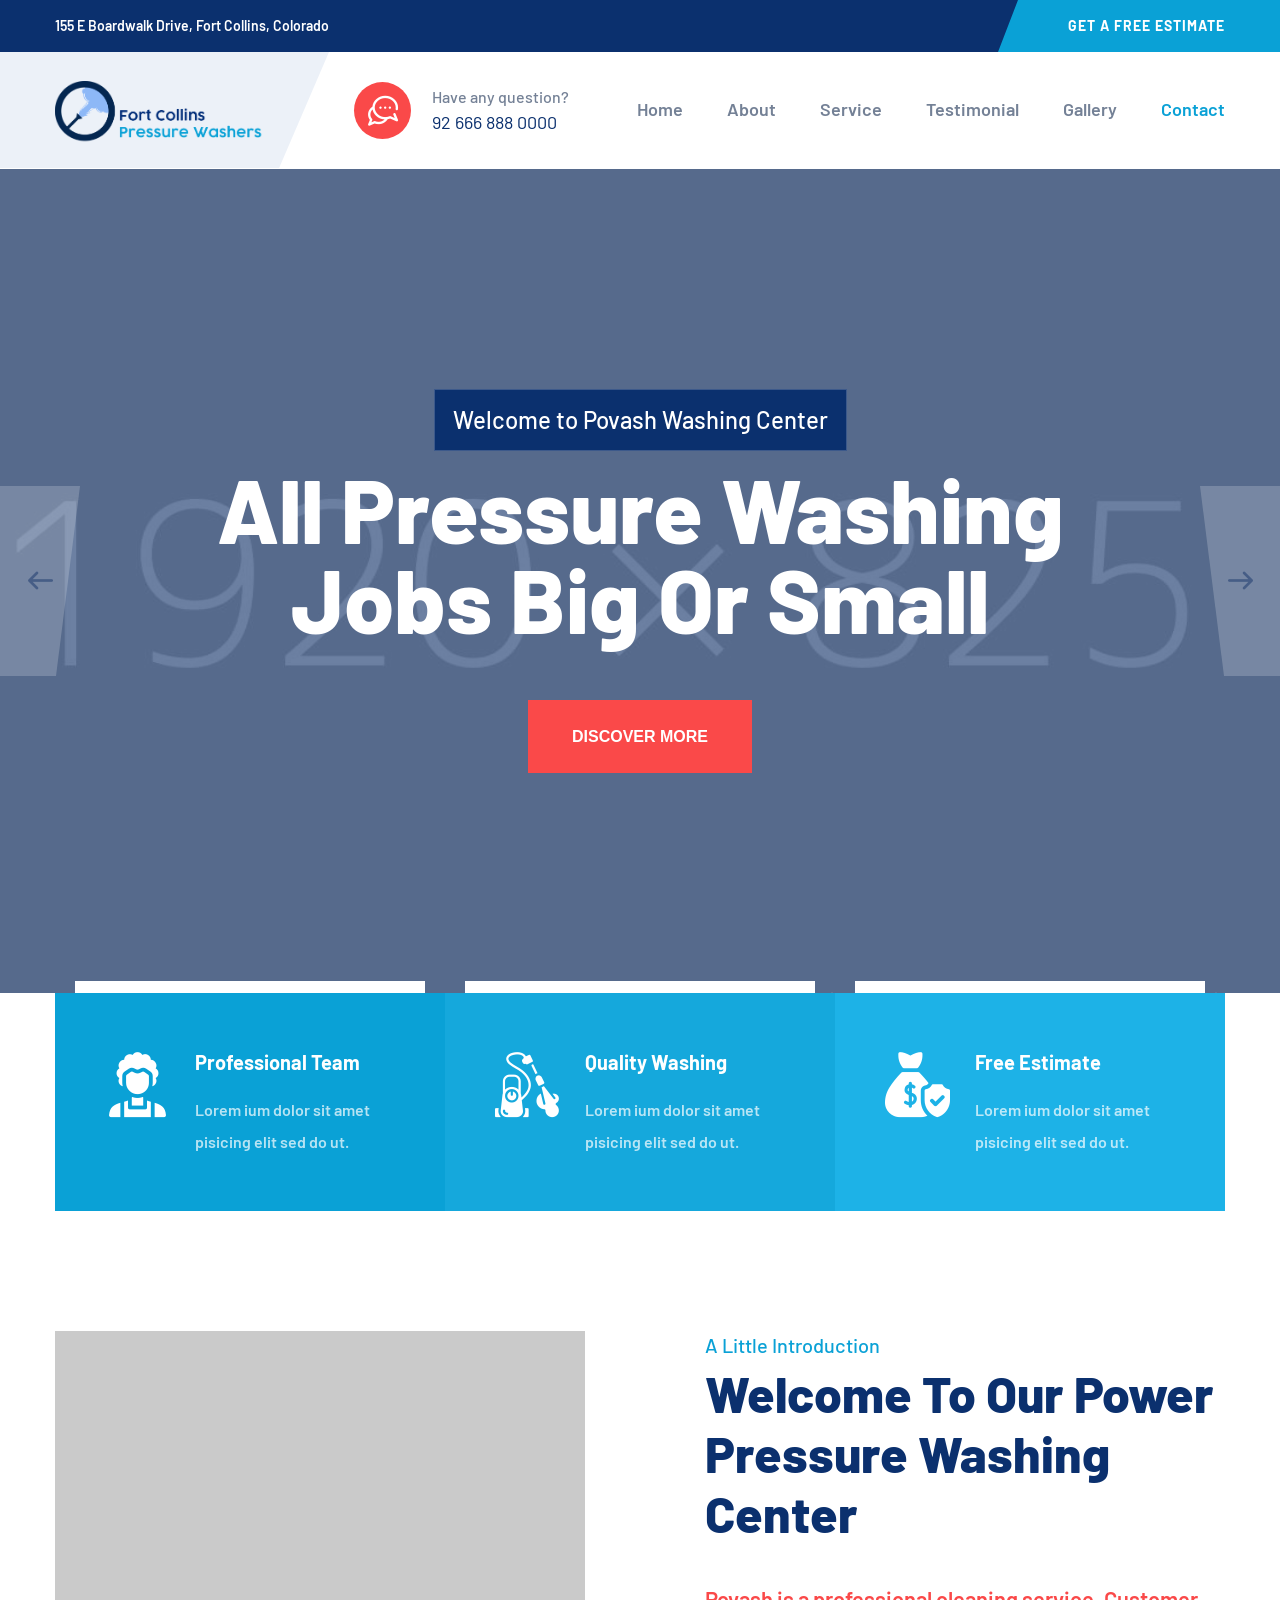
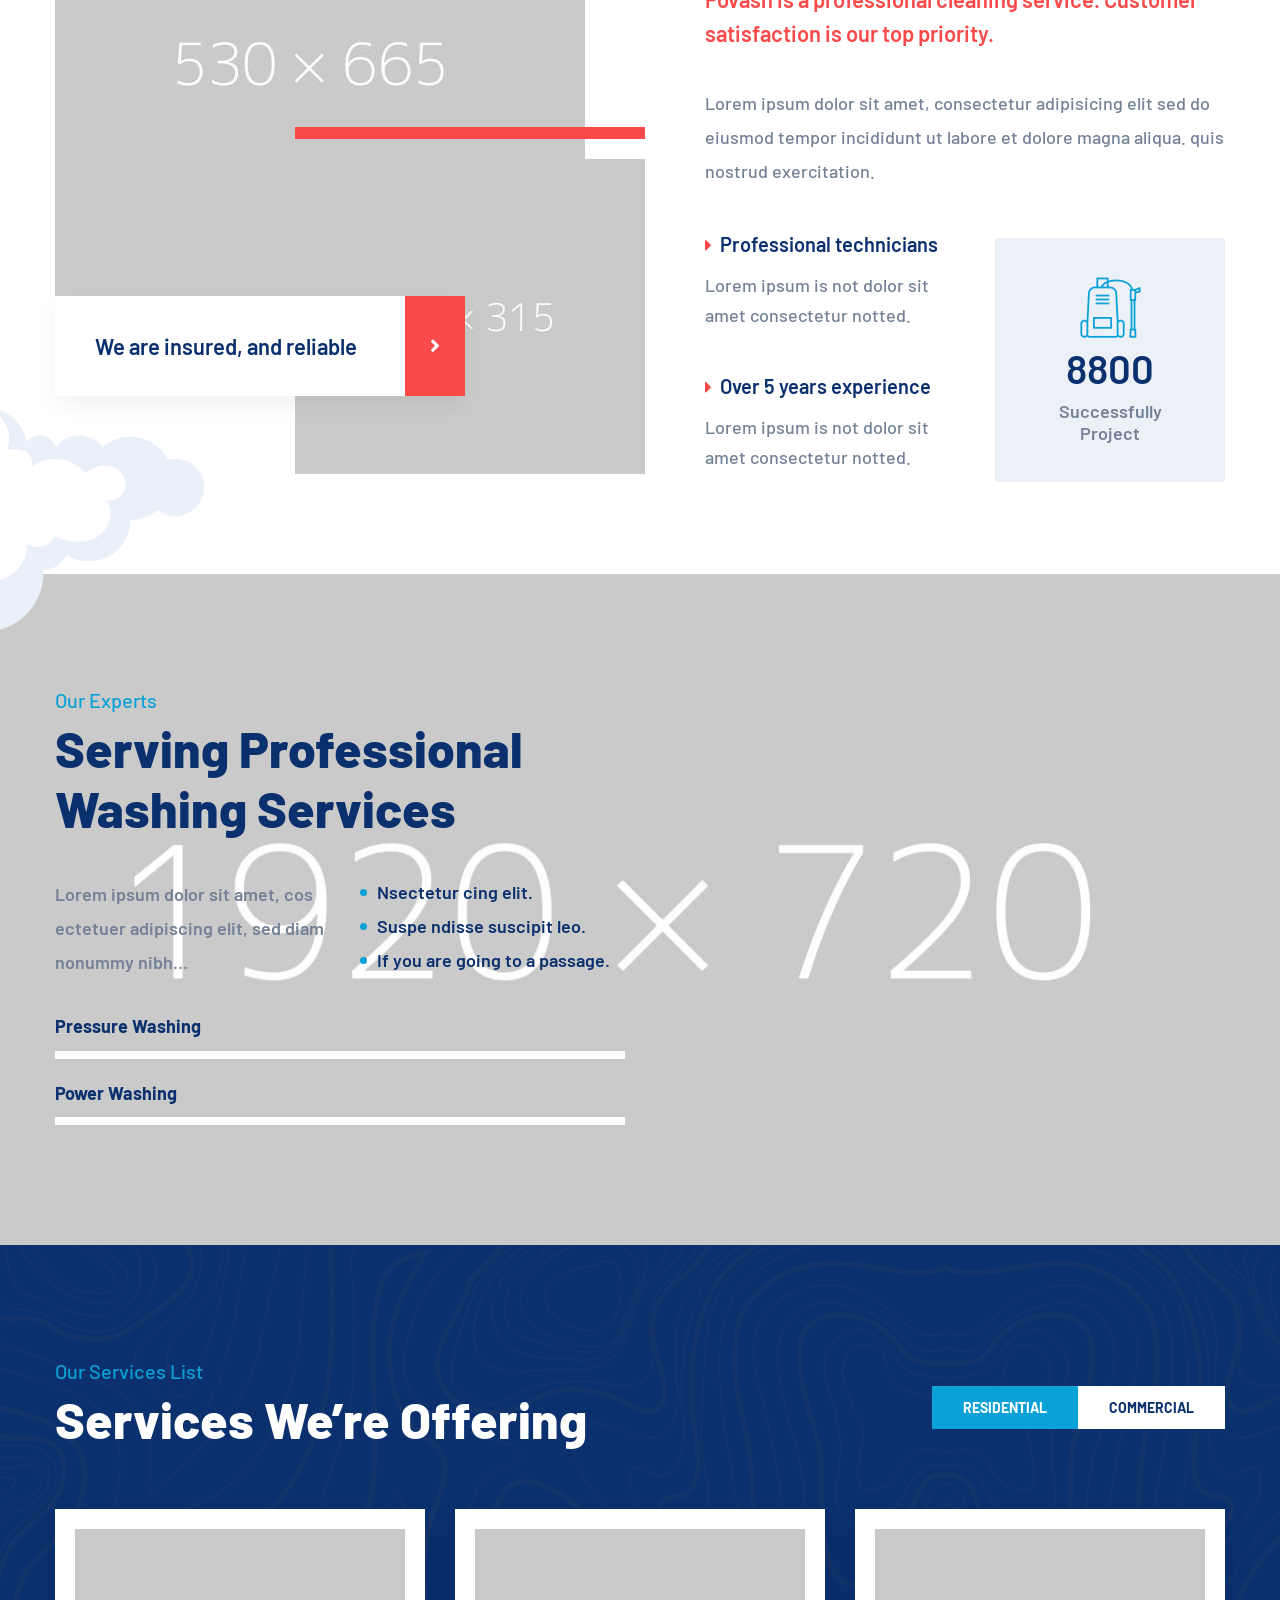
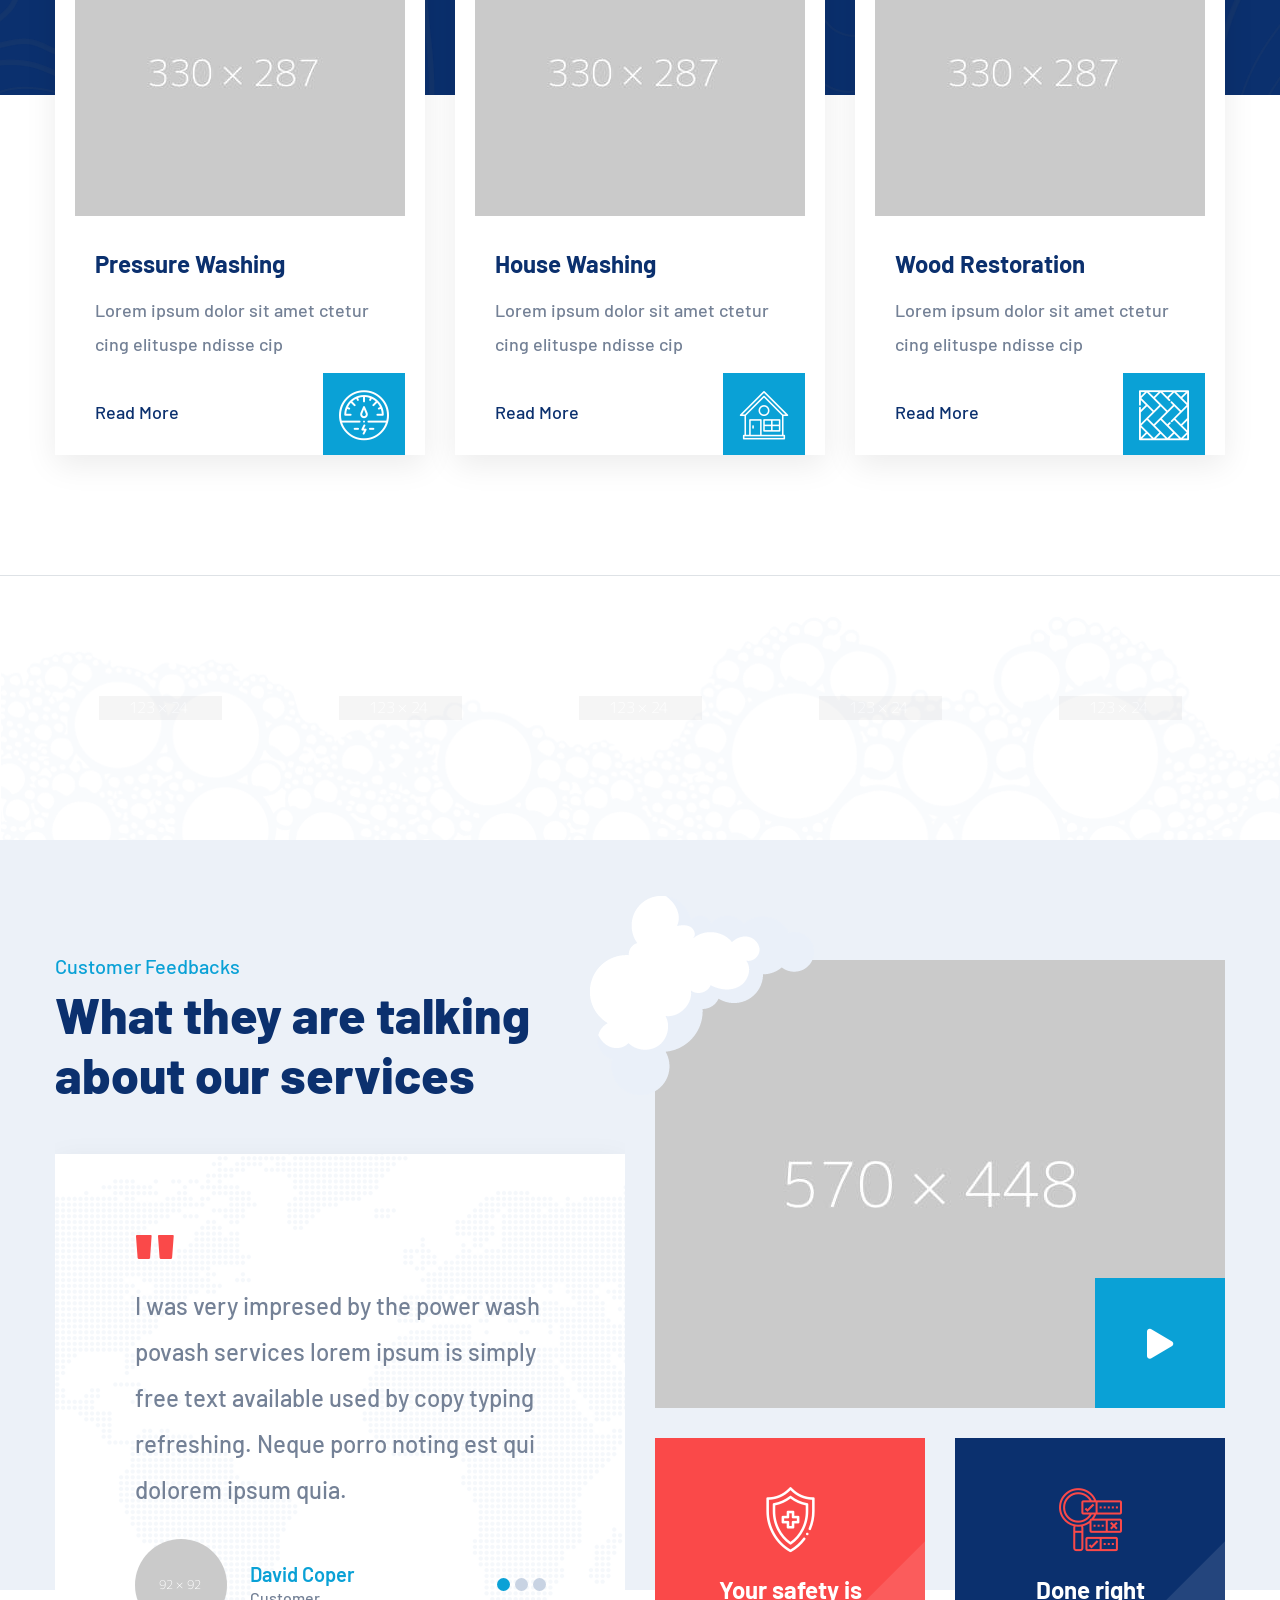
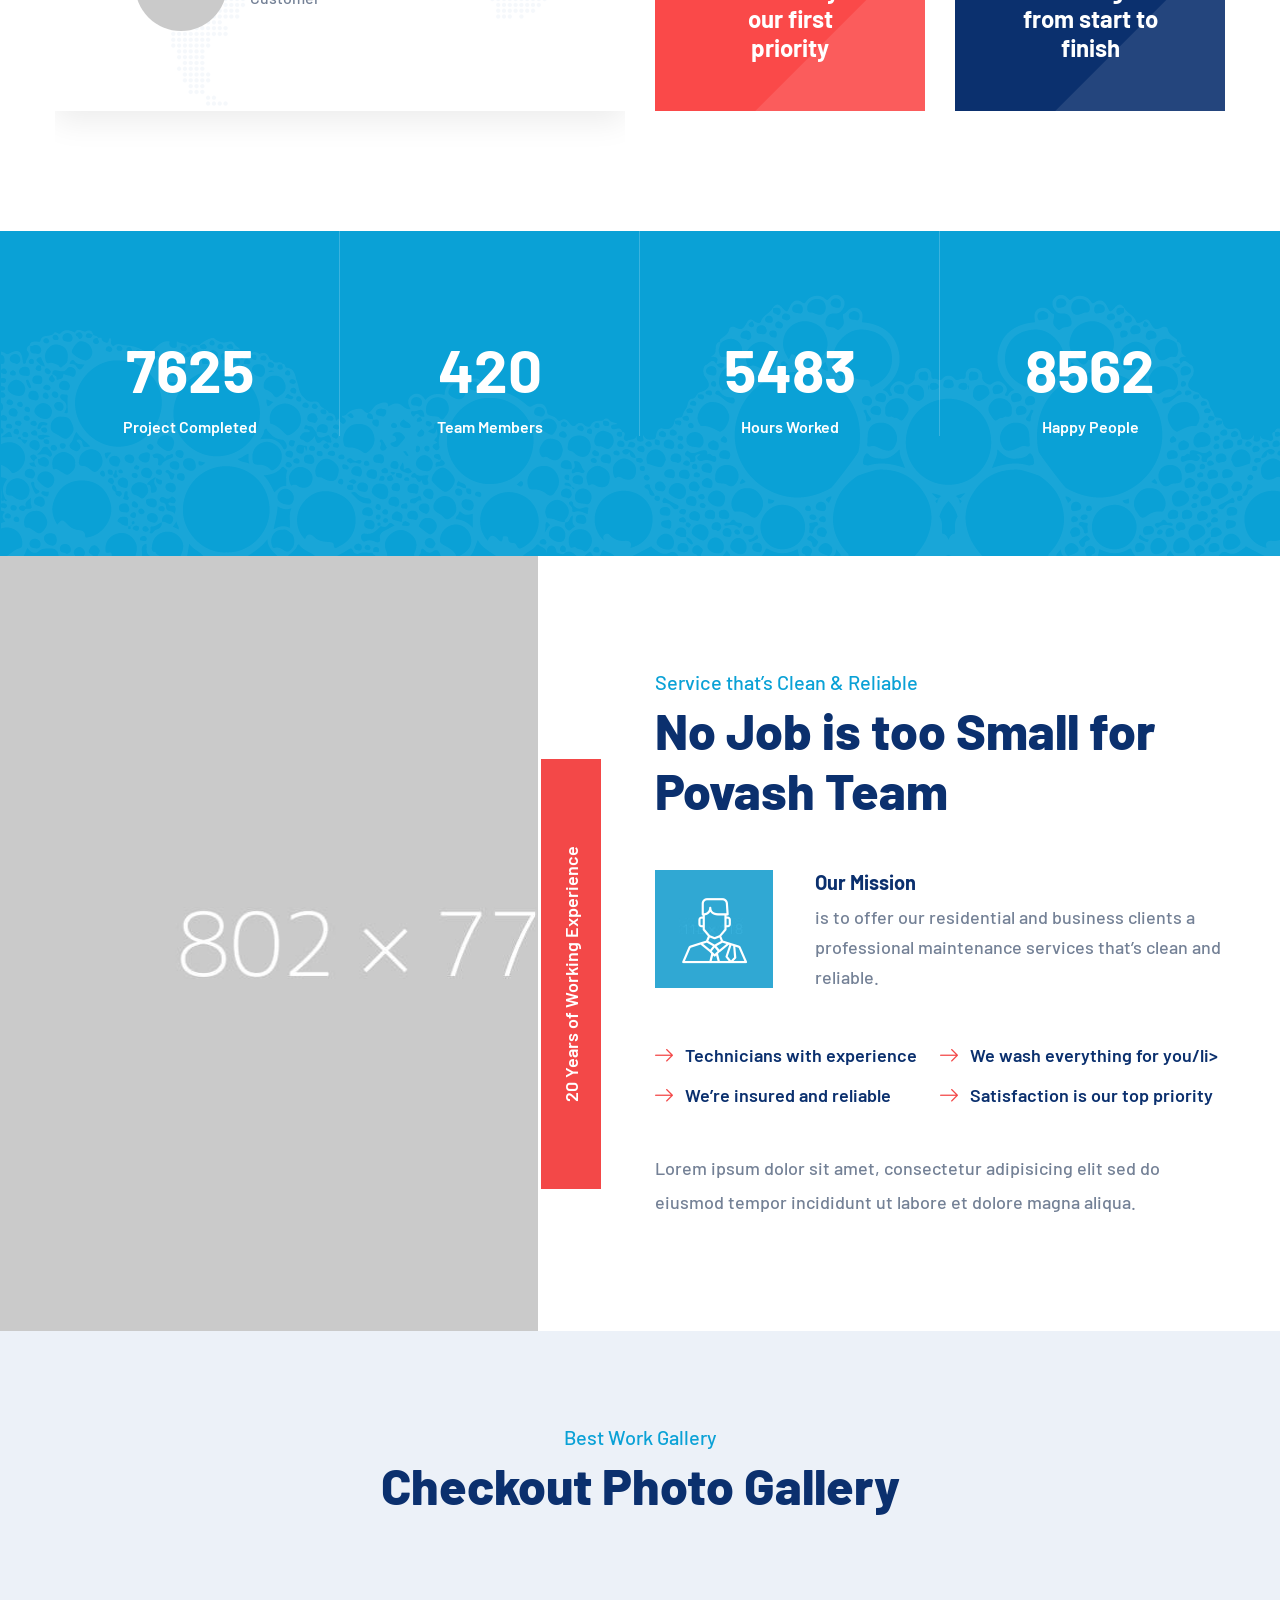
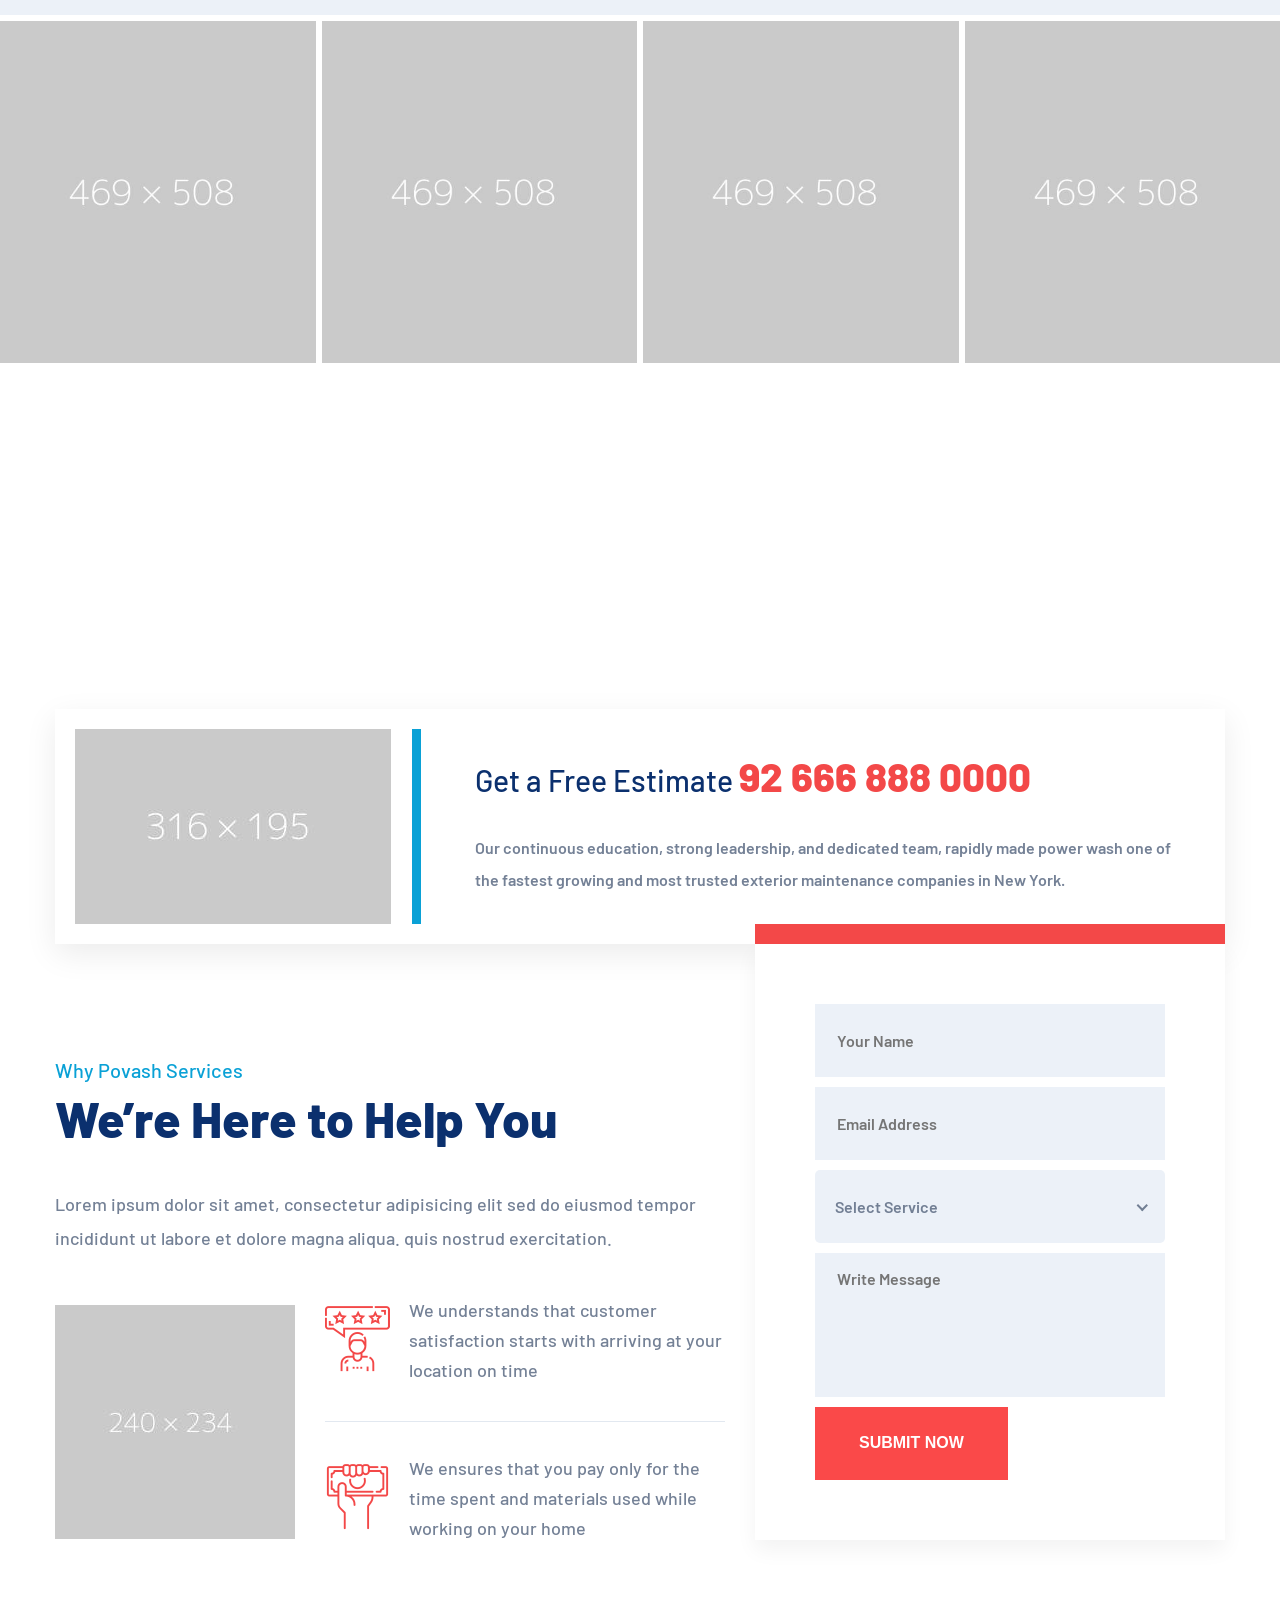
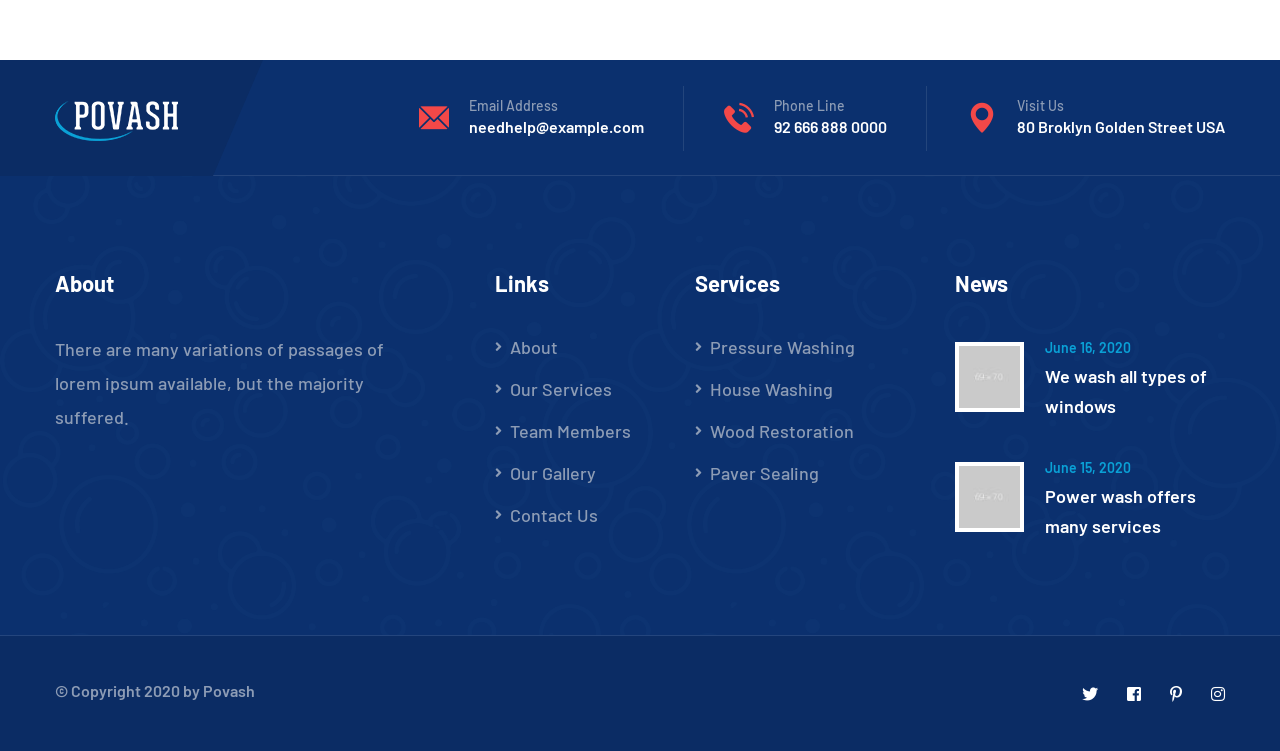
==== commit df734add: "fix heaer" ====
--- a/Fort Collins/index-onepage.html
+++ b/Fort Collins/index-onepage.html
@@ -5,7 +5,7 @@
     <meta http-equiv="X-UA-Compatible" content="IE=edge" />
     <meta name="viewport" content="width=device-width, initial-scale=1.0, maximum-scale=1.0, user-scalable=0" />
 
-    <title>Povash - HTML 5 Template Preview</title>
+    <title>Fort Collins Pressure Washers | Free Estimates | Commercial & Residential</title>
 
     <!-- Fav Icon -->
     <link rel="icon" href="assets/images/favicon.ico" type="image/x-icon" />
@@ -31,12 +31,30 @@
             <div class="animation-preloader">
               <div class="spinner"></div>
               <div class="txt-loading">
+                <span data-text-preloader="M" class="letters-loading"> M </span>
+                <span data-text-preloader="I" class="letters-loading"> I </span>
+                <span data-text-preloader="K" class="letters-loading"> K </span>
+                <span data-text-preloader="E" class="letters-loading"> E </span>
+                <span data-text-preloader="S" class="letters-loading"> S </span>
+              </div>
+              <div class="txt-loading">
                 <span data-text-preloader="P" class="letters-loading"> P </span>
-                <span data-text-preloader="o" class="letters-loading"> o </span>
-                <span data-text-preloader="v" class="letters-loading"> v </span>
-                <span data-text-preloader="a" class="letters-loading"> a </span>
-                <span data-text-preloader="s" class="letters-loading"> s </span>
-                <span data-text-preloader="h" class="letters-loading"> h </span>
+                <span data-text-preloader="R" class="letters-loading"> R </span>
+                <span data-text-preloader="E" class="letters-loading"> E </span>
+                <span data-text-preloader="S" class="letters-loading"> S </span>
+                <span data-text-preloader="S" class="letters-loading"> S </span>
+                <span data-text-preloader="U" class="letters-loading"> U </span>
+                <span data-text-preloader="R" class="letters-loading"> R </span>
+                <span data-text-preloader="E" class="letters-loading"> E </span>
+              </div>
+              <div class="txt-loading">
+                <span data-text-preloader="W" class="letters-loading"> W </span>
+                <span data-text-preloader="A" class="letters-loading"> A </span>
+                <span data-text-preloader="S" class="letters-loading"> S </span>
+                <span data-text-preloader="H" class="letters-loading"> H </span>
+                <span data-text-preloader="E" class="letters-loading"> E </span>
+                <span data-text-preloader="R" class="letters-loading"> R </span>
+                <span data-text-preloader="S" class="letters-loading"> S </span>
               </div>
             </div>
           </div>
@@ -50,9 +68,9 @@
           <!-- header-top -->
           <div class="auto-container">
             <div class="top-inner clearfix">
-              <div class="text pull-left"><p>80 Broklyn Golden Street, New York. USA</p></div>
+              <div class="text pull-left"><p>155 E Boardwalk Drive, Fort Collins, Colorado</p></div>
               <div class="top-right pull-right clearfix">
-                <ul class="social-links">
+                <!-- <ul class="social-links">
                   <li>
                     <a href="index.html"><i class="fab fa-twitter"></i></a>
                   </li>
@@ -65,10 +83,10 @@
                   <li>
                     <a href="index.html"><i class="fab fa-instagram"></i></a>
                   </li>
-                </ul>
+                </ul> -->
                 <div class="link">
                   <div class="bg-color"></div>
-                  <a href="index.html">Get a Free Estimate</a>
+                  <a href="#contact">Get a Free Estimate</a>
                 </div>
               </div>
             </div>
@@ -137,6 +155,11 @@
                 </div>
               </div>
               <div class="menu-area pull-right">
+                <div class="phone-box">
+                  <div class="icon-box"><i class="flaticon-chat"></i></div>
+                  <p>Have any question?</p>
+                  <h5><a href="tel:926668880000">92 666 888 0000</a></h5>
+                </div>
                 <nav class="main-menu clearfix">
                   <!--Keep This Empty / Menu will come through Javascript-->
                 </nav>
@@ -160,7 +183,7 @@
           <div class="contact-info">
             <h4>Contact Info</h4>
             <ul>
-              <li>Chicago 12, Melborne City, USA</li>
+              <li><address>155 E Boardwalk Drive, Fort Collins, Colorado</address></li>
               <li><a href="tel:+8801682648101">+88 01682648101</a></li>
               <li><a href="mailto:info@example.com">info@example.com</a></li>
             </ul>
--- a/Fort Collins/assets/css/style.css
+++ b/Fort Collins/assets/css/style.css
@@ -635,6 +635,8 @@
   position: relative;
   float: left;
   padding: 40px 85px 37px 0px;
+  /* padding: 3px 59px 0px 0px; */
+  padding: 29px 59px 19px 0px;
 }
 
 .main-header .logo-box .bg-color {
@@ -650,7 +652,7 @@
 .main-header .logo-box .logo {
   position: relative;
   display: inline-block;
-  max-width: 123px;
+  max-width: 215px;
   width: 100%;
 }
 
@@ -1084,7 +1086,7 @@
 }
 
 .main-header .sticky-header .logo-box {
-  padding: 25px 85px 22px 0px;
+  padding: 9px 87px 10px 0px;
 }
 
 .main-header .sticky-header .main-menu .navigation > li {
@@ -6182,161 +6184,147 @@
 
 /*  Theme Responsive Css */
 
-
-@media only screen and (max-width: 5000px){
-  
-  .boxed_wrapper{
+@media only screen and (max-width: 5000px) {
+  .boxed_wrapper {
     overflow: hidden;
   }
-
-}
-
-@media only screen and (max-width: 1249px){
-
-  #content_block_4 .content-box .inner-box .single-item{
+}
+
+@media only screen and (max-width: 1249px) {
+  #content_block_4 .content-box .inner-box .single-item {
     margin: 10px 10px;
   }
-
-}
-
-
-
-@media only screen and (max-width: 1200px){
-
-  .main-header .header-lower .info-box .phone-box{
+}
+
+@media only screen and (max-width: 1200px) {
+  .main-header .header-lower .info-box .phone-box {
     display: none;
   }
 
-  .about-area .feature-section .feature-block{
+  .about-area .feature-section .feature-block {
     padding-left: 30px;
     padding-right: 30px;
   }
 
-  .about-area .outer-container .shape-layer{
+  .about-area .outer-container .shape-layer {
     display: none;
   }
 
-  .main-footer .footer-top .top-inner .footer-logo .bg-color{
+  .main-footer .footer-top .top-inner .footer-logo .bg-color {
     display: none;
   }
 
-  .main-footer .footer-top .top-inner .footer-logo{
+  .main-footer .footer-top .top-inner .footer-logo {
     float: none;
     display: block;
     text-align: center;
     padding: 0px;
   }
 
-  .main-footer .footer-top .top-inner .footer-info{
+  .main-footer .footer-top .top-inner .footer-info {
     float: none;
     display: block;
     text-align: center;
   }
 
-  .main-footer .footer-top .top-inner .footer-info .info-list li{
+  .main-footer .footer-top .top-inner .footer-info .info-list li {
     float: none;
     text-align: left;
   }
 
-  .main-footer .footer-top .top-inner .footer-info .info-list li:before{
+  .main-footer .footer-top .top-inner .footer-info .info-list li:before {
     display: none;
   }
 
-  .main-footer .footer-top{
+  .main-footer .footer-top {
     padding: 50px 0px;
   }
 
-  .header-upper .upper-info .info-list li{
+  .header-upper .upper-info .info-list li {
     margin-right: 40px;
   }
 
-  .header-upper .upper-info .info-list li:before{
+  .header-upper .upper-info .info-list li:before {
     right: -20px;
   }
 
-  #content_block_8 .content-box .inner-box .inner{
+  #content_block_8 .content-box .inner-box .inner {
     float: none;
     display: block;
     margin-top: 0px;
     margin-bottom: 15px;
   }
 
-  #content_block_8 .content-box .inner-box .btn-box{
+  #content_block_8 .content-box .inner-box .btn-box {
     float: none;
     display: block;
   }
 
-  #content_block_9 .content-box .single-progress-box{
+  #content_block_9 .content-box .single-progress-box {
     float: none;
     width: 100%;
     margin-bottom: 15px;
   }
 
-  .team-section .carousel-content{
+  .team-section .carousel-content {
     margin-right: 0px;
   }
 
-  .team-section .owl-dots{
+  .team-section .owl-dots {
     right: 0px;
   }
 
-  .about-style-three .image-box .text{
+  .about-style-three .image-box .text {
     position: relative;
     bottom: 0px;
     right: 0px;
   }
 
-  .contact-section .info-inner .inner-box .address-box{
+  .contact-section .info-inner .inner-box .address-box {
     position: relative;
     max-width: 100%;
   }
 
-  .contact-section .info-inner .inner-box{
+  .contact-section .info-inner .inner-box {
     padding-right: 0px;
   }
 
-  .about-section #content_block_1 .content-box{
+  .about-section #content_block_1 .content-box {
     margin-left: 0px;
   }
 
-  #image_block_1 .image-box .image-2{
+  #image_block_1 .image-box .image-2 {
     right: 0px;
   }
 
-  #content_block_4 .content-box .inner-box .single-item{
+  #content_block_4 .content-box .inner-box .single-item {
     margin: 0px;
     width: 50%;
   }
 
-  .rtl .header-upper .upper-info .info-list li{
+  .rtl .header-upper .upper-info .info-list li {
     margin-left: 40px;
   }
 
-  .rtl .header-upper .upper-info .info-list li:before{
+  .rtl .header-upper .upper-info .info-list li:before {
     left: -20px;
   }
-
-}
-
-
-
-@media only screen and (min-width: 768px){
+}
+
+@media only screen and (min-width: 768px) {
   .main-menu .navigation > li > ul,
   .main-menu .navigation > li > ul > li > ul,
-  .main-menu .navigation > li > .megamenu{
-    display:block !important;
-    visibility:hidden;
-    opacity:0;
-  }
-}
-
-
-
-@media only screen and (max-width: 991px){
-
+  .main-menu .navigation > li > .megamenu {
+    display: block !important;
+    visibility: hidden;
+    opacity: 0;
+  }
+}
+
+@media only screen and (max-width: 991px) {
   .main-menu,
   .sticky-header,
-  .main-header.style-one .outer-container:before{
+  .main-header.style-one .outer-container:before {
     display: none !important;
   }
 
@@ -6346,276 +6334,273 @@
     padding: 10px;
   }
 
-  .about-area .feature-section .feature-block:after{
+  .about-area .feature-section .feature-block:after {
     display: none;
   }
 
-  .service-section .sec-title{
+  .service-section .sec-title {
     float: none;
     display: block;
     margin-bottom: 30px;
   }
 
-  .service-section .tab-btn-box{
+  .service-section .tab-btn-box {
     float: none;
     margin-top: 0px;
     margin-bottom: 40px;
   }
 
-  .service-block-one .inner-box{
+  .service-block-one .inner-box {
     margin-bottom: 30px;
   }
 
-  .service-section{
+  .service-section {
     padding-bottom: 90px;
   }
 
-  #content_block_4 .content-box .image-box .image img{
+  #content_block_4 .content-box .image-box .image img {
     width: 100%;
   }
 
-  .counter-block-one .inner-box:before{
+  .counter-block-one .inner-box:before {
     display: none;
   }
 
-  .counter-block-one .inner-box{
+  .counter-block-one .inner-box {
     margin: 15px 0px;
   }
 
-  .ourmission-section .bg-layer{
+  .ourmission-section .bg-layer {
     display: none;
   }
 
-  .ourmission-section .title-box{
+  .ourmission-section .title-box {
     display: none;
   }
 
-  .news-block-one{
+  .news-block-one {
     max-width: 600px;
     margin: 0 auto;
   }
 
-  .news-block-one .inner-box{
+  .news-block-one .inner-box {
     margin-bottom: 30px;
   }
 
-  .main-footer .footer-top .top-inner .footer-info .info-list li{
+  .main-footer .footer-top .top-inner .footer-info .info-list li {
     margin-bottom: 15px;
   }
 
-  .main-footer .footer-top .top-inner .footer-info .info-list li:last-child{
+  .main-footer .footer-top .top-inner .footer-info .info-list li:last-child {
     margin-bottom: 0px;
   }
 
-  .footer-upper .foote-widget{
+  .footer-upper .foote-widget {
     margin: 0px 0px 30px 0px !important;
   }
 
-  .main-footer .footer-upper{
+  .main-footer .footer-upper {
     padding-bottom: 64px;
   }
 
-  .main-header.style-two .logo-box{
+  .main-header.style-two .logo-box {
     float: none;
     display: block;
     text-align: center;
     padding: 0px;
   }
 
-  .main-header.style-two .info-box{
+  .main-header.style-two .info-box {
     float: none;
     display: block;
     text-align: center;
   }
 
-  .main-header.style-two .header-upper{
+  .main-header.style-two .header-upper {
     background: #ecf1f8;
     padding: 30px 0px;
   }
 
-  .main-header.style-two .header-upper .upper-info{
+  .main-header.style-two .header-upper .upper-info {
     margin-top: 25px;
     float: none;
     text-align: center;
   }
 
-  .main-header.style-two .header-upper .upper-info .info-list li{
+  .main-header.style-two .header-upper .upper-info .info-list li {
     float: none;
     text-align: left;
     margin-bottom: 15px;
   }
 
-  .main-header.style-two .header-upper .upper-info .info-list li:before{
+  .main-header.style-two .header-upper .upper-info .info-list li:before {
     display: none;
   }
 
-  .main-header.style-two .header-upper .upper-info .info-list li:last-child{
+  .main-header.style-two .header-upper .upper-info .info-list li:last-child {
     margin-bottom: 0px;
   }
 
-  .main-header.style-two .menu-area .mobile-nav-toggler{
+  .main-header.style-two .menu-area .mobile-nav-toggler {
     float: left;
     margin: 20px 0px;
   }
 
-  .about-style-two{
+  .about-style-two {
     padding-bottom: 70px;
   }
 
-  .service-block-two .inner-box{
+  .service-block-two .inner-box {
     margin-bottom: 30px;
   }
 
-  .service-block-two{
+  .service-block-two {
     max-width: 400px;
     margin: 0 auto;
   }
 
-  .washing-section #image_block_2 .image-box{
+  .washing-section #image_block_2 .image-box {
     margin-left: 0px;
     margin-bottom: 40px;
   }
 
-  #image_block_2 .image-box .text{
+  #image_block_2 .image-box .text {
     right: 0px;
   }
 
-  .washing-section #content_block_8 .content-box{
+  .washing-section #content_block_8 .content-box {
     margin-left: 0px;
   }
 
-  .weprovide-section .left-column .video-inner{
+  .weprovide-section .left-column .video-inner {
     text-align: center;
   }
 
-  #content_block_9 .content-box{
+  #content_block_9 .content-box {
     margin-right: 0px;
   }
 
-  .weprovide-section .content-box{
+  .weprovide-section .content-box {
     margin-bottom: 50px;
   }
 
-  .news-block-two .inner-box{
+  .news-block-two .inner-box {
     margin-bottom: 30px;
   }
-  
-  .news-style-two{
+
+  .news-style-two {
     padding-bottom: 80px;
   }
 
-  .cta-section .inner-box .text{
+  .cta-section .inner-box .text {
     float: none;
     display: block;
   }
 
-  .cta-section .inner-box .btn-box{
+  .cta-section .inner-box .btn-box {
     float: none;
     display: block;
   }
 
-  .rtl .main-header.style-two .header-upper .upper-info .info-list li{
+  .rtl .main-header.style-two .header-upper .upper-info .info-list li {
     text-align: right;
   }
 
-  .rtl .main-header.style-two .menu-area .mobile-nav-toggler{
+  .rtl .main-header.style-two .menu-area .mobile-nav-toggler {
     float: right;
     z-index: 1;
   }
 
-  .rtl .mobile-menu{
+  .rtl .mobile-menu {
     text-align: right;
   }
 
-  .rtl .mobile-menu .nav-logo{
+  .rtl .mobile-menu .nav-logo {
     text-align: right;
   }
 
-  .rtl .mobile-menu .close-btn{
+  .rtl .mobile-menu .close-btn {
     right: 260px;
   }
 
-  .rtl .mobile-menu .navigation li.dropdown .dropdown-btn{
+  .rtl .mobile-menu .navigation li.dropdown .dropdown-btn {
     right: inherit;
     left: 6px;
   }
 
-  .rtl .mobile-menu .navigation li > a:before{
+  .rtl .mobile-menu .navigation li > a:before {
     left: inherit;
     right: 0px;
   }
 
-  .rtl .mobile-menu .navigation li.dropdown .dropdown-btn.open{
+  .rtl .mobile-menu .navigation li.dropdown .dropdown-btn.open {
     transform: rotate(-90deg);
   }
 
-  .rtl .washing-section #image_block_2 .image-box{
+  .rtl .washing-section #image_block_2 .image-box {
     margin-right: 0px;
   }
 
-  .rtl #image_block_2 .image-box .text{
+  .rtl #image_block_2 .image-box .text {
     left: 0px;
   }
 
-  .rtl .washing-section #content_block_8 .content-box{
+  .rtl .washing-section #content_block_8 .content-box {
     margin-right: 0px;
   }
 
-  .rtl #content_block_9 .content-box{
+  .rtl #content_block_9 .content-box {
     margin-left: 0px;
   }
 
-  .rtl .cta-section .inner-box .btn-box{
+  .rtl .cta-section .inner-box .btn-box {
     text-align: right;
   }
 
-  .team-block-one .inner-box{
+  .team-block-one .inner-box {
     margin-bottom: 30px;
   }
 
-  .about-style-four #image_block_3 .image-box{
+  .about-style-four #image_block_3 .image-box {
     margin: 0px 0px 40px 0px;
   }
 
-  #content_block_2 .content-box{
+  #content_block_2 .content-box {
     margin-bottom: 40px;
   }
 
-  .experience-section .image-box{
+  .experience-section .image-box {
     margin-left: 0px;
   }
 
-  .service-sidebar{
+  .service-sidebar {
     margin-bottom: 40px;
   }
 
   .blog-standard-content,
-  .blog-details-content{
+  .blog-details-content {
     margin-bottom: 40px;
   }
 
-  .weprovide-section #content_block_9 .content-box{
+  .weprovide-section #content_block_9 .content-box {
     margin-bottom: 0px;
   }
 
-  .megamenu ul li:first-child{
+  .megamenu ul li:first-child {
     display: none;
   }
-
-}
-
-
-@media only screen and (max-width: 767px){
-
-  .sec-pad{
+}
+
+@media only screen and (max-width: 767px) {
+  .sec-pad {
     padding: 70px 0px !important;
   }
 
-  .header-top .top-inner .top-right .link .bg-color{
+  .header-top .top-inner .top-right .link .bg-color {
     display: none;
   }
 
-  .header-top .top-inner .text{
+  .header-top .top-inner .text {
     float: none;
     display: block;
     text-align: center;
@@ -6623,17 +6608,17 @@
     margin-bottom: 5px;
   }
 
-  .header-top .top-inner .top-right{
+  .header-top .top-inner .top-right {
     float: none;
     display: block;
     text-align: center;
   }
 
-  .header-top .top-inner .social-links{
+  .header-top .top-inner .social-links {
     float: none;
   }
 
-  .header-top .top-inner .top-right .link{
+  .header-top .top-inner .top-right .link {
     float: none;
     padding: 0px;
     margin: 0px;
@@ -6641,86 +6626,86 @@
   }
 
   .header-top .top-inner .social-links li,
-  .header-top .top-inner .text p{
+  .header-top .top-inner .text p {
     line-height: 20px;
   }
 
-  .header-top .top-inner .top-right .link a{
+  .header-top .top-inner .top-right .link a {
     line-height: 30px;
   }
 
-  .main-header .logo-box .bg-color{
+  .main-header .logo-box .bg-color {
     display: none;
   }
 
-  .banner-carousel .slide-item{
+  .banner-carousel .slide-item {
     padding: 120px 0px;
   }
 
-  .banner-carousel .content-box h1{
+  .banner-carousel .content-box h1 {
     font-size: 50px;
     line-height: 60px;
   }
 
-  .banner-carousel .owl-nav{
+  .banner-carousel .owl-nav {
     display: none;
   }
 
-  .about-section{
+  .about-section {
     padding: 70px 0px;
   }
 
-  .about-section #content_block_1 .content-box{
+  .about-section #content_block_1 .content-box {
     margin-left: 0px;
     margin-top: 30px;
   }
 
-  .experience-section{
+  .experience-section {
     padding: 65px 0px 70px 0px;
   }
 
-  .sec-title h2{
+  .sec-title h2 {
     font-size: 36px;
     line-height: 44px;
   }
 
-  .service-section{
+  .service-section {
     padding: 65px 0px 40px 0px;
   }
 
-  .clients-section{
+  .clients-section {
     padding: 70px 0px;
   }
 
-  .testimonial-section{
+  .testimonial-section {
     padding: 65px 0px 40px 0px;
   }
 
-  #content_block_4 .content-box .image-box .shape-layer{
+  #content_block_4 .content-box .image-box .shape-layer {
     display: none;
   }
 
-  .funfact-section{
+  .funfact-section {
     padding: 55px 0px;
   }
 
-  .ourmission-section{
+  .ourmission-section {
     padding: 65px 0px;
   }
 
-  .gallery-section{
+  .gallery-section {
     padding-top: 65px;
   }
 
-  .gallery-section .sec-title{
+  .gallery-section .sec-title {
     margin-bottom: 50px;
   }
 
-  .google-map-section .lower-content .inner-container .inner{
+  .google-map-section .lower-content .inner-container .inner {
     padding-left: 0px;
   }
 
-  .google-map-section .lower-content .inner-container .image-box{
+  .google-map-section .lower-content .inner-container .image-box {
     position: relative;
     left: 0px;
     top: 0px;
@@ -6729,334 +6714,328 @@
     margin-bottom: 30px;
   }
 
-  .google-map-section .lower-content .inner-container .image-box:before{
+  .google-map-section .lower-content .inner-container .image-box:before {
     display: none;
   }
 
-  .news-section{
+  .news-section {
     padding: 65px 0px 40px 0px;
   }
 
-  .main-footer .footer-upper{
+  .main-footer .footer-upper {
     padding: 65px 0px 40px 0px;
   }
 
-  .main-header.style-two .header-top{
+  .main-header.style-two .header-top {
     padding-bottom: 15px;
   }
 
-  .banner-section.style-two .banner-carousel .content-box h1{
+  .banner-section.style-two .banner-carousel .content-box h1 {
     font-size: 50px;
     line-height: 60px;
   }
 
-  .about-style-two #content_block_6 .content-box{
+  .about-style-two #content_block_6 .content-box {
     padding: 65px 0px 40px 0px;
   }
 
-  #content_block_7 .form-inner{
+  #content_block_7 .form-inner {
     padding: 60px 30px;
   }
 
-  .service-style-two{
+  .service-style-two {
     padding-bottom: 40px;
   }
 
-  .washing-section{
+  .washing-section {
     padding-bottom: 70px;
   }
 
-  .weprovide-section{
+  .weprovide-section {
     padding-bottom: 70px;
   }
 
-  .team-section .owl-dots{
+  .team-section .owl-dots {
     display: none;
   }
 
-  .team-section{
+  .team-section {
     padding: 65px 0px 40px 0px;
   }
 
-  .news-style-two{
+  .news-style-two {
     padding-bottom: 40px;
   }
 
-  .cta-section{
+  .cta-section {
     padding: 65px 0px 70px 0px;
   }
 
-  .page-title{
+  .page-title {
     padding-top: 80px;
   }
 
-  .page-title .content-box .title-box{
+  .page-title .content-box .title-box {
     margin-bottom: 70px;
   }
 
-  .about-style-three{
+  .about-style-three {
     padding: 70px 0px;
   }
 
-  .about-style-three .image-box .text{
+  .about-style-three .image-box .text {
     max-width: 100%;
   }
-  
-  .team-block-one{
+
+  .team-block-one {
     max-width: 400px;
     margin: 0 auto;
   }
 
-  .team-section.about-page{
+  .team-section.about-page {
     padding-bottom: 120px;
   }
 
-  .teatimonial-style-two.about-page{
+  .teatimonial-style-two.about-page {
     padding: 65px 0px 40px 0px;
   }
 
   .team-page-section,
-  .gallery-page-section{
+  .gallery-page-section {
     padding: 70px 0px 40px 0px;
   }
 
-  .service-page-section .tab-btn-box{
+  .service-page-section .tab-btn-box {
     padding-bottom: 0px;
   }
-  .service-details-content .inner-box .image-box .image{
+  .service-details-content .inner-box .image-box .image {
     margin-bottom: 30px;
   }
 
-  .page-title .content-box .title-box h1{
+  .page-title .content-box .title-box h1 {
     font-size: 40px;
     line-height: 50px;
   }
 
-  .teatimonial-style-two{
+  .teatimonial-style-two {
     padding-top: 65px;
   }
 
-  .cta-section .inner-box .text h2{
+  .cta-section .inner-box .text h2 {
     font-size: 34px;
     line-height: 44px;
   }
 
-  .contact-section .info-inner{
+  .contact-section .info-inner {
     padding-top: 65px;
   }
 
-  .contact-section{
+  .contact-section {
     padding-bottom: 70px;
   }
-
-
-}
-
-@media only screen and (max-width: 599px){
-  
-  #image_block_1 .image-box{
+}
+
+@media only screen and (max-width: 599px) {
+  #image_block_1 .image-box {
     padding: 0px;
   }
 
-  #content_block_4 .content-box .inner-box .single-item{
+  #content_block_4 .content-box .inner-box .single-item {
     width: 100%;
   }
 
-  #image_block_1 .image-box .image-2{
+  #image_block_1 .image-box .image-2 {
     position: relative;
     right: 0px;
     margin-top: 30px;
   }
 
-  #image_block_1 .image-box h3{
+  #image_block_1 .image-box h3 {
     bottom: 0px;
   }
 
-  #content_block_1 .content-box .inner-box .counter-box{
+  #content_block_1 .content-box .inner-box .counter-box {
     position: relative;
     top: 0px;
     max-width: 100%;
     margin-top: 30px;
   }
 
-  #content_block_1 .content-box .inner-box{
+  #content_block_1 .content-box .inner-box {
     padding-right: 0px;
   }
 
-  #content_block_2 .content-box .text p{
+  #content_block_2 .content-box .text p {
     float: none;
     width: 100%;
     margin-bottom: 25px;
   }
 
-  #content_block_2 .content-box .text .list{
+  #content_block_2 .content-box .text .list {
     float: none;
     width: 100%;
     padding: 0px;
   }
 
-  .testimonial-block-one .inner-box{
+  .testimonial-block-one .inner-box {
     padding-left: 30px;
     padding-right: 30px;
   }
 
-  #content_block_4 .content-box .inner-box .single-item{
+  #content_block_4 .content-box .inner-box .single-item {
     max-width: 100%;
   }
 
-  #content_block_4 .content-box .inner-box{
+  #content_block_4 .content-box .inner-box {
     margin: 0px;
   }
 
-  #content_block_4 .content-box .inner-box .single-item{
+  #content_block_4 .content-box .inner-box .single-item {
     margin: 10px 0px;
   }
 
-  #content_block_6 .content-box .inner-box{
+  #content_block_6 .content-box .inner-box {
     padding-left: 0px;
   }
 
-  #content_block_6 .content-box .inner-box .image-box{
+  #content_block_6 .content-box .inner-box .image-box {
     position: relative;
     top: 0px;
     margin-bottom: 30px;
   }
 
-  .weprovide-section .left-column .lower-content .inner .image-box{
+  .weprovide-section .left-column .lower-content .inner .image-box {
     position: relative;
     margin-bottom: 25px;
   }
 
-  .weprovide-section .left-column .lower-content .inner{
+  .weprovide-section .left-column .lower-content .inner {
     padding-left: 0px;
   }
 
-  .rtl #content_block_6 .content-box .inner-box{
+  .rtl #content_block_6 .content-box .inner-box {
     padding-right: 0px;
   }
 
-  .rtl .weprovide-section .left-column .lower-content .inner{
+  .rtl .weprovide-section .left-column .lower-content .inner {
     padding-right: 0px;
   }
 
-  #content_block_5 .content-box .list li{
+  #content_block_5 .content-box .list li {
     width: 100%;
   }
 
-  .main-footer .footer-top .top-inner .footer-info .info-list li{
+  .main-footer .footer-top .top-inner .footer-info .info-list li {
     display: block;
     margin-right: 0px;
   }
 
-  .main-footer .footer-top .top-inner .footer-logo{
+  .main-footer .footer-top .top-inner .footer-logo {
     text-align: left;
   }
 
-  .main-header.style-two .header-upper .upper-info .info-list li{
+  .main-header.style-two .header-upper .upper-info .info-list li {
     margin-right: 0px;
   }
 
-  .service-details-content .inner-box h2{
+  .service-details-content .inner-box h2 {
     font-size: 30px;
     line-height: 40px;
   }
 
-  .blog-details-content .author-box .inner .author-thumb{
+  .blog-details-content .author-box .inner .author-thumb {
     position: relative;
     margin-bottom: 15px;
   }
 
-  .blog-details-content .author-box .inner{
+  .blog-details-content .author-box .inner {
     padding-left: 0px;
   }
 
-  .blog-details-content .comments-area .comment .comment-inner a{
+  .blog-details-content .comments-area .comment .comment-inner a {
     position: relative;
   }
 
-  .testimonial-section .owl-dots{
+  .testimonial-section .owl-dots {
     display: none;
   }
 
-  #image_block_2 .image-box .text{
+  #image_block_2 .image-box .text {
     position: relative;
     bottom: 0px;
     max-width: 100%;
   }
 
-  #image_block_2 .image-box:before{
+  #image_block_2 .image-box:before {
     display: none;
   }
 
-  #content_block_9 .content-box{
+  #content_block_9 .content-box {
     padding: 70px 30px;
   }
 
-  .news-style-two{
+  .news-style-two {
     padding-top: 65px;
   }
 
-  .rtl .service-section .tab-btns li{
+  .rtl .service-section .tab-btns li {
     float: right;
   }
 
-  .rtl .header-upper .upper-info .info-list li{
+  .rtl .header-upper .upper-info .info-list li {
     margin-left: 0px;
   }
 
-  .pagination li a{
+  .pagination li a {
     width: 40px;
     height: 40px;
     line-height: 40px;
   }
-
-}
-
-
-@media only screen and (max-width: 499px){
-
+}
+
+@media only screen and (max-width: 499px) {
   .footer-bottom .footer-social,
-  .footer-bottom .copyright{
+  .footer-bottom .copyright {
     float: none;
     display: block;
     text-align: center;
   }
 
   .blog-details-content .post-share-option .tags,
-  .blog-details-content .post-share-option .social-links{
+  .blog-details-content .post-share-option .social-links {
     float: none;
     display: block;
   }
 
-  .blog-details-content .author-box{
+  .blog-details-content .author-box {
     padding: 50px 30px;
   }
 
-  .blog-details-content .comments-area .comment .comment-inner{
+  .blog-details-content .comments-area .comment .comment-inner {
     padding-left: 0px;
   }
 
-  .blog-details-content .comments-area .comment .thumb-box{
+  .blog-details-content .comments-area .comment .thumb-box {
     position: relative;
     top: 0px;
     margin-bottom: 15px;
   }
 
-  .news-block-one .inner-box .content-box{
+  .news-block-one .inner-box .content-box {
     padding-left: 30px;
   }
 
-  .main-header.style-two .outer-box .btn-box a{
+  .main-header.style-two .outer-box .btn-box a {
     font-size: 14px;
     padding: 25.5px 20px;
     clip-path: polygon(0% 0%, 100% 0%, 100% 100%, 0% 100%, 0px 0px);
   }
 
-  .main-header.style-two .header-lower .lower-inner .outer-box{
+  .main-header.style-two .header-lower .lower-inner .outer-box {
     padding-left: 15px;
   }
 
-  .testimonial-block-two .inner-box{
+  .testimonial-block-two .inner-box {
     padding-left: 30px;
     padding-right: 30px;
   }
@@ -7065,109 +7044,160 @@
     clip-path: polygon(0% 0%, 100% 0%, 100% 100%, 0% 100%, 0px 0px);
   }
 
-  .rtl .main-header.style-two .header-lower .lower-inner .outer-box{
+  .rtl .main-header.style-two .header-lower .lower-inner .outer-box {
     padding-right: 15px;
   }
 
-  .google-map-section .lower-content .inner-container .inner{
+  .google-map-section .lower-content .inner-container .inner {
     padding-right: 0px;
   }
 
-  .news-block-two .inner-box .lower-content h2{
+  .news-block-two .inner-box .lower-content h2 {
     font-size: 24px;
     line-height: 30px;
   }
 
-  .blog-sidebar .sidebar-widget{
+  .blog-sidebar .sidebar-widget {
     padding-left: 30px !important;
     padding-right: 30px !important;
   }
-
-
-}
-
-
-@media only screen and (max-width: 399px){
-
-  #image_block_1 .image-box h3 a{
+}
+
+@media only screen and (max-width: 399px) {
+  #image_block_1 .image-box h3 a {
     padding-left: 25px;
   }
 
-  .testimonial-block-one .inner-box p{
+  .testimonial-block-one .inner-box p {
     font-size: 16px;
     line-height: 26px;
   }
 
-  #content_block_5 .content-box .inner .icon-box{
+  #content_block_5 .content-box .inner .icon-box {
     position: relative;
     top: 0px;
     margin-bottom: 15px;
   }
 
-  #content_block_5 .content-box .inner{
+  #content_block_5 .content-box .inner {
     padding-left: 0px;
   }
 
   .google-map-section .lower-content .inner-container .inner h2,
   .google-map-section .lower-content .inner-container .inner h2 a,
-  .news-block-one .inner-box .content-box h2{
+  .news-block-one .inner-box .content-box h2 {
     font-size: 24px;
     line-height: 30px;
   }
 
-  .service-section .tab-btns li{
+  .service-section .tab-btns li {
     padding: 9.5px 25px;
   }
 
-  .weprovide-section .left-column .lower-content .inner .image-box{
+  .weprovide-section .left-column .lower-content .inner .image-box {
     width: 100%;
     height: auto;
   }
 
-  #content_block_5 .content-box .author-box .text{
+  #content_block_5 .content-box .author-box .text {
     margin-bottom: 25px;
   }
 
-  #content_block_5 .content-box .author-box .text, 
-  #content_block_5 .content-box .author-box .author-thumb{
+  #content_block_5 .content-box .author-box .text,
+  #content_block_5 .content-box .author-box .author-thumb {
     width: 100%;
   }
 
-  #content_block_5 .content-box .author-box .author-thumb{
+  #content_block_5 .content-box .author-box .author-thumb {
     min-height: 76px;
     margin-bottom: 50px;
   }
 
-  .service-sidebar .sidebar-support{
+  .service-sidebar .sidebar-support {
     padding-left: 30px;
     padding-right: 30px;
   }
-  
-  .service-details-content .inner-box .two-column .left-inner h4{
+
+  .service-details-content .inner-box .two-column .left-inner h4 {
     font-size: 18px;
   }
 
-  .contact-section .info-inner .inner-box .info-list li h3{
+  .contact-section .info-inner .inner-box .info-list li h3 {
     font-size: 18px;
     line-height: 26px;
   }
 
-  .rtl .main-header.style-two .header-upper .upper-info{
+  .rtl .main-header.style-two .header-upper .upper-info {
     text-align: right;
   }
 
-  .main-header.style-two .header-upper .upper-info{
+  .main-header.style-two .header-upper .upper-info {
     text-align: left;
   }
 
-  #content_block_6 .content-box .inner-box .image-box img{
+  #content_block_6 .content-box .inner-box .image-box img {
     width: 100%;
   }
 
-  .sec-title h2{
+  .sec-title h2 {
     font-size: 30px;
     line-height: 36px;
   }
-
-}
-
+}
+
+/*My Changes*/
+.sticky-header .menu-area.pull-right {
+  display: flex;
+}
+
+.sticky-header .logo-box .logo {
+  position: relative;
+  display: inline-block;
+  max-width: 215px;
+  width: 100%;
+}
+
+.sticky-header .logo-box .logo img {
+  width: 100%;
+}
+
+.sticky-header .phone-box {
+  position: relative;
+  float: left;
+  margin-left: 25px;
+  padding: 17px 76px 19px 32px;
+}
+
+.sticky-header .phone-box .icon-box {
+  position: absolute;
+  left: -34px;
+  top: 13px;
+  font-size: 30px;
+  color: #fff;
+  width: 57px;
+  height: 57px;
+  line-height: 57px;
+  text-align: center;
+  border-radius: 50%;
+  background: #fa4949;
+}
+
+.sticky-header .phone-box p {
+  font-size: 16px;
+  line-height: 24px;
+  font-weight: 500;
+  color: #748196;
+  margin-bottom: 0px;
+}
+
+.sticky-header .phone-box h5 {
+  position: relative;
+  display: block;
+  font-size: 18px;
+  line-height: 26px;
+}
+
+.sticky-header .phone-box h5 a {
+  display: inline-block;
+  color: #0b306e;
+}
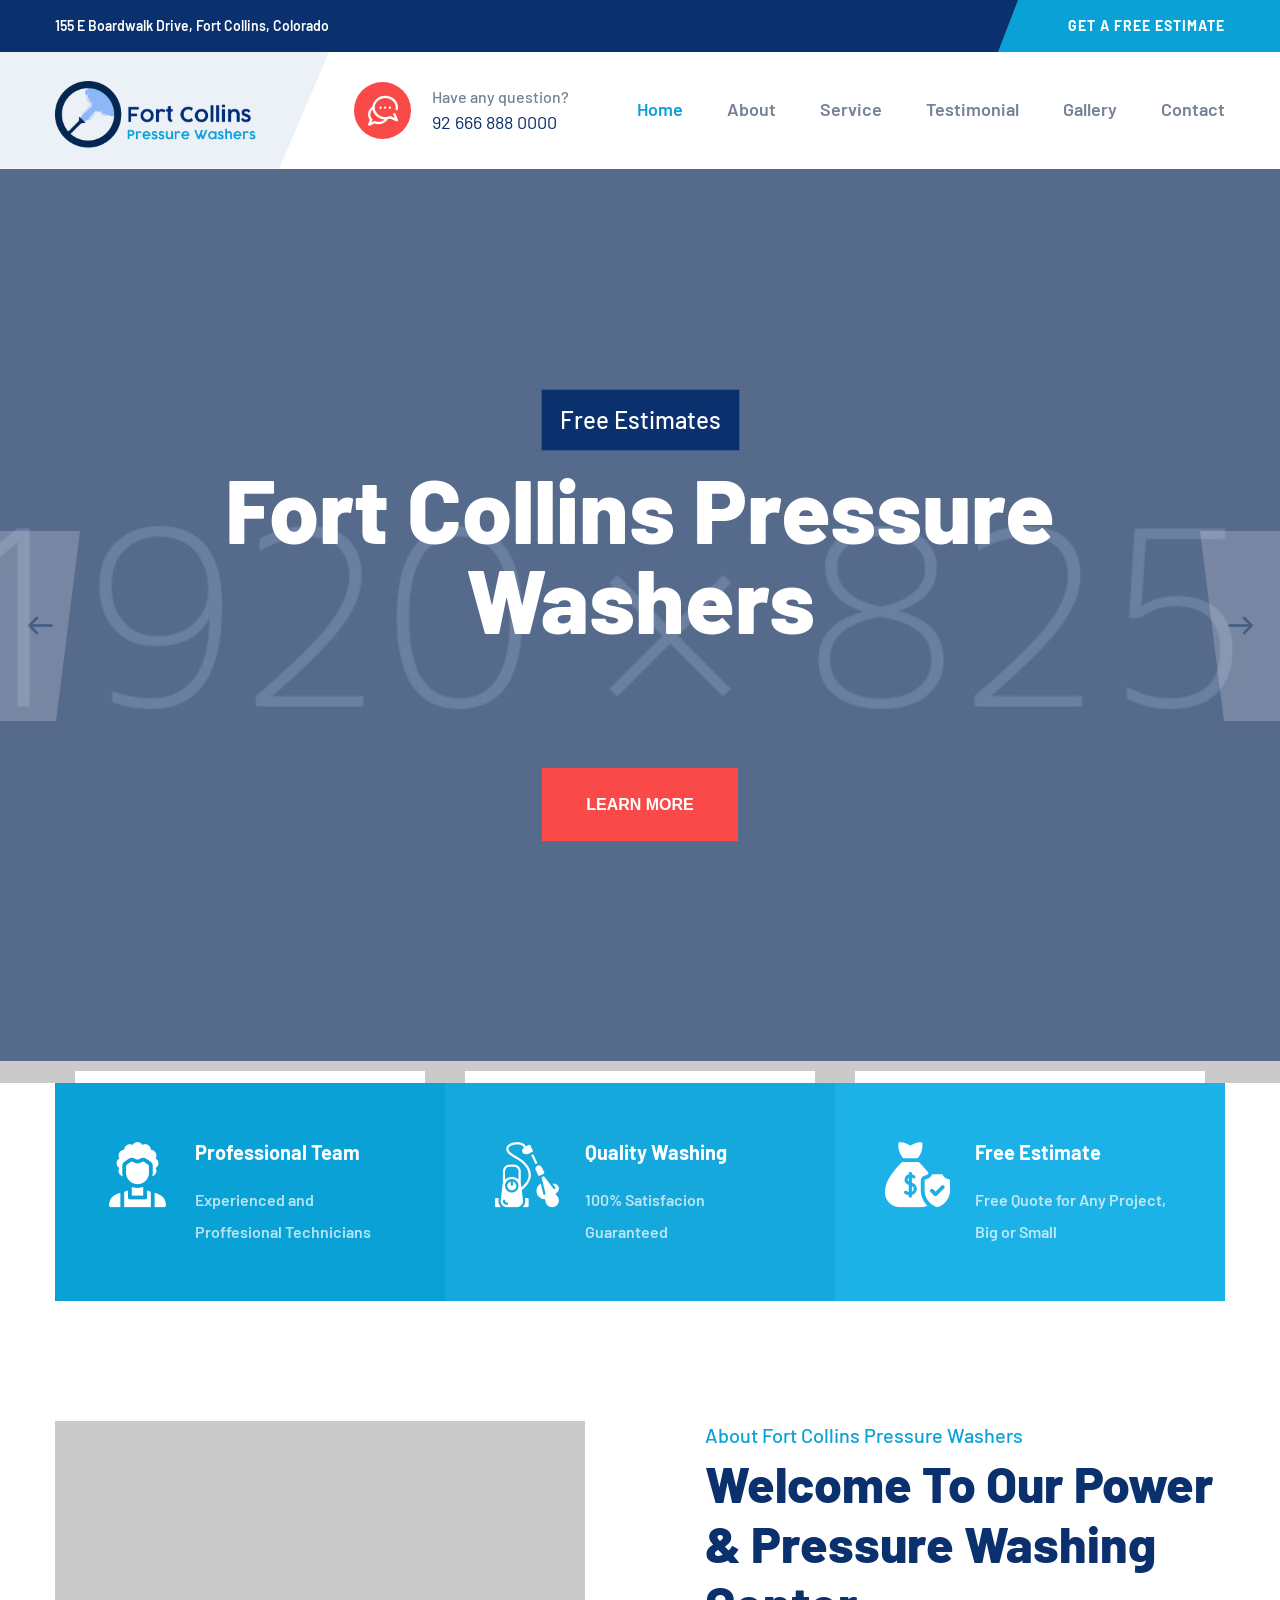
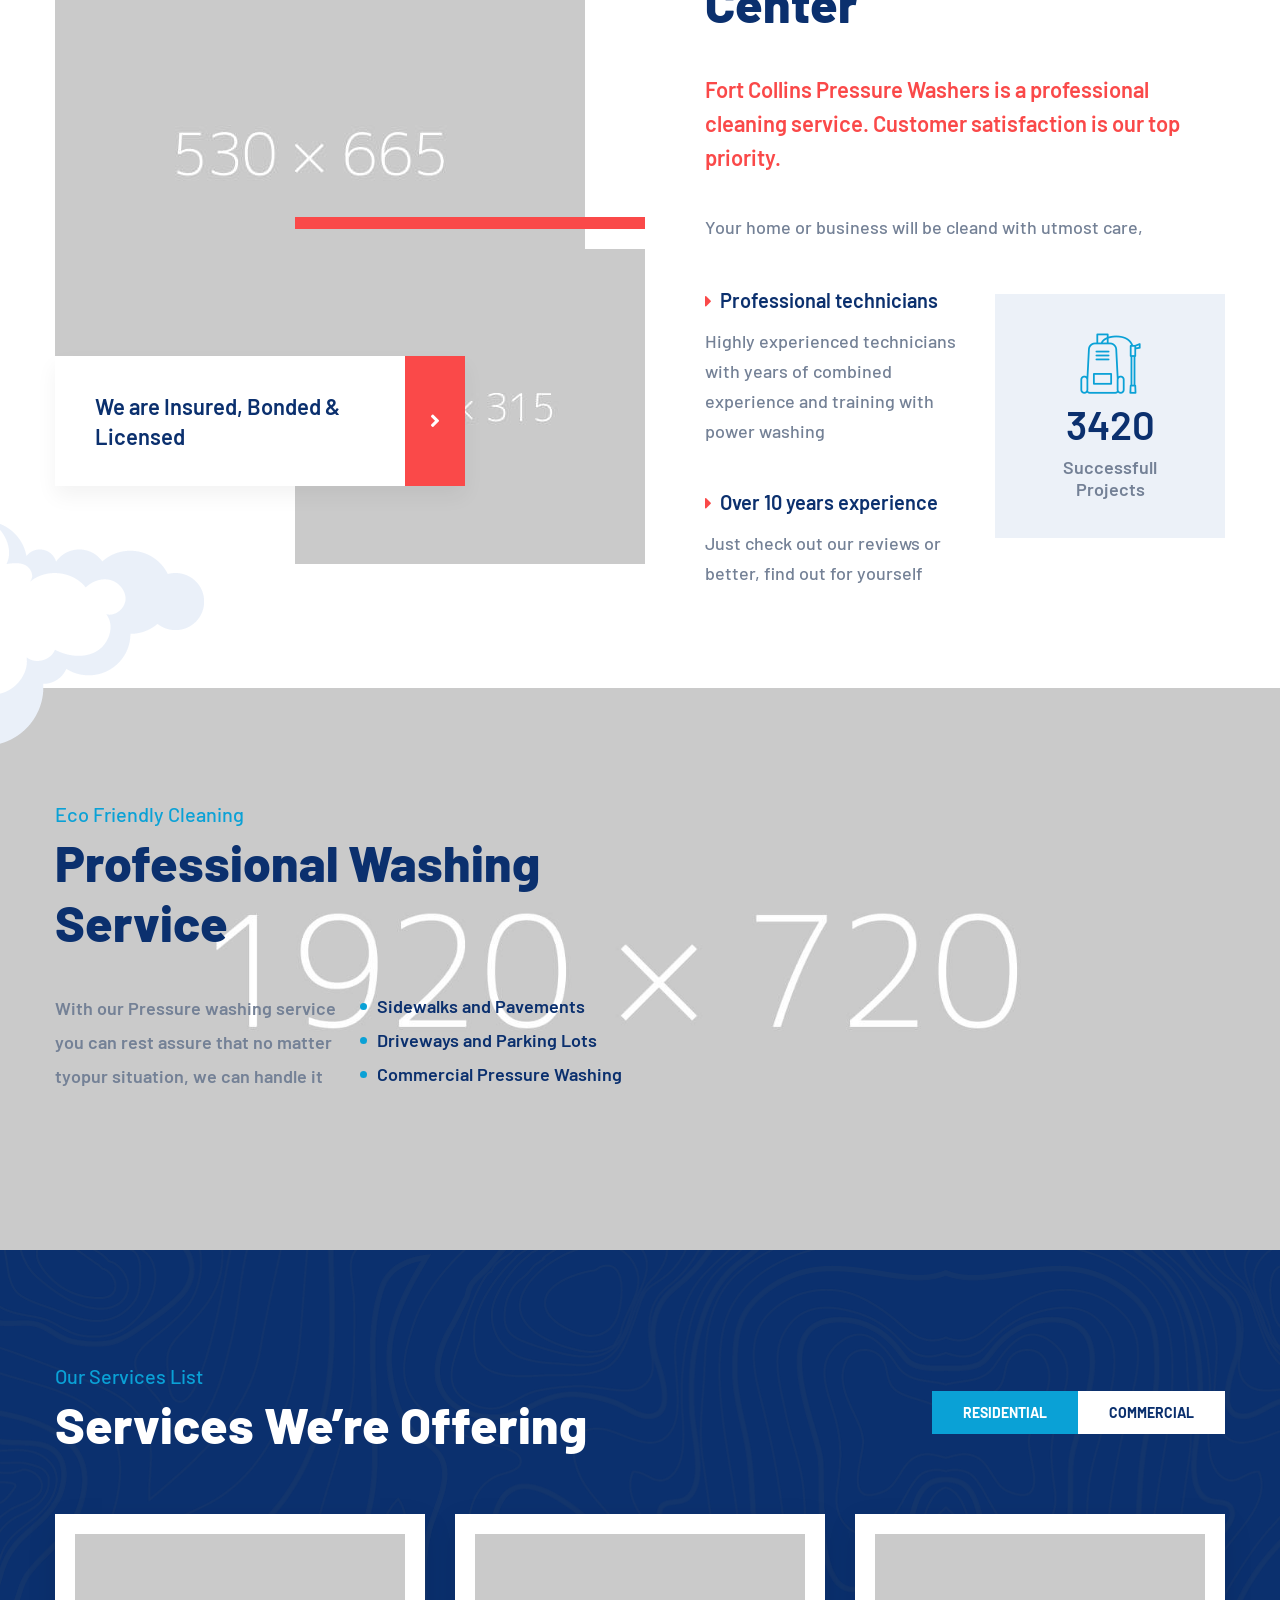
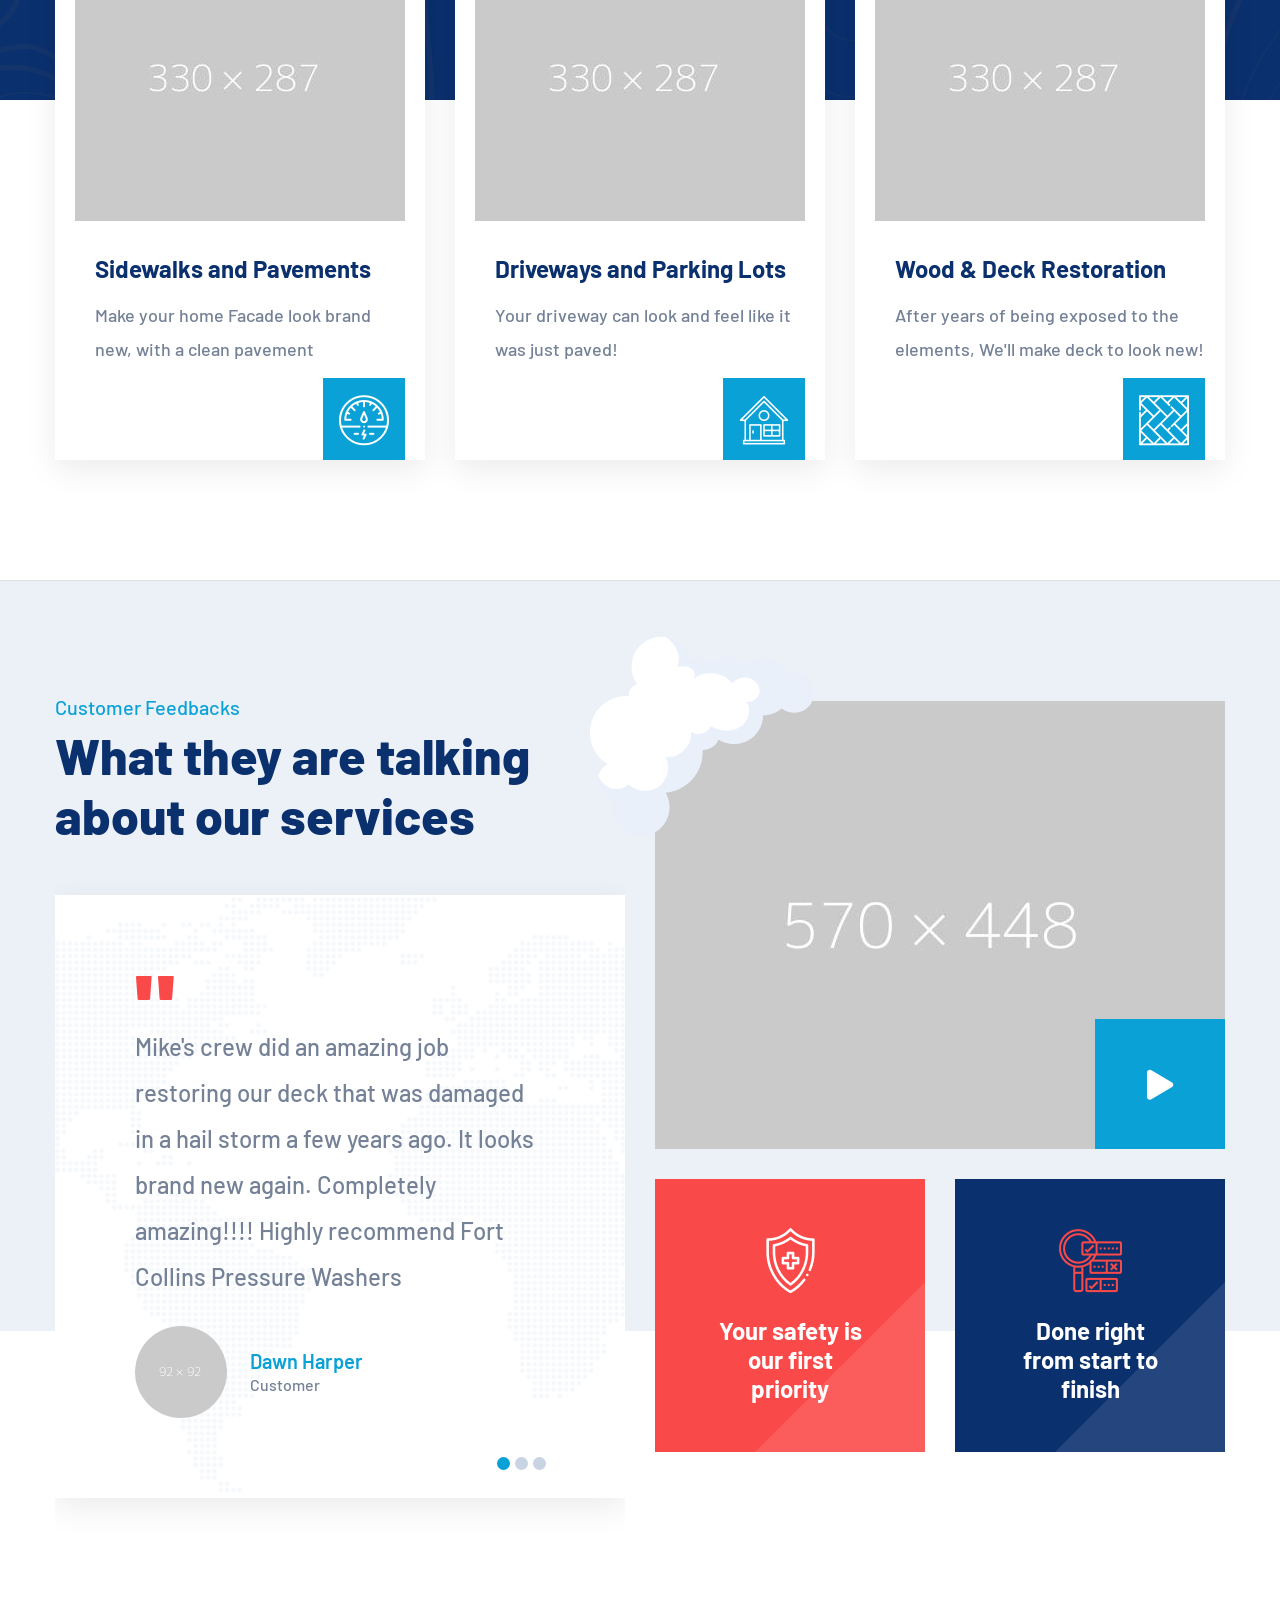
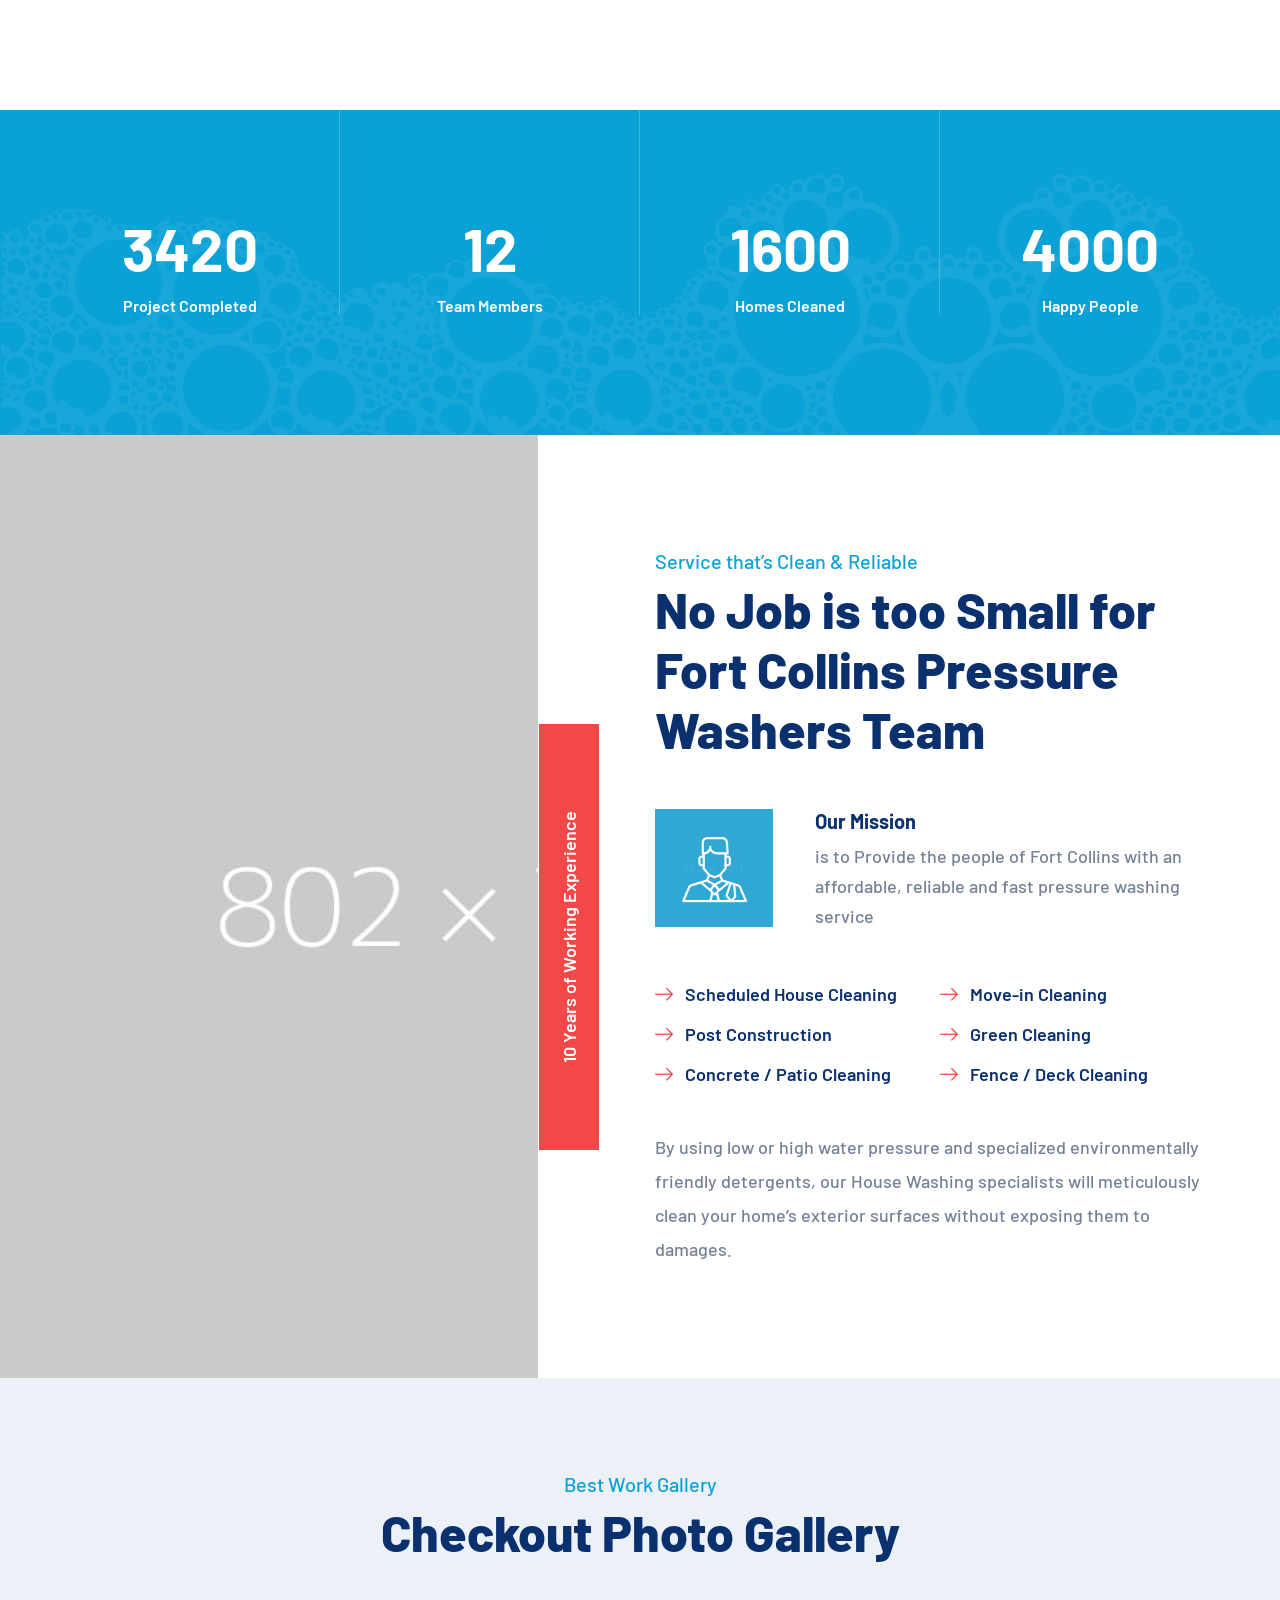
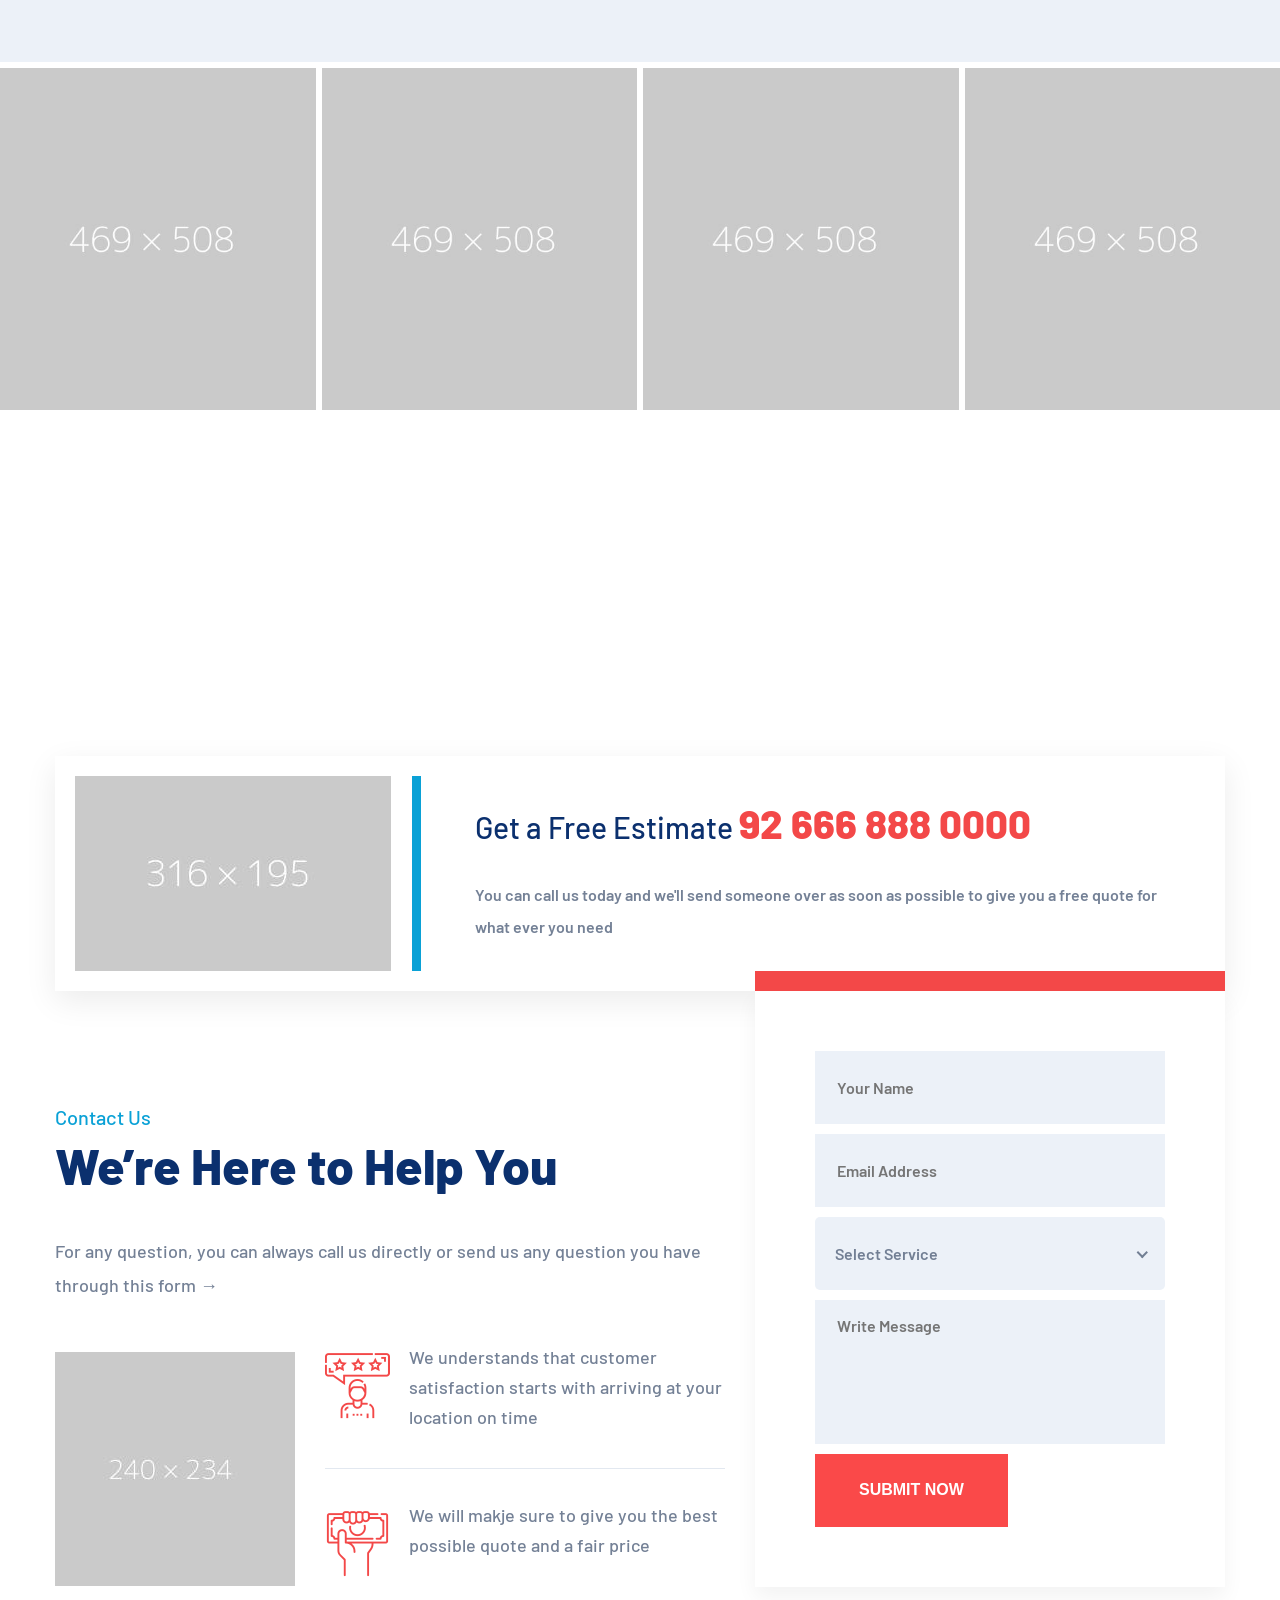
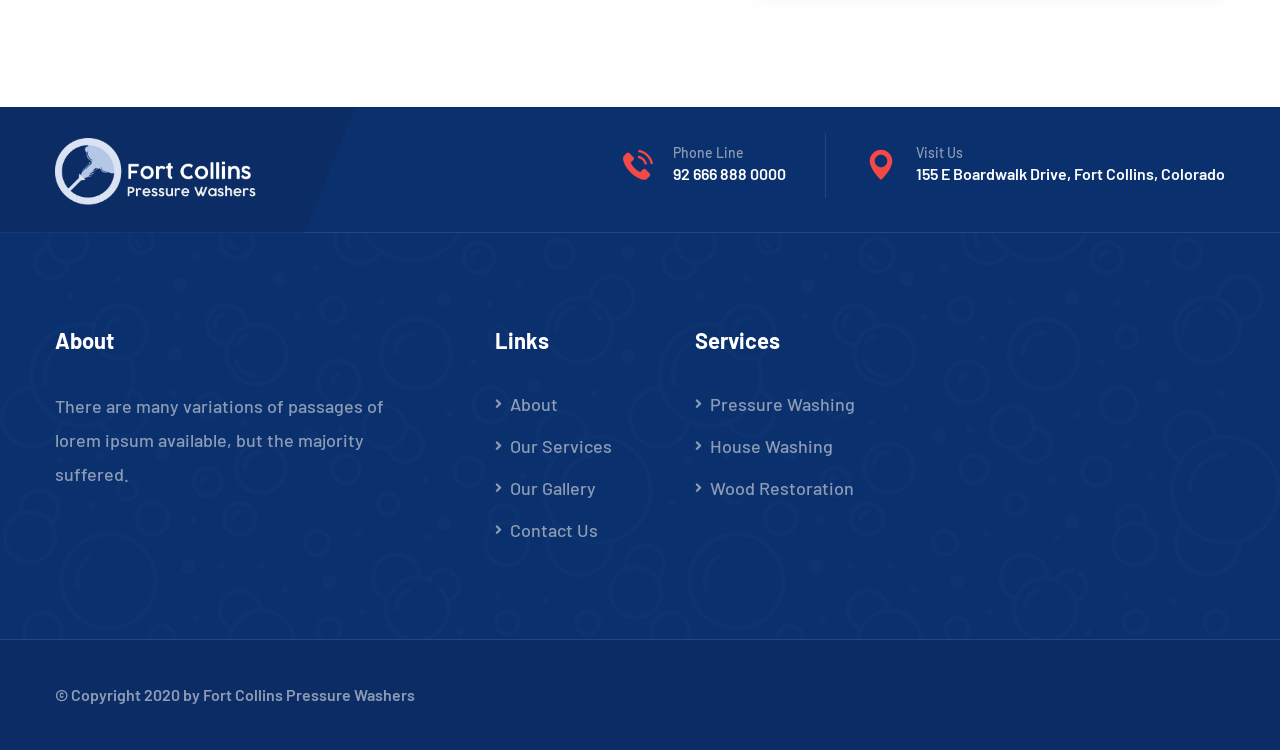
==== commit e4d67ee8: "content ready" ====
--- a/Fort Collins/index-onepage.html
+++ b/Fort Collins/index-onepage.html
@@ -70,20 +70,6 @@
             <div class="top-inner clearfix">
               <div class="text pull-left"><p>155 E Boardwalk Drive, Fort Collins, Colorado</p></div>
               <div class="top-right pull-right clearfix">
-                <!-- <ul class="social-links">
-                  <li>
-                    <a href="index.html"><i class="fab fa-twitter"></i></a>
-                  </li>
-                  <li>
-                    <a href="index.html"><i class="fab fa-facebook-square"></i></a>
-                  </li>
-                  <li>
-                    <a href="index.html"><i class="fab fa-pinterest-p"></i></a>
-                  </li>
-                  <li>
-                    <a href="index.html"><i class="fab fa-instagram"></i></a>
-                  </li>
-                </ul> -->
                 <div class="link">
                   <div class="bg-color"></div>
                   <a href="#contact">Get a Free Estimate</a>
@@ -101,7 +87,7 @@
                 <div class="logo-box">
                   <div class="bg-color"></div>
                   <figure class="logo">
-                    <a href="index.html"><img src="assets/images/logo.png" alt="" /></a>
+                    <a href="#"><img src="assets/images/logo.png" alt="" /></a>
                   </figure>
                 </div>
                 <div class="phone-box">
@@ -121,19 +107,13 @@
                   <div class="collapse navbar-collapse show clearfix" id="navbarSupportedContent">
                     <ul class="navigation scroll-nav clearfix">
                       <li class="current dropdown">
-                        <a href="index.html">Home</a>
-                        <ul>
-                          <li><a href="index.html">Home Page 01</a></li>
-                          <li><a href="index-2.html">Home Page 02</a></li>
-                          <li><a href="index-onepage.html">OnePage Home</a></li>
-                          <li><a href="index-rtl.html">RTL Home</a></li>
-                        </ul>
+                        <a href="#home">Home</a>
                       </li>
-                      <li><a href="#about">About</a></li>
-                      <li><a href="#service">Service</a></li>
-                      <li><a href="#testimonial">Testimonial</a></li>
-                      <li><a href="#gallery">Gallery</a></li>
-                      <li><a href="#contact">Contact</a></li>
+                      <li><a title="About Fort Collins pressure washers" href="#about">About</a></li>
+                      <li><a title="Fort Collins Pressure Washing Services" href="#service">Service</a></li>
+                      <li><a title="What people say about fort collins pressure washers" href="#testimonial">Testimonial</a></li>
+                      <li><a title="Our Image Gallery" href="#gallery">Gallery</a></li>
+                      <li><a title="Contact us for a free estimate" href="#contact">Contact</a></li>
                     </ul>
                   </div>
                 </nav>
@@ -150,7 +130,7 @@
                 <div class="logo-box">
                   <div class="bg-color"></div>
                   <figure class="logo">
-                    <a href="index.html"><img src="assets/images/logo.png" alt="" /></a>
+                    <a title="Fort Collins Pressure Washers Logo" href="#home"><img src="assets/images/logo.png" alt="Fort Collins Pressure Washing Center Logo" /></a>
                   </figure>
                 </div>
               </div>
@@ -188,40 +168,23 @@
               <li><a href="mailto:info@example.com">info@example.com</a></li>
             </ul>
           </div>
-          <div class="social-links">
-            <ul class="clearfix">
-              <li>
-                <a href="index.html"><span class="fab fa-twitter"></span></a>
-              </li>
-              <li>
-                <a href="index.html"><span class="fab fa-facebook-square"></span></a>
-              </li>
-              <li>
-                <a href="index.html"><span class="fab fa-pinterest-p"></span></a>
-              </li>
-              <li>
-                <a href="index.html"><span class="fab fa-instagram"></span></a>
-              </li>
-              <li>
-                <a href="index.html"><span class="fab fa-youtube"></span></a>
-              </li>
-            </ul>
-          </div>
         </nav>
       </div>
       <!-- End Mobile Menu -->
 
       <!-- banner-section -->
-      <section class="banner-section">
+      <section class="banner-section" id="home">
         <div class="banner-carousel owl-theme owl-carousel owl-dots-none">
           <div class="slide-item">
             <div class="image-layer" style="background-image: url(assets/images/banner/banner-1.jpg)"></div>
             <div class="auto-container">
               <div class="content-box centred">
-                <h3>Welcome to Povash Washing Center</h3>
-                <h1>All Pressure Washing Jobs Big Or Small</h1>
+                <h3>Free Estimates</h3>
+                <h1>Fort Collins Pressure Washers</h1>
+                <br />
+                <br />
                 <div class="btn-box">
-                  <a href="index.html" class="theme-btn-one">Discover More</a>
+                  <a href="#about" class="theme-btn-one">Learn More</a>
                 </div>
               </div>
             </div>
@@ -230,10 +193,10 @@
             <div class="image-layer" style="background-image: url(assets/images/banner/banner-2.jpg)"></div>
             <div class="auto-container">
               <div class="content-box centred">
-                <h3>Welcome to Povash Washing Center</h3>
-                <h1>All Pressure Washing Jobs Big Or Small</h1>
+                <h3>Fort Collins Pressure Washing</h3>
+                <h2>All Pressure Washing Jobs Big Or Small, Home or Business</h2>
                 <div class="btn-box">
-                  <a href="index.html" class="theme-btn-one">Discover More</a>
+                  <a href="#about" class="theme-btn-one">Learn More</a>
                 </div>
               </div>
             </div>
@@ -242,10 +205,10 @@
             <div class="image-layer" style="background-image: url(assets/images/banner/banner-3.jpg)"></div>
             <div class="auto-container">
               <div class="content-box centred">
-                <h3>Welcome to Povash Washing Center</h3>
-                <h1>All Pressure Washing Jobs Big Or Small</h1>
+                <h3>Welcome to Fort Collins Pressure Washing Center</h3>
+                <h2>Commercial & Residential Pressure Washing</h2>
                 <div class="btn-box">
-                  <a href="index.html" class="theme-btn-one">Discover More</a>
+                  <a href="#about" class="theme-btn-one">Discover More</a>
                 </div>
               </div>
             </div>
@@ -284,7 +247,7 @@
                       <div class="inner-box">
                         <div class="icon-box"><i class="flaticon-rave"></i></div>
                         <h4>Professional Team</h4>
-                        <p>Lorem ium dolor sit amet pisicing elit sed do ut.</p>
+                        <p>Experienced and Proffesional Technicians</p>
                       </div>
                     </div>
                   </div>
@@ -293,7 +256,7 @@
                       <div class="inner-box">
                         <div class="icon-box"><i class="flaticon-pressure-washer"></i></div>
                         <h4>Quality Washing</h4>
-                        <p>Lorem ium dolor sit amet pisicing elit sed do ut.</p>
+                        <p>100% Satisfacion Guaranteed</p>
                       </div>
                     </div>
                   </div>
@@ -302,7 +265,7 @@
                       <div class="inner-box">
                         <div class="icon-box"><i class="flaticon-money-bag"></i></div>
                         <h4>Free Estimate</h4>
-                        <p>Lorem ium dolor sit amet pisicing elit sed do ut.</p>
+                        <p>Free Quote for Any Project, Big or Small</p>
                       </div>
                     </div>
                   </div>
@@ -319,7 +282,7 @@
                       <figure class="image-1"><img src="assets/images/resource/about-1.jpg" alt="" /></figure>
                       <figure class="image-2"><img src="assets/images/resource/about-2.jpg" alt="" /></figure>
                       <h3>
-                        <a href="index.html">We are insured, and reliable<i class="fas fa-angle-right"></i></a>
+                        <a title="Contact us for any question" href="#contact">We are Insured, Bonded & Licensed<i class="fas fa-angle-right"></i></a>
                       </h3>
                     </div>
                   </div>
@@ -328,30 +291,30 @@
                   <div id="content_block_1">
                     <div class="content-box">
                       <div class="sec-title">
-                        <h4>A Little Introduction</h4>
-                        <h2>Welcome To Our Power Pressure Washing Center</h2>
+                        <h4>About Fort Collins Pressure Washers</h4>
+                        <h2>Welcome To Our Power & Pressure Washing Center</h2>
                       </div>
                       <div class="text">
-                        <h3>Povash is a professional cleaning service. Customer satisfaction is our top priority.</h3>
-                        <p>Lorem ipsum dolor sit amet, consectetur adipisicing elit sed do eiusmod tempor incididunt ut labore et dolore magna aliqua. quis nostrud exercitation.</p>
+                        <h3>Fort Collins Pressure Washers is a professional cleaning service. Customer satisfaction is our top priority.</h3>
+                        <p>Your home or business will be cleand with utmost care,</p>
                       </div>
                       <div class="inner-box">
                         <div class="content-inner">
                           <div class="single-item">
                             <h4>Professional technicians</h4>
-                            <p>Lorem ipsum is not dolor sit amet consectetur notted.</p>
+                            <p>Highly experienced technicians with years of combined experience and training with power washing</p>
                           </div>
                           <div class="single-item">
-                            <h4>Over 5 years experience</h4>
-                            <p>Lorem ipsum is not dolor sit amet consectetur notted.</p>
+                            <h4>Over 10 years experience</h4>
+                            <p>Just check out our reviews or better, find out for yourself</p>
                           </div>
                         </div>
                         <div class="counter-box">
                           <div class="icon-box"><i class="flaticon-pressure-washer-1"></i></div>
                           <div class="count-outer count-box">
-                            <span class="count-text" data-speed="1500" data-stop="8800">0</span>
+                            <span class="count-text" data-speed="1500" data-stop="3420">0</span>
                           </div>
-                          <h5>Successfully Project</h5>
+                          <h5>Successfull Projects</h5>
                         </div>
                       </div>
                     </div>
@@ -372,30 +335,16 @@
               <div id="content_block_2">
                 <div class="content-box">
                   <div class="sec-title">
-                    <h4>Our Experts</h4>
-                    <h2>Serving Professional Washing Services</h2>
+                    <h4>Eco Friendly Cleaning</h4>
+                    <h2>Professional Washing Service</h2>
                   </div>
                   <div class="text clearfix">
-                    <p>Lorem ipsum dolor sit amet, cos ectetuer adipiscing elit, sed diam nonummy nibh…</p>
+                    <p>With our Pressure washing service you can rest assure that no matter tyopur situation, we can handle it</p>
                     <ul class="list">
-                      <li>Nsectetur cing elit.</li>
-                      <li>Suspe ndisse suscipit leo.</li>
-                      <li>If you are going to a passage.</li>
+                      <li>Sidewalks and Pavements</li>
+                      <li>Driveways and Parking Lots</li>
+                      <li>Commercial Pressure Washing</li>
                     </ul>
-                  </div>
-                  <div class="progress-inner">
-                    <div class="progress-box">
-                      <h5>Pressure Washing</h5>
-                      <div class="bar">
-                        <div class="bar-inner count-bar" data-percent="77%"><div class="count-text">77%</div></div>
-                      </div>
-                    </div>
-                    <div class="progress-box">
-                      <h5>Power Washing</h5>
-                      <div class="bar">
-                        <div class="bar-inner count-bar" data-percent="60%"><div class="count-text">60%</div></div>
-                      </div>
-                    </div>
                   </div>
                 </div>
               </div>
@@ -429,12 +378,12 @@
                     <div class="service-block-one">
                       <div class="inner-box">
                         <figure class="image-box">
-                          <a href="service-details.html"><img src="assets/images/service/service-1.jpg" alt="" /></a>
+                          <a href="#"><img src="assets/images/service/service-1.jpg" alt="" /></a>
                         </figure>
                         <div class="lower-content">
-                          <h3><a href="blog-details.html">Pressure Washing</a></h3>
-                          <p>Lorem ipsum dolor sit amet ctetur cing elituspe ndisse cip</p>
-                          <div class="link"><a href="blog-details.html">Read More</a></div>
+                          <h3><a href="#">Sidewalks and Pavements</a></h3>
+                          <p>Make your home Facade look brand new, with a clean pavement</p>
+                          <div class="link"><a href="#"></a></div>
                           <div class="icon-box"><i class="flaticon-gauge"></i></div>
                         </div>
                       </div>
@@ -444,12 +393,12 @@
                     <div class="service-block-one">
                       <div class="inner-box">
                         <figure class="image-box">
-                          <a href="service-details.html"><img src="assets/images/service/service-2.jpg" alt="" /></a>
+                          <a href="#"><img src="assets/images/service/service-2.jpg" alt="" /></a>
                         </figure>
                         <div class="lower-content">
-                          <h3><a href="blog-details-2.html">House Washing</a></h3>
-                          <p>Lorem ipsum dolor sit amet ctetur cing elituspe ndisse cip</p>
-                          <div class="link"><a href="blog-details-2.html">Read More</a></div>
+                          <h3><a href="#">Driveways and Parking Lots</a></h3>
+                          <p>Your driveway can look and feel like it was just paved!</p>
+                          <div class="link"><a href="#"></a></div>
                           <div class="icon-box"><i class="flaticon-home"></i></div>
                         </div>
                       </div>
@@ -459,12 +408,12 @@
                     <div class="service-block-one">
                       <div class="inner-box">
                         <figure class="image-box">
-                          <a href="service-details.html"><img src="assets/images/service/service-3.jpg" alt="" /></a>
+                          <a href="#"><img src="assets/images/service/service-3.jpg" alt="" /></a>
                         </figure>
                         <div class="lower-content">
-                          <h3><a href="blog-details-3.html">Wood Restoration</a></h3>
-                          <p>Lorem ipsum dolor sit amet ctetur cing elituspe ndisse cip</p>
-                          <div class="link"><a href="blog-details-3.html">Read More</a></div>
+                          <h3><a href="#">Wood & Deck Restoration</a></h3>
+                          <p>After years of being exposed to the elements, We'll make deck to look new!</p>
+                          <div class="link"><a href="#"></a></div>
                           <div class="icon-box"><i class="flaticon-draws"></i></div>
                         </div>
                       </div>
@@ -478,12 +427,12 @@
                     <div class="service-block-one">
                       <div class="inner-box">
                         <figure class="image-box">
-                          <a href="service-details.html"><img src="assets/images/service/service-1.jpg" alt="" /></a>
+                          <a href="#"><img src="assets/images/service/service-1.jpg" alt="" /></a>
                         </figure>
                         <div class="lower-content">
-                          <h3><a href="blog-details.html">Pressure Washing</a></h3>
-                          <p>Lorem ipsum dolor sit amet ctetur cing elituspe ndisse cip</p>
-                          <div class="link"><a href="blog-details.html">Read More</a></div>
+                          <h3><a href="#">Office Cleaning</a></h3>
+                          <p>In business, appearances matter. A clean office makes an impression on everyone who walks in the building</p>
+                          <div class="link"><a href="#"></a></div>
                           <div class="icon-box"><i class="flaticon-gauge"></i></div>
                         </div>
                       </div>
@@ -493,12 +442,12 @@
                     <div class="service-block-one">
                       <div class="inner-box">
                         <figure class="image-box">
-                          <a href="service-details.html"><img src="assets/images/service/service-2.jpg" alt="" /></a>
+                          <a href="#"><img src="assets/images/service/service-2.jpg" alt="" /></a>
                         </figure>
                         <div class="lower-content">
-                          <h3><a href="blog-details-2.html">House Washing</a></h3>
-                          <p>Lorem ipsum dolor sit amet ctetur cing elituspe ndisse cip</p>
-                          <div class="link"><a href="blog-details-2.html">Read More</a></div>
+                          <h3><a href="#">Office Cleaning</a></h3>
+                          <p>With all the foot traffic in your office, sometimes standard cleaning just won't cut it</p>
+                          <div class="link"><a href="#"></a></div>
                           <div class="icon-box"><i class="flaticon-home"></i></div>
                         </div>
                       </div>
@@ -508,12 +457,12 @@
                     <div class="service-block-one">
                       <div class="inner-box">
                         <figure class="image-box">
-                          <a href="service-details.html"><img src="assets/images/service/service-3.jpg" alt="" /></a>
+                          <a href="#"><img src="assets/images/service/service-3.jpg" alt="" /></a>
                         </figure>
                         <div class="lower-content">
-                          <h3><a href="blog-details-3.html">Wood Restoration</a></h3>
-                          <p>Lorem ipsum dolor sit amet ctetur cing elituspe ndisse cip</p>
-                          <div class="link"><a href="blog-details-3.html">Read More</a></div>
+                          <h3><a href="#">Overnight Cleaning</a></h3>
+                          <p>We provide professional cleaning that does not cause any business disruptions</p>
+                          <div class="link"><a href="#"></a></div>
                           <div class="icon-box"><i class="flaticon-draws"></i></div>
                         </div>
                       </div>
@@ -526,31 +475,6 @@
         </div>
       </section>
       <!-- service-section end -->
-
-      <!-- clients-section -->
-      <section class="clients-section">
-        <div class="pattern-layer" style="background-image: url(assets/images/shape/shape-3.png)"></div>
-        <div class="auto-container">
-          <div class="clients-carousel owl-carousel owl-theme owl-nav-none owl-dots-none">
-            <figure class="clients-logo-box">
-              <a href="index.html"><img src="assets/images/clients/clients-logo-1.png" alt="" /></a>
-            </figure>
-            <figure class="clients-logo-box">
-              <a href="index.html"><img src="assets/images/clients/clients-logo-2.png" alt="" /></a>
-            </figure>
-            <figure class="clients-logo-box">
-              <a href="index.html"><img src="assets/images/clients/clients-logo-3.png" alt="" /></a>
-            </figure>
-            <figure class="clients-logo-box">
-              <a href="index.html"><img src="assets/images/clients/clients-logo-4.png" alt="" /></a>
-            </figure>
-            <figure class="clients-logo-box">
-              <a href="index.html"><img src="assets/images/clients/clients-logo-5.png" alt="" /></a>
-            </figure>
-          </div>
-        </div>
-      </section>
-      <!-- clients-section end -->
 
       <!-- testimonial-section -->
       <section class="testimonial-section" id="testimonial">
@@ -568,10 +492,10 @@
                       <div class="inner-box">
                         <div class="pattern-layer" style="background-image: url(assets/images/shape/shape-4.png)"></div>
                         <div class="icon-box">"</div>
-                        <p>I was very impresed by the power wash povash services lorem ipsum is simply free text available used by copy typing refreshing. Neque porro noting est qui dolorem ipsum quia.</p>
+                        <p>Mike's crew did an amazing job restoring our deck that was damaged in a hail storm a few years ago. It looks brand new again. Completely amazing!!!! Highly recommend Fort Collins Pressure Washers</p>
                         <div class="author-box">
                           <figure class="image-box"><img src="assets/images/resource/testimonial-1.png" alt="" /></figure>
-                          <h4>David Coper</h4>
+                          <h4>Dawn Harper</h4>
                           <span class="designation">Customer</span>
                         </div>
                       </div>
@@ -580,10 +504,10 @@
                       <div class="inner-box">
                         <div class="pattern-layer" style="background-image: url(assets/images/shape/shape-4.png)"></div>
                         <div class="icon-box">"</div>
-                        <p>I was very impresed by the power wash povash services lorem ipsum is simply free text available used by copy typing refreshing. Neque porro noting est qui dolorem ipsum quia.</p>
+                        <p>I love that Fort Collins Pressure Washing is owner operated. The guys were so kind and worked with my schedule for them to come out and clean our decks and our driveway. Our decks look brand new! They were thorough and very careful. I give them a 💯 across the board!</p>
                         <div class="author-box">
                           <figure class="image-box"><img src="assets/images/resource/testimonial-1.png" alt="" /></figure>
-                          <h4>David Coper</h4>
+                          <h4>Jane Lewis</h4>
                           <span class="designation">Customer</span>
                         </div>
                       </div>
@@ -592,10 +516,10 @@
                       <div class="inner-box">
                         <div class="pattern-layer" style="background-image: url(assets/images/shape/shape-4.png)"></div>
                         <div class="icon-box">"</div>
-                        <p>I was very impresed by the power wash povash services lorem ipsum is simply free text available used by copy typing refreshing. Neque porro noting est qui dolorem ipsum quia.</p>
+                        <p>I never thought that they could get the mold and mildew that was on our Light green Shop Facade, but it is totally clean and bright now. They work fast and everything looks a lot cleaner now.</p>
                         <div class="author-box">
                           <figure class="image-box"><img src="assets/images/resource/testimonial-1.png" alt="" /></figure>
-                          <h4>David Coper</h4>
+                          <h4>Cindy Boldt</h4>
                           <span class="designation">Customer</span>
                         </div>
                       </div>
@@ -641,7 +565,7 @@
               <div class="counter-block-one">
                 <div class="inner-box">
                   <div class="count-outer count-box">
-                    <span class="count-text" data-speed="1500" data-stop="8705">0</span>
+                    <span class="count-text" data-speed="1500" data-stop="3420">0</span>
                   </div>
                   <h6>Project Completed</h6>
                 </div>
@@ -651,7 +575,7 @@
               <div class="counter-block-one">
                 <div class="inner-box">
                   <div class="count-outer count-box">
-                    <span class="count-text" data-speed="1500" data-stop="480">0</span>
+                    <span class="count-text" data-speed="1500" data-stop="12">0</span>
                   </div>
                   <h6>Team Members</h6>
                 </div>
@@ -661,9 +585,9 @@
               <div class="counter-block-one">
                 <div class="inner-box">
                   <div class="count-outer count-box">
-                    <span class="count-text" data-speed="1500" data-stop="6260">0</span>
-                  </div>
-                  <h6>Hours Worked</h6>
+                    <span class="count-text" data-speed="1500" data-stop="1600">0</span>
+                  </div>
+                  <h6>Homes Cleaned</h6>
                 </div>
               </div>
             </div>
@@ -671,7 +595,7 @@
               <div class="counter-block-one">
                 <div class="inner-box">
                   <div class="count-outer count-box">
-                    <span class="count-text" data-speed="1500" data-stop="9774">0</span>
+                    <span class="count-text" data-speed="1500" data-stop="4000">0</span>
                   </div>
                   <h6>Happy People</h6>
                 </div>
@@ -685,7 +609,7 @@
       <!-- ourmission-section -->
       <section class="ourmission-section">
         <div class="bg-layer" style="background-image: url(assets/images/background/mission-1.jpg)"></div>
-        <div class="title-box"><h5>20 Years of Working Experience</h5></div>
+        <div class="title-box"><h5>10 Years of Working Experience</h5></div>
         <div class="auto-container">
           <div class="row clearfix">
             <div class="col-lg-6 col-md-12 col-sm-12 offset-lg-6 content-column">
@@ -693,23 +617,25 @@
                 <div class="content-box">
                   <div class="sec-title">
                     <h4>Service that’s Clean & Reliable</h4>
-                    <h2>No Job is too Small for Povash Team</h2>
+                    <h2>No Job is too Small for Fort Collins Pressure Washers Team</h2>
                   </div>
                   <div class="inner">
                     <div class="icon-box" style="background-image: url(assets/images/resource/icon-bg.jpg)">
                       <i class="flaticon-lawyer"></i>
                     </div>
                     <h4>Our Mission</h4>
-                    <p>is to offer our residential and business clients a professional maintenance services that’s clean and reliable.</p>
+                    <p>is to Provide the people of Fort Collins with an affordable, reliable and fast pressure washing service</p>
                   </div>
                   <ul class="list clearfix">
-                    <li><i class="flaticon-right-arrow"></i>Technicians with experience</li>
-                    <li><i class="flaticon-right-arrow"></i>We wash everything for you/li></li>
-                    <li><i class="flaticon-right-arrow"></i>We’re insured and reliable</li>
-                    <li><i class="flaticon-right-arrow"></i>Satisfaction is our top priority</li>
+                    <li><i class="flaticon-right-arrow"></i>Scheduled House Cleaning</li>
+                    <li><i class="flaticon-right-arrow"></i>Move-in Cleaning</li>
+                    <li><i class="flaticon-right-arrow"></i>Post Construction</li>
+                    <li><i class="flaticon-right-arrow"></i>Green Cleaning</li>
+                    <li><i class="flaticon-right-arrow"></i>Concrete / Patio Cleaning</li>
+                    <li><i class="flaticon-right-arrow"></i>Fence / Deck Cleaning</li>
                   </ul>
                   <div class="text">
-                    <p>Lorem ipsum dolor sit amet, consectetur adipisicing elit sed do eiusmod tempor incididunt ut labore et dolore magna aliqua.</p>
+                    <p>By using low or high water pressure and specialized environmentally friendly detergents, our House Washing specialists will meticulously clean your home’s exterior surfaces without exposing them to damages.</p>
                   </div>
                 </div>
               </div>
@@ -783,7 +709,7 @@
               <figure class="image-box"><img src="assets/images/resource/call-1.jpg" alt="" /></figure>
               <div class="inner">
                 <h2>Get a Free Estimate <a href="tel:926668880000">92 666 888 0000</a></h2>
-                <p>Our continuous education, strong leadership, and dedicated team, rapidly made power wash one of the fastest growing and most trusted exterior maintenance companies in New York.</p>
+                <p>You can call us today and we'll send someone over as soon as possible to give you a free quote for what ever you need</p>
               </div>
             </div>
           </div>
@@ -799,11 +725,11 @@
               <div id="content_block_6">
                 <div class="content-box">
                   <div class="sec-title">
-                    <h4>Why Povash Services</h4>
+                    <h4>Contact Us</h4>
                     <h2>We’re Here to Help You</h2>
                   </div>
                   <div class="text">
-                    <p>Lorem ipsum dolor sit amet, consectetur adipisicing elit sed do eiusmod tempor incididunt ut labore et dolore magna aliqua. quis nostrud exercitation.</p>
+                    <p>For any question, you can always call us directly or send us any question you have through this form →</p>
                   </div>
                   <div class="inner-box">
                     <figure class="image-box"><img src="assets/images/resource/about-3.jpg" alt="" /></figure>
@@ -814,7 +740,7 @@
                       </div>
                       <div class="single-item">
                         <div class="icon-box"><i class="flaticon-cash"></i></div>
-                        <p>We ensures that you pay only for the time spent and materials used while working on your home</p>
+                        <p>We will makje sure to give you the best possible quote and a fair price</p>
                       </div>
                     </div>
                   </div>
@@ -834,11 +760,9 @@
                     <div class="form-group">
                       <div class="select-box">
                         <select class="wide">
-                          <option data-display="Select Service">Select Service</option>
-                          <option value="1">House Cleaning</option>
-                          <option value="2">Shop Cleaning</option>
-                          <option value="3">Office Cleaning</option>
-                          <option value="4">Resturent Cleaning</option>
+                          <option selected disabled data-display="Select Service">Select Service</option>
+                          <option value="Commercial">Commercial Cleaning</option>
+                          <option value="Residential">Residential Cleaning</option>
                         </select>
                       </div>
                     </div>
@@ -870,11 +794,11 @@
               </div>
               <div class="footer-info pull-right">
                 <ul class="info-list clearfix">
-                  <li>
+                  <!-- <li>
                     <i class="flaticon-email"></i>
                     <span>Email Address</span>
                     <h6><a href="mailto:needhelp@example.com">needhelp@example.com</a></h6>
-                  </li>
+                  </li> -->
                   <li>
                     <i class="flaticon-telephone"></i>
                     <span>Phone Line</span>
@@ -883,7 +807,9 @@
                   <li>
                     <i class="flaticon-pin"></i>
                     <span>Visit Us</span>
-                    <h6>80 Broklyn Golden Street USA</h6>
+                    <h6>
+                      <address>155 E Boardwalk Drive, Fort Collins, Colorado</address>
+                    </h6>
                   </li>
                 </ul>
               </div>
@@ -912,9 +838,9 @@
                     </div>
                     <div class="widget-content">
                       <ul class="links-list clearfix scroll-nav">
-                        <li><a href="index.html">About</a></li>
-                        <li><a href="index.html">Our Services</a></li>
-                        <li><a href="index.html">Team Members</a></li>
+                        <li><a href="#about">About</a></li>
+                        <li><a href="#service">Our Services</a></li>
+                        <!-- <li><a href="index.html">Team Members</a></li> -->
                         <li><a href="#gallery">Our Gallery</a></li>
                         <li><a href="#contact">Contact Us</a></li>
                       </ul>
@@ -928,34 +854,10 @@
                     </div>
                     <div class="widget-content">
                       <ul class="links-list clearfix scroll-nav">
-                        <li><a href="index.html">Pressure Washing</a></li>
-                        <li><a href="index.html">House Washing</a></li>
-                        <li><a href="index.html">Wood Restoration</a></li>
-                        <li><a href="index.html">Paver Sealing</a></li>
+                        <li><a href="#service">Pressure Washing</a></li>
+                        <li><a href="#service">House Washing</a></li>
+                        <li><a href="#service">Wood Restoration</a></li>
                       </ul>
-                    </div>
-                  </div>
-                </div>
-                <div class="col-lg-3 col-md-6 col-sm-12 footer-column">
-                  <div class="foote-widget post-widget">
-                    <div class="widget-title">
-                      <h3>News</h3>
-                    </div>
-                    <div class="post-inner">
-                      <div class="post">
-                        <figure class="image-box">
-                          <a href="blog-details.html"><img src="assets/images/resource/footer-post-1.jpg" alt="" /></a>
-                        </figure>
-                        <span class="post-date">June 16, 2020</span>
-                        <h5><a href="blog-details.html">We wash all types of windows</a></h5>
-                      </div>
-                      <div class="post">
-                        <figure class="image-box">
-                          <a href="blog-details.html"><img src="assets/images/resource/footer-post-2.jpg" alt="" /></a>
-                        </figure>
-                        <span class="post-date">June 15, 2020</span>
-                        <h5><a href="blog-details.html">Power wash offers many services</a></h5>
-                      </div>
                     </div>
                   </div>
                 </div>
@@ -967,22 +869,8 @@
           <div class="auto-container">
             <div class="inner-box clearfix">
               <div class="copyright pull-left">
-                <p>&copy; Copyright 2020 by <a href="index.html">Povash</a></p>
-              </div>
-              <ul class="footer-social pull-right clearfix">
-                <li>
-                  <a href="index.html"><i class="fab fa-twitter"></i></a>
-                </li>
-                <li>
-                  <a href="index.html"><i class="fab fa-facebook-square"></i></a>
-                </li>
-                <li>
-                  <a href="index.html"><i class="fab fa-pinterest-p"></i></a>
-                </li>
-                <li>
-                  <a href="index.html"><i class="fab fa-instagram"></i></a>
-                </li>
-              </ul>
+                <p>&copy; Copyright 2020 by <a href="index.html">Fort Collins Pressure Washers</a></p>
+              </div>
             </div>
           </div>
         </div>
--- a/Fort Collins/assets/css/style.css
+++ b/Fort Collins/assets/css/style.css
@@ -62,7 +62,9 @@
 ====================================================================
 
  ***/
-
+/* html {
+  scroll-behavior: smooth;
+} */
 body {
   font-size: 18px;
   color: #748196;
@@ -1505,6 +1507,7 @@
   transition-delay: 1000ms;
 }
 
+.banner-carousel .content-box h2,
 .banner-carousel .content-box h1 {
   position: relative;
   display: block;
@@ -1526,6 +1529,7 @@
   transition: all 1300ms ease;
 }
 
+.banner-carousel .active .content-box h2,
 .banner-carousel .active .content-box h1 {
   opacity: 1;
   -webkit-transform: translateY(0);
@@ -3276,7 +3280,8 @@
 
 .main-footer .footer-top .top-inner .footer-logo {
   position: relative;
-  padding: 41px 85px 35px 0px;
+  width: 300px;
+  padding: 31px 85px 26px 0px;
 }
 
 .main-footer .footer-top .top-inner .footer-logo .logo {
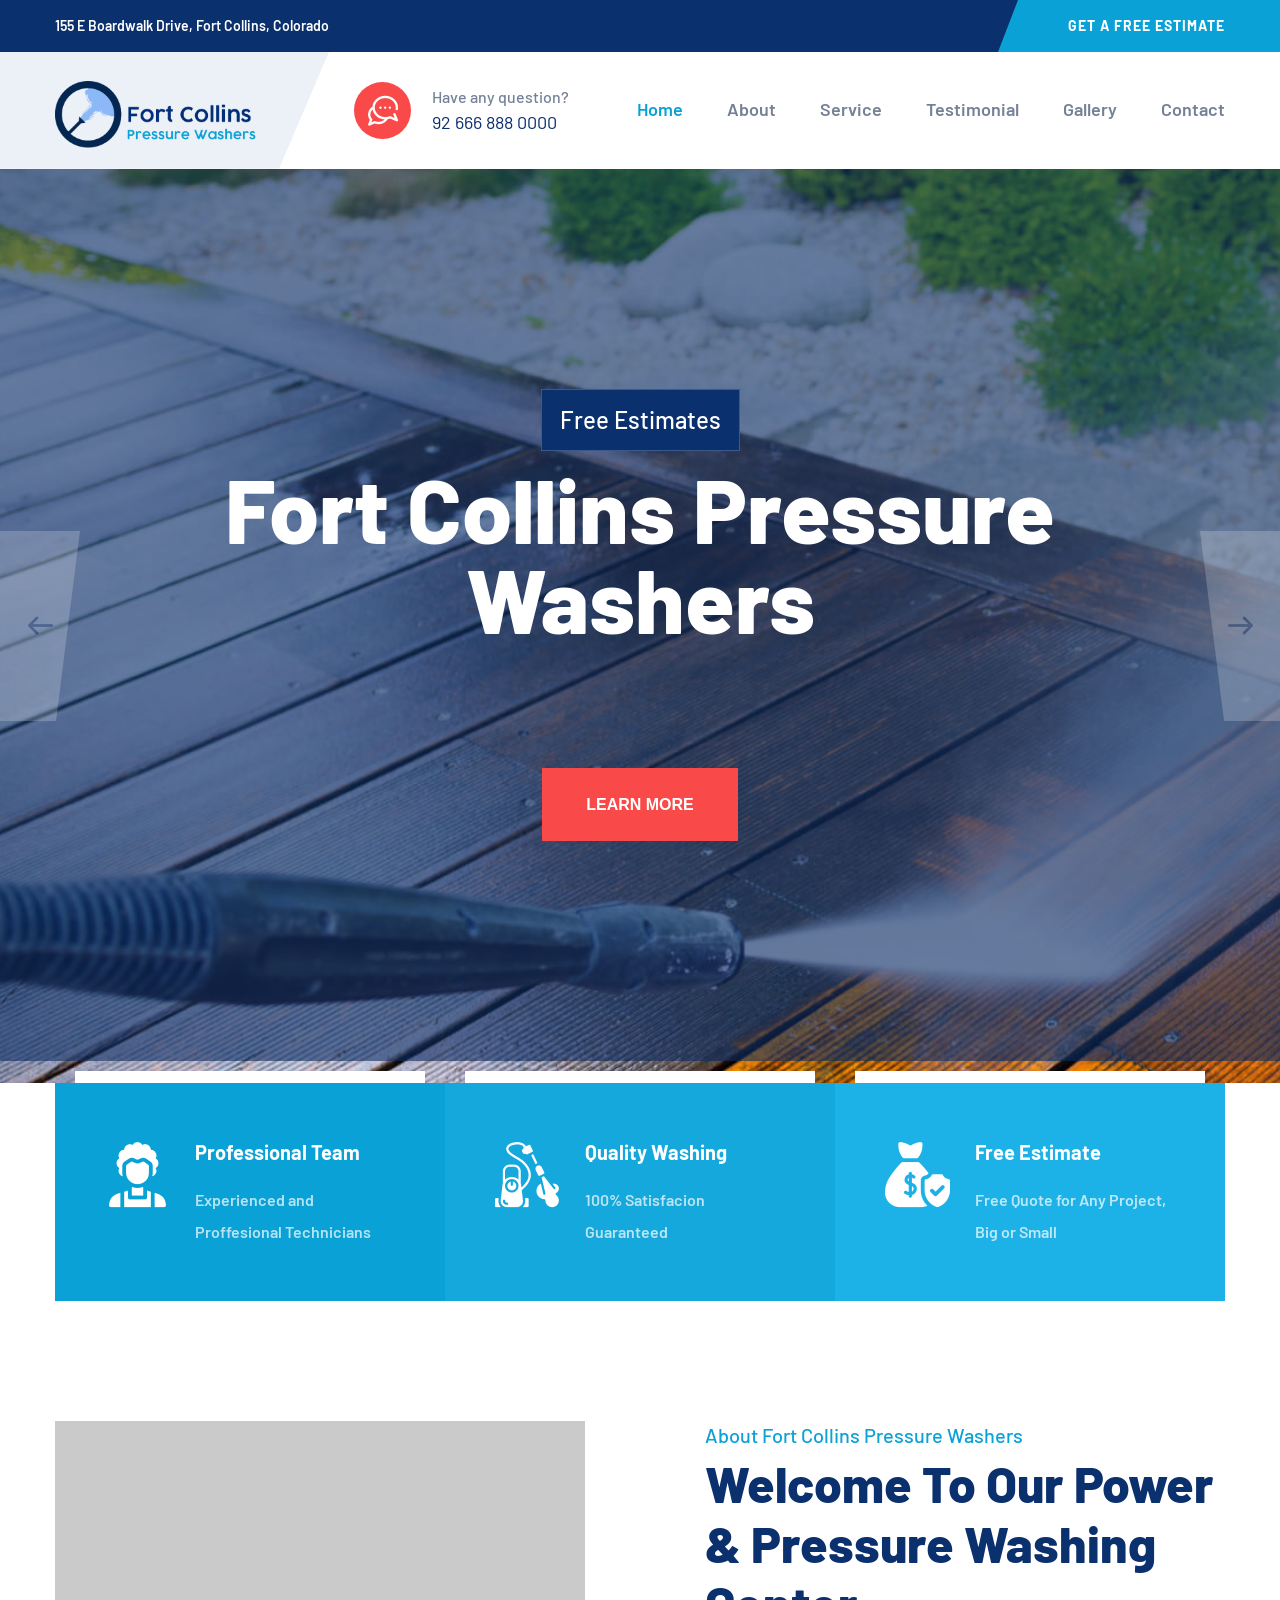
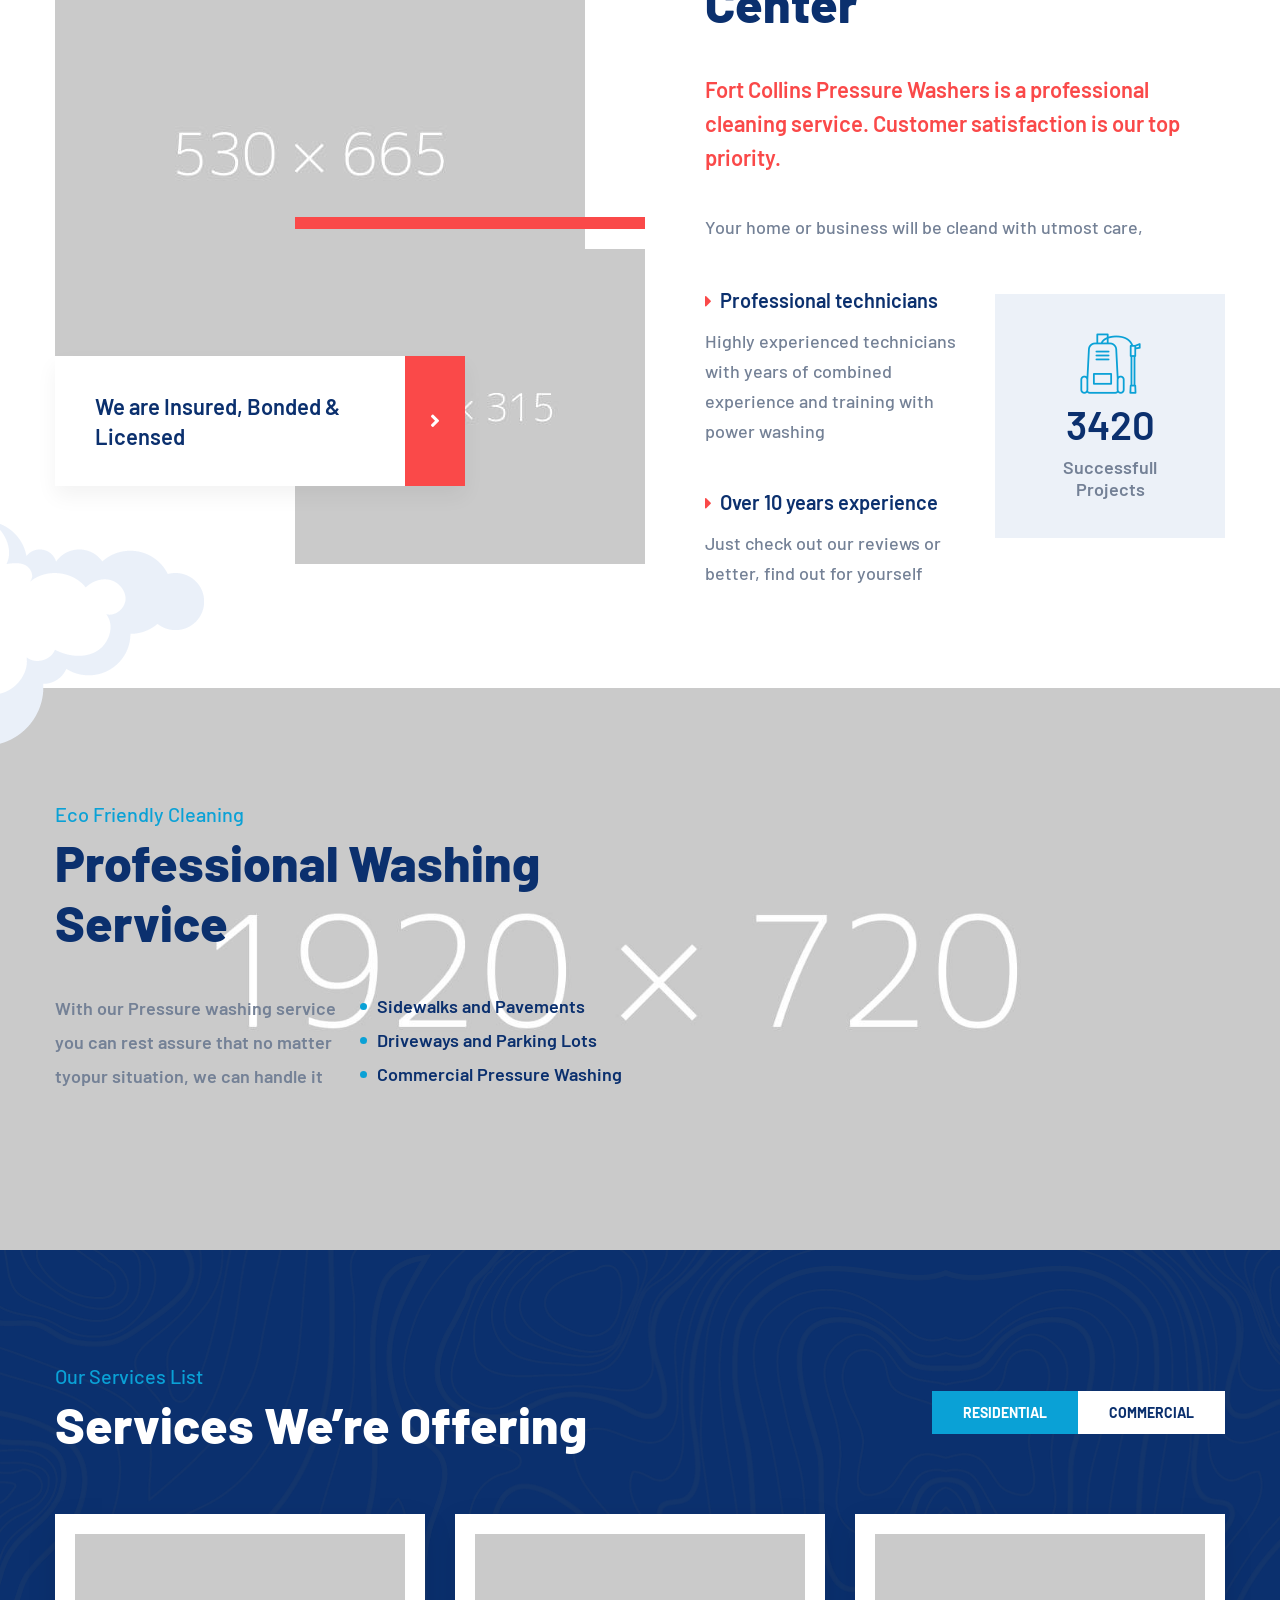
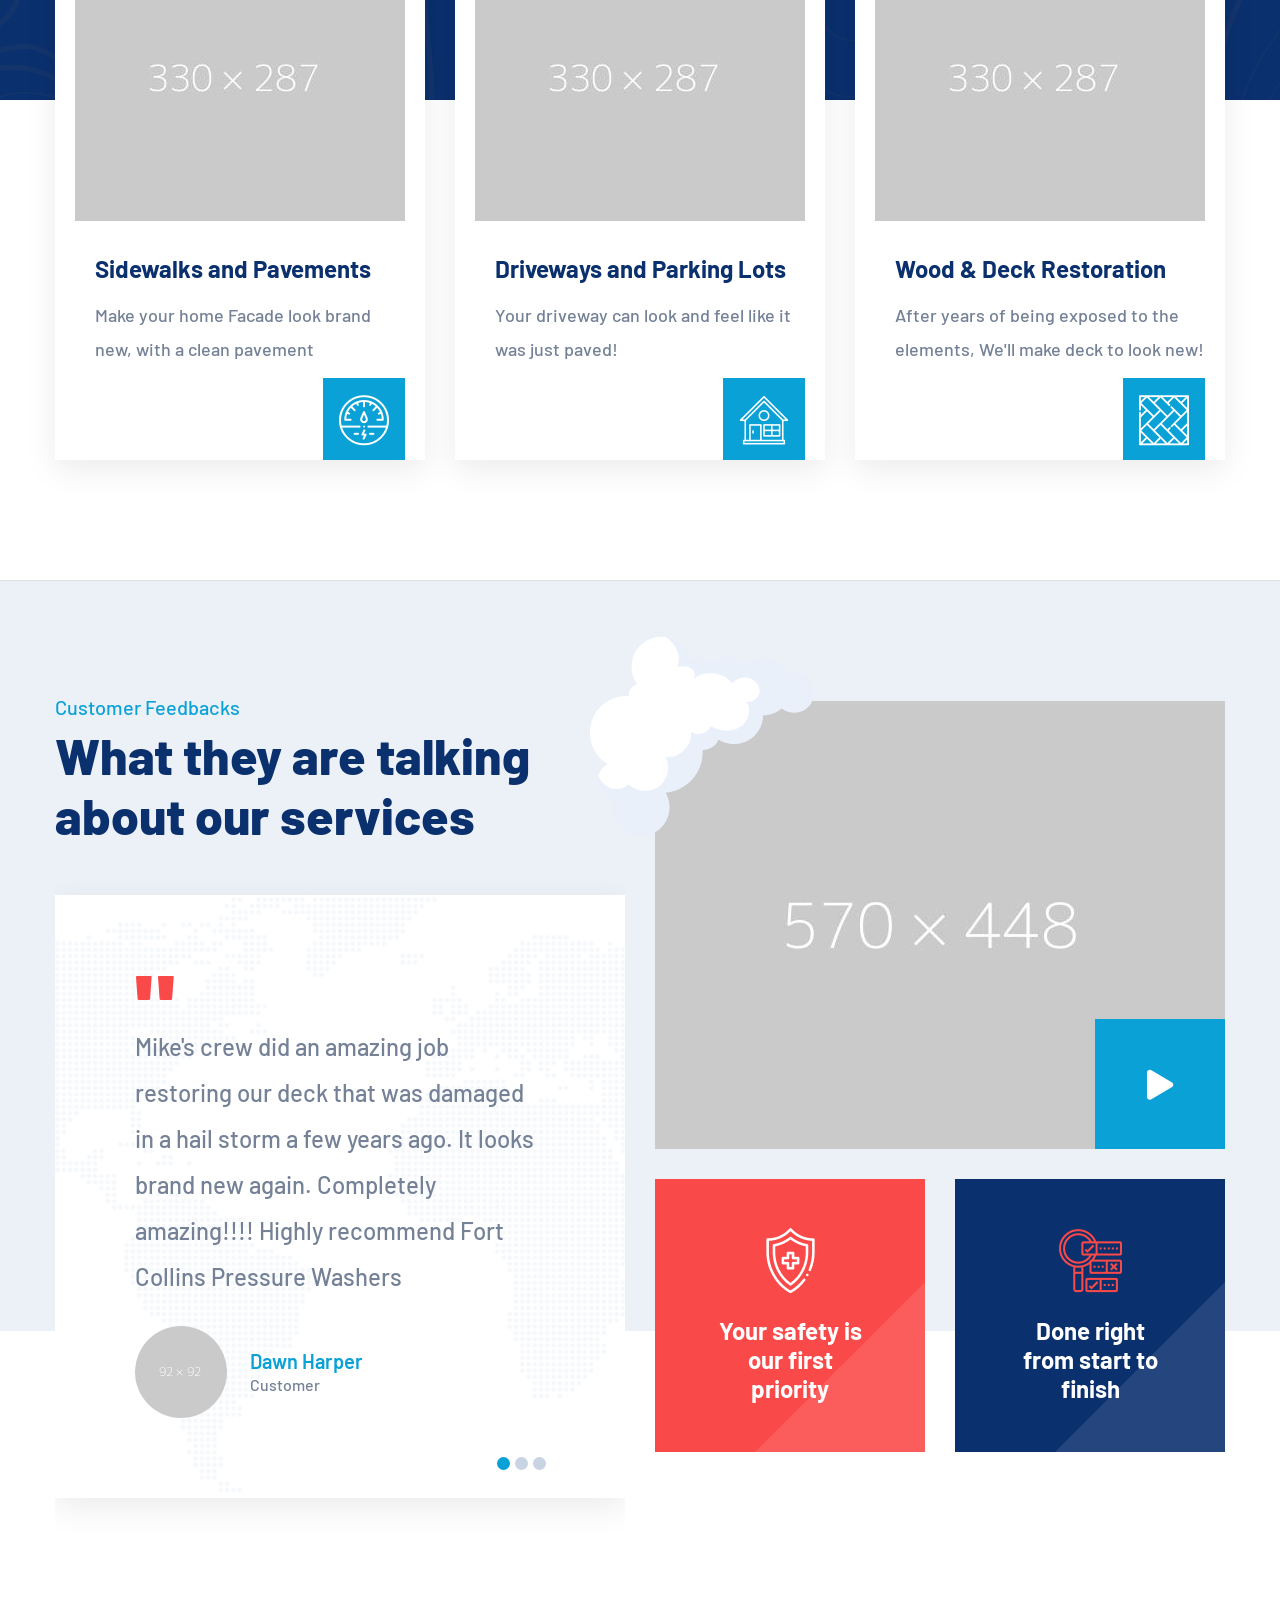
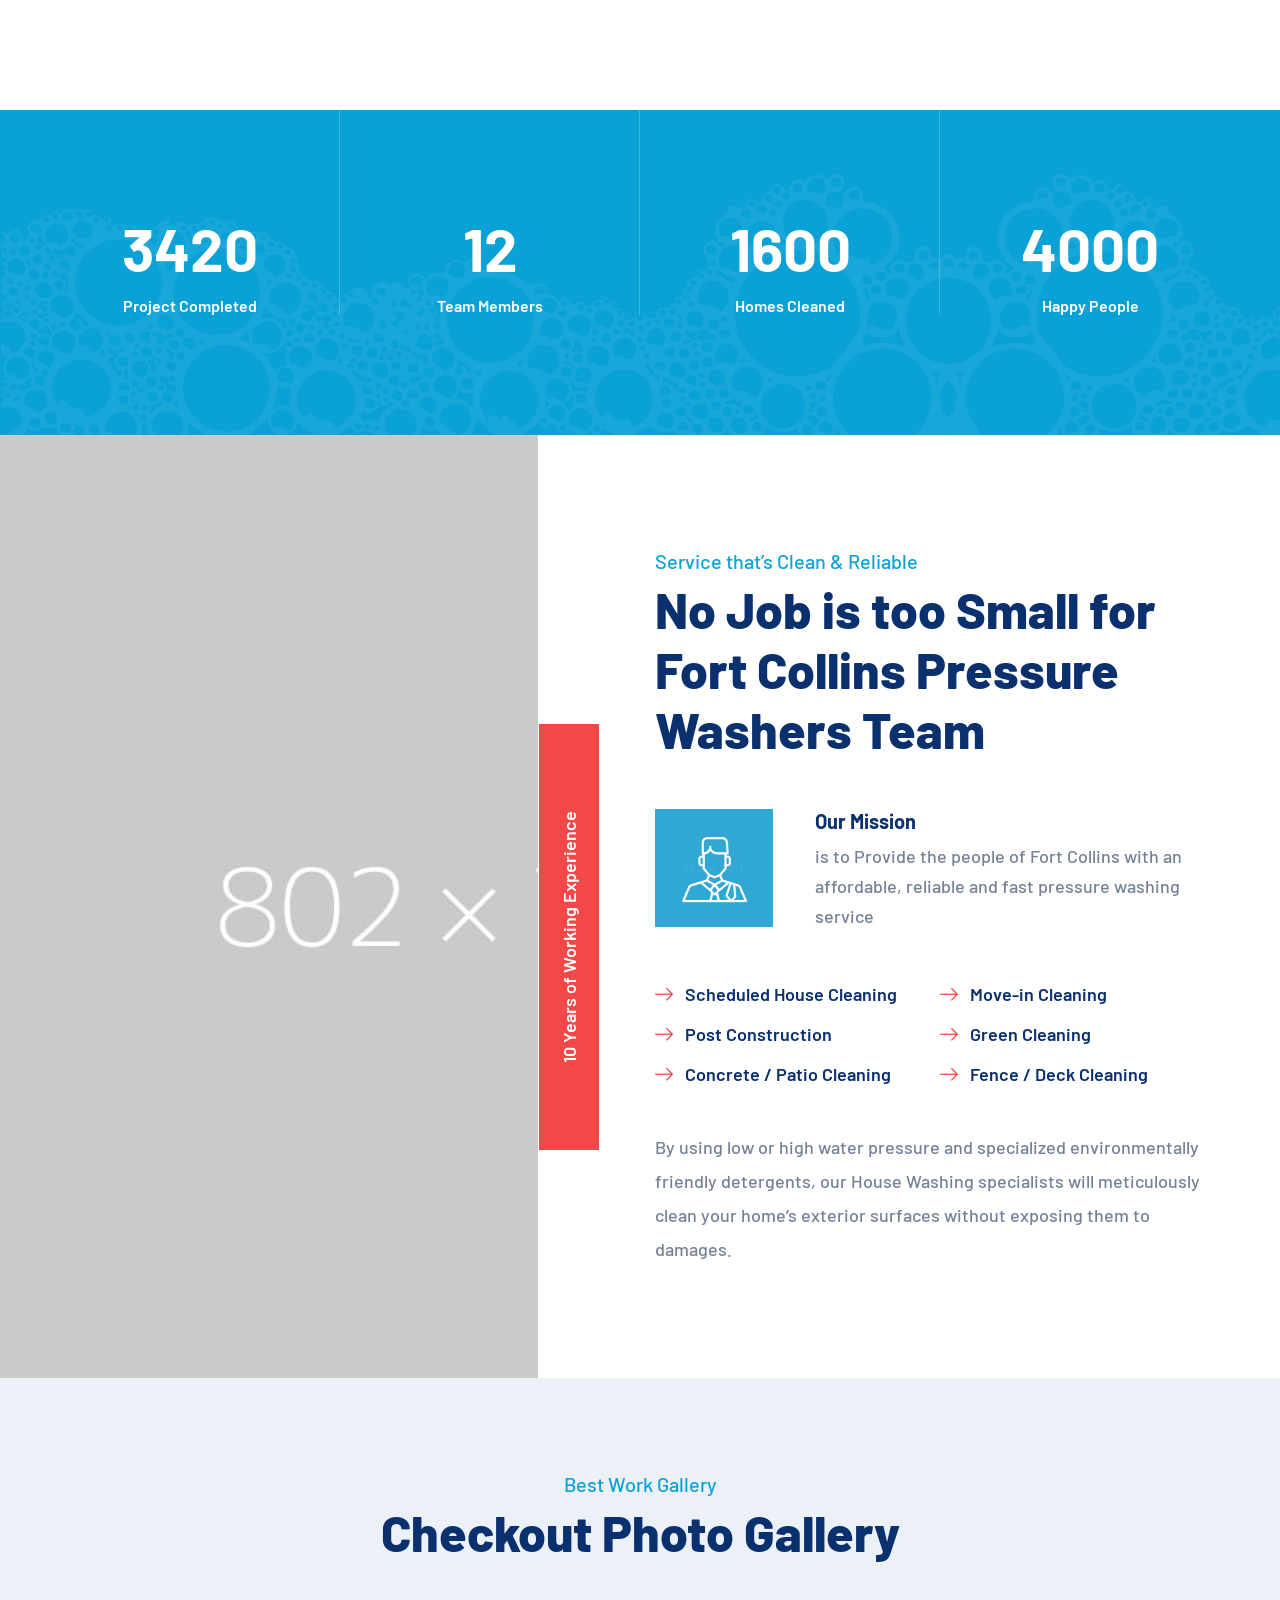
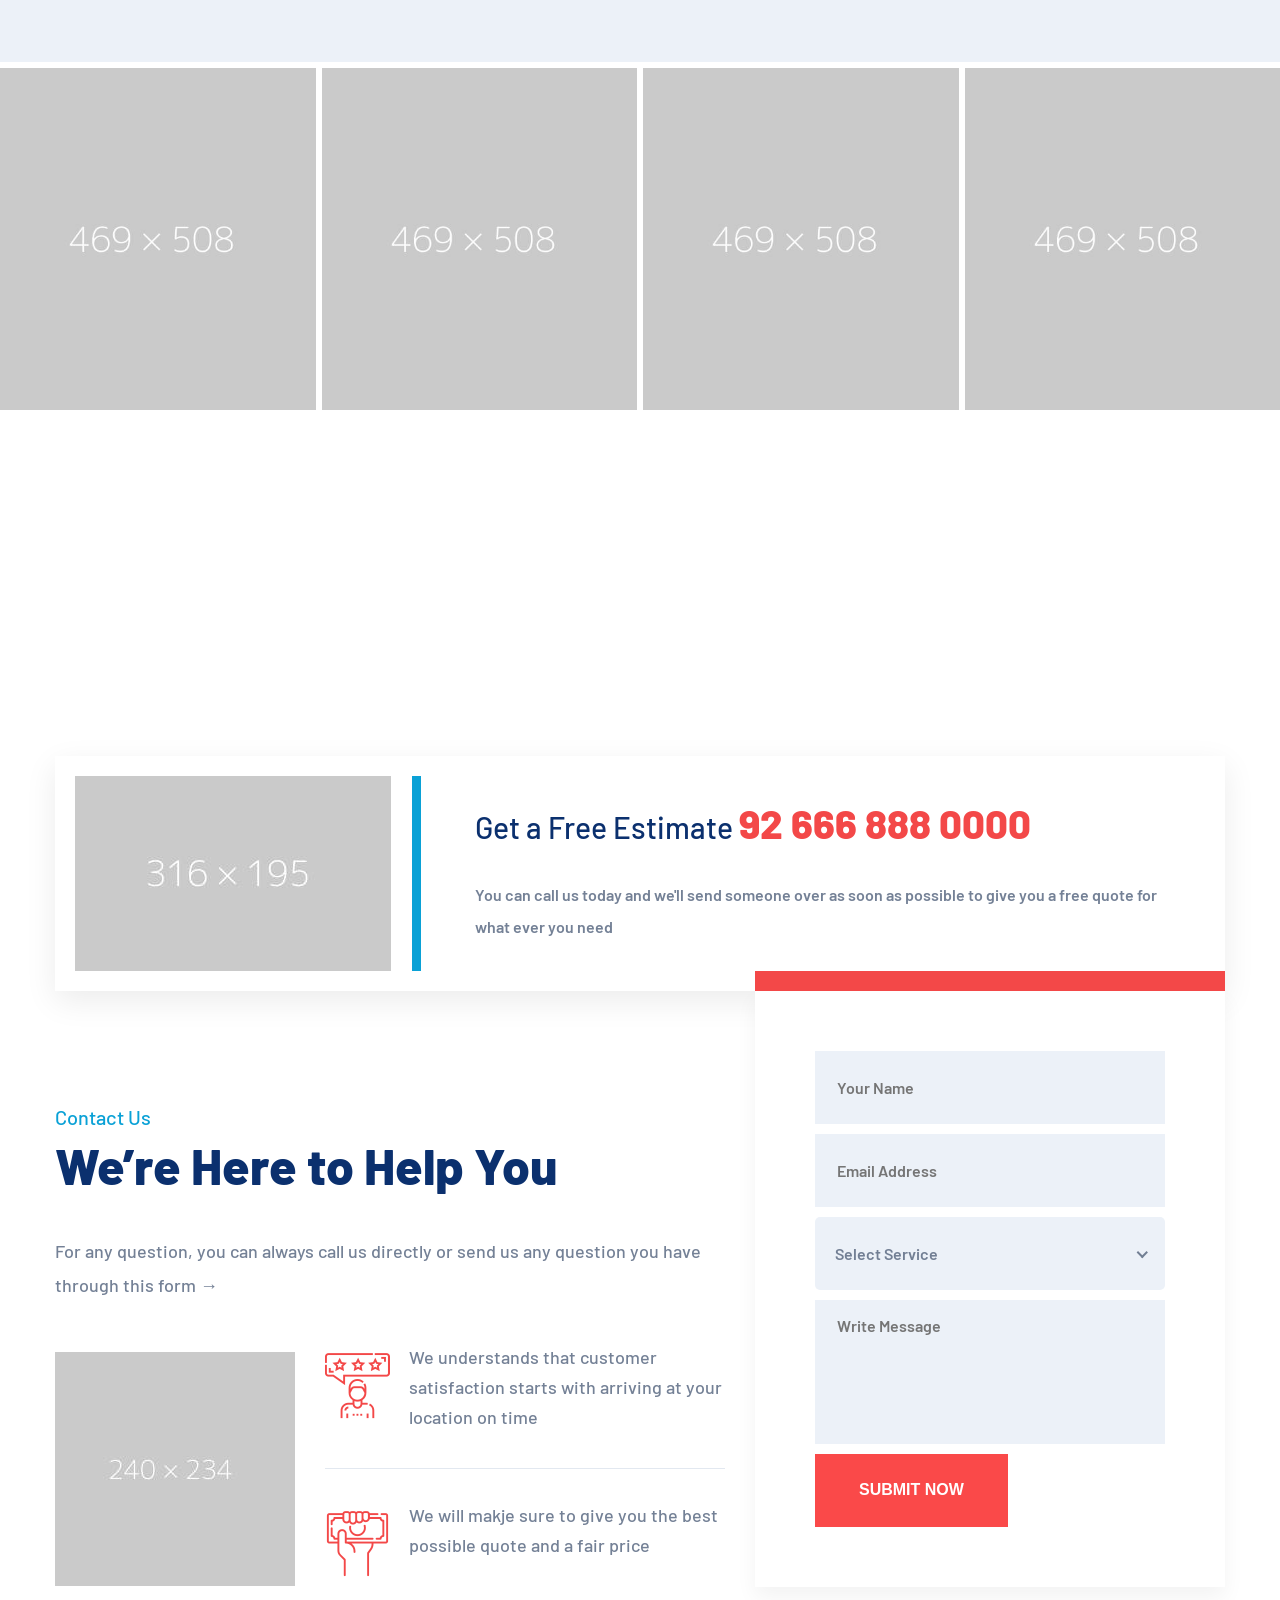
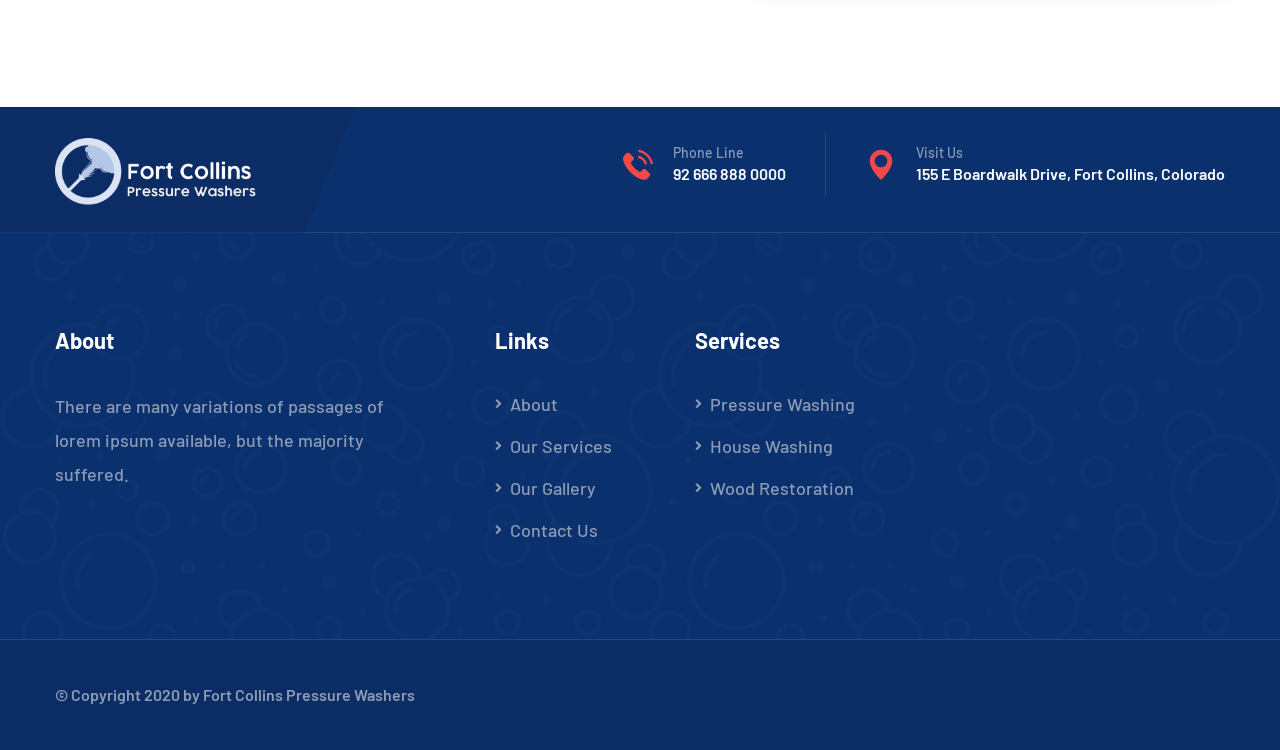
==== commit 09205cf3: "push" ====
--- a/Fort Collins/index-onepage.html
+++ b/Fort Collins/index-onepage.html
@@ -8,7 +8,7 @@
     <title>Fort Collins Pressure Washers | Free Estimates | Commercial & Residential</title>
 
     <!-- Fav Icon -->
-    <link rel="icon" href="assets/images/favicon.ico" type="image/x-icon" />
+    <link rel="icon" type="image/png" href="assets/images/favicon.png" />
 
     <!-- Google Fonts -->
     <link href="https://fonts.googleapis.com/css2?family=Barlow:ital,wght@0,300;0,400;0,500;0,600;0,700;0,800;0,900;1,300;1,400;1,500;1,600;1,700;1,800;1,900&display=swap" rel="stylesheet" />
@@ -176,7 +176,7 @@
       <section class="banner-section" id="home">
         <div class="banner-carousel owl-theme owl-carousel owl-dots-none">
           <div class="slide-item">
-            <div class="image-layer" style="background-image: url(assets/images/banner/banner-1.jpg)"></div>
+            <div class="image-layer image-1"></div>
             <div class="auto-container">
               <div class="content-box centred">
                 <h3>Free Estimates</h3>
@@ -190,7 +190,7 @@
             </div>
           </div>
           <div class="slide-item bg-left">
-            <div class="image-layer" style="background-image: url(assets/images/banner/banner-2.jpg)"></div>
+            <div class="image-layer image-2"></div>
             <div class="auto-container">
               <div class="content-box centred">
                 <h3>Fort Collins Pressure Washing</h3>
@@ -202,7 +202,7 @@
             </div>
           </div>
           <div class="slide-item bg-left">
-            <div class="image-layer" style="background-image: url(assets/images/banner/banner-3.jpg)"></div>
+            <div class="image-layer image-3"></div>
             <div class="auto-container">
               <div class="content-box centred">
                 <h3>Welcome to Fort Collins Pressure Washing Center</h3>
--- a/Fort Collins/assets/css/style.css
+++ b/Fort Collins/assets/css/style.css
@@ -1460,6 +1460,15 @@
   -ms-transform: scale(1.15);
   transform: scale(1.15);
 }
+.banner-carousel .active .slide-item .image-layer.image-1 {
+  background: url("../images/banner/fort-collins-pressure-wash-banner-1.jpg");
+}
+.banner-carousel .active .slide-item .image-layer.image-2 {
+  background: url("../images/banner/fort-collins-pressure-washing-banner-2.jpg");
+}
+.banner-carousel .active .slide-item .image-layer.image-3 {
+  background: url("../images/banner/fort-collins-pressure-washing-banner-3.jpg");
+}
 
 .banner-carousel .content-box {
   position: relative;
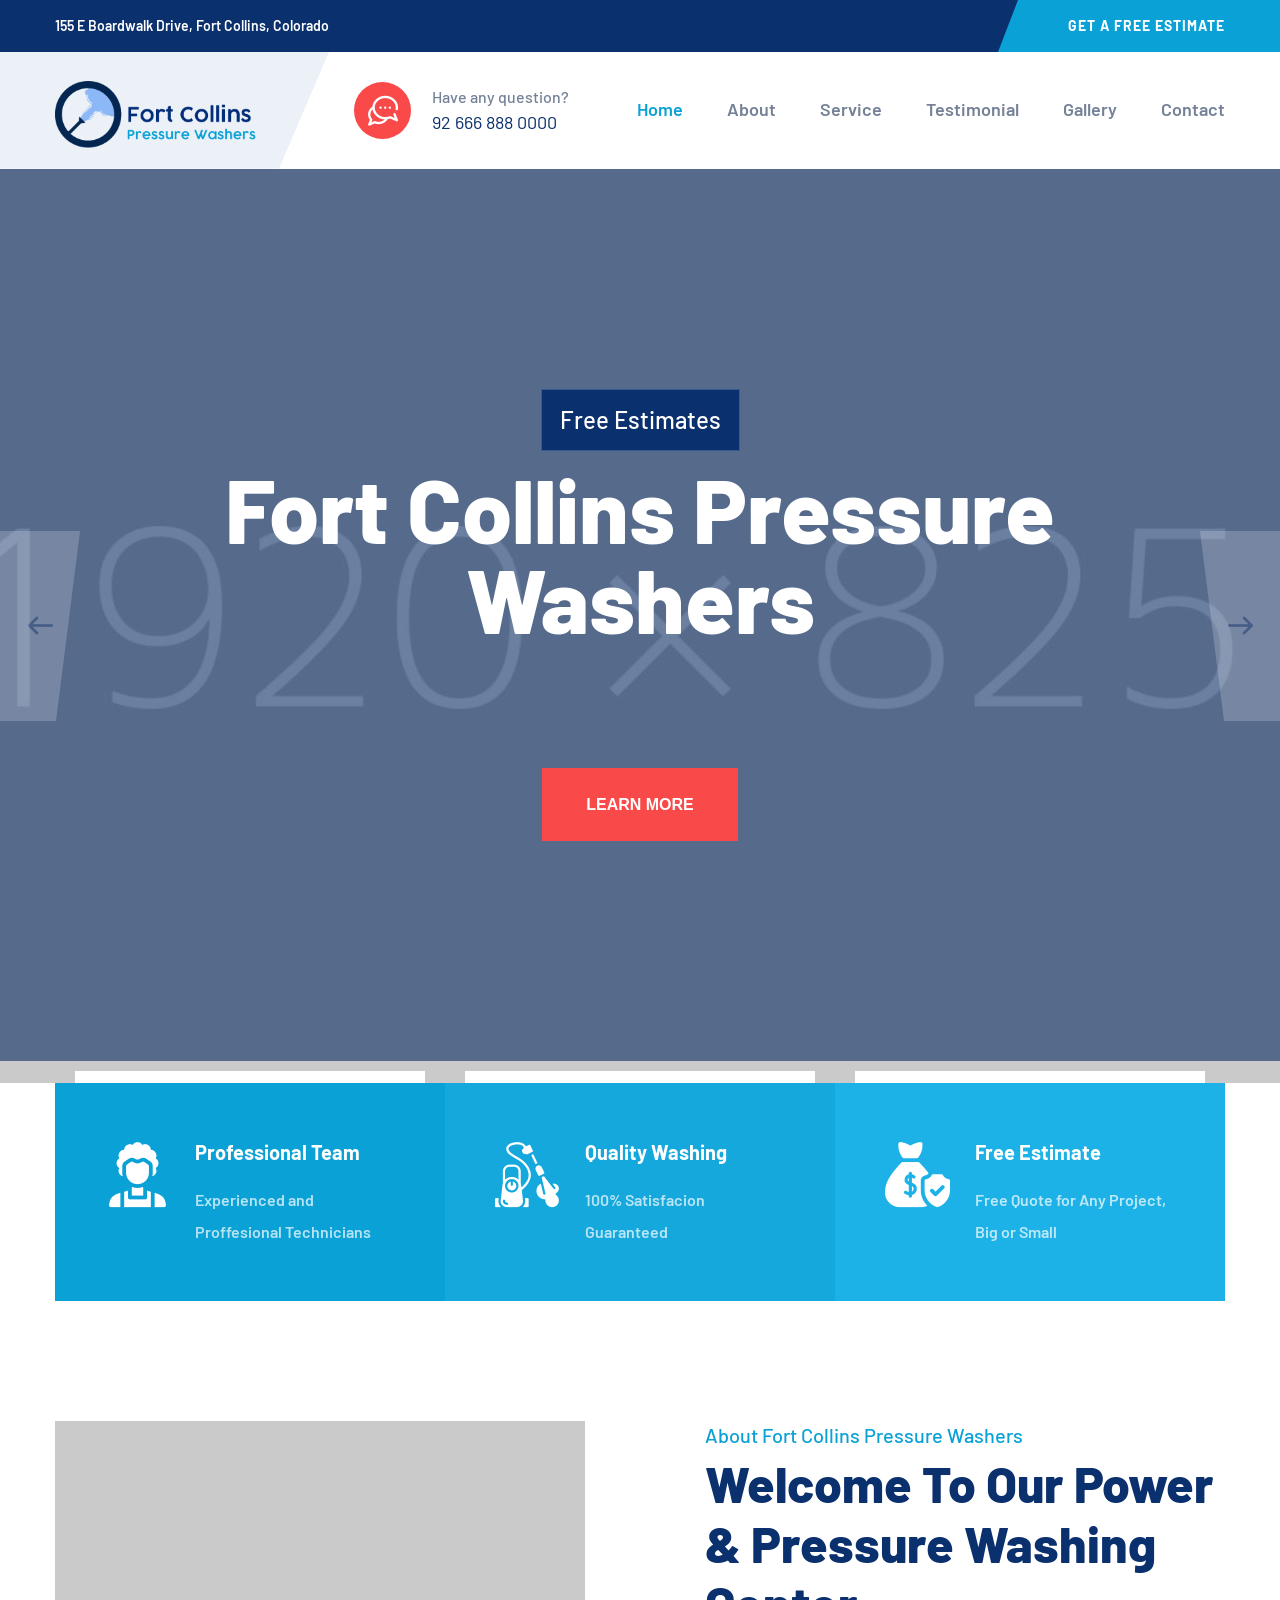
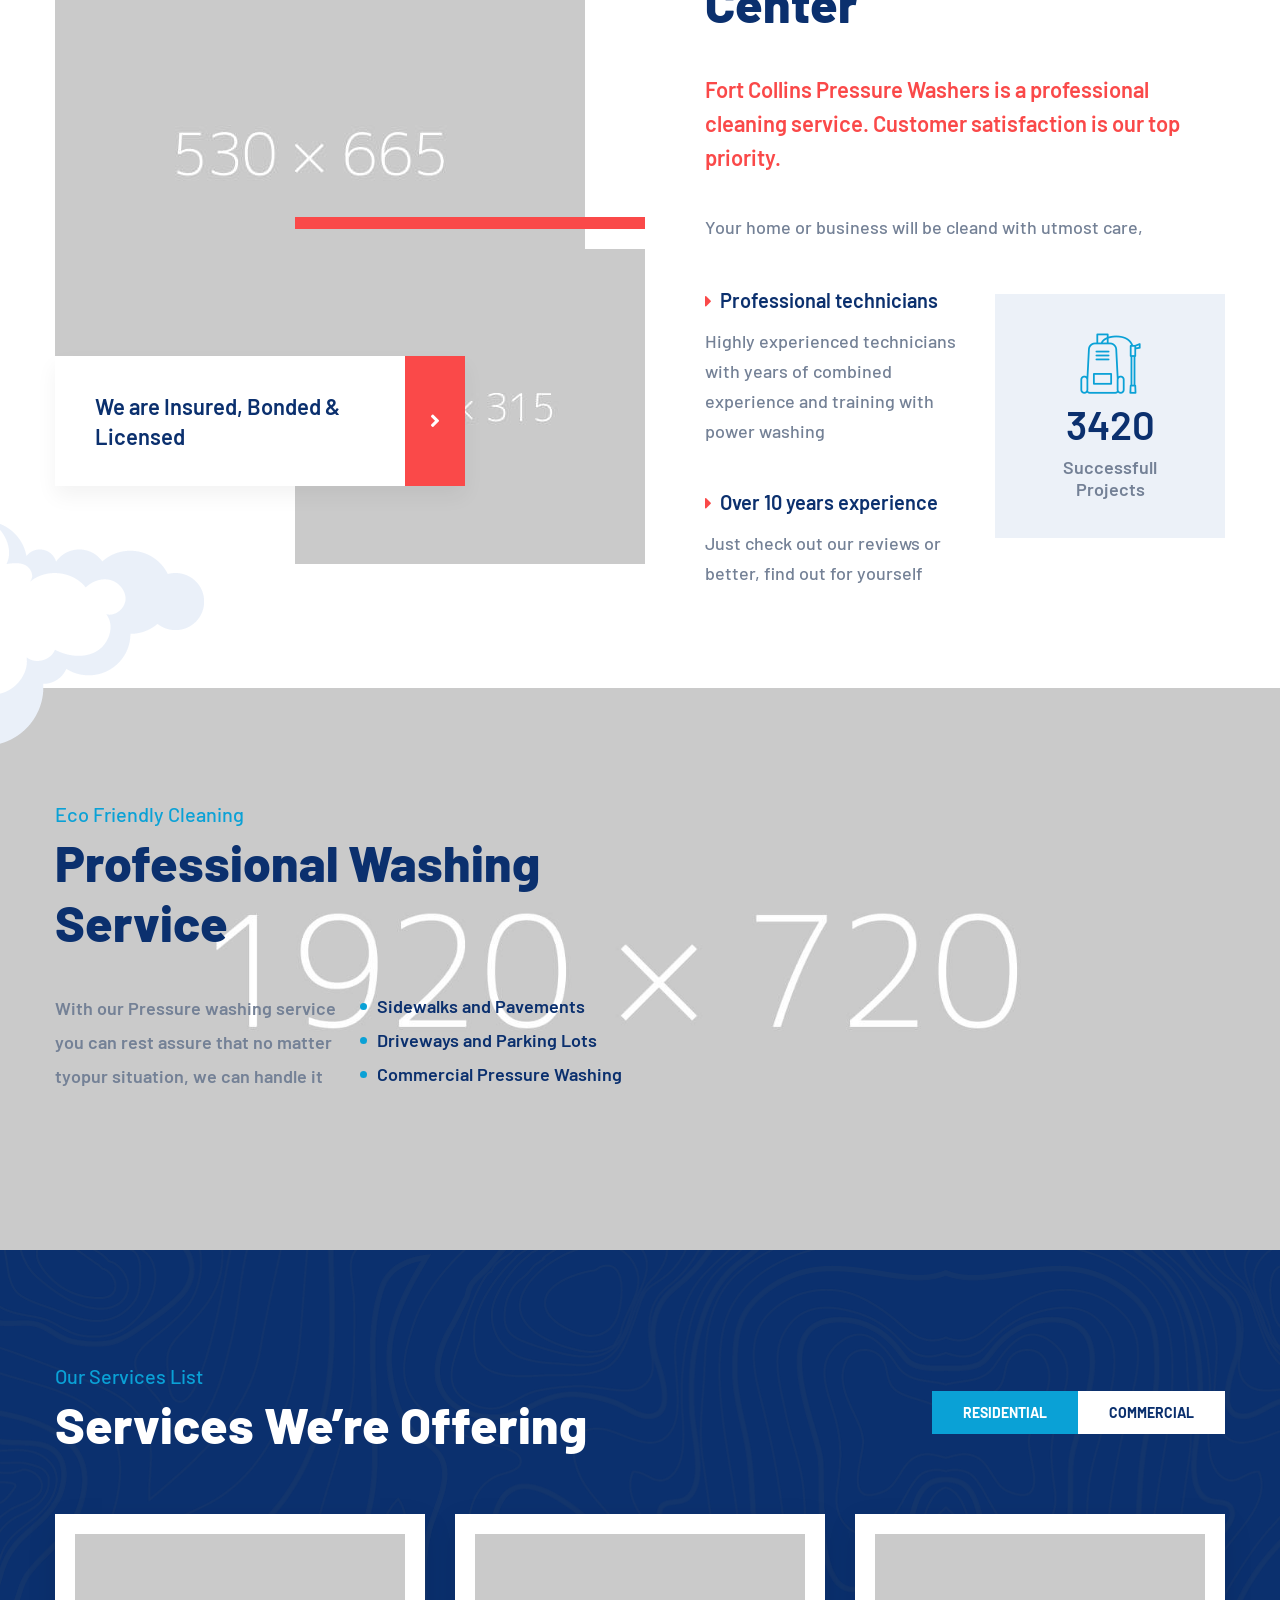
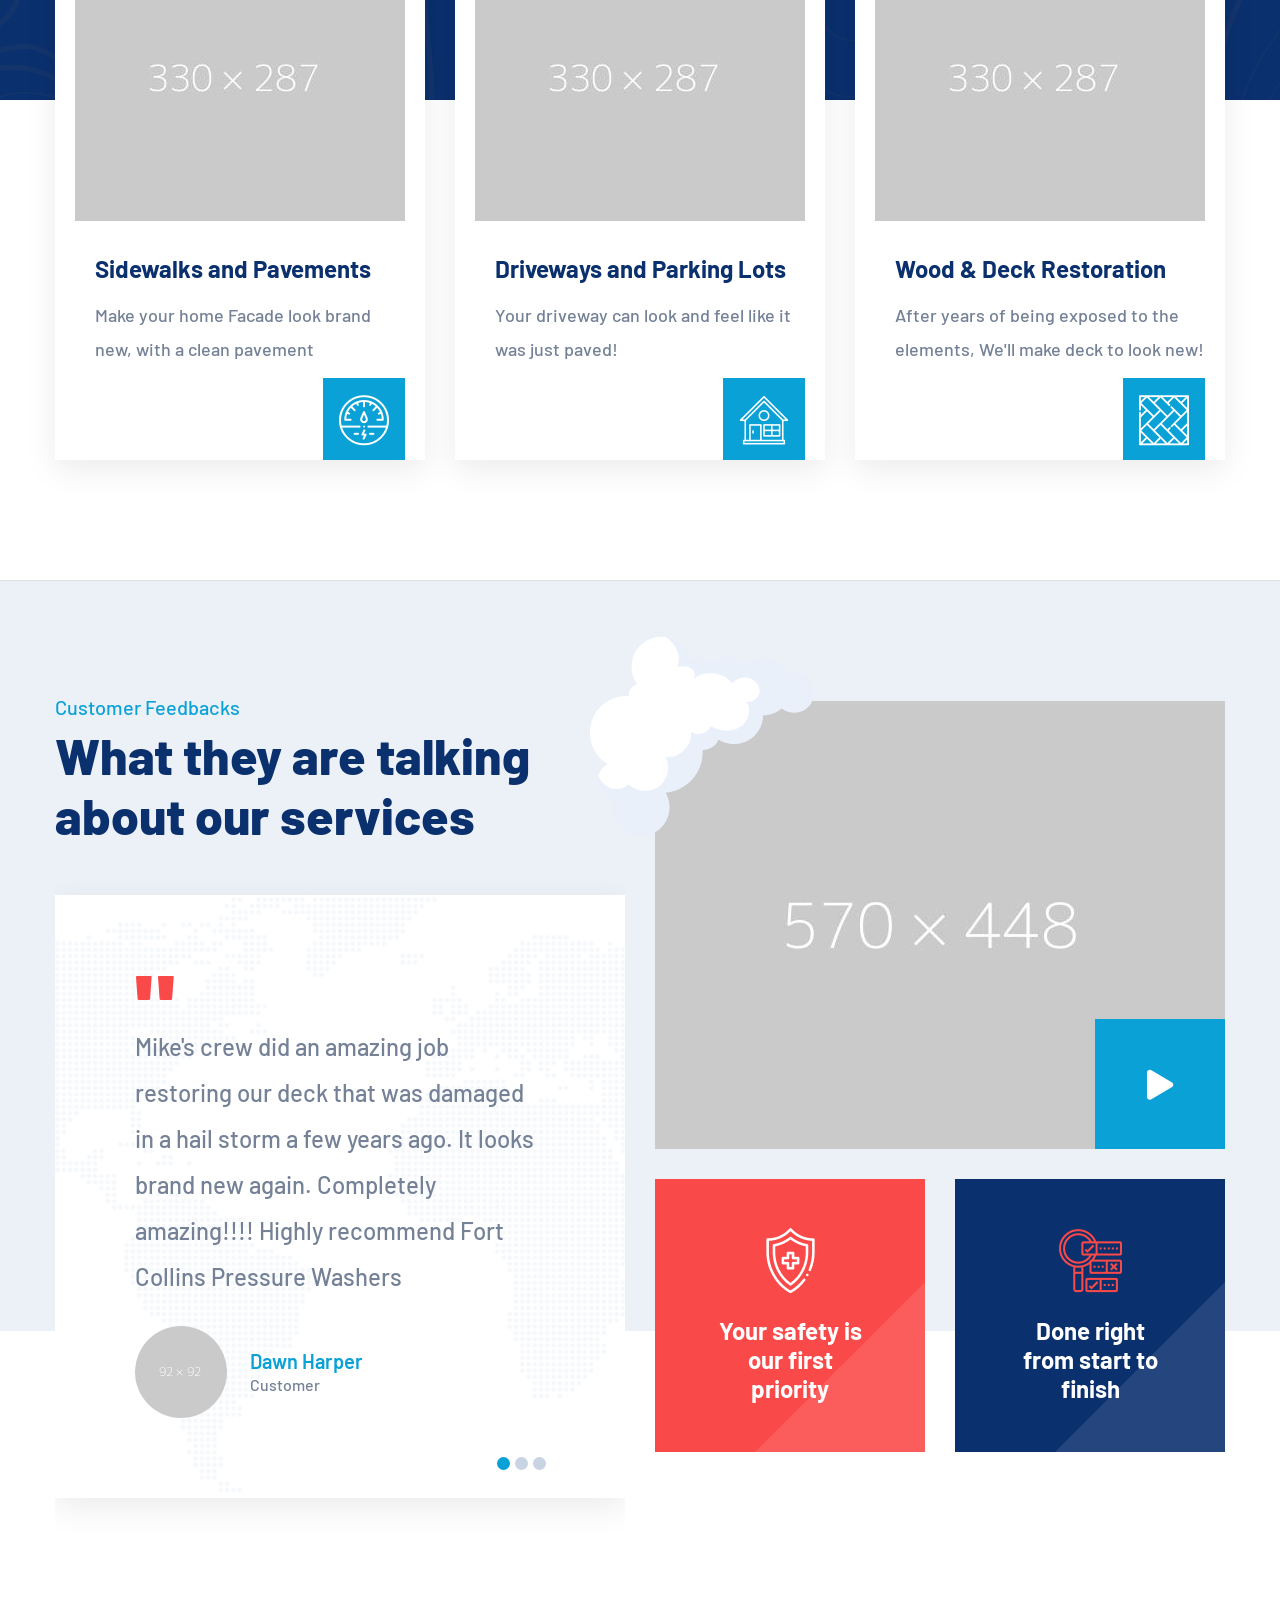
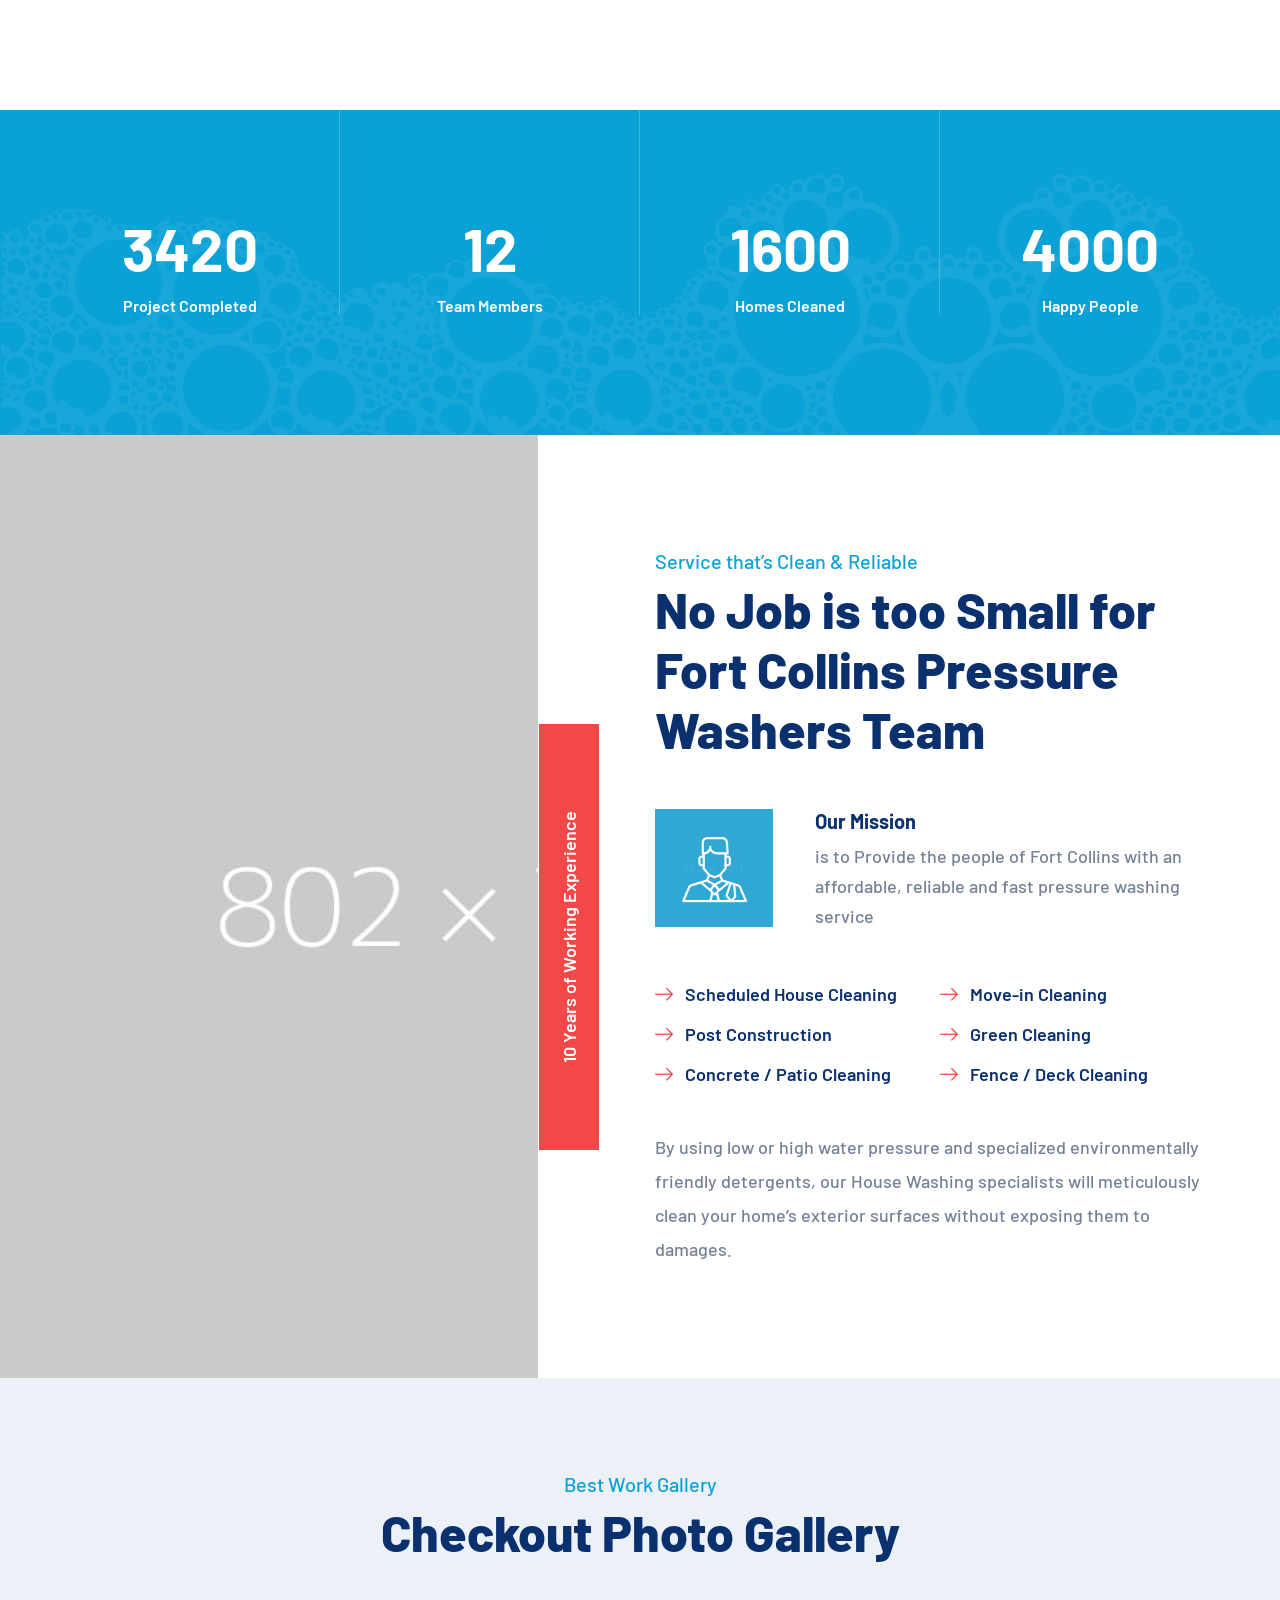
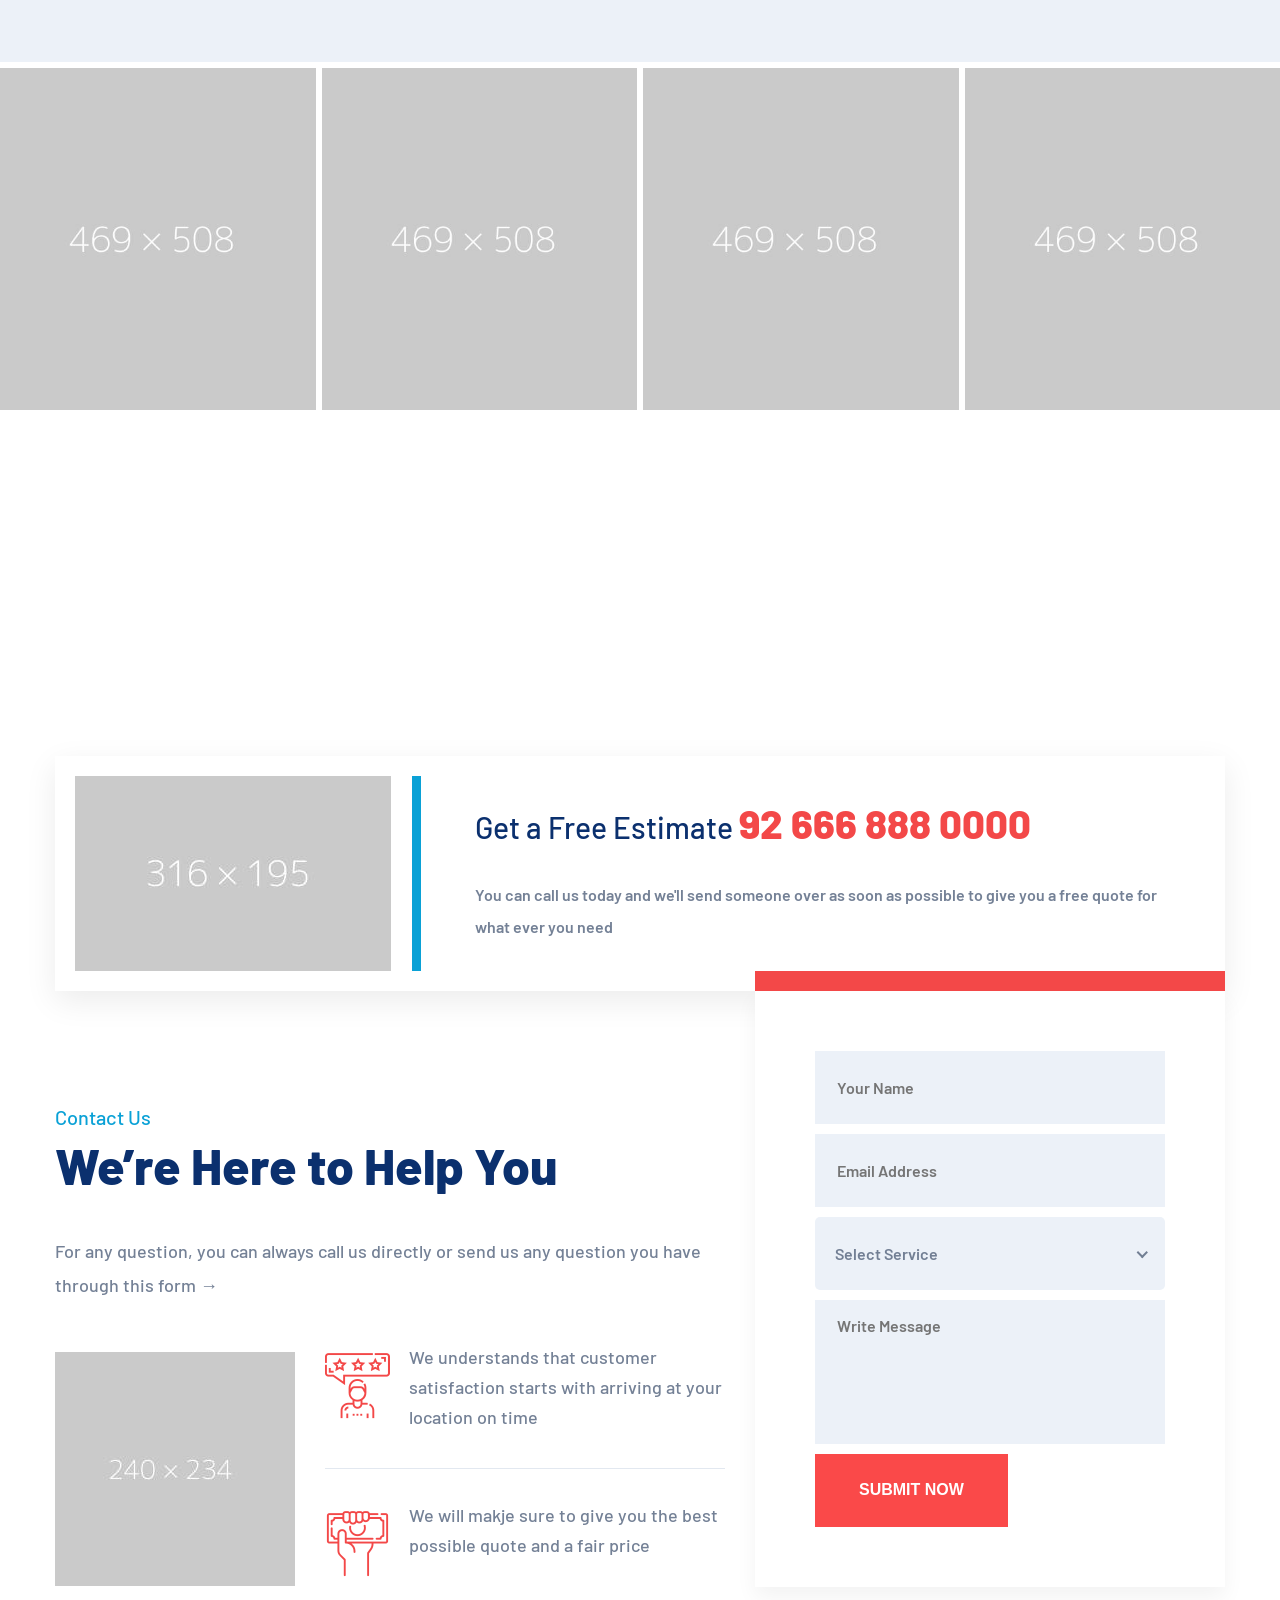
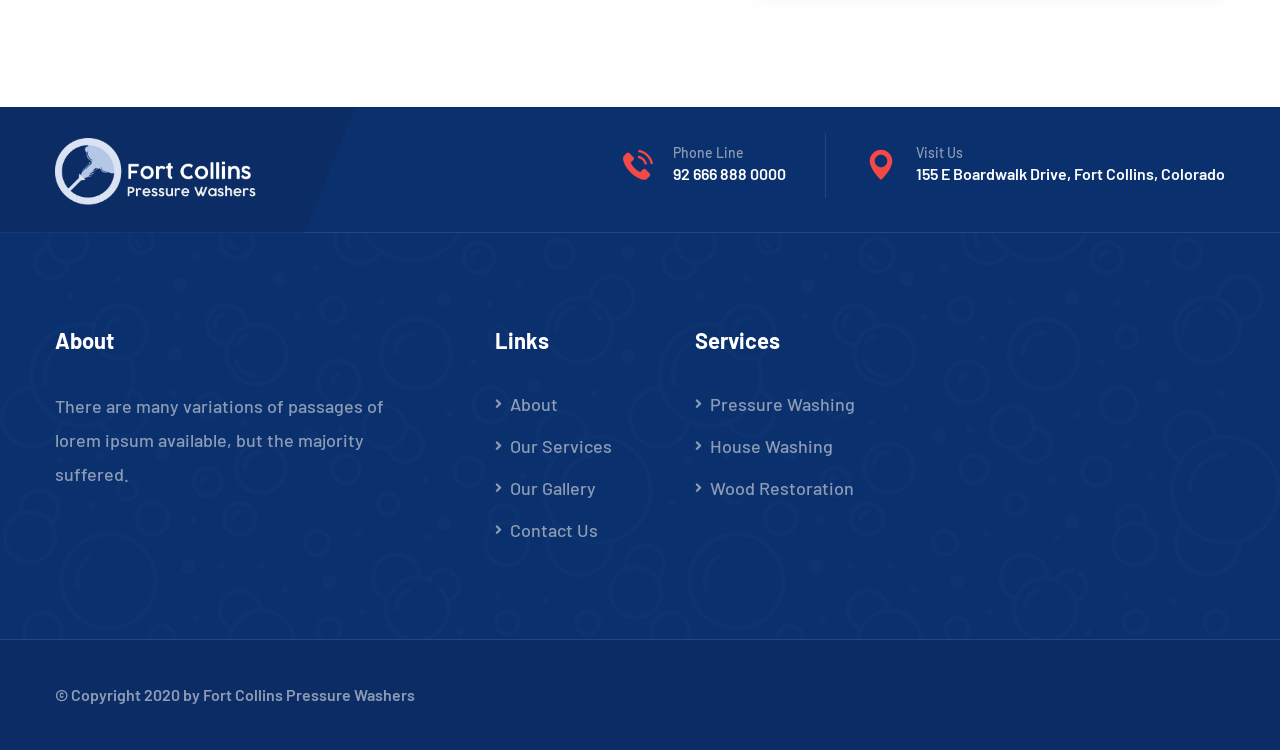
==== commit 50109657: "Merge branch 'master' of https://github.com/yuda85/pressure" ====
--- a/Fort Collins/index-onepage.html
+++ b/Fort Collins/index-onepage.html
@@ -8,7 +8,7 @@
     <title>Fort Collins Pressure Washers | Free Estimates | Commercial & Residential</title>
 
     <!-- Fav Icon -->
-    <link rel="icon" type="image/png" href="assets/images/favicon.png" />
+    <link rel="icon" href="assets/images/favicon.ico" type="image/x-icon" />
 
     <!-- Google Fonts -->
     <link href="https://fonts.googleapis.com/css2?family=Barlow:ital,wght@0,300;0,400;0,500;0,600;0,700;0,800;0,900;1,300;1,400;1,500;1,600;1,700;1,800;1,900&display=swap" rel="stylesheet" />
@@ -176,7 +176,7 @@
       <section class="banner-section" id="home">
         <div class="banner-carousel owl-theme owl-carousel owl-dots-none">
           <div class="slide-item">
-            <div class="image-layer image-1"></div>
+            <div class="image-layer" style="background-image: url(assets/images/banner/banner-1.jpg)"></div>
             <div class="auto-container">
               <div class="content-box centred">
                 <h3>Free Estimates</h3>
@@ -190,7 +190,7 @@
             </div>
           </div>
           <div class="slide-item bg-left">
-            <div class="image-layer image-2"></div>
+            <div class="image-layer" style="background-image: url(assets/images/banner/banner-2.jpg)"></div>
             <div class="auto-container">
               <div class="content-box centred">
                 <h3>Fort Collins Pressure Washing</h3>
@@ -202,7 +202,7 @@
             </div>
           </div>
           <div class="slide-item bg-left">
-            <div class="image-layer image-3"></div>
+            <div class="image-layer" style="background-image: url(assets/images/banner/banner-3.jpg)"></div>
             <div class="auto-container">
               <div class="content-box centred">
                 <h3>Welcome to Fort Collins Pressure Washing Center</h3>
--- a/Fort Collins/assets/css/style.css
+++ b/Fort Collins/assets/css/style.css
@@ -1460,15 +1460,6 @@
   -ms-transform: scale(1.15);
   transform: scale(1.15);
 }
-.banner-carousel .active .slide-item .image-layer.image-1 {
-  background: url("../images/banner/fort-collins-pressure-wash-banner-1.jpg");
-}
-.banner-carousel .active .slide-item .image-layer.image-2 {
-  background: url("../images/banner/fort-collins-pressure-washing-banner-2.jpg");
-}
-.banner-carousel .active .slide-item .image-layer.image-3 {
-  background: url("../images/banner/fort-collins-pressure-washing-banner-3.jpg");
-}
 
 .banner-carousel .content-box {
   position: relative;
